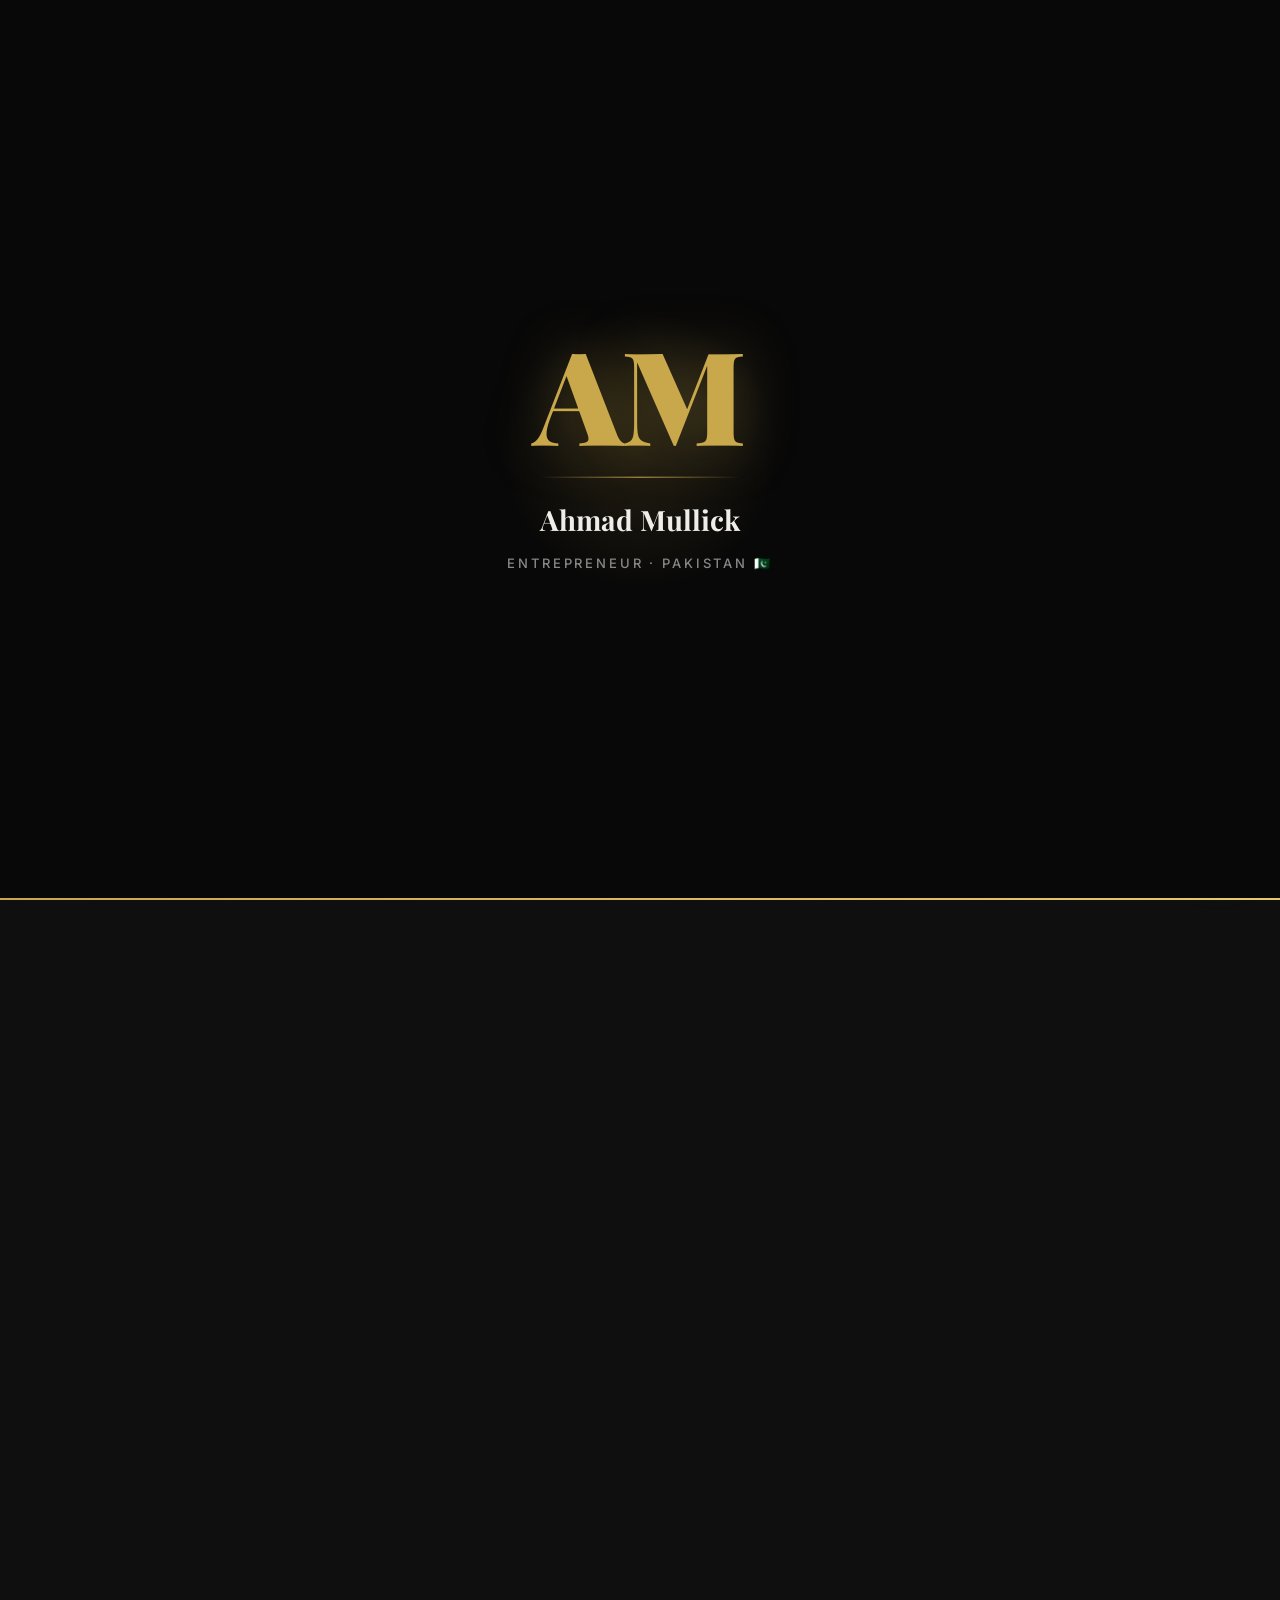
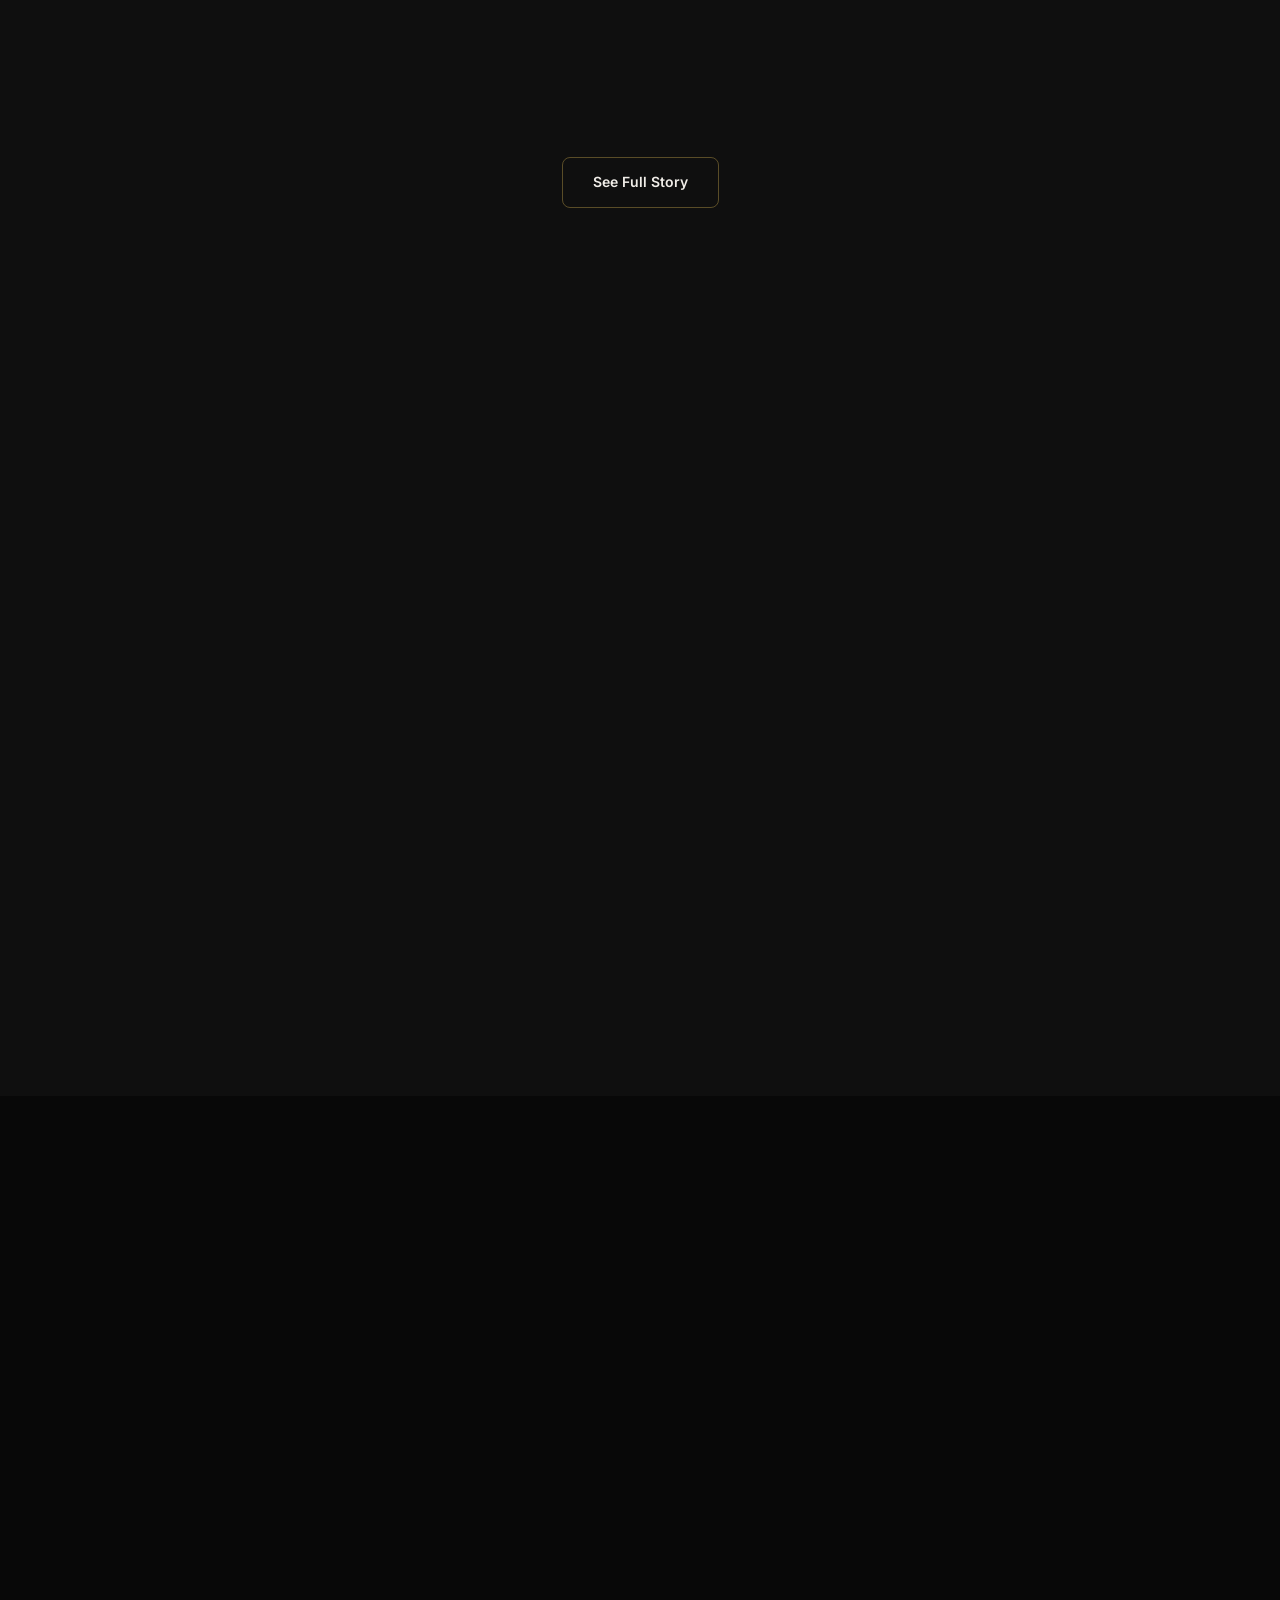
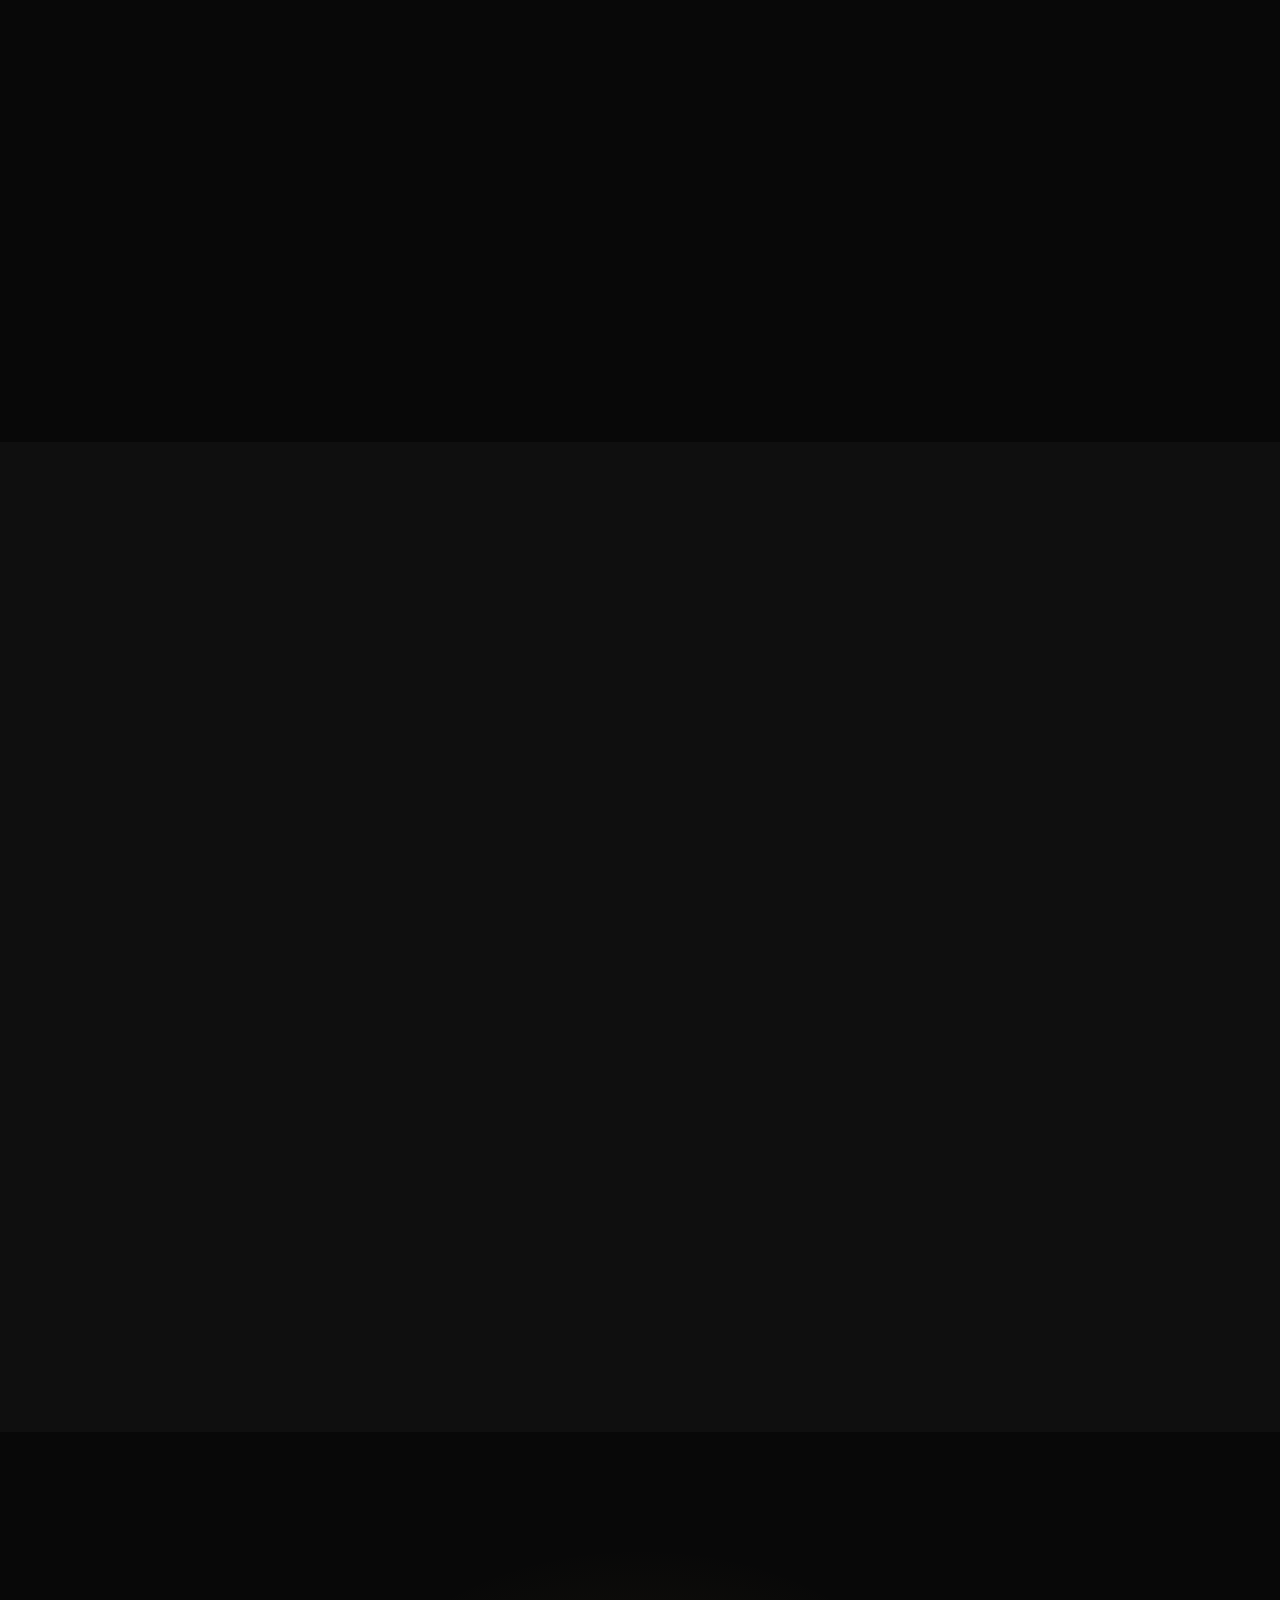
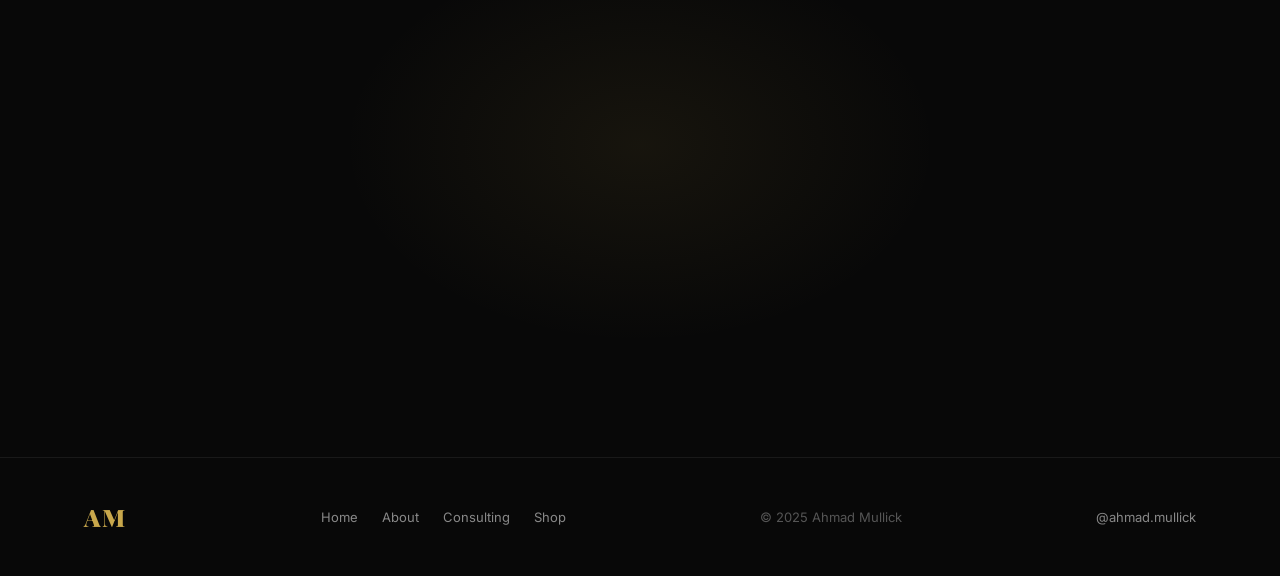
==== index.html @ a6bdb7a6 "Fix intro overlay mobile + comprehensive mobile layout Intro: absolute center content (works on all " ====
<!DOCTYPE html>
<html lang="en">
<head>
  <meta charset="UTF-8" />
  <meta name="viewport" content="width=device-width, initial-scale=1.0" />
  <title>Ahmad Mullick — Entrepreneur & Business Builder</title>
  <meta name="description" content="Ahmad Mullick — Pakistani entrepreneur who grew Airbnb to $300K/year, Race Wars winner, business builder and mentor." />
  <link rel="preconnect" href="https://fonts.googleapis.com" />
  <link rel="preconnect" href="https://fonts.gstatic.com" crossorigin />
  <link href="https://fonts.googleapis.com/css2?family=Playfair+Display:wght@400;700;900&family=Inter:wght@300;400;500;600&display=swap" rel="stylesheet" />
  <link rel="stylesheet" href="styles.css" />
</head>
<body class="is-intro">

  <!-- INTRO / OPENING OVERLAY -->
  <div class="intro-overlay" id="introOverlay">
    <div class="intro-glow"></div>
    <div class="intro-content">
      <div class="intro-logo">AM</div>
      <div class="intro-line"></div>
      <div class="intro-subtitle">Ahmad Mullick</div>
      <div class="intro-tagline-small">Entrepreneur · Pakistan 🇵🇰</div>
    </div>
    <div class="intro-progress"></div>
  </div>

  <!-- FLOATING WHATSAPP -->
  <div class="whatsapp-float">
    <span class="whatsapp-tooltip">Chat on WhatsApp</span>
    <a href="https://wa.me/923001234567?text=Hi%20Ahmad%2C%20I%20want%20to%20know%20more%20about%20your%20services!" target="_blank" class="whatsapp-bubble" aria-label="WhatsApp">
      <svg viewBox="0 0 24 24"><path d="M17.472 14.382c-.297-.149-1.758-.867-2.03-.967-.273-.099-.471-.148-.67.15-.197.297-.767.966-.94 1.164-.173.199-.347.223-.644.075-.297-.15-1.255-.463-2.39-1.475-.883-.788-1.48-1.761-1.653-2.059-.173-.297-.018-.458.13-.606.134-.133.298-.347.446-.52.149-.174.198-.298.298-.497.099-.198.05-.371-.025-.52-.075-.149-.669-1.612-.916-2.207-.242-.579-.487-.5-.669-.51-.173-.008-.371-.01-.57-.01-.198 0-.52.074-.792.372-.272.297-1.04 1.016-1.04 2.479 0 1.462 1.065 2.875 1.213 3.074.149.198 2.096 3.2 5.077 4.487.709.306 1.262.489 1.694.625.712.227 1.36.195 1.871.118.571-.085 1.758-.719 2.006-1.413.248-.694.248-1.289.173-1.413-.074-.124-.272-.198-.57-.347m-5.421 7.403h-.004a9.87 9.87 0 01-5.031-1.378l-.361-.214-3.741.982.998-3.648-.235-.374a9.86 9.86 0 01-1.51-5.26c.001-5.45 4.436-9.884 9.888-9.884 2.64 0 5.122 1.03 6.988 2.898a9.825 9.825 0 012.893 6.994c-.003 5.45-4.437 9.884-9.885 9.884m8.413-18.297A11.815 11.815 0 0012.05 0C5.495 0 .16 5.335.157 11.892c0 2.096.547 4.142 1.588 5.945L.057 24l6.305-1.654a11.882 11.882 0 005.683 1.448h.005c6.554 0 11.89-5.335 11.893-11.893a11.821 11.821 0 00-3.48-8.413z"/></svg>
    </a>
  </div>

  <!-- NAV -->
  <nav class="nav" id="nav">
    <div class="nav-inner">
      <a href="index.html" class="nav-logo">AM</a>
      <ul class="nav-links">
        <li><a href="index.html" class="active">Home</a></li>
        <li><a href="about.html">About</a></li>
        <li><a href="consulting.html">Consulting</a></li>
        <li><a href="shop.html">Shop</a></li>
      </ul>
      <a href="consulting.html" class="btn btn-primary btn-sm">Work With Me</a>
    </div>
  </nav>

  <!-- HERO -->
  <section class="hero" id="hero">
    <div class="hero-bg">
      <div class="hero-gradient"></div>
      <div class="grid-overlay"></div>
    </div>
    <div class="hero-content">
      <div class="hero-badge reveal">
        <span class="badge-dot"></span>
        Pakistan's Top Entrepreneur
      </div>
      <h1 class="hero-name reveal">Ahmad<br /><span class="gold">Mullick</span></h1>
      <p class="hero-tagline reveal">
        From Zero to <span class="gold">$300K/Year</span> on Airbnb.<br />
        Building businesses &amp; guiding people across Pakistan 🇵🇰
      </p>
      <div class="hero-stats reveal">
        <div class="stat">
          <span class="stat-num" data-target="25000">0</span>
          <span class="stat-label">Followers</span>
        </div>
        <div class="stat-divider"></div>
        <div class="stat">
          <span class="stat-num" data-target="300">0</span><span class="stat-suffix">K</span>
          <span class="stat-label">$/Year Airbnb</span>
        </div>
        <div class="stat-divider"></div>
        <div class="stat">
          <span class="stat-num" data-target="1">0</span><span class="stat-suffix"> Crore+</span>
          <span class="stat-label">Deals Cracked</span>
        </div>
      </div>
      <div class="hero-ctas reveal">
        <a href="consulting.html" class="btn btn-primary btn-lg">Work With Me</a>
        <a href="about.html" class="btn btn-outline btn-lg">My Story</a>
      </div>
    </div>
    <div class="scroll-hint">
      <div class="scroll-line"></div>
      <span>Scroll</span>
    </div>
  </section>

  <!-- LIFESTYLE TEASER -->
  <section class="section lifestyle-teaser">
    <div class="container">
      <p class="section-eyebrow center reveal">The Life</p>
      <h2 class="section-title center reveal">Built Different.<br /><span class="gold">Lives Different.</span></h2>
      <div class="gallery-grid reveal">

        <div class="gallery-item">
          <div class="gallery-placeholder gp-benz">
            <span class="gp-icon">🏎️</span>
            <span class="gp-label">The Benz Life</span>
            <span class="gp-sub">Mercedes-Benz</span>
          </div>
          <div class="gallery-overlay"><span>Benz Life 🔥</span></div>
        </div>

        <div class="gallery-item">
          <div class="gallery-placeholder gp-pakistan">
            <span class="gp-icon">🇵🇰</span>
            <span class="gp-label">Ahmad Mullick</span>
            <span class="gp-sub">The Pioneer</span>
          </div>
          <div class="gallery-overlay"><span>@ahmad.mullick</span></div>
        </div>

        <div class="gallery-item">
          <div class="gallery-placeholder gp-penthouse">
            <span class="gp-icon">🏙️</span>
            <span class="gp-label">Penthouse</span>
            <span class="gp-sub">Day 4 of my Penthouse</span>
          </div>
          <div class="gallery-overlay"><span>Penthouse Living</span></div>
        </div>

        <div class="gallery-item">
          <div class="gallery-placeholder gp-business">
            <span class="gp-icon">💰</span>
            <span class="gp-label">1 Crore+</span>
            <span class="gp-sub">Business Deals</span>
          </div>
          <div class="gallery-overlay"><span>What I Did with 1 Crore</span></div>
        </div>

        <div class="gallery-item">
          <div class="gallery-placeholder gp-lifestyle">
            <span class="gp-icon">🚀</span>
            <span class="gp-label">Race Wars</span>
            <span class="gp-sub">Champion 🏆</span>
          </div>
          <div class="gallery-overlay"><span>Race Wars Winner</span></div>
        </div>

      </div>
      <div style="text-align:center; margin-top:36px;">
        <a href="about.html" class="btn btn-outline">See Full Story</a>
      </div>
    </div>
  </section>

  <!-- ABOUT PREVIEW -->
  <section class="section about" id="about">
    <div class="container">
      <div class="about-grid">
        <div class="about-text">
          <p class="section-eyebrow reveal">The Story</p>
          <h2 class="section-title reveal">Built from<br /><span class="gold">Scratch.</span></h2>
          <p class="body-text reveal">
            Ahmad Mullick took the concept of Airbnb — largely untapped in Pakistan — and scaled it to <strong>$300,000 per year</strong>. No playbook, no roadmap. Just vision and relentless execution.
          </p>
          <p class="body-text reveal">
            Beyond Airbnb, he's a <strong>Race Wars Pakistan champion</strong> and a content creator who documents real business milestones so the next generation of Pakistani entrepreneurs can follow the same blueprint.
          </p>
          <div class="about-flags reveal">
            <span class="flag-pill">🇵🇰 Pakistan</span>
            <span class="flag-pill">🏠 Airbnb Pioneer</span>
            <span class="flag-pill">🏎️ Race Wars Winner</span>
            <span class="flag-pill">💼 Business Builder</span>
          </div>
          <div style="margin-top:32px;" class="reveal">
            <a href="about.html" class="btn btn-primary">Full Story →</a>
          </div>
        </div>
        <div class="about-visual reveal">
          <div class="visual-card">
            <div class="vc-inner">
              <div class="vc-avatar">AM</div>
              <div class="vc-name">Ahmad Mullick</div>
              <div class="vc-handle">@ahmad.mullick</div>
              <div class="vc-verified">
                <svg viewBox="0 0 24 24" fill="#1da1f2" width="14" height="14"><path d="M22.25 12c0-1.43-.88-2.67-2.19-3.34.46-1.39.2-2.9-.81-3.91s-2.52-1.27-3.91-.81c-.66-1.31-1.91-2.19-3.34-2.19s-2.67.88-3.33 2.19c-1.4-.46-2.91-.2-3.92.81s-1.26 2.52-.8 3.91c-1.31.67-2.2 1.91-2.2 3.34s.89 2.67 2.2 3.34c-.46 1.39-.21 2.9.8 3.91s2.52 1.26 3.91.81c.67 1.31 1.91 2.19 3.34 2.19s2.68-.88 3.33-2.19c1.4.45 2.91.19 3.92-.81s1.26-2.52.8-3.91c1.31-.67 2.19-1.91 2.19-3.34zm-11.71 4.2L6.8 12.46l1.41-1.42 2.26 2.26 4.8-5.23 1.47 1.36-6.2 6.77z"/></svg>
                Verified
              </div>
              <div class="vc-quote">"I started Airbnb in Pakistan 🇵🇰<br />grew it to $300k/Year"</div>
            </div>
            <div class="vc-glow"></div>
          </div>
        </div>
      </div>
    </div>
  </section>

  <!-- ACHIEVEMENTS -->
  <section class="section achievements">
    <div class="container">
      <p class="section-eyebrow center reveal">Track Record</p>
      <h2 class="section-title center reveal">The <span class="gold">Wins.</span></h2>
      <div class="wins-grid">
        <div class="win-card reveal">
          <div class="win-icon">💰</div>
          <div class="win-number">$300K</div>
          <div class="win-label">Annual Airbnb Revenue</div>
          <p class="win-desc">Built Pakistan's most successful Airbnb operation from the ground up — zero to fully scaled hospitality business.</p>
        </div>
        <div class="win-card reveal featured">
          <div class="win-badge">Flagship Win</div>
          <div class="win-icon">🏎️</div>
          <div class="win-number">Champion</div>
          <div class="win-label">Race Wars Pakistan</div>
          <p class="win-desc">Winner at @racewars.pk — one of Pakistan's most prestigious racing events. Competitor in every arena.</p>
        </div>
        <div class="win-card reveal">
          <div class="win-icon">🚀</div>
          <div class="win-number">1 Crore+</div>
          <div class="win-label">Business Deals</div>
          <p class="win-desc">Documented crore-level milestones, showing his audience how deals at scale are structured in Pakistan.</p>
        </div>
        <div class="win-card reveal">
          <div class="win-icon">👥</div>
          <div class="win-number">25K+</div>
          <div class="win-label">Community</div>
          <p class="win-desc">A loyal community of entrepreneurs applying his frameworks and following his real-time business journey.</p>
        </div>
        <div class="win-card reveal">
          <div class="win-icon">🏠</div>
          <div class="win-number">Penthouse</div>
          <div class="win-label">Lifestyle Unlocked</div>
          <p class="win-desc">From humble beginnings to penthouse living — the dream life is the motivation and proof of concept.</p>
        </div>
        <div class="win-card reveal">
          <div class="win-icon">🌍</div>
          <div class="win-number">Pioneer</div>
          <div class="win-label">Airbnb in Pakistan</div>
          <p class="win-desc">One of the earliest entrepreneurs to spot the Airbnb opportunity in Pakistan and systematically scale it.</p>
        </div>
      </div>
    </div>
  </section>

  <!-- CONTENT PREVIEW -->
  <section class="section content-section">
    <div class="container">
      <p class="section-eyebrow center reveal">What He Creates</p>
      <h2 class="section-title center reveal">Real Content.<br /><span class="gold">Real Results.</span></h2>
      <p class="section-subtitle center reveal">No fluff, no fake gurus. Ahmad documents the actual journey.</p>
      <div class="content-grid">
        <div class="content-card reveal"><div class="cc-icon">🏠</div><h3>Airbnb Blueprint</h3><p>Step-by-step breakdowns of how he built his Airbnb empire in Pakistan — from property selection to pricing to guest experience.</p></div>
        <div class="content-card reveal"><div class="cc-icon">💼</div><h3>Business Building</h3><p>Real-world tactics for Pakistani entrepreneurs. Finding opportunities, structuring deals, and scaling without fluff.</p></div>
        <div class="content-card reveal"><div class="cc-icon">💰</div><h3>Money Milestones</h3><p>Transparent documentation of crore-level business moments. What it takes and what comes after hitting major numbers.</p></div>
        <div class="content-card reveal"><div class="cc-icon">🧴</div><h3>Men's Lifestyle</h3><p>Skincare, fitness, style and the habits that fuel high performance — because how you show up matters.</p></div>
        <div class="content-card reveal"><div class="cc-icon">🧠</div><h3>Mindset & Identity</h3><p>The psychological side of success — introvert energy, identity shifts, and the inner work required to build at scale.</p></div>
        <div class="content-card reveal"><div class="cc-icon">🏎️</div><h3>Passion & Lifestyle</h3><p>Cars, racing, penthouse life. Ahmad doesn't separate his passions from his work — the dream life is the proof.</p></div>
      </div>
    </div>
  </section>

  <!-- MINI CTA -->
  <section class="section contact">
    <div class="container">
      <div class="contact-inner">
        <div class="contact-glow"></div>
        <p class="section-eyebrow center reveal">Ready?</p>
        <h2 class="section-title center reveal">Let's Build<br /><span class="gold">Something Together.</span></h2>
        <p class="section-subtitle center reveal">Whether you want mentorship, a course, or just to follow the journey — start here.</p>
        <div class="contact-ctas reveal">
          <a href="consulting.html" class="btn btn-primary btn-lg">Get Consulting</a>
          <a href="shop.html" class="btn btn-outline btn-lg">Browse Shop</a>
          <a href="https://wa.me/923001234567?text=Hi%20Ahmad!" target="_blank" class="btn btn-whatsapp btn-lg">
            <svg viewBox="0 0 24 24" fill="currentColor" width="18" height="18"><path d="M17.472 14.382c-.297-.149-1.758-.867-2.03-.967-.273-.099-.471-.148-.67.15-.197.297-.767.966-.94 1.164-.173.199-.347.223-.644.075-.297-.15-1.255-.463-2.39-1.475-.883-.788-1.48-1.761-1.653-2.059-.173-.297-.018-.458.13-.606.134-.133.298-.347.446-.52.149-.174.198-.298.298-.497.099-.198.05-.371-.025-.52-.075-.149-.669-1.612-.916-2.207-.242-.579-.487-.5-.669-.51-.173-.008-.371-.01-.57-.01-.198 0-.52.074-.792.372-.272.297-1.04 1.016-1.04 2.479 0 1.462 1.065 2.875 1.213 3.074.149.198 2.096 3.2 5.077 4.487.709.306 1.262.489 1.694.625.712.227 1.36.195 1.871.118.571-.085 1.758-.719 2.006-1.413.248-.694.248-1.289.173-1.413-.074-.124-.272-.198-.57-.347m-5.421 7.403h-.004a9.87 9.87 0 01-5.031-1.378l-.361-.214-3.741.982.998-3.648-.235-.374a9.86 9.86 0 01-1.51-5.26c.001-5.45 4.436-9.884 9.888-9.884 2.64 0 5.122 1.03 6.988 2.898a9.825 9.825 0 012.893 6.994c-.003 5.45-4.437 9.884-9.885 9.884m8.413-18.297A11.815 11.815 0 0012.05 0C5.495 0 .16 5.335.157 11.892c0 2.096.547 4.142 1.588 5.945L.057 24l6.305-1.654a11.882 11.882 0 005.683 1.448h.005c6.554 0 11.89-5.335 11.893-11.893a11.821 11.821 0 00-3.48-8.413z"/></svg>
            WhatsApp
          </a>
        </div>
        <div class="contact-flags reveal">
          <span>🇵🇰 Based in Pakistan</span>
          <span>·</span>
          <span>Building Globally</span>
        </div>
      </div>
    </div>
  </section>

  <!-- FOOTER -->
  <footer class="footer">
    <div class="container">
      <div class="footer-inner">
        <div class="footer-logo">AM</div>
        <div class="footer-links">
          <a href="index.html">Home</a>
          <a href="about.html">About</a>
          <a href="consulting.html">Consulting</a>
          <a href="shop.html">Shop</a>
        </div>
        <p class="footer-copy">© 2025 Ahmad Mullick</p>
        <a href="https://www.instagram.com/ahmad.mullick" target="_blank" class="footer-ig">@ahmad.mullick</a>
      </div>
    </div>
  </footer>

  <script src="script.js"></script>
</body>
</html>
---- styles.css ----
/* ─── RESET & BASE ─────────────────────────────── */
*, *::before, *::after { box-sizing: border-box; margin: 0; padding: 0; }

:root {
  --gold: #C9A84C;
  --gold-light: #E8C96A;
  --gold-dim: rgba(201,168,76,0.15);
  --gold-border: rgba(201,168,76,0.25);
  --bg: #080808;
  --bg-2: #0F0F0F;
  --bg-3: #161616;
  --bg-4: #1C1C1C;
  --text: #F0EDE8;
  --text-muted: #888;
  --text-dim: #555;
  --border: rgba(255,255,255,0.07);
  --radius: 16px;
  --radius-lg: 24px;
  --transition: 0.35s cubic-bezier(0.4,0,0.2,1);
  --whatsapp: #25D366;
}

html { scroll-behavior: smooth; }

body {
  background: var(--bg);
  color: var(--text);
  font-family: 'Inter', system-ui, sans-serif;
  font-size: 16px;
  line-height: 1.6;
  -webkit-font-smoothing: antialiased;
  overflow-x: hidden;
}

a { text-decoration: none; color: inherit; }
img { max-width: 100%; display: block; }
.gold { color: var(--gold); }

/* ─── TYPOGRAPHY ─────────────────────────────── */
h1, h2, h3, h4 { font-family: 'Playfair Display', serif; line-height: 1.1; }

.section-eyebrow {
  font-size: 11px;
  font-weight: 600;
  letter-spacing: 0.22em;
  text-transform: uppercase;
  color: var(--gold);
  margin-bottom: 14px;
  display: block;
}
.section-title {
  font-size: clamp(34px, 5vw, 58px);
  font-weight: 900;
  color: var(--text);
  margin-bottom: 20px;
}
.section-subtitle {
  font-size: 17px;
  color: var(--text-muted);
  max-width: 560px;
  margin: 0 auto 56px;
  line-height: 1.7;
}
.center { text-align: center; }
.body-text { color: var(--text-muted); font-size: 16px; line-height: 1.8; margin-bottom: 18px; }
.body-text strong { color: var(--text); font-weight: 600; }

/* ─── LAYOUT ─────────────────────────────── */
.container { max-width: 1160px; margin: 0 auto; padding: 0 24px; }
.section { padding: 110px 0; }

/* ─── BUTTONS ─────────────────────────────── */
.btn {
  display: inline-flex;
  align-items: center;
  gap: 8px;
  padding: 13px 30px;
  border-radius: 8px;
  font-size: 14px;
  font-weight: 600;
  text-decoration: none;
  transition: var(--transition);
  cursor: pointer;
  border: none;
  white-space: nowrap;
  font-family: 'Inter', sans-serif;
}
.btn-primary {
  background: linear-gradient(135deg, var(--gold), var(--gold-light));
  color: #0A0A0A;
}
.btn-primary:hover { transform: translateY(-2px); box-shadow: 0 14px 44px rgba(201,168,76,0.38); }
.btn-outline { background: transparent; color: var(--text); border: 1px solid var(--border); }
.btn-outline:hover { border-color: var(--gold); color: var(--gold); transform: translateY(-2px); }
.btn-whatsapp { background: var(--whatsapp); color: #fff; }
.btn-whatsapp:hover { transform: translateY(-2px); box-shadow: 0 12px 36px rgba(37,211,102,0.35); }
.btn-sm  { padding: 9px 20px; font-size: 13px; }
.btn-lg  { padding: 17px 40px; font-size: 16px; }
.btn-xl  { padding: 20px 52px; font-size: 17px; border-radius: 12px; }

/* ─── REVEAL ANIMATION ─────────────────────────────── */
.reveal {
  opacity: 0;
  transform: translateY(28px);
  transition: opacity 0.7s ease, transform 0.7s ease;
}
.reveal.visible { opacity: 1; transform: translateY(0); }

/* ─── FLOATING WHATSAPP ─────────────────────────────── */
.whatsapp-float {
  position: fixed;
  bottom: 32px;
  right: 32px;
  z-index: 999;
  display: flex;
  flex-direction: column;
  align-items: flex-end;
  gap: 12px;
}
.whatsapp-bubble {
  background: var(--whatsapp);
  width: 60px;
  height: 60px;
  border-radius: 50%;
  display: flex;
  align-items: center;
  justify-content: center;
  box-shadow: 0 8px 32px rgba(37,211,102,0.4);
  transition: var(--transition);
  cursor: pointer;
  animation: waPulse 3s ease-in-out infinite;
}
.whatsapp-bubble:hover { transform: scale(1.1); box-shadow: 0 12px 48px rgba(37,211,102,0.55); }
.whatsapp-bubble svg { width: 30px; height: 30px; fill: #fff; }
.whatsapp-tooltip {
  background: var(--bg-3);
  border: 1px solid var(--border);
  border-radius: 100px;
  padding: 8px 16px;
  font-size: 13px;
  font-weight: 500;
  color: var(--text);
  white-space: nowrap;
  opacity: 0;
  transform: translateX(10px);
  transition: var(--transition);
  pointer-events: none;
}
.whatsapp-float:hover .whatsapp-tooltip { opacity: 1; transform: translateX(0); }
@keyframes waPulse {
  0%, 100% { box-shadow: 0 8px 32px rgba(37,211,102,0.4); }
  50% { box-shadow: 0 8px 48px rgba(37,211,102,0.65); }
}

/* ─── NAV ─────────────────────────────── */
.nav {
  position: fixed;
  top: 0; left: 0; right: 0;
  z-index: 100;
  transition: all var(--transition);
  padding: 20px 0;
}
.nav.scrolled {
  background: rgba(8,8,8,0.9);
  backdrop-filter: blur(24px);
  border-bottom: 1px solid var(--border);
  padding: 13px 0;
}
.nav-inner {
  display: flex;
  align-items: center;
  justify-content: space-between;
  max-width: 1160px;
  margin: 0 auto;
  padding: 0 24px;
}
.nav-logo {
  font-family: 'Playfair Display', serif;
  font-size: 26px;
  font-weight: 900;
  color: var(--gold);
  letter-spacing: 0.05em;
}
.nav-links {
  display: flex;
  list-style: none;
  gap: 32px;
  align-items: center;
}
.nav-links a {
  color: var(--text-muted);
  font-size: 14px;
  font-weight: 500;
  transition: color var(--transition);
  position: relative;
}
.nav-links a::after {
  content: '';
  position: absolute;
  bottom: -3px; left: 0;
  width: 0; height: 1px;
  background: var(--gold);
  transition: width var(--transition);
}
.nav-links a:hover, .nav-links a.active { color: var(--text); }
.nav-links a:hover::after, .nav-links a.active::after { width: 100%; }
.nav-links a.active { color: var(--gold); }
@media (max-width: 760px) { .nav-links { display: none; } }

/* ─── PAGE HERO (inner pages) ─────────────────────────────── */
.page-hero {
  padding: 160px 0 80px;
  text-align: center;
  position: relative;
  overflow: hidden;
}
.page-hero::before {
  content: '';
  position: absolute;
  inset: 0;
  background: radial-gradient(ellipse 70% 50% at 50% 0%, rgba(201,168,76,0.1) 0%, transparent 70%);
  pointer-events: none;
}
.page-hero .grid-overlay {
  position: absolute;
  inset: 0;
  background-image:
    linear-gradient(rgba(255,255,255,0.02) 1px, transparent 1px),
    linear-gradient(90deg, rgba(255,255,255,0.02) 1px, transparent 1px);
  background-size: 60px 60px;
  mask-image: radial-gradient(ellipse 80% 80% at 50% 50%, black 0%, transparent 100%);
}

/* ─── HERO (home) ─────────────────────────────── */
.hero {
  position: relative;
  min-height: 100vh;
  display: flex;
  align-items: center;
  justify-content: center;
  overflow: hidden;
}
.hero-bg { position: absolute; inset: 0; z-index: 0; }
.hero-gradient {
  position: absolute; inset: 0;
  background:
    radial-gradient(ellipse 80% 60% at 50% 0%, rgba(201,168,76,0.13) 0%, transparent 70%),
    radial-gradient(ellipse 40% 40% at 80% 20%, rgba(201,168,76,0.05) 0%, transparent 60%);
}
.grid-overlay {
  position: absolute; inset: 0;
  background-image:
    linear-gradient(rgba(255,255,255,0.025) 1px, transparent 1px),
    linear-gradient(90deg, rgba(255,255,255,0.025) 1px, transparent 1px);
  background-size: 60px 60px;
  mask-image: radial-gradient(ellipse 80% 80% at 50% 50%, black 0%, transparent 100%);
}
.hero-content {
  position: relative;
  z-index: 1;
  text-align: center;
  padding: 120px 24px 60px;
}
.hero-badge {
  display: inline-flex;
  align-items: center;
  gap: 8px;
  background: rgba(201,168,76,0.1);
  border: 1px solid rgba(201,168,76,0.25);
  border-radius: 100px;
  padding: 6px 18px;
  font-size: 12px;
  font-weight: 600;
  letter-spacing: 0.12em;
  text-transform: uppercase;
  color: var(--gold);
  margin-bottom: 32px;
}
.badge-dot {
  width: 6px; height: 6px;
  border-radius: 50%;
  background: var(--gold);
  animation: pulse 2s infinite;
}
@keyframes pulse {
  0%, 100% { opacity: 1; transform: scale(1); }
  50% { opacity: 0.4; transform: scale(1.4); }
}
.hero-name {
  font-size: clamp(54px, 12vw, 120px);
  font-weight: 900;
  line-height: 1;
  letter-spacing: -0.02em;
  margin-bottom: 24px;
}
.hero-tagline {
  font-size: clamp(16px, 2.5vw, 21px);
  color: var(--text-muted);
  max-width: 620px;
  margin: 0 auto 48px;
  line-height: 1.65;
}
.hero-stats {
  display: flex;
  align-items: center;
  justify-content: center;
  gap: 44px;
  margin-bottom: 48px;
  flex-wrap: wrap;
}
.stat { text-align: center; }
.stat-num {
  display: inline;
  font-family: 'Playfair Display', serif;
  font-size: 38px;
  font-weight: 900;
  color: var(--gold);
  line-height: 1;
}
.stat-suffix {
  font-family: 'Playfair Display', serif;
  font-size: 38px;
  font-weight: 900;
  color: var(--gold);
}
.stat-label {
  display: block;
  font-size: 11px;
  color: var(--text-muted);
  letter-spacing: 0.1em;
  text-transform: uppercase;
  margin-top: 6px;
}
.stat-divider { width: 1px; height: 52px; background: var(--border); }
.hero-ctas { display: flex; gap: 16px; justify-content: center; flex-wrap: wrap; }
.scroll-hint {
  position: absolute;
  bottom: 40px; left: 50%;
  transform: translateX(-50%);
  display: flex;
  flex-direction: column;
  align-items: center;
  gap: 8px;
  color: var(--text-dim);
  font-size: 11px;
  letter-spacing: 0.18em;
  text-transform: uppercase;
  animation: scrollBounce 2.5s ease-in-out infinite;
}
.scroll-line {
  width: 1px; height: 36px;
  background: linear-gradient(to bottom, var(--gold), transparent);
}
@keyframes scrollBounce {
  0%, 100% { transform: translateX(-50%) translateY(0); }
  50% { transform: translateX(-50%) translateY(8px); }
}

/* ─── LIFESTYLE TEASER / GALLERY ─────────────────────────────── */
.lifestyle-teaser { background: var(--bg-2); }
.gallery-grid {
  display: grid;
  grid-template-columns: repeat(12, 1fr);
  grid-template-rows: 240px 240px;
  gap: 16px;
  margin-top: 56px;
}
.gallery-item {
  border-radius: var(--radius);
  overflow: hidden;
  position: relative;
  cursor: pointer;
}
.gallery-item:nth-child(1) { grid-column: 1 / 6; grid-row: 1 / 2; }
.gallery-item:nth-child(2) { grid-column: 6 / 9; grid-row: 1 / 2; }
.gallery-item:nth-child(3) { grid-column: 9 / 13; grid-row: 1 / 3; }
.gallery-item:nth-child(4) { grid-column: 1 / 4; grid-row: 2 / 3; }
.gallery-item:nth-child(5) { grid-column: 4 / 9; grid-row: 2 / 3; }

.gallery-photo {
  width: 100%; height: 100%;
  object-fit: cover;
  transition: transform 0.5s ease;
}
.gallery-item:hover .gallery-photo { transform: scale(1.05); }

.gallery-placeholder {
  width: 100%; height: 100%;
  display: flex;
  flex-direction: column;
  align-items: center;
  justify-content: center;
  gap: 12px;
  transition: transform 0.5s ease;
}
.gallery-item:hover .gallery-placeholder { transform: scale(1.03); }

.gp-benz { background: linear-gradient(135deg, #1a1a1a 0%, #2a2520 50%, #1a1500 100%); }
.gp-penthouse { background: linear-gradient(135deg, #0d1520 0%, #1a2535 60%, #0a0f1a 100%); }
.gp-pakistan { background: linear-gradient(135deg, #0a1a0a 0%, #1a2a1a 60%, #002000 100%); }
.gp-business { background: linear-gradient(135deg, #1a0a00 0%, #2a1500 60%, #1a0800 100%); }
.gp-lifestyle { background: linear-gradient(135deg, #1a1a2a 0%, #0a0a1a 60%, #150015 100%); }

.gallery-placeholder .gp-icon { font-size: 48px; }
.gallery-placeholder .gp-label {
  font-family: 'Playfair Display', serif;
  font-size: 18px;
  font-weight: 700;
  color: var(--gold);
}
.gallery-placeholder .gp-sub {
  font-size: 12px;
  color: var(--text-muted);
  letter-spacing: 0.1em;
  text-transform: uppercase;
}

.gallery-overlay {
  position: absolute;
  inset: 0;
  background: linear-gradient(to top, rgba(0,0,0,0.7) 0%, transparent 50%);
  display: flex;
  align-items: flex-end;
  padding: 20px;
  opacity: 0;
  transition: opacity var(--transition);
}
.gallery-item:hover .gallery-overlay { opacity: 1; }
.gallery-overlay span {
  font-size: 13px;
  font-weight: 600;
  color: var(--text);
  letter-spacing: 0.06em;
}

@media (max-width: 900px) {
  .gallery-grid {
    grid-template-columns: 1fr 1fr;
    grid-template-rows: auto;
  }
  .gallery-item:nth-child(1) { grid-column: 1 / 2; grid-row: auto; }
  .gallery-item:nth-child(2) { grid-column: 2 / 3; grid-row: auto; }
  .gallery-item:nth-child(3) { grid-column: 1 / 3; grid-row: auto; height: 280px; }
  .gallery-item:nth-child(4) { grid-column: 1 / 2; grid-row: auto; }
  .gallery-item:nth-child(5) { grid-column: 2 / 3; grid-row: auto; }
  .gallery-item { height: 200px; }
}
@media (max-width: 560px) {
  .gallery-grid { grid-template-columns: 1fr; }
  .gallery-item:nth-child(n) { grid-column: 1; grid-row: auto; height: 220px; }
}

/* ─── ABOUT SECTION ─────────────────────────────── */
.about { background: var(--bg-2); }
.about-grid {
  display: grid;
  grid-template-columns: 1fr 1fr;
  gap: 80px;
  align-items: center;
}
@media (max-width: 768px) { .about-grid { grid-template-columns: 1fr; gap: 48px; } }
.about-flags { display: flex; flex-wrap: wrap; gap: 10px; margin-top: 28px; }
.flag-pill {
  background: var(--bg-3);
  border: 1px solid var(--border);
  border-radius: 100px;
  padding: 6px 16px;
  font-size: 13px;
  color: var(--text-muted);
  transition: var(--transition);
}
.flag-pill:hover { border-color: var(--gold); color: var(--gold); }

/* About visual card */
.about-visual { display: flex; justify-content: center; }
.visual-card { position: relative; width: 320px; max-width: 100%; }
.vc-inner {
  position: relative; z-index: 1;
  background: var(--bg-3);
  border: 1px solid var(--border);
  border-radius: var(--radius-lg);
  padding: 40px 32px;
  text-align: center;
  transition: transform var(--transition);
}
.vc-inner:hover { transform: translateY(-8px); }
.vc-avatar {
  width: 88px; height: 88px;
  border-radius: 50%;
  background: linear-gradient(135deg, var(--gold), var(--gold-light));
  display: flex;
  align-items: center;
  justify-content: center;
  margin: 0 auto 16px;
  font-family: 'Playfair Display', serif;
  font-size: 30px;
  font-weight: 900;
  color: #0A0A0A;
  border: 3px solid rgba(201,168,76,0.3);
}
.vc-name { font-family: 'Playfair Display', serif; font-size: 20px; font-weight: 700; margin-bottom: 4px; }
.vc-handle { font-size: 13px; color: var(--text-muted); margin-bottom: 10px; }
.vc-verified {
  display: inline-flex;
  align-items: center;
  gap: 4px;
  font-size: 12px;
  color: #1da1f2;
  margin-bottom: 20px;
}
.vc-quote {
  font-style: italic;
  font-size: 14px;
  color: var(--text-muted);
  line-height: 1.65;
  padding-top: 20px;
  border-top: 1px solid var(--border);
}
.vc-glow {
  position: absolute;
  inset: -1px;
  border-radius: 25px;
  background: linear-gradient(135deg, rgba(201,168,76,0.2), transparent, rgba(201,168,76,0.1));
  z-index: 0;
  filter: blur(14px);
  opacity: 0.5;
}

/* ─── ACHIEVEMENTS ─────────────────────────────── */
.achievements { background: var(--bg); }
.wins-grid {
  display: grid;
  grid-template-columns: repeat(3, 1fr);
  gap: 24px;
  margin-top: 60px;
}
@media (max-width: 900px) { .wins-grid { grid-template-columns: repeat(2, 1fr); } }
@media (max-width: 560px) { .wins-grid { grid-template-columns: 1fr; } }
.win-card {
  background: var(--bg-2);
  border: 1px solid var(--border);
  border-radius: var(--radius);
  padding: 32px 28px;
  position: relative;
  transition: var(--transition);
  overflow: hidden;
}
.win-card::before {
  content: '';
  position: absolute;
  top: 0; left: 0; right: 0;
  height: 2px;
  background: linear-gradient(90deg, transparent, var(--gold), transparent);
  opacity: 0;
  transition: opacity var(--transition);
}
.win-card:hover::before { opacity: 1; }
.win-card:hover {
  border-color: var(--gold-border);
  transform: translateY(-4px);
  box-shadow: 0 24px 60px rgba(0,0,0,0.5);
}
.win-card.featured {
  background: linear-gradient(135deg, rgba(201,168,76,0.08), rgba(201,168,76,0.02));
  border-color: rgba(201,168,76,0.3);
}
.win-badge {
  position: absolute;
  top: 16px; right: 16px;
  background: var(--gold);
  color: #0A0A0A;
  font-size: 10px;
  font-weight: 700;
  letter-spacing: 0.1em;
  text-transform: uppercase;
  padding: 4px 10px;
  border-radius: 100px;
}
.win-icon { font-size: 32px; margin-bottom: 16px; }
.win-number {
  font-family: 'Playfair Display', serif;
  font-size: 32px;
  font-weight: 900;
  color: var(--gold);
  margin-bottom: 6px;
  line-height: 1;
}
.win-label {
  font-size: 12px;
  font-weight: 600;
  color: var(--text);
  text-transform: uppercase;
  letter-spacing: 0.1em;
  margin-bottom: 14px;
}
.win-desc { font-size: 14px; color: var(--text-muted); line-height: 1.65; }

/* ─── CONTENT SECTION ─────────────────────────────── */
.content-section { background: var(--bg-2); }
.content-grid {
  display: grid;
  grid-template-columns: repeat(3, 1fr);
  gap: 24px;
}
@media (max-width: 900px) { .content-grid { grid-template-columns: repeat(2, 1fr); } }
@media (max-width: 560px) { .content-grid { grid-template-columns: 1fr; } }
.content-card {
  background: var(--bg-3);
  border: 1px solid var(--border);
  border-radius: var(--radius);
  padding: 32px 28px;
  transition: var(--transition);
}
.content-card:hover {
  border-color: rgba(201,168,76,0.2);
  transform: translateY(-4px);
  box-shadow: 0 20px 50px rgba(0,0,0,0.3);
}
.cc-icon { font-size: 36px; margin-bottom: 16px; }
.content-card h3 {
  font-family: 'Playfair Display', serif;
  font-size: 20px;
  font-weight: 700;
  margin-bottom: 10px;
}
.content-card p { font-size: 14px; color: var(--text-muted); line-height: 1.65; }

/* ─── ABOUT PAGE – TIMELINE ─────────────────────────────── */
.timeline { position: relative; padding-left: 32px; }
.timeline::before {
  content: '';
  position: absolute;
  left: 0; top: 0; bottom: 0;
  width: 1px;
  background: linear-gradient(to bottom, var(--gold), transparent);
}
.timeline-item { position: relative; margin-bottom: 48px; }
.timeline-dot {
  position: absolute;
  left: -36px; top: 6px;
  width: 10px; height: 10px;
  border-radius: 50%;
  background: var(--gold);
  box-shadow: 0 0 0 4px rgba(201,168,76,0.15);
}
.timeline-year {
  font-size: 11px;
  font-weight: 700;
  letter-spacing: 0.15em;
  text-transform: uppercase;
  color: var(--gold);
  margin-bottom: 6px;
}
.timeline-title {
  font-family: 'Playfair Display', serif;
  font-size: 22px;
  font-weight: 700;
  color: var(--text);
  margin-bottom: 8px;
}
.timeline-text { font-size: 15px; color: var(--text-muted); line-height: 1.75; }

/* ─── ABOUT PAGE – LIFESTYLE GALLERY FULL ─────────────────────────────── */
.lifestyle-full { background: var(--bg); }
.lifestyle-header { margin-bottom: 48px; }
.car-showcase {
  display: grid;
  grid-template-columns: 1.4fr 1fr;
  gap: 24px;
  margin-bottom: 24px;
}
@media (max-width: 760px) { .car-showcase { grid-template-columns: 1fr; } }
.car-main {
  border-radius: var(--radius-lg);
  overflow: hidden;
  height: 420px;
  position: relative;
}
.car-side {
  display: flex;
  flex-direction: column;
  gap: 24px;
}
.car-thumb {
  border-radius: var(--radius);
  overflow: hidden;
  flex: 1;
  min-height: 120px;
  position: relative;
}
.life-photo {
  width: 100%; height: 100%;
  object-fit: cover;
  transition: transform 0.5s ease;
}
.car-main:hover .life-photo, .car-thumb:hover .life-photo { transform: scale(1.04); }

.car-placeholder {
  width: 100%; height: 100%;
  display: flex;
  flex-direction: column;
  align-items: center;
  justify-content: center;
  gap: 10px;
  transition: transform 0.5s ease;
}
.car-main:hover .car-placeholder, .car-thumb:hover .car-placeholder { transform: scale(1.03); }

.cp-1 { background: linear-gradient(135deg, #0d0d00, #1a1a00, #0a0a00); }
.cp-2 { background: linear-gradient(135deg, #0a0a1a, #111130, #060614); }
.cp-3 { background: linear-gradient(135deg, #0d1a0d, #1a3020, #081508); }
.cp-4 { background: linear-gradient(135deg, #1a0d00, #2a1800, #0f0800); }

.car-placeholder .cp-icon { font-size: 52px; }
.car-placeholder .cp-label {
  font-family: 'Playfair Display', serif;
  font-size: 20px;
  font-weight: 700;
  color: var(--gold);
  text-align: center;
}
.car-placeholder .cp-tag {
  font-size: 11px;
  letter-spacing: 0.15em;
  text-transform: uppercase;
  color: var(--text-muted);
}
.car-caption {
  position: absolute;
  bottom: 0; left: 0; right: 0;
  padding: 20px 24px;
  background: linear-gradient(to top, rgba(0,0,0,0.85), transparent);
}
.car-caption h4 { font-size: 18px; font-weight: 700; color: #fff; }
.car-caption p { font-size: 13px; color: rgba(255,255,255,0.6); margin-top: 2px; }

/* ─── CONSULTING PAGE ─────────────────────────────── */
.consulting-services { background: var(--bg); }
.services-grid {
  display: grid;
  grid-template-columns: repeat(3, 1fr);
  gap: 24px;
  margin-top: 56px;
}
@media (max-width: 900px) { .services-grid { grid-template-columns: 1fr 1fr; } }
@media (max-width: 580px) { .services-grid { grid-template-columns: 1fr; } }
.service-card {
  background: var(--bg-2);
  border: 1px solid var(--border);
  border-radius: var(--radius-lg);
  padding: 36px 28px;
  position: relative;
  transition: var(--transition);
  display: flex;
  flex-direction: column;
}
.service-card:hover {
  border-color: var(--gold-border);
  transform: translateY(-6px);
  box-shadow: 0 28px 70px rgba(0,0,0,0.5);
}
.service-card.popular {
  border-color: rgba(201,168,76,0.4);
  background: linear-gradient(145deg, rgba(201,168,76,0.07) 0%, var(--bg-2) 100%);
}
.popular-tag {
  position: absolute;
  top: -1px; left: 50%; transform: translateX(-50%);
  background: linear-gradient(135deg, var(--gold), var(--gold-light));
  color: #0A0A0A;
  font-size: 11px;
  font-weight: 700;
  letter-spacing: 0.12em;
  text-transform: uppercase;
  padding: 5px 16px;
  border-radius: 0 0 10px 10px;
}
.service-icon { font-size: 40px; margin-bottom: 20px; }
.service-name {
  font-family: 'Playfair Display', serif;
  font-size: 22px;
  font-weight: 700;
  margin-bottom: 8px;
}
.service-price {
  font-family: 'Playfair Display', serif;
  font-size: 36px;
  font-weight: 900;
  color: var(--gold);
  line-height: 1;
  margin-bottom: 4px;
}
.service-price-note { font-size: 13px; color: var(--text-muted); margin-bottom: 20px; }
.service-desc { font-size: 14px; color: var(--text-muted); line-height: 1.7; margin-bottom: 24px; }
.service-features { list-style: none; margin-bottom: 28px; flex: 1; }
.service-features li {
  display: flex;
  align-items: flex-start;
  gap: 10px;
  font-size: 14px;
  color: var(--text-muted);
  padding: 7px 0;
  border-bottom: 1px solid var(--border);
}
.service-features li:last-child { border-bottom: none; }
.service-features li::before {
  content: '✓';
  color: var(--gold);
  font-weight: 700;
  font-size: 13px;
  flex-shrink: 0;
  margin-top: 1px;
}

/* How it works */
.how-it-works { background: var(--bg-2); }
.steps-grid {
  display: grid;
  grid-template-columns: repeat(4, 1fr);
  gap: 24px;
  margin-top: 56px;
  position: relative;
}
.steps-grid::before {
  content: '';
  position: absolute;
  top: 40px; left: 12%;
  width: 76%;
  height: 1px;
  background: linear-gradient(90deg, transparent, var(--gold-border), transparent);
}
@media (max-width: 840px) {
  .steps-grid { grid-template-columns: repeat(2, 1fr); }
  .steps-grid::before { display: none; }
}
@media (max-width: 520px) { .steps-grid { grid-template-columns: 1fr; } }
.step-card { text-align: center; padding: 0 16px; position: relative; z-index: 1; }
.step-num {
  width: 80px; height: 80px;
  border-radius: 50%;
  background: var(--bg-3);
  border: 1px solid var(--gold-border);
  display: flex;
  align-items: center;
  justify-content: center;
  margin: 0 auto 20px;
  font-family: 'Playfair Display', serif;
  font-size: 28px;
  font-weight: 900;
  color: var(--gold);
}
.step-title {
  font-family: 'Playfair Display', serif;
  font-size: 18px;
  font-weight: 700;
  margin-bottom: 10px;
}
.step-text { font-size: 14px; color: var(--text-muted); line-height: 1.65; }

/* Testimonials */
.testimonials { background: var(--bg); }
.testimonials-grid {
  display: grid;
  grid-template-columns: repeat(3, 1fr);
  gap: 24px;
  margin-top: 56px;
}
@media (max-width: 900px) { .testimonials-grid { grid-template-columns: 1fr 1fr; } }
@media (max-width: 560px) { .testimonials-grid { grid-template-columns: 1fr; } }
.testi-card {
  background: var(--bg-2);
  border: 1px solid var(--border);
  border-radius: var(--radius);
  padding: 28px;
  transition: var(--transition);
}
.testi-card:hover { border-color: var(--gold-border); transform: translateY(-4px); }
.testi-stars { color: var(--gold); font-size: 16px; margin-bottom: 14px; letter-spacing: 2px; }
.testi-text {
  font-size: 15px;
  color: var(--text-muted);
  line-height: 1.7;
  font-style: italic;
  margin-bottom: 20px;
}
.testi-author { display: flex; align-items: center; gap: 12px; }
.testi-avatar {
  width: 44px; height: 44px;
  border-radius: 50%;
  background: linear-gradient(135deg, var(--gold-dim), rgba(201,168,76,0.25));
  border: 1px solid var(--gold-border);
  display: flex;
  align-items: center;
  justify-content: center;
  font-weight: 700;
  font-size: 14px;
  color: var(--gold);
  flex-shrink: 0;
}
.testi-name { font-weight: 600; font-size: 14px; color: var(--text); }
.testi-loc { font-size: 12px; color: var(--text-muted); }

/* ─── SHOP PAGE ─────────────────────────────── */
.shop-hero { background: var(--bg); }
.shop-featured { background: var(--bg); }
.featured-product {
  display: grid;
  grid-template-columns: 1fr 1fr;
  gap: 64px;
  align-items: center;
  background: var(--bg-2);
  border: 1px solid var(--gold-border);
  border-radius: var(--radius-lg);
  overflow: hidden;
  margin-top: 40px;
}
@media (max-width: 760px) { .featured-product { grid-template-columns: 1fr; } }
.fp-visual {
  height: 440px;
  background: linear-gradient(135deg, #0a0800, #1a1400, #0d0a00);
  display: flex;
  align-items: center;
  justify-content: center;
  flex-direction: column;
  gap: 16px;
  position: relative;
  overflow: hidden;
}
.fp-visual::before {
  content: '';
  position: absolute;
  inset: 0;
  background: radial-gradient(ellipse 60% 60% at 50% 50%, rgba(201,168,76,0.15) 0%, transparent 70%);
}
.fp-icon { font-size: 80px; position: relative; z-index: 1; }
.fp-badge-inner {
  position: relative; z-index: 1;
  background: var(--gold);
  color: #0A0A0A;
  font-size: 11px;
  font-weight: 800;
  letter-spacing: 0.15em;
  text-transform: uppercase;
  padding: 6px 18px;
  border-radius: 100px;
}
.fp-content { padding: 48px 48px 48px 0; }
@media (max-width: 760px) { .fp-content { padding: 32px; } }
.fp-tag {
  font-size: 11px;
  font-weight: 700;
  letter-spacing: 0.18em;
  text-transform: uppercase;
  color: var(--gold);
  margin-bottom: 10px;
}
.fp-title {
  font-family: 'Playfair Display', serif;
  font-size: 36px;
  font-weight: 900;
  margin-bottom: 14px;
  line-height: 1.15;
}
.fp-desc { font-size: 15px; color: var(--text-muted); line-height: 1.75; margin-bottom: 28px; }
.fp-includes { margin-bottom: 32px; }
.fp-includes-title { font-size: 13px; font-weight: 600; color: var(--text); margin-bottom: 12px; text-transform: uppercase; letter-spacing: 0.08em; }
.fp-includes ul { list-style: none; display: grid; grid-template-columns: 1fr 1fr; gap: 8px; }
.fp-includes li {
  display: flex;
  align-items: center;
  gap: 8px;
  font-size: 14px;
  color: var(--text-muted);
}
.fp-includes li::before { content: '✓'; color: var(--gold); font-weight: 700; }
.fp-price { margin-bottom: 28px; }
.fp-price-main {
  font-family: 'Playfair Display', serif;
  font-size: 48px;
  font-weight: 900;
  color: var(--gold);
  line-height: 1;
}
.fp-price-note { font-size: 14px; color: var(--text-muted); margin-top: 4px; }
.fp-ctas { display: flex; gap: 12px; flex-wrap: wrap; }

/* Products grid */
.all-products { background: var(--bg-2); }
.products-grid {
  display: grid;
  grid-template-columns: repeat(3, 1fr);
  gap: 24px;
  margin-top: 56px;
}
@media (max-width: 900px) { .products-grid { grid-template-columns: repeat(2, 1fr); } }
@media (max-width: 560px) { .products-grid { grid-template-columns: 1fr; } }
.product-card {
  background: var(--bg-3);
  border: 1px solid var(--border);
  border-radius: var(--radius);
  overflow: hidden;
  transition: var(--transition);
  display: flex;
  flex-direction: column;
}
.product-card:hover {
  border-color: var(--gold-border);
  transform: translateY(-6px);
  box-shadow: 0 28px 70px rgba(0,0,0,0.5);
}
.product-thumb {
  height: 180px;
  display: flex;
  align-items: center;
  justify-content: center;
  font-size: 60px;
  position: relative;
}
.pt-1 { background: linear-gradient(135deg, #0a0800, #1a1200); }
.pt-2 { background: linear-gradient(135deg, #080a00, #141800); }
.pt-3 { background: linear-gradient(135deg, #0a0015, #100a20); }
.pt-4 { background: linear-gradient(135deg, #00100a, #001a12); }
.pt-5 { background: linear-gradient(135deg, #100008, #1a0010); }
.pt-6 { background: linear-gradient(135deg, #080000, #150500); }
.product-label {
  position: absolute;
  top: 12px; right: 12px;
  font-size: 10px;
  font-weight: 700;
  letter-spacing: 0.12em;
  text-transform: uppercase;
  padding: 4px 10px;
  border-radius: 100px;
  background: var(--gold);
  color: #0A0A0A;
}
.product-body { padding: 24px; flex: 1; display: flex; flex-direction: column; }
.product-category {
  font-size: 11px;
  font-weight: 600;
  letter-spacing: 0.15em;
  text-transform: uppercase;
  color: var(--gold);
  margin-bottom: 6px;
}
.product-name {
  font-family: 'Playfair Display', serif;
  font-size: 20px;
  font-weight: 700;
  margin-bottom: 10px;
  line-height: 1.25;
}
.product-desc { font-size: 13px; color: var(--text-muted); line-height: 1.65; margin-bottom: 20px; flex: 1; }
.product-footer {
  display: flex;
  align-items: center;
  justify-content: space-between;
  padding-top: 16px;
  border-top: 1px solid var(--border);
}
.product-price {
  font-family: 'Playfair Display', serif;
  font-size: 24px;
  font-weight: 900;
  color: var(--gold);
}
.product-price-sub { font-size: 12px; color: var(--text-muted); }

/* Shop CTA / guarantee */
.shop-guarantee { background: var(--bg); }
.guarantee-inner {
  background: var(--bg-2);
  border: 1px solid var(--gold-border);
  border-radius: var(--radius-lg);
  padding: 60px 48px;
  text-align: center;
  position: relative;
  overflow: hidden;
}
.guarantee-inner::before {
  content: '';
  position: absolute;
  inset: 0;
  background: radial-gradient(ellipse 60% 60% at 50% 50%, rgba(201,168,76,0.06) 0%, transparent 70%);
}
.guarantee-icon { font-size: 56px; margin-bottom: 20px; position: relative; }
.guarantee-title {
  font-family: 'Playfair Display', serif;
  font-size: 36px;
  font-weight: 900;
  position: relative;
  margin-bottom: 16px;
}
.guarantee-text {
  font-size: 16px;
  color: var(--text-muted);
  max-width: 600px;
  margin: 0 auto 36px;
  line-height: 1.75;
  position: relative;
}

/* ─── CONTACT CTA ─────────────────────────────── */
.contact { background: var(--bg); }
.contact-inner {
  position: relative;
  max-width: 720px;
  margin: 0 auto;
  text-align: center;
}
.contact-glow {
  position: absolute;
  top: 50%; left: 50%;
  transform: translate(-50%, -50%);
  width: 600px; height: 400px;
  background: radial-gradient(ellipse, rgba(201,168,76,0.08) 0%, transparent 70%);
  pointer-events: none;
}
.contact-ctas { display: flex; gap: 14px; justify-content: center; flex-wrap: wrap; margin-bottom: 28px; }
.contact-flags { display: flex; align-items: center; gap: 12px; justify-content: center; font-size: 14px; color: var(--text-muted); }

/* Consulting CTA block */
.cta-block {
  background: linear-gradient(135deg, rgba(201,168,76,0.08) 0%, rgba(201,168,76,0.02) 100%);
  border: 1px solid var(--gold-border);
  border-radius: var(--radius-lg);
  padding: 60px 48px;
  text-align: center;
  position: relative;
  overflow: hidden;
  margin-top: 60px;
}
.cta-block::before {
  content: '';
  position: absolute;
  inset: 0;
  background: radial-gradient(ellipse 70% 70% at 50% 50%, rgba(201,168,76,0.05) 0%, transparent 70%);
  pointer-events: none;
}
.cta-block-title {
  font-family: 'Playfair Display', serif;
  font-size: clamp(28px, 4vw, 44px);
  font-weight: 900;
  margin-bottom: 16px;
  position: relative;
}
.cta-block-text {
  font-size: 16px;
  color: var(--text-muted);
  max-width: 520px;
  margin: 0 auto 32px;
  line-height: 1.75;
  position: relative;
}
.cta-block-btns { display: flex; gap: 14px; justify-content: center; flex-wrap: wrap; position: relative; }

/* ─── FOOTER ─────────────────────────────── */
.footer {
  border-top: 1px solid var(--border);
  padding: 40px 0;
  background: var(--bg);
}
.footer-inner {
  display: flex;
  align-items: center;
  justify-content: space-between;
  gap: 20px;
  flex-wrap: wrap;
}
.footer-logo {
  font-family: 'Playfair Display', serif;
  font-size: 24px;
  font-weight: 900;
  color: var(--gold);
  letter-spacing: 0.05em;
}
.footer-links { display: flex; gap: 24px; }
.footer-links a { font-size: 13px; color: var(--text-muted); transition: color var(--transition); }
.footer-links a:hover { color: var(--gold); }
.footer-copy { font-size: 13px; color: var(--text-dim); }
.footer-ig { font-size: 13px; color: var(--text-muted); transition: color var(--transition); }
.footer-ig:hover { color: var(--gold); }

/* ─── SCROLLBAR ─────────────────────────────── */
::-webkit-scrollbar { width: 5px; }
::-webkit-scrollbar-track { background: var(--bg); }
::-webkit-scrollbar-thumb { background: var(--gold-dim); border-radius: 3px; }
::-webkit-scrollbar-thumb:hover { background: rgba(201,168,76,0.35); }

/* ─── INTRO / OPENING OVERLAY ─────────────────────────────── */
/* Lock body scroll when intro is active */
body.is-intro {
  overflow: hidden !important;
  position: fixed;
  width: 100%;
}

.intro-overlay {
  position: fixed;
  top: 0;
  left: 0;
  right: 0;
  bottom: 0;
  width: 100%;
  height: 100%;
  z-index: 9999;
  background: #080808;
  overflow: hidden;
}
.intro-overlay.exit {
  animation: introSlideUp 0.85s cubic-bezier(0.76, 0, 0.24, 1) forwards;
}
.intro-overlay.gone { display: none !important; }
@keyframes introSlideUp {
  from { transform: translateY(0); }
  to   { transform: translateY(-100%); }
}

/* Center content reliably across all mobile browsers */
.intro-content {
  position: absolute;
  top: 50%;
  left: 50%;
  transform: translate(-50%, -50%);
  text-align: center;
  width: 90%;
  max-width: 480px;
}

.intro-logo {
  font-family: 'Playfair Display', serif;
  font-size: clamp(80px, 20vw, 130px);
  font-weight: 900;
  color: var(--gold);
  line-height: 1;
  opacity: 0;
  text-shadow: 0 0 60px rgba(201,168,76,0.35);
  animation: introFadeUp 0.7s 0.3s cubic-bezier(0.4,0,0.2,1) forwards;
}
.intro-line {
  width: 0;
  height: 1px;
  background: linear-gradient(90deg, transparent, var(--gold), transparent);
  margin: 20px auto;
  animation: introExpand 0.55s 1s ease forwards;
}
@keyframes introExpand { to { width: 200px; } }
.intro-subtitle {
  font-family: 'Playfair Display', serif;
  font-size: clamp(20px, 5vw, 28px);
  font-weight: 700;
  color: var(--text);
  opacity: 0;
  animation: introFadeUp 0.6s 1.25s ease forwards;
  margin-bottom: 10px;
}
.intro-tagline-small {
  font-size: clamp(11px, 3vw, 13px);
  font-weight: 500;
  letter-spacing: 0.22em;
  text-transform: uppercase;
  color: var(--text-muted);
  opacity: 0;
  animation: introFadeUp 0.6s 1.55s ease forwards;
}
@keyframes introFadeUp {
  from { opacity: 0; transform: translateY(16px); }
  to   { opacity: 1; transform: translateY(0); }
}
/* Gold glow behind the AM logo */
.intro-glow {
  position: absolute;
  top: 50%; left: 50%;
  transform: translate(-50%, -50%);
  width: 280px; height: 280px;
  background: radial-gradient(ellipse, rgba(201,168,76,0.14) 0%, transparent 70%);
  animation: glowPulse 2s ease-in-out infinite alternate;
  pointer-events: none;
}
@keyframes glowPulse {
  from { opacity: 0.6; transform: translate(-50%,-50%) scale(0.9); }
  to   { opacity: 1;   transform: translate(-50%,-50%) scale(1.15); }
}
/* Progress bar at bottom of overlay */
.intro-progress {
  position: absolute;
  bottom: 0; left: 0;
  height: 2px;
  width: 0;
  background: linear-gradient(90deg, var(--gold), var(--gold-light));
  animation: introBar 2.6s linear forwards;
}
@keyframes introBar { from { width: 0; } to { width: 100%; } }

/* ─── GLOBAL MOBILE FIXES ─────────────────────────────── */

/* btn-outline: make border clearly visible */
.btn-outline {
  border-color: rgba(201,168,76,0.4) !important;
}
.btn-outline:hover { border-color: var(--gold) !important; color: var(--gold); }

/* ── 640px and below (phones) ── */
@media (max-width: 640px) {

  /* Nav: hide CTA button, show only logo */
  .nav-inner .btn { display: none; }
  .nav-inner { padding: 0 16px; }

  /* Hero */
  .hero-content { padding: 90px 16px 56px; }
  .hero-name { font-size: clamp(52px, 14vw, 80px); margin-bottom: 16px; }
  .hero-tagline { font-size: 14px; margin-bottom: 32px; }
  .hero-badge { font-size: 10px; padding: 5px 14px; margin-bottom: 20px; }

  /* Stats: 3 in a row, no dividers */
  .hero-stats { width: 100%; gap: 0; justify-content: space-evenly; flex-wrap: nowrap; padding: 0; margin-bottom: 32px; }
  .stat-divider { display: none; }
  .stat { flex: 1; padding: 0 4px; }
  .stat-num { font-size: 22px; }
  .stat-suffix { font-size: 22px; }
  .stat-label { font-size: 9px; letter-spacing: 0.05em; }

  /* Hero CTAs: stack full-width */
  .hero-ctas { flex-direction: column; align-items: stretch; gap: 10px; padding: 0 20px; }
  .hero-ctas .btn { width: 100%; justify-content: center; padding: 14px; }

  /* Scroll hint */
  .scroll-hint { bottom: 20px; }

  /* Sections */
  .section { padding: 64px 0; }
  .container { padding: 0 16px; }
  .section-title { font-size: clamp(28px, 9vw, 42px); }
  .section-subtitle { font-size: 14px; margin-bottom: 36px; }

  /* Gallery: 2 cols + 1 wide feature */
  .gallery-grid {
    grid-template-columns: 1fr 1fr !important;
    grid-template-rows: 160px 200px 160px !important;
    gap: 10px;
  }
  .gallery-item { height: auto !important; }
  .gallery-item:nth-child(1) { grid-column: 1 / 2 !important; grid-row: 1 !important; }
  .gallery-item:nth-child(2) { grid-column: 2 / 3 !important; grid-row: 1 !important; }
  .gallery-item:nth-child(3) { grid-column: 1 / 3 !important; grid-row: 2 !important; }
  .gallery-item:nth-child(4) { grid-column: 1 / 2 !important; grid-row: 3 !important; }
  .gallery-item:nth-child(5) { grid-column: 2 / 3 !important; grid-row: 3 !important; }
  .gallery-placeholder { height: 100%; }

  /* About: single column, hide decorative card */
  .about-grid { grid-template-columns: 1fr !important; gap: 32px; }
  .about-visual { display: none; }
  .about-flags { gap: 8px; }
  .flag-pill { font-size: 12px; padding: 5px 12px; }

  /* Wins grid */
  .wins-grid { grid-template-columns: 1fr !important; gap: 14px; }
  .win-card { padding: 24px 20px; }
  .win-number { font-size: 26px; }

  /* Content grid */
  .content-grid { grid-template-columns: 1fr !important; gap: 12px; }
  .content-card { padding: 24px 20px; }

  /* Services, products, steps */
  .services-grid { grid-template-columns: 1fr !important; gap: 16px; }
  .products-grid { grid-template-columns: 1fr !important; gap: 14px; }
  .steps-grid { grid-template-columns: 1fr 1fr !important; gap: 20px; }

  /* Car showcase on about page */
  .car-showcase { grid-template-columns: 1fr !important; }
  .car-main { height: 240px !important; }
  .car-side { flex-direction: row; }
  .car-thumb { min-height: 140px !important; }

  /* Testimonials */
  .testimonials-grid { grid-template-columns: 1fr !important; }

  /* Contact CTAs */
  .contact-ctas { flex-direction: column; align-items: stretch; gap: 10px; }
  .contact-ctas .btn { justify-content: center; }
  .cta-block-btns { flex-direction: column; align-items: stretch; }
  .cta-block-btns .btn { justify-content: center; }
  .cta-block { padding: 36px 20px; }
  .fp-ctas { flex-direction: column; }
  .fp-ctas .btn { justify-content: center; }
  .featured-product { grid-template-columns: 1fr !important; }
  .fp-content { padding: 24px !important; }
  .fp-title { font-size: 24px; }
  .fp-includes ul { grid-template-columns: 1fr !important; }

  /* Footer */
  .footer-inner { flex-direction: column; align-items: center; text-align: center; gap: 12px; }
  .footer-links { flex-wrap: wrap; justify-content: center; gap: 16px; }

  /* WhatsApp bubble smaller */
  .whatsapp-float { bottom: 20px; right: 16px; }
  .whatsapp-bubble { width: 50px; height: 50px; }
  .whatsapp-bubble svg { width: 25px; height: 25px; }
  .whatsapp-tooltip { display: none; }

  /* Page hero (inner pages) */
  .page-hero { padding: 130px 0 56px; }

  /* How it works steps */
  .steps-grid::before { display: none; }
  .step-num { width: 60px; height: 60px; font-size: 22px; }

  /* Guarantee */
  .guarantee-inner { padding: 36px 20px; }
  .guarantee-title { font-size: 26px; }
}

/* ── Tablet 641–900px ── */
@media (min-width: 641px) and (max-width: 900px) {
  .wins-grid, .content-grid { grid-template-columns: 1fr 1fr; }
  .hero-stats { gap: 20px; }
  .stat-divider { height: 40px; }
  .services-grid { grid-template-columns: 1fr 1fr; }
  .products-grid { grid-template-columns: 1fr 1fr; }
  .steps-grid { grid-template-columns: 1fr 1fr; }
  .steps-grid::before { display: none; }
  .about-visual { display: none; }
  .about-grid { grid-template-columns: 1fr; }
}
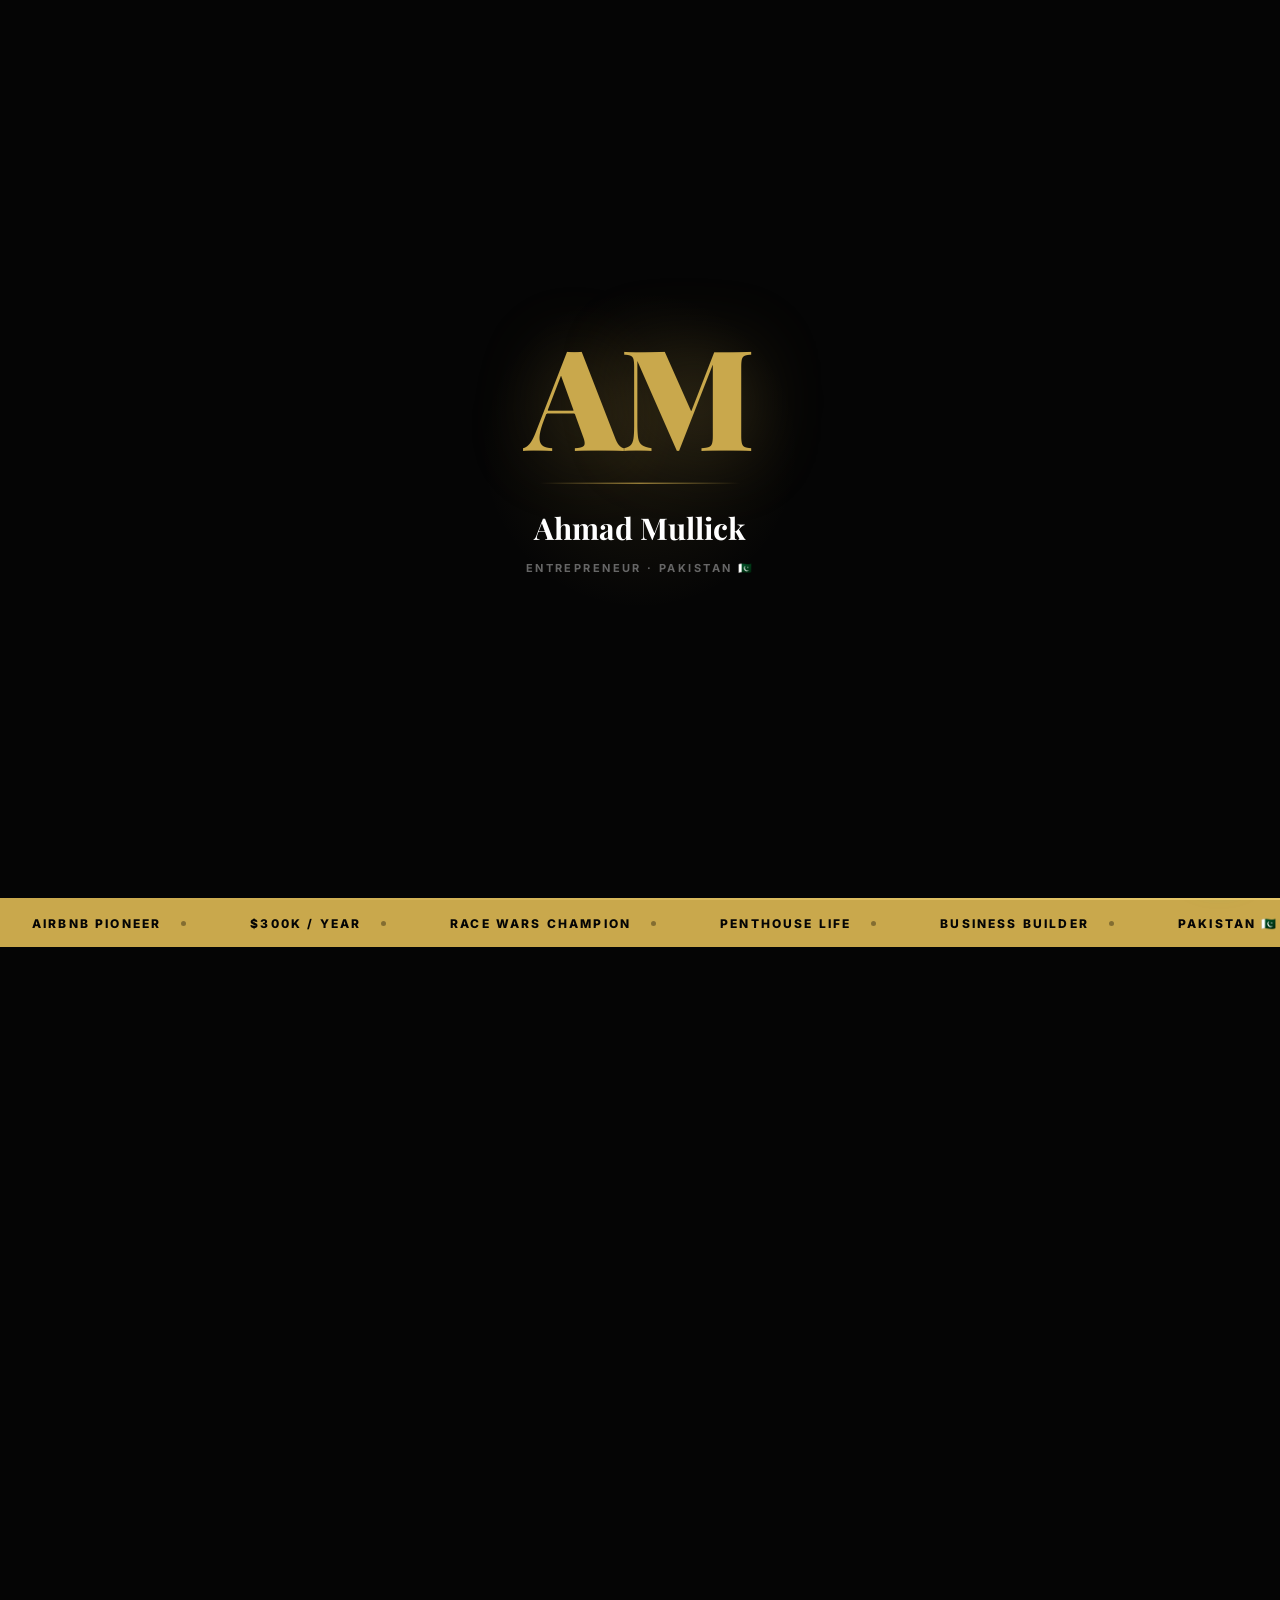
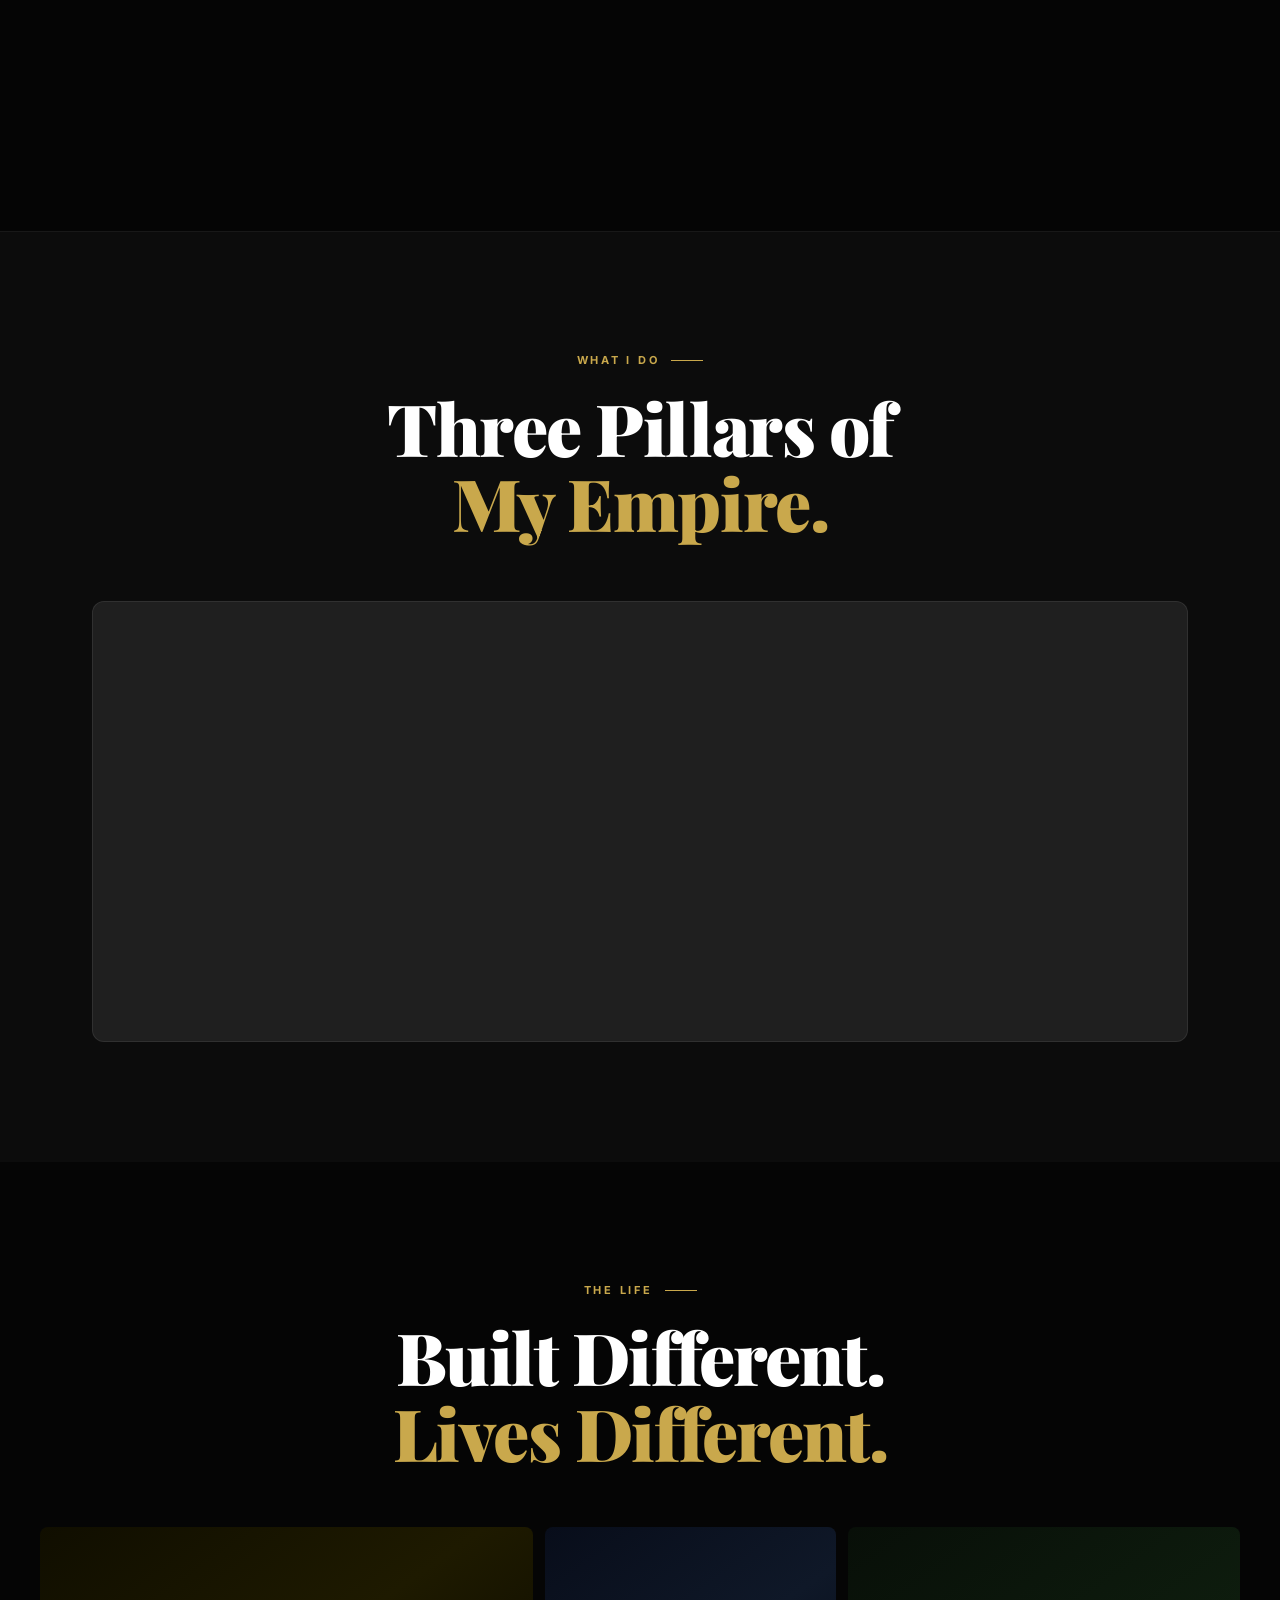
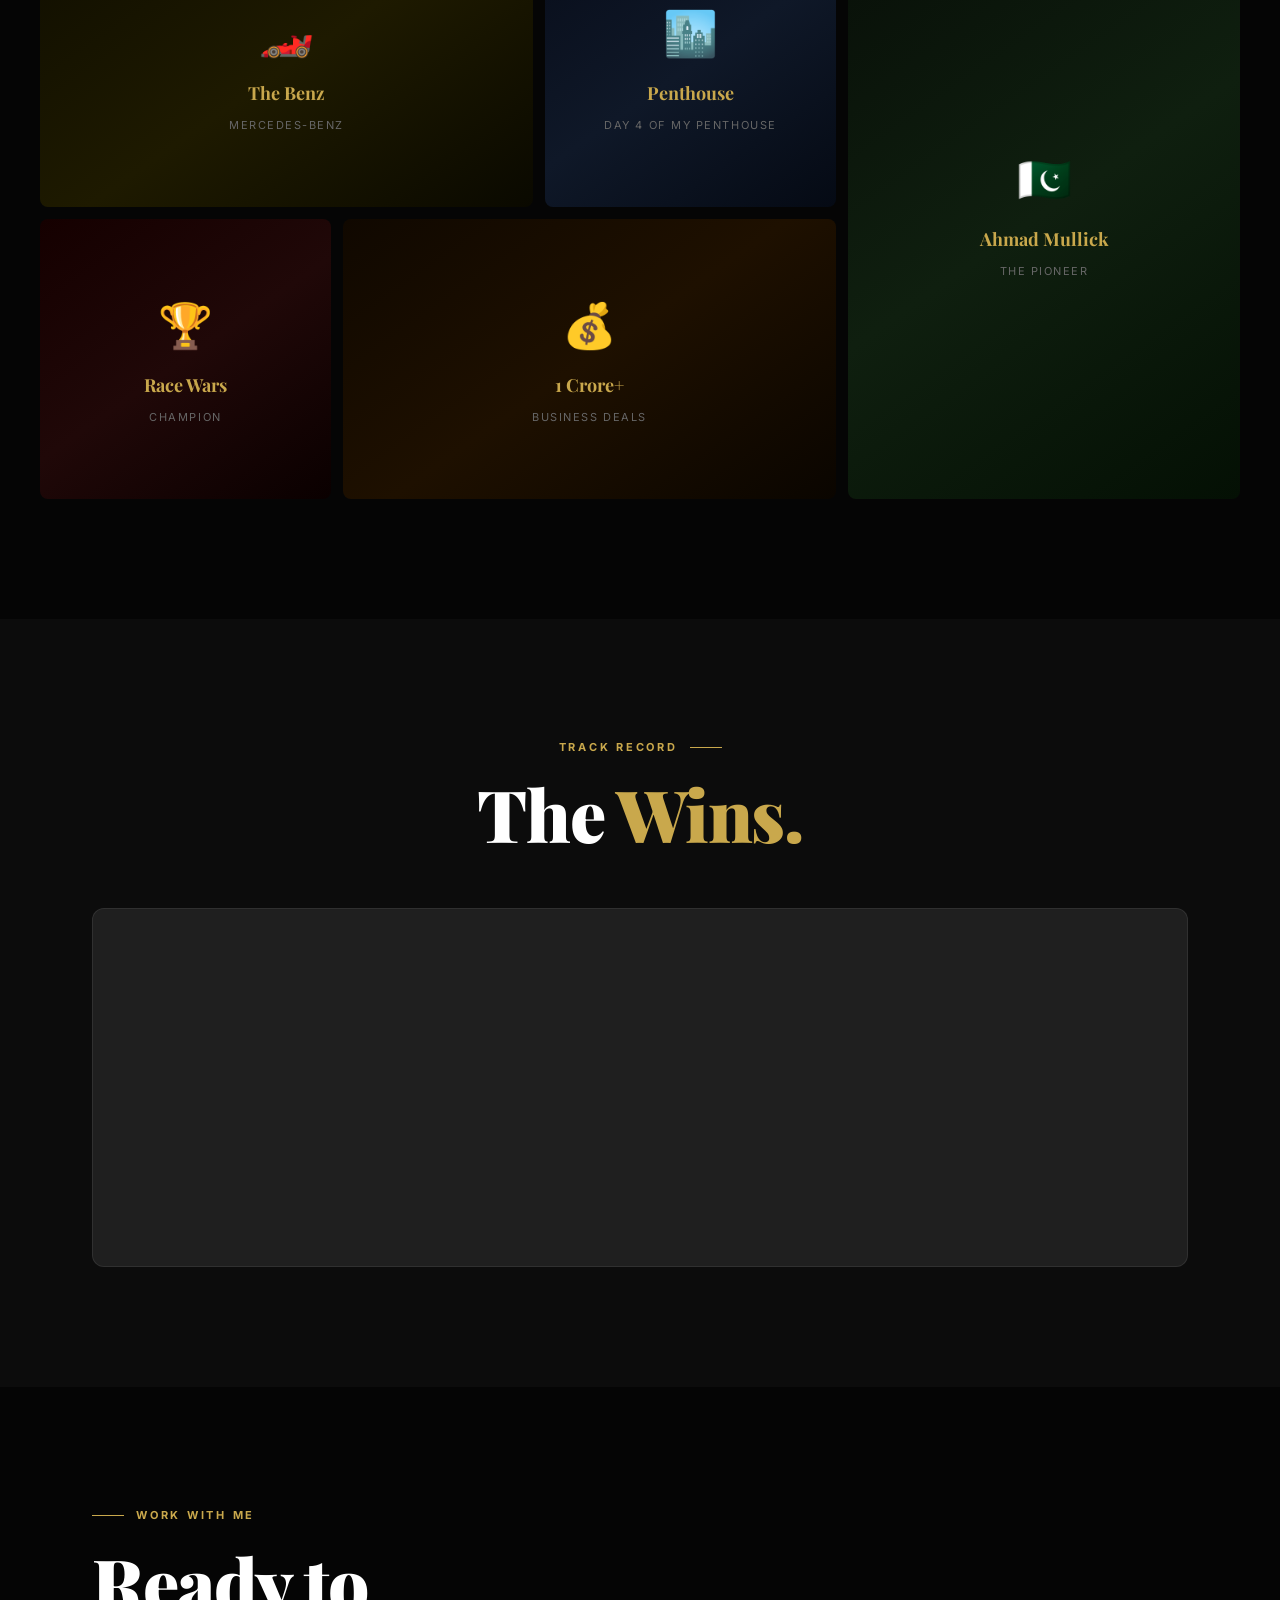
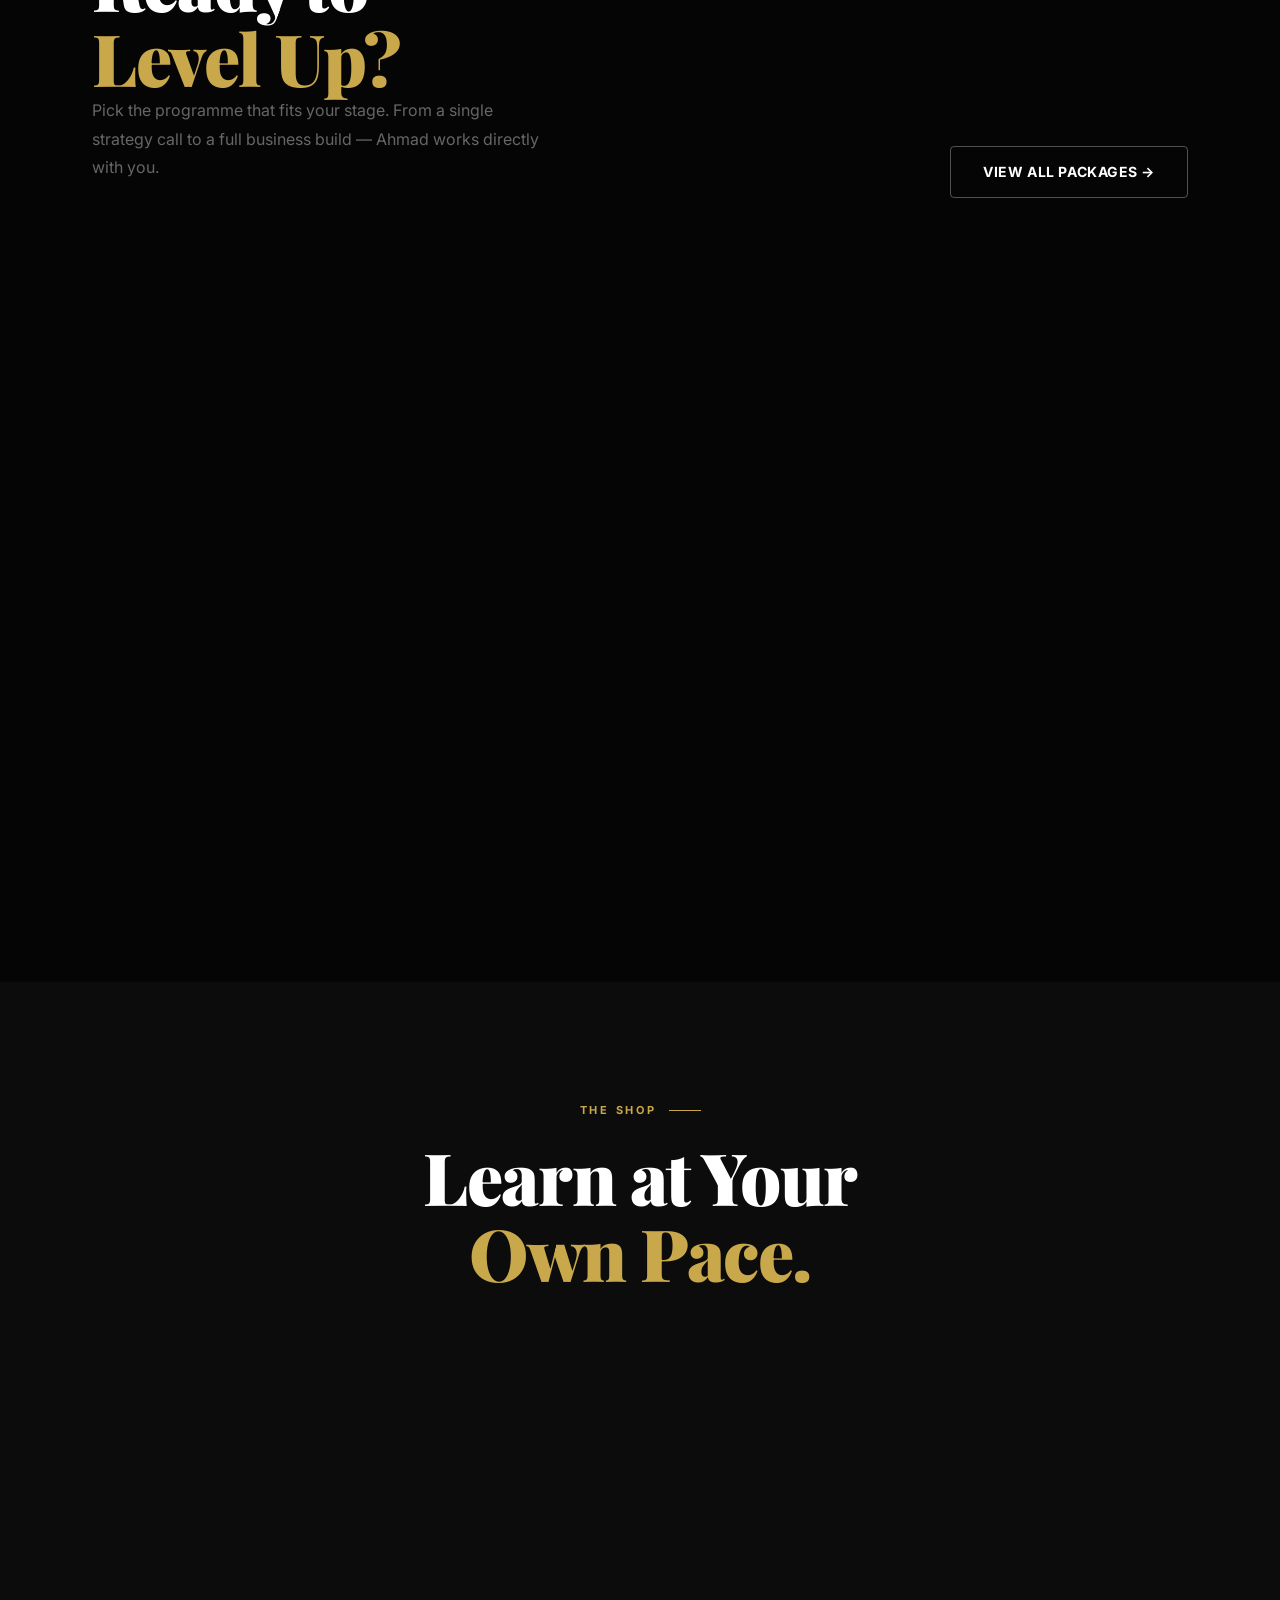
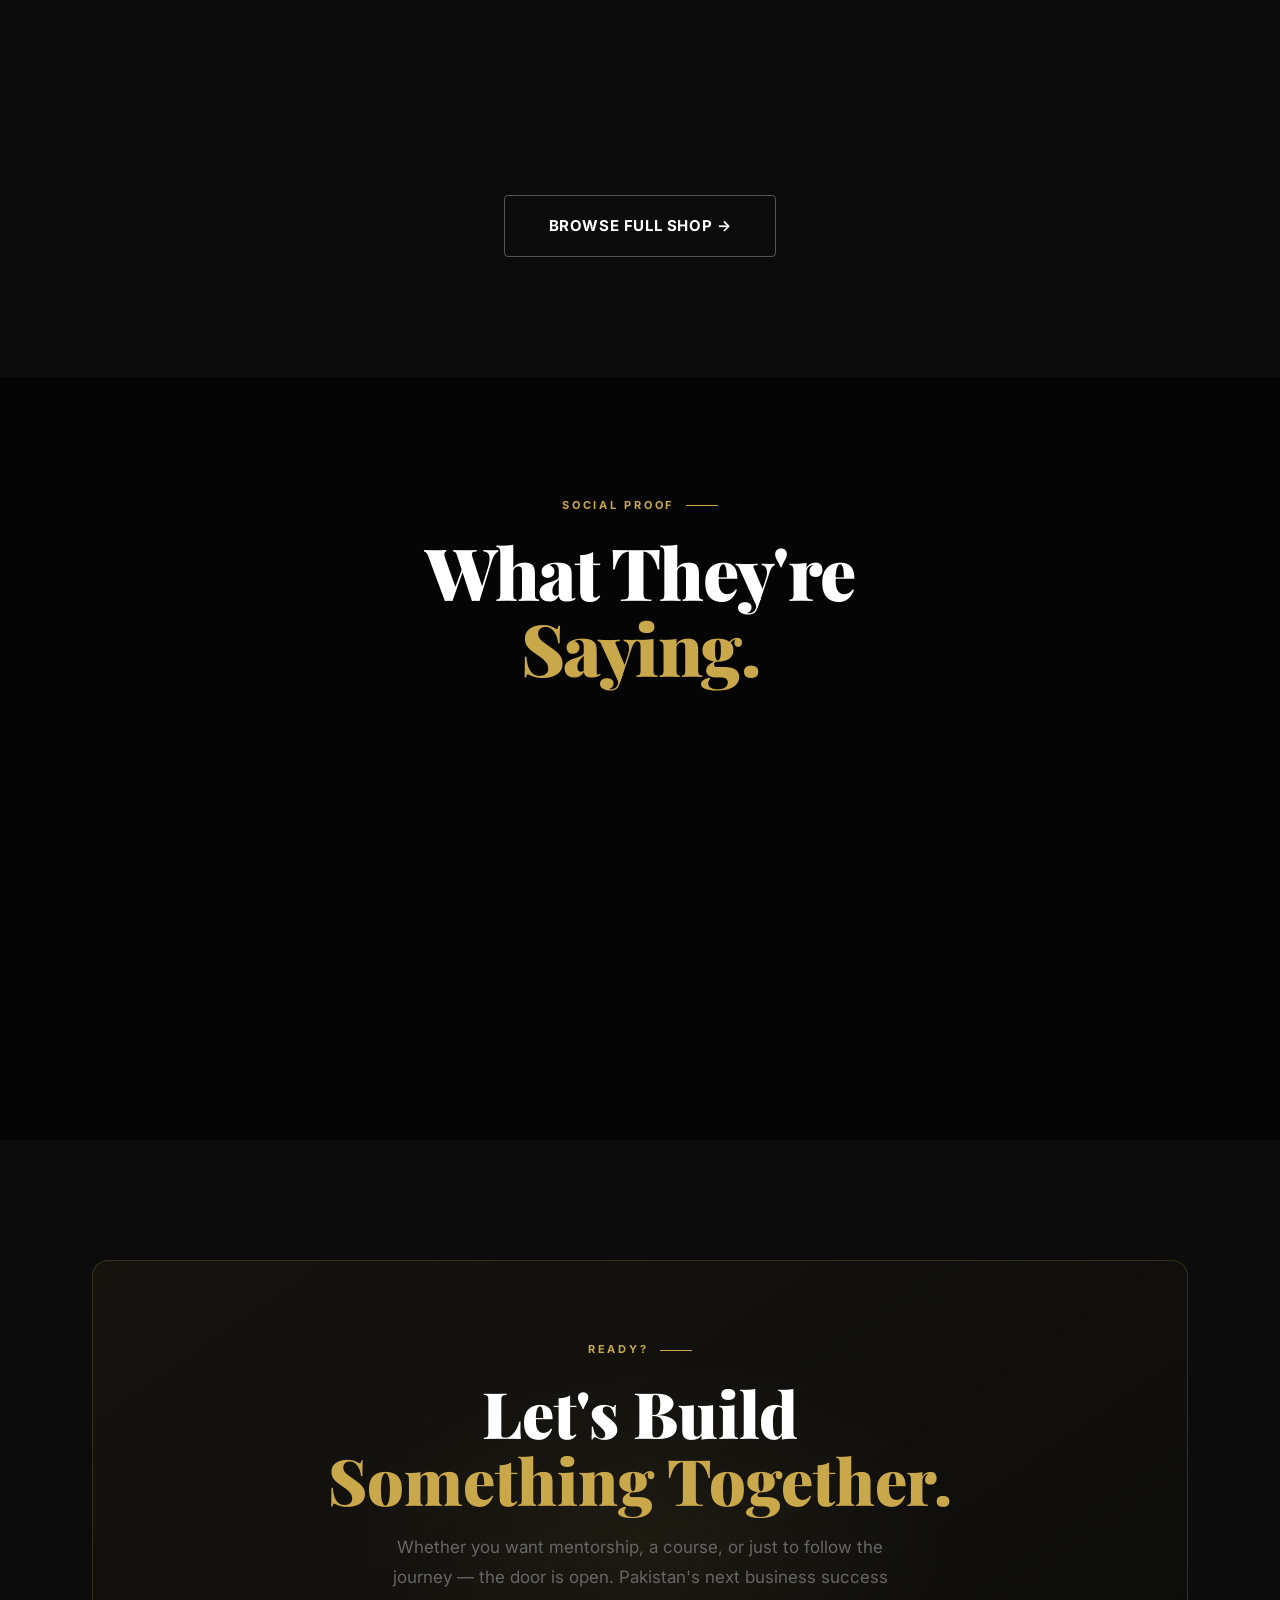
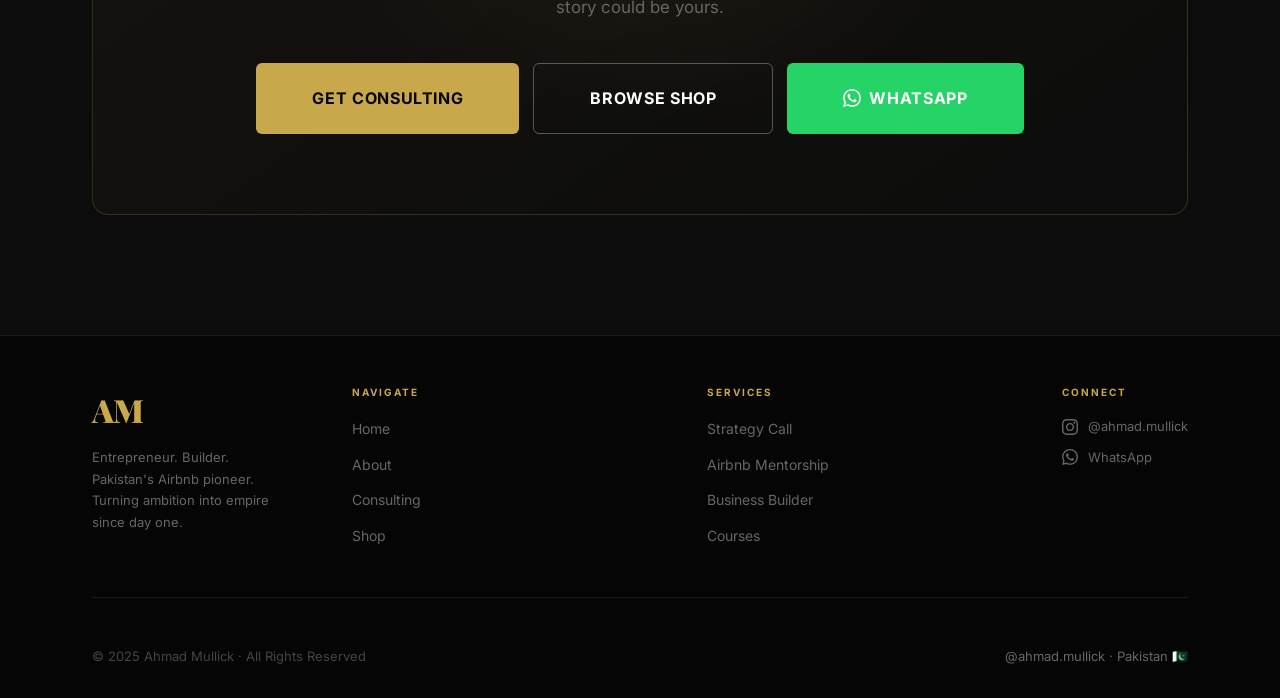
==== commit ae934d61: "Redesign: chaiwala.com-inspired dark luxury rebrand - index.html: complete rewrite with new design s" ====
--- a/index.html
+++ b/index.html
@@ -7,32 +7,32 @@
   <meta name="description" content="Ahmad Mullick — Pakistani entrepreneur who grew Airbnb to $300K/year, Race Wars winner, business builder and mentor." />
   <link rel="preconnect" href="https://fonts.googleapis.com" />
   <link rel="preconnect" href="https://fonts.gstatic.com" crossorigin />
-  <link href="https://fonts.googleapis.com/css2?family=Playfair+Display:wght@400;700;900&family=Inter:wght@300;400;500;600&display=swap" rel="stylesheet" />
+  <link href="https://fonts.googleapis.com/css2?family=Playfair+Display:ital,wght@0,400;0,700;0,900;1,700&family=Inter:wght@300;400;500;600;700&display=swap" rel="stylesheet" />
   <link rel="stylesheet" href="styles.css" />
 </head>
 <body class="is-intro">
 
-  <!-- INTRO / OPENING OVERLAY -->
+  <!-- ─── INTRO OVERLAY ─── -->
   <div class="intro-overlay" id="introOverlay">
     <div class="intro-glow"></div>
     <div class="intro-content">
       <div class="intro-logo">AM</div>
       <div class="intro-line"></div>
-      <div class="intro-subtitle">Ahmad Mullick</div>
-      <div class="intro-tagline-small">Entrepreneur · Pakistan 🇵🇰</div>
-    </div>
-    <div class="intro-progress"></div>
+      <div class="intro-name">Ahmad Mullick</div>
+      <div class="intro-sub">Entrepreneur · Pakistan 🇵🇰</div>
+    </div>
+    <div class="intro-bar"></div>
   </div>
 
-  <!-- FLOATING WHATSAPP -->
+  <!-- ─── FLOATING WHATSAPP ─── -->
   <div class="whatsapp-float">
-    <span class="whatsapp-tooltip">Chat on WhatsApp</span>
-    <a href="https://wa.me/923001234567?text=Hi%20Ahmad%2C%20I%20want%20to%20know%20more%20about%20your%20services!" target="_blank" class="whatsapp-bubble" aria-label="WhatsApp">
+    <span class="wa-tip">Chat on WhatsApp</span>
+    <a href="https://wa.me/923001234567?text=Hi%20Ahmad%2C%20I%20want%20to%20know%20more%20about%20your%20services!" target="_blank" class="wa-bubble" aria-label="WhatsApp">
       <svg viewBox="0 0 24 24"><path d="M17.472 14.382c-.297-.149-1.758-.867-2.03-.967-.273-.099-.471-.148-.67.15-.197.297-.767.966-.94 1.164-.173.199-.347.223-.644.075-.297-.15-1.255-.463-2.39-1.475-.883-.788-1.48-1.761-1.653-2.059-.173-.297-.018-.458.13-.606.134-.133.298-.347.446-.52.149-.174.198-.298.298-.497.099-.198.05-.371-.025-.52-.075-.149-.669-1.612-.916-2.207-.242-.579-.487-.5-.669-.51-.173-.008-.371-.01-.57-.01-.198 0-.52.074-.792.372-.272.297-1.04 1.016-1.04 2.479 0 1.462 1.065 2.875 1.213 3.074.149.198 2.096 3.2 5.077 4.487.709.306 1.262.489 1.694.625.712.227 1.36.195 1.871.118.571-.085 1.758-.719 2.006-1.413.248-.694.248-1.289.173-1.413-.074-.124-.272-.198-.57-.347m-5.421 7.403h-.004a9.87 9.87 0 01-5.031-1.378l-.361-.214-3.741.982.998-3.648-.235-.374a9.86 9.86 0 01-1.51-5.26c.001-5.45 4.436-9.884 9.888-9.884 2.64 0 5.122 1.03 6.988 2.898a9.825 9.825 0 012.893 6.994c-.003 5.45-4.437 9.884-9.885 9.884m8.413-18.297A11.815 11.815 0 0012.05 0C5.495 0 .16 5.335.157 11.892c0 2.096.547 4.142 1.588 5.945L.057 24l6.305-1.654a11.882 11.882 0 005.683 1.448h.005c6.554 0 11.89-5.335 11.893-11.893a11.821 11.821 0 00-3.48-8.413z"/></svg>
     </a>
   </div>
 
-  <!-- NAV -->
+  <!-- ─── NAV ─── -->
   <nav class="nav" id="nav">
     <div class="nav-inner">
       <a href="index.html" class="nav-logo">AM</a>
@@ -42,256 +42,542 @@
         <li><a href="consulting.html">Consulting</a></li>
         <li><a href="shop.html">Shop</a></li>
       </ul>
-      <a href="consulting.html" class="btn btn-primary btn-sm">Work With Me</a>
+      <a href="consulting.html" class="btn btn-gold btn-sm">Work With Me</a>
     </div>
   </nav>
 
-  <!-- HERO -->
+  <!-- ─── HERO ─── -->
   <section class="hero" id="hero">
-    <div class="hero-bg">
-      <div class="hero-gradient"></div>
-      <div class="grid-overlay"></div>
-    </div>
-    <div class="hero-content">
-      <div class="hero-badge reveal">
-        <span class="badge-dot"></span>
-        Pakistan's Top Entrepreneur
-      </div>
-      <h1 class="hero-name reveal">Ahmad<br /><span class="gold">Mullick</span></h1>
-      <p class="hero-tagline reveal">
-        From Zero to <span class="gold">$300K/Year</span> on Airbnb.<br />
-        Building businesses &amp; guiding people across Pakistan 🇵🇰
-      </p>
-      <div class="hero-stats reveal">
-        <div class="stat">
-          <span class="stat-num" data-target="25000">0</span>
-          <span class="stat-label">Followers</span>
-        </div>
-        <div class="stat-divider"></div>
-        <div class="stat">
-          <span class="stat-num" data-target="300">0</span><span class="stat-suffix">K</span>
-          <span class="stat-label">$/Year Airbnb</span>
-        </div>
-        <div class="stat-divider"></div>
-        <div class="stat">
-          <span class="stat-num" data-target="1">0</span><span class="stat-suffix"> Crore+</span>
-          <span class="stat-label">Deals Cracked</span>
-        </div>
-      </div>
-      <div class="hero-ctas reveal">
-        <a href="consulting.html" class="btn btn-primary btn-lg">Work With Me</a>
-        <a href="about.html" class="btn btn-outline btn-lg">My Story</a>
-      </div>
-    </div>
-    <div class="scroll-hint">
-      <div class="scroll-line"></div>
-      <span>Scroll</span>
-    </div>
-  </section>
-
-  <!-- LIFESTYLE TEASER -->
-  <section class="section lifestyle-teaser">
-    <div class="container">
-      <p class="section-eyebrow center reveal">The Life</p>
-      <h2 class="section-title center reveal">Built Different.<br /><span class="gold">Lives Different.</span></h2>
-      <div class="gallery-grid reveal">
-
-        <div class="gallery-item">
-          <div class="gallery-placeholder gp-benz">
-            <span class="gp-icon">🏎️</span>
-            <span class="gp-label">The Benz Life</span>
-            <span class="gp-sub">Mercedes-Benz</span>
-          </div>
-          <div class="gallery-overlay"><span>Benz Life 🔥</span></div>
-        </div>
-
-        <div class="gallery-item">
-          <div class="gallery-placeholder gp-pakistan">
-            <span class="gp-icon">🇵🇰</span>
-            <span class="gp-label">Ahmad Mullick</span>
-            <span class="gp-sub">The Pioneer</span>
-          </div>
-          <div class="gallery-overlay"><span>@ahmad.mullick</span></div>
-        </div>
-
-        <div class="gallery-item">
-          <div class="gallery-placeholder gp-penthouse">
-            <span class="gp-icon">🏙️</span>
-            <span class="gp-label">Penthouse</span>
-            <span class="gp-sub">Day 4 of my Penthouse</span>
-          </div>
-          <div class="gallery-overlay"><span>Penthouse Living</span></div>
-        </div>
-
-        <div class="gallery-item">
-          <div class="gallery-placeholder gp-business">
-            <span class="gp-icon">💰</span>
-            <span class="gp-label">1 Crore+</span>
-            <span class="gp-sub">Business Deals</span>
-          </div>
-          <div class="gallery-overlay"><span>What I Did with 1 Crore</span></div>
-        </div>
-
-        <div class="gallery-item">
-          <div class="gallery-placeholder gp-lifestyle">
-            <span class="gp-icon">🚀</span>
-            <span class="gp-label">Race Wars</span>
-            <span class="gp-sub">Champion 🏆</span>
-          </div>
-          <div class="gallery-overlay"><span>Race Wars Winner</span></div>
-        </div>
-
-      </div>
-      <div style="text-align:center; margin-top:36px;">
-        <a href="about.html" class="btn btn-outline">See Full Story</a>
-      </div>
-    </div>
-  </section>
-
-  <!-- ABOUT PREVIEW -->
-  <section class="section about" id="about">
-    <div class="container">
-      <div class="about-grid">
-        <div class="about-text">
-          <p class="section-eyebrow reveal">The Story</p>
-          <h2 class="section-title reveal">Built from<br /><span class="gold">Scratch.</span></h2>
-          <p class="body-text reveal">
-            Ahmad Mullick took the concept of Airbnb — largely untapped in Pakistan — and scaled it to <strong>$300,000 per year</strong>. No playbook, no roadmap. Just vision and relentless execution.
+    <div class="hero-bg"></div>
+    <div class="hero-grid-bg"></div>
+
+    <!-- Ghost watermark name -->
+    <div class="hero-name-wrap">
+      <div class="hero-name-bg">AHMAD<br />MULLICK</div>
+    </div>
+
+    <!-- Actual content -->
+    <div class="hero-inner">
+      <div class="hero-text">
+        <div class="hero-badge reveal">
+          <span class="hero-badge-dot"></span>
+          Pakistan's Top Entrepreneur
+        </div>
+
+        <h1 class="hero-headline reveal">
+          Ahmad<br />
+          <span class="line-gold">Mullick.</span>
+        </h1>
+
+        <p class="hero-statement reveal">
+          From <strong>zero to $300K/year</strong> on Airbnb. Race Wars Pakistan champion.
+          Building businesses and guiding the next generation of Pakistani entrepreneurs.
+        </p>
+
+        <div class="hero-ctas reveal">
+          <a href="consulting.html" class="btn btn-gold btn-lg">Work With Me</a>
+          <a href="about.html" class="btn btn-outline btn-lg">My Story</a>
+        </div>
+
+        <div class="hero-stats-row reveal">
+          <div class="hero-stat-item">
+            <div class="hsi-num">
+              <span class="stat-num" data-target="25">0</span><span class="suffix">K+</span>
+            </div>
+            <div class="hsi-label">Followers</div>
+          </div>
+          <div class="hero-stat-item">
+            <div class="hsi-num">
+              <span class="stat-num" data-target="300">0</span><span class="suffix">K</span>
+            </div>
+            <div class="hsi-label">$/Year Airbnb</div>
+          </div>
+          <div class="hero-stat-item">
+            <div class="hsi-num">
+              <span class="stat-num" data-target="1">0</span><span class="suffix"> Cr+</span>
+            </div>
+            <div class="hsi-label">Business Deals</div>
+          </div>
+        </div>
+      </div>
+
+      <div class="hero-photo-frame reveal">
+        <div class="hero-photo-inner">
+          <div class="photo-placeholder">
+            <div class="photo-initials">AM</div>
+            <div class="photo-label">Ahmad Mullick</div>
+          </div>
+          <div class="photo-tag">
+            <div class="photo-tag-name">@ahmad.mullick</div>
+            <div class="photo-tag-stat">25K Followers<br />Pakistan 🇵🇰</div>
+          </div>
+        </div>
+      </div>
+    </div>
+  </section>
+
+  <!-- ─── TICKER ─── -->
+  <div class="ticker-wrap">
+    <div class="ticker-track">
+      <span class="ticker-item">Airbnb Pioneer<span class="ticker-dot"></span></span>
+      <span class="ticker-item">$300K / Year<span class="ticker-dot"></span></span>
+      <span class="ticker-item">Race Wars Champion<span class="ticker-dot"></span></span>
+      <span class="ticker-item">Penthouse Life<span class="ticker-dot"></span></span>
+      <span class="ticker-item">Business Builder<span class="ticker-dot"></span></span>
+      <span class="ticker-item">Pakistan 🇵🇰<span class="ticker-dot"></span></span>
+      <span class="ticker-item">1 Crore+ Deals<span class="ticker-dot"></span></span>
+      <span class="ticker-item">Mercedes-Benz<span class="ticker-dot"></span></span>
+      <span class="ticker-item">Airbnb Pioneer<span class="ticker-dot"></span></span>
+      <span class="ticker-item">$300K / Year<span class="ticker-dot"></span></span>
+      <span class="ticker-item">Race Wars Champion<span class="ticker-dot"></span></span>
+      <span class="ticker-item">Penthouse Life<span class="ticker-dot"></span></span>
+      <span class="ticker-item">Business Builder<span class="ticker-dot"></span></span>
+      <span class="ticker-item">Pakistan 🇵🇰<span class="ticker-dot"></span></span>
+      <span class="ticker-item">1 Crore+ Deals<span class="ticker-dot"></span></span>
+      <span class="ticker-item">Mercedes-Benz<span class="ticker-dot"></span></span>
+    </div>
+  </div>
+
+  <!-- ─── STORY ─── -->
+  <section class="section story-section">
+    <div class="container">
+      <div class="story-grid">
+        <!-- Photo collage -->
+        <div class="story-visual reveal-left">
+          <div class="story-photo-main">
+            <div class="photo-initials" style="font-size:60px;opacity:0.3;">AM</div>
+          </div>
+          <div class="story-photo-accent">
+            <div class="sa-icon">🏠</div>
+            <div class="sa-num">$300K</div>
+            <div class="sa-label">Annual Revenue</div>
+          </div>
+        </div>
+
+        <!-- Text -->
+        <div class="story-text reveal-right">
+          <div class="eyebrow">The Story</div>
+          <h2 class="display-title" style="margin-bottom:24px;">
+            Built from<br /><span class="gold-word">Scratch.</span>
+          </h2>
+
+          <blockquote class="story-quote">
+            "I started Airbnb in Pakistan 🇵🇰<br />
+            and grew it to <span class="highlight">$300K a year</span>."
+          </blockquote>
+
+          <p class="body-text">
+            Ahmad Mullick took a concept largely untapped in Pakistan and scaled it into a
+            <strong>$300,000/year hospitality empire</strong>. No playbook, no roadmap. Just
+            relentless execution and a vision others thought was impossible.
           </p>
-          <p class="body-text reveal">
-            Beyond Airbnb, he's a <strong>Race Wars Pakistan champion</strong> and a content creator who documents real business milestones so the next generation of Pakistani entrepreneurs can follow the same blueprint.
+          <p class="body-text">
+            Beyond business, he's a <strong>Race Wars Pakistan champion</strong>, a content creator
+            documenting real milestones, and a mentor turning his blueprint into generational wealth
+            for the next wave of Pakistani entrepreneurs.
           </p>
-          <div class="about-flags reveal">
-            <span class="flag-pill">🇵🇰 Pakistan</span>
-            <span class="flag-pill">🏠 Airbnb Pioneer</span>
-            <span class="flag-pill">🏎️ Race Wars Winner</span>
-            <span class="flag-pill">💼 Business Builder</span>
-          </div>
-          <div style="margin-top:32px;" class="reveal">
-            <a href="about.html" class="btn btn-primary">Full Story →</a>
-          </div>
-        </div>
-        <div class="about-visual reveal">
-          <div class="visual-card">
-            <div class="vc-inner">
-              <div class="vc-avatar">AM</div>
-              <div class="vc-name">Ahmad Mullick</div>
-              <div class="vc-handle">@ahmad.mullick</div>
-              <div class="vc-verified">
-                <svg viewBox="0 0 24 24" fill="#1da1f2" width="14" height="14"><path d="M22.25 12c0-1.43-.88-2.67-2.19-3.34.46-1.39.2-2.9-.81-3.91s-2.52-1.27-3.91-.81c-.66-1.31-1.91-2.19-3.34-2.19s-2.67.88-3.33 2.19c-1.4-.46-2.91-.2-3.92.81s-1.26 2.52-.8 3.91c-1.31.67-2.2 1.91-2.2 3.34s.89 2.67 2.2 3.34c-.46 1.39-.21 2.9.8 3.91s2.52 1.26 3.91.81c.67 1.31 1.91 2.19 3.34 2.19s2.68-.88 3.33-2.19c1.4.45 2.91.19 3.92-.81s1.26-2.52.8-3.91c1.31-.67 2.19-1.91 2.19-3.34zm-11.71 4.2L6.8 12.46l1.41-1.42 2.26 2.26 4.8-5.23 1.47 1.36-6.2 6.77z"/></svg>
-                Verified
+
+          <a href="about.html" class="btn btn-gold" style="margin-top:16px;">Full Story →</a>
+        </div>
+      </div>
+    </div>
+  </section>
+
+  <hr class="section-divider" />
+
+  <!-- ─── WHAT I DO ─── -->
+  <section class="section pillars-section">
+    <div class="container">
+      <div class="eyebrow center">What I Do</div>
+      <h2 class="display-title" style="text-align:center;margin-bottom:0;">
+        Three Pillars of<br /><span class="gold-word">My Empire.</span>
+      </h2>
+
+      <div class="pillars-grid">
+        <div class="pillar-card reveal">
+          <div class="pillar-num">01</div>
+          <span class="pillar-icon">🏠</span>
+          <h3 class="pillar-title">Airbnb Business</h3>
+          <p class="pillar-desc">
+            Pakistan's most successful Airbnb operator. I built the systems, cracked the pricing,
+            and scaled to $300K/year. Now I teach others how to replicate it.
+          </p>
+          <a href="consulting.html" class="pillar-link">Get Consulting →</a>
+        </div>
+
+        <div class="pillar-card reveal">
+          <div class="pillar-num">02</div>
+          <span class="pillar-icon">🎥</span>
+          <h3 class="pillar-title">Content & Brand</h3>
+          <p class="pillar-desc">
+            25K+ followers watching the real journey unfold — penthouse, Benz, race wins,
+            1 Crore deals. No fake guru energy. Just proof of what's possible.
+          </p>
+          <a href="https://www.instagram.com/ahmad.mullick" target="_blank" class="pillar-link">Follow Along →</a>
+        </div>
+
+        <div class="pillar-card reveal">
+          <div class="pillar-num">03</div>
+          <span class="pillar-icon">🚀</span>
+          <h3 class="pillar-title">Mentorship</h3>
+          <p class="pillar-desc">
+            Courses, 1-on-1 sessions, and group mentorship programmes turning ambitious
+            Pakistanis into business owners. Your blueprint, my experience.
+          </p>
+          <a href="shop.html" class="pillar-link">Browse Courses →</a>
+        </div>
+      </div>
+    </div>
+  </section>
+
+  <!-- ─── LIFESTYLE GALLERY ─── -->
+  <section class="section life-section">
+    <div class="container-wide">
+      <div class="eyebrow center">The Life</div>
+      <h2 class="display-title" style="text-align:center;margin-bottom:0;">
+        Built Different.<br /><span class="gold-word">Lives Different.</span>
+      </h2>
+
+      <div class="life-grid">
+        <div class="life-item">
+          <div class="life-fill lf-benz">
+            <div class="life-icon">🏎️</div>
+            <div class="life-label">The Benz</div>
+            <div class="life-sub">Mercedes-Benz</div>
+          </div>
+          <div class="life-overlay"><span>Benz Life 🔥</span></div>
+        </div>
+
+        <div class="life-item">
+          <div class="life-fill lf-penthouse">
+            <div class="life-icon">🏙️</div>
+            <div class="life-label">Penthouse</div>
+            <div class="life-sub">Day 4 of my Penthouse</div>
+          </div>
+          <div class="life-overlay"><span>Penthouse Living</span></div>
+        </div>
+
+        <div class="life-item">
+          <div class="life-fill lf-pakistan">
+            <div class="life-icon">🇵🇰</div>
+            <div class="life-label">Ahmad Mullick</div>
+            <div class="life-sub">The Pioneer</div>
+          </div>
+          <div class="life-overlay"><span>@ahmad.mullick</span></div>
+        </div>
+
+        <div class="life-item">
+          <div class="life-fill lf-race">
+            <div class="life-icon">🏆</div>
+            <div class="life-label">Race Wars</div>
+            <div class="life-sub">Champion</div>
+          </div>
+          <div class="life-overlay"><span>Race Wars Winner</span></div>
+        </div>
+
+        <div class="life-item">
+          <div class="life-fill lf-business">
+            <div class="life-icon">💰</div>
+            <div class="life-label">1 Crore+</div>
+            <div class="life-sub">Business Deals</div>
+          </div>
+          <div class="life-overlay"><span>What I Did with 1 Crore</span></div>
+        </div>
+      </div>
+    </div>
+  </section>
+
+  <!-- ─── WINS / NUMBERS ─── -->
+  <section class="section wins-section">
+    <div class="container">
+      <div class="eyebrow center">Track Record</div>
+      <h2 class="display-title" style="text-align:center;margin-bottom:0;">
+        The <span class="gold-word">Wins.</span>
+      </h2>
+
+      <div class="wins-row">
+        <div class="win-item reveal">
+          <div class="wi-icon">💰</div>
+          <div class="wi-num">$300K</div>
+          <div class="wi-label">Annual Airbnb Revenue</div>
+          <div class="wi-desc">Built Pakistan's most successful Airbnb operation from ground zero to fully scaled.</div>
+        </div>
+        <div class="win-item reveal">
+          <div class="wi-icon">🏎️</div>
+          <div class="wi-num">Champion</div>
+          <div class="wi-label">Race Wars Pakistan</div>
+          <div class="wi-desc">Winner at @racewars.pk — one of Pakistan's most prestigious racing events.</div>
+        </div>
+        <div class="win-item reveal">
+          <div class="wi-icon">🚀</div>
+          <div class="wi-num">1 Crore+</div>
+          <div class="wi-label">Business Deals</div>
+          <div class="wi-desc">Documented crore-level milestones showing how deals at scale are structured.</div>
+        </div>
+        <div class="win-item reveal">
+          <div class="wi-icon">👥</div>
+          <div class="wi-num">25K+</div>
+          <div class="wi-label">Community</div>
+          <div class="wi-desc">A loyal community of entrepreneurs applying his frameworks in real time.</div>
+        </div>
+      </div>
+    </div>
+  </section>
+
+  <!-- ─── CONSULTING PREVIEW ─── -->
+  <section class="section consult-section">
+    <div class="container">
+      <div class="consult-intro">
+        <div>
+          <div class="eyebrow">Work With Me</div>
+          <h2 class="display-title">
+            Ready to<br /><span class="gold-word">Level Up?</span>
+          </h2>
+          <p class="body-text" style="max-width:460px;">
+            Pick the programme that fits your stage. From a single strategy call to a
+            full business build — Ahmad works directly with you.
+          </p>
+        </div>
+        <div>
+          <a href="consulting.html" class="btn btn-outline">View All Packages →</a>
+        </div>
+      </div>
+
+      <div class="packages-grid">
+        <div class="pkg-card reveal">
+          <div class="pkg-icon">📞</div>
+          <div class="pkg-name">Strategy Call</div>
+          <div class="pkg-price">₨15K</div>
+          <div class="pkg-note">One-time · 60 minutes</div>
+          <p class="pkg-desc">A focused deep-dive into your business. Ahmad diagnoses, prescribes, and gives you a clear action plan.</p>
+          <ul class="pkg-features">
+            <li>60-minute 1-on-1 call</li>
+            <li>Business audit</li>
+            <li>Action plan document</li>
+            <li>Follow-up voice note</li>
+          </ul>
+          <a href="https://wa.me/923001234567?text=Hi%20Ahmad%2C%20I%20want%20to%20book%20a%20Strategy%20Call!" target="_blank" class="btn btn-outline" style="width:100%;justify-content:center;">Book via WhatsApp</a>
+        </div>
+
+        <div class="pkg-card featured reveal">
+          <div class="pkg-popular">Most Popular</div>
+          <div class="pkg-icon">🏠</div>
+          <div class="pkg-name">Airbnb Mentorship</div>
+          <div class="pkg-price">₨50K</div>
+          <div class="pkg-note">4 weeks · Full access</div>
+          <p class="pkg-desc">Ahmad's complete Airbnb playbook delivered as a live mentorship. From zero to your first booking.</p>
+          <ul class="pkg-features">
+            <li>4 weekly video calls</li>
+            <li>Property selection help</li>
+            <li>Pricing & listing setup</li>
+            <li>Guest management SOPs</li>
+            <li>WhatsApp support</li>
+          </ul>
+          <a href="https://wa.me/923001234567?text=Hi%20Ahmad%2C%20I%20want%20to%20join%20Airbnb%20Mentorship!" target="_blank" class="btn btn-gold" style="width:100%;justify-content:center;">Start Now</a>
+        </div>
+
+        <div class="pkg-card reveal">
+          <div class="pkg-icon">🚀</div>
+          <div class="pkg-name">Business Builder</div>
+          <div class="pkg-price">₨1.2L</div>
+          <div class="pkg-note">3 months · All-in</div>
+          <p class="pkg-desc">Full business co-build. Ahmad gets into the trenches with you to build, launch, and scale your operation.</p>
+          <ul class="pkg-features">
+            <li>Bi-weekly 1-on-1 calls</li>
+            <li>Business model design</li>
+            <li>Investor deck help</li>
+            <li>Deal structure support</li>
+            <li>Direct line access</li>
+          </ul>
+          <a href="https://wa.me/923001234567?text=Hi%20Ahmad%2C%20I%20want%20Business%20Builder%20programme!" target="_blank" class="btn btn-outline" style="width:100%;justify-content:center;">Apply Now</a>
+        </div>
+      </div>
+    </div>
+  </section>
+
+  <!-- ─── COURSES PREVIEW ─── -->
+  <section class="section shop-section">
+    <div class="container">
+      <div class="eyebrow center">The Shop</div>
+      <h2 class="display-title" style="text-align:center;margin-bottom:0;">
+        Learn at Your<br /><span class="gold-word">Own Pace.</span>
+      </h2>
+
+      <div class="courses-grid">
+        <div class="course-card reveal">
+          <div class="course-thumb ct-1">
+            🏠
+            <span class="course-tag">Bestseller</span>
+          </div>
+          <div class="course-body">
+            <div class="course-cat">Airbnb</div>
+            <div class="course-name">Airbnb Mastery Pakistan</div>
+            <p class="course-desc">The complete step-by-step system Ahmad used to hit $300K/year. Zero to scaled, filmed live.</p>
+            <div class="course-footer">
+              <div class="course-price">
+                <span class="course-price-old">₨29,999</span>
+                ₨19,999
               </div>
-              <div class="vc-quote">"I started Airbnb in Pakistan 🇵🇰<br />grew it to $300k/Year"</div>
-            </div>
-            <div class="vc-glow"></div>
-          </div>
-        </div>
-      </div>
-    </div>
-  </section>
-
-  <!-- ACHIEVEMENTS -->
-  <section class="section achievements">
-    <div class="container">
-      <p class="section-eyebrow center reveal">Track Record</p>
-      <h2 class="section-title center reveal">The <span class="gold">Wins.</span></h2>
-      <div class="wins-grid">
-        <div class="win-card reveal">
-          <div class="win-icon">💰</div>
-          <div class="win-number">$300K</div>
-          <div class="win-label">Annual Airbnb Revenue</div>
-          <p class="win-desc">Built Pakistan's most successful Airbnb operation from the ground up — zero to fully scaled hospitality business.</p>
-        </div>
-        <div class="win-card reveal featured">
-          <div class="win-badge">Flagship Win</div>
-          <div class="win-icon">🏎️</div>
-          <div class="win-number">Champion</div>
-          <div class="win-label">Race Wars Pakistan</div>
-          <p class="win-desc">Winner at @racewars.pk — one of Pakistan's most prestigious racing events. Competitor in every arena.</p>
-        </div>
-        <div class="win-card reveal">
-          <div class="win-icon">🚀</div>
-          <div class="win-number">1 Crore+</div>
-          <div class="win-label">Business Deals</div>
-          <p class="win-desc">Documented crore-level milestones, showing his audience how deals at scale are structured in Pakistan.</p>
-        </div>
-        <div class="win-card reveal">
-          <div class="win-icon">👥</div>
-          <div class="win-number">25K+</div>
-          <div class="win-label">Community</div>
-          <p class="win-desc">A loyal community of entrepreneurs applying his frameworks and following his real-time business journey.</p>
-        </div>
-        <div class="win-card reveal">
-          <div class="win-icon">🏠</div>
-          <div class="win-number">Penthouse</div>
-          <div class="win-label">Lifestyle Unlocked</div>
-          <p class="win-desc">From humble beginnings to penthouse living — the dream life is the motivation and proof of concept.</p>
-        </div>
-        <div class="win-card reveal">
-          <div class="win-icon">🌍</div>
-          <div class="win-number">Pioneer</div>
-          <div class="win-label">Airbnb in Pakistan</div>
-          <p class="win-desc">One of the earliest entrepreneurs to spot the Airbnb opportunity in Pakistan and systematically scale it.</p>
-        </div>
-      </div>
-    </div>
-  </section>
-
-  <!-- CONTENT PREVIEW -->
-  <section class="section content-section">
-    <div class="container">
-      <p class="section-eyebrow center reveal">What He Creates</p>
-      <h2 class="section-title center reveal">Real Content.<br /><span class="gold">Real Results.</span></h2>
-      <p class="section-subtitle center reveal">No fluff, no fake gurus. Ahmad documents the actual journey.</p>
-      <div class="content-grid">
-        <div class="content-card reveal"><div class="cc-icon">🏠</div><h3>Airbnb Blueprint</h3><p>Step-by-step breakdowns of how he built his Airbnb empire in Pakistan — from property selection to pricing to guest experience.</p></div>
-        <div class="content-card reveal"><div class="cc-icon">💼</div><h3>Business Building</h3><p>Real-world tactics for Pakistani entrepreneurs. Finding opportunities, structuring deals, and scaling without fluff.</p></div>
-        <div class="content-card reveal"><div class="cc-icon">💰</div><h3>Money Milestones</h3><p>Transparent documentation of crore-level business moments. What it takes and what comes after hitting major numbers.</p></div>
-        <div class="content-card reveal"><div class="cc-icon">🧴</div><h3>Men's Lifestyle</h3><p>Skincare, fitness, style and the habits that fuel high performance — because how you show up matters.</p></div>
-        <div class="content-card reveal"><div class="cc-icon">🧠</div><h3>Mindset & Identity</h3><p>The psychological side of success — introvert energy, identity shifts, and the inner work required to build at scale.</p></div>
-        <div class="content-card reveal"><div class="cc-icon">🏎️</div><h3>Passion & Lifestyle</h3><p>Cars, racing, penthouse life. Ahmad doesn't separate his passions from his work — the dream life is the proof.</p></div>
-      </div>
-    </div>
-  </section>
-
-  <!-- MINI CTA -->
-  <section class="section contact">
-    <div class="container">
-      <div class="contact-inner">
-        <div class="contact-glow"></div>
-        <p class="section-eyebrow center reveal">Ready?</p>
-        <h2 class="section-title center reveal">Let's Build<br /><span class="gold">Something Together.</span></h2>
-        <p class="section-subtitle center reveal">Whether you want mentorship, a course, or just to follow the journey — start here.</p>
-        <div class="contact-ctas reveal">
-          <a href="consulting.html" class="btn btn-primary btn-lg">Get Consulting</a>
-          <a href="shop.html" class="btn btn-outline btn-lg">Browse Shop</a>
-          <a href="https://wa.me/923001234567?text=Hi%20Ahmad!" target="_blank" class="btn btn-whatsapp btn-lg">
+              <a href="shop.html" class="btn btn-gold btn-sm">Buy Now</a>
+            </div>
+          </div>
+        </div>
+
+        <div class="course-card reveal">
+          <div class="course-thumb ct-2">
+            💼
+            <span class="course-tag">New</span>
+          </div>
+          <div class="course-body">
+            <div class="course-cat">Business</div>
+            <div class="course-name">Deal-Making Fundamentals</div>
+            <p class="course-desc">How to structure, negotiate, and close deals at scale in Pakistan's business landscape.</p>
+            <div class="course-footer">
+              <div class="course-price">₨12,999</div>
+              <a href="shop.html" class="btn btn-gold btn-sm">Buy Now</a>
+            </div>
+          </div>
+        </div>
+
+        <div class="course-card reveal">
+          <div class="course-thumb ct-3">
+            🧠
+          </div>
+          <div class="course-body">
+            <div class="course-cat">Mindset</div>
+            <div class="course-name">Introvert Entrepreneur</div>
+            <p class="course-desc">Build big without burning out. Ahmad's guide to scaling a business as a quiet, focused operator.</p>
+            <div class="course-footer">
+              <div class="course-price">₨8,999</div>
+              <a href="shop.html" class="btn btn-gold btn-sm">Buy Now</a>
+            </div>
+          </div>
+        </div>
+      </div>
+
+      <div style="text-align:center;margin-top:40px;">
+        <a href="shop.html" class="btn btn-outline btn-lg">Browse Full Shop →</a>
+      </div>
+    </div>
+  </section>
+
+  <!-- ─── TESTIMONIALS ─── -->
+  <section class="section testi-section">
+    <div class="container">
+      <div class="eyebrow center">Social Proof</div>
+      <h2 class="display-title" style="text-align:center;margin-bottom:0;">
+        What They're<br /><span class="gold-word">Saying.</span>
+      </h2>
+
+      <div class="testi-grid">
+        <div class="testi-card reveal">
+          <div class="testi-stars">★★★★★</div>
+          <p class="testi-quote">"Ahmad's Airbnb mentorship changed my life. I went from a 9-5 job to my first property earning ₨80K/month in just 6 weeks."</p>
+          <div class="testi-person">
+            <div class="testi-avatar">RK</div>
+            <div>
+              <div class="testi-name">Raza Khan</div>
+              <div class="testi-loc">Lahore, Pakistan</div>
+            </div>
+          </div>
+        </div>
+
+        <div class="testi-card reveal">
+          <div class="testi-stars">★★★★★</div>
+          <p class="testi-quote">"The Strategy Call alone was worth 10x the price. Ahmad spotted 3 problems in my business in the first 15 minutes. Mind-blowing clarity."</p>
+          <div class="testi-person">
+            <div class="testi-avatar">SA</div>
+            <div>
+              <div class="testi-name">Sana Aslam</div>
+              <div class="testi-loc">Karachi, Pakistan</div>
+            </div>
+          </div>
+        </div>
+
+        <div class="testi-card reveal">
+          <div class="testi-stars">★★★★★</div>
+          <p class="testi-quote">"I followed Ahmad for 6 months before investing in his course. Best decision I ever made. Real knowledge, real results, no BS."</p>
+          <div class="testi-person">
+            <div class="testi-avatar">UA</div>
+            <div>
+              <div class="testi-name">Usman Ahmed</div>
+              <div class="testi-loc">Islamabad, Pakistan</div>
+            </div>
+          </div>
+        </div>
+      </div>
+    </div>
+  </section>
+
+  <!-- ─── BIG CTA ─── -->
+  <section class="section cta-section">
+    <div class="container">
+      <div class="cta-inner">
+        <div class="cta-glow"></div>
+        <div class="eyebrow center">Ready?</div>
+        <h2 class="cta-title">
+          Let's Build<br /><span class="gold">Something Together.</span>
+        </h2>
+        <p class="cta-sub">Whether you want mentorship, a course, or just to follow the journey — the door is open. Pakistan's next business success story could be yours.</p>
+        <div class="cta-btns">
+          <a href="consulting.html" class="btn btn-gold btn-xl">Get Consulting</a>
+          <a href="shop.html" class="btn btn-outline btn-xl">Browse Shop</a>
+          <a href="https://wa.me/923001234567?text=Hi%20Ahmad!" target="_blank" class="btn btn-wa btn-xl">
             <svg viewBox="0 0 24 24" fill="currentColor" width="18" height="18"><path d="M17.472 14.382c-.297-.149-1.758-.867-2.03-.967-.273-.099-.471-.148-.67.15-.197.297-.767.966-.94 1.164-.173.199-.347.223-.644.075-.297-.15-1.255-.463-2.39-1.475-.883-.788-1.48-1.761-1.653-2.059-.173-.297-.018-.458.13-.606.134-.133.298-.347.446-.52.149-.174.198-.298.298-.497.099-.198.05-.371-.025-.52-.075-.149-.669-1.612-.916-2.207-.242-.579-.487-.5-.669-.51-.173-.008-.371-.01-.57-.01-.198 0-.52.074-.792.372-.272.297-1.04 1.016-1.04 2.479 0 1.462 1.065 2.875 1.213 3.074.149.198 2.096 3.2 5.077 4.487.709.306 1.262.489 1.694.625.712.227 1.36.195 1.871.118.571-.085 1.758-.719 2.006-1.413.248-.694.248-1.289.173-1.413-.074-.124-.272-.198-.57-.347m-5.421 7.403h-.004a9.87 9.87 0 01-5.031-1.378l-.361-.214-3.741.982.998-3.648-.235-.374a9.86 9.86 0 01-1.51-5.26c.001-5.45 4.436-9.884 9.888-9.884 2.64 0 5.122 1.03 6.988 2.898a9.825 9.825 0 012.893 6.994c-.003 5.45-4.437 9.884-9.885 9.884m8.413-18.297A11.815 11.815 0 0012.05 0C5.495 0 .16 5.335.157 11.892c0 2.096.547 4.142 1.588 5.945L.057 24l6.305-1.654a11.882 11.882 0 005.683 1.448h.005c6.554 0 11.89-5.335 11.893-11.893a11.821 11.821 0 00-3.48-8.413z"/></svg>
             WhatsApp
           </a>
         </div>
-        <div class="contact-flags reveal">
-          <span>🇵🇰 Based in Pakistan</span>
-          <span>·</span>
-          <span>Building Globally</span>
-        </div>
-      </div>
-    </div>
-  </section>
-
-  <!-- FOOTER -->
+      </div>
+    </div>
+  </section>
+
+  <!-- ─── FOOTER ─── -->
   <footer class="footer">
     <div class="container">
-      <div class="footer-inner">
-        <div class="footer-logo">AM</div>
-        <div class="footer-links">
-          <a href="index.html">Home</a>
-          <a href="about.html">About</a>
-          <a href="consulting.html">Consulting</a>
-          <a href="shop.html">Shop</a>
-        </div>
-        <p class="footer-copy">© 2025 Ahmad Mullick</p>
-        <a href="https://www.instagram.com/ahmad.mullick" target="_blank" class="footer-ig">@ahmad.mullick</a>
+      <div class="footer-top">
+        <div class="footer-brand">
+          <div class="footer-logo">AM</div>
+          <p class="footer-tagline">Entrepreneur. Builder. Pakistan's Airbnb pioneer. Turning ambition into empire since day one.</p>
+        </div>
+
+        <div class="footer-col">
+          <div class="footer-col-title">Navigate</div>
+          <ul>
+            <li><a href="index.html">Home</a></li>
+            <li><a href="about.html">About</a></li>
+            <li><a href="consulting.html">Consulting</a></li>
+            <li><a href="shop.html">Shop</a></li>
+          </ul>
+        </div>
+
+        <div class="footer-col">
+          <div class="footer-col-title">Services</div>
+          <ul>
+            <li><a href="consulting.html">Strategy Call</a></li>
+            <li><a href="consulting.html">Airbnb Mentorship</a></li>
+            <li><a href="consulting.html">Business Builder</a></li>
+            <li><a href="shop.html">Courses</a></li>
+          </ul>
+        </div>
+
+        <div>
+          <div class="footer-col-title">Connect</div>
+          <div class="footer-social">
+            <a href="https://www.instagram.com/ahmad.mullick" target="_blank">
+              <svg viewBox="0 0 24 24"><path d="M12 2.163c3.204 0 3.584.012 4.85.07 3.252.148 4.771 1.691 4.919 4.919.058 1.265.069 1.645.069 4.849 0 3.205-.012 3.584-.069 4.849-.149 3.225-1.664 4.771-4.919 4.919-1.266.058-1.644.07-4.85.07-3.204 0-3.584-.012-4.849-.07-3.26-.149-4.771-1.699-4.919-4.92-.058-1.265-.07-1.644-.07-4.849 0-3.204.013-3.583.07-4.849.149-3.227 1.664-4.771 4.919-4.919 1.266-.057 1.645-.069 4.849-.069zm0-2.163c-3.259 0-3.667.014-4.947.072-4.358.2-6.78 2.618-6.98 6.98-.059 1.281-.073 1.689-.073 4.948 0 3.259.014 3.668.072 4.948.2 4.358 2.618 6.78 6.98 6.98 1.281.058 1.689.072 4.948.072 3.259 0 3.668-.014 4.948-.072 4.354-.2 6.782-2.618 6.979-6.98.059-1.28.073-1.689.073-4.948 0-3.259-.014-3.667-.072-4.947-.196-4.354-2.617-6.78-6.979-6.98-1.281-.059-1.69-.073-4.949-.073zm0 5.838c-3.403 0-6.162 2.759-6.162 6.162s2.759 6.163 6.162 6.163 6.162-2.759 6.162-6.163c0-3.403-2.759-6.162-6.162-6.162zm0 10.162c-2.209 0-4-1.79-4-4 0-2.209 1.791-4 4-4s4 1.791 4 4c0 2.21-1.791 4-4 4zm6.406-11.845c-.796 0-1.441.645-1.441 1.44s.645 1.44 1.441 1.44c.795 0 1.439-.645 1.439-1.44s-.644-1.44-1.439-1.44z"/></svg>
+              @ahmad.mullick
+            </a>
+            <a href="https://wa.me/923001234567" target="_blank">
+              <svg viewBox="0 0 24 24"><path d="M17.472 14.382c-.297-.149-1.758-.867-2.03-.967-.273-.099-.471-.148-.67.15-.197.297-.767.966-.94 1.164-.173.199-.347.223-.644.075-.297-.15-1.255-.463-2.39-1.475-.883-.788-1.48-1.761-1.653-2.059-.173-.297-.018-.458.13-.606.134-.133.298-.347.446-.52.149-.174.198-.298.298-.497.099-.198.05-.371-.025-.52-.075-.149-.669-1.612-.916-2.207-.242-.579-.487-.5-.669-.51-.173-.008-.371-.01-.57-.01-.198 0-.52.074-.792.372-.272.297-1.04 1.016-1.04 2.479 0 1.462 1.065 2.875 1.213 3.074.149.198 2.096 3.2 5.077 4.487.709.306 1.262.489 1.694.625.712.227 1.36.195 1.871.118.571-.085 1.758-.719 2.006-1.413.248-.694.248-1.289.173-1.413-.074-.124-.272-.198-.57-.347m-5.421 7.403h-.004a9.87 9.87 0 01-5.031-1.378l-.361-.214-3.741.982.998-3.648-.235-.374a9.86 9.86 0 01-1.51-5.26c.001-5.45 4.436-9.884 9.888-9.884 2.64 0 5.122 1.03 6.988 2.898a9.825 9.825 0 012.893 6.994c-.003 5.45-4.437 9.884-9.885 9.884m8.413-18.297A11.815 11.815 0 0012.05 0C5.495 0 .16 5.335.157 11.892c0 2.096.547 4.142 1.588 5.945L.057 24l6.305-1.654a11.882 11.882 0 005.683 1.448h.005c6.554 0 11.89-5.335 11.893-11.893a11.821 11.821 0 00-3.48-8.413z"/></svg>
+              WhatsApp
+            </a>
+          </div>
+        </div>
+      </div>
+
+      <div class="footer-bottom">
+        <p class="footer-copy">© 2025 Ahmad Mullick · All Rights Reserved</p>
+        <a href="https://www.instagram.com/ahmad.mullick" target="_blank" class="footer-ig">@ahmad.mullick · Pakistan 🇵🇰</a>
       </div>
     </div>
   </footer>
--- a/styles.css
+++ b/styles.css
@@ -1,170 +1,220 @@
-/* ─── RESET & BASE ─────────────────────────────── */
+/* ─── RESET & VARIABLES ─────────── */
 *, *::before, *::after { box-sizing: border-box; margin: 0; padding: 0; }
 
 :root {
+  --black: #050505;
+  --black-2: #0C0C0C;
+  --black-3: #141414;
+  --black-4: #1E1E1E;
+  --white: #FFFFFF;
+  --off-white: #E8E3DA;
   --gold: #C9A84C;
   --gold-light: #E8C96A;
-  --gold-dim: rgba(201,168,76,0.15);
+  --gold-dim: rgba(201,168,76,0.12);
   --gold-border: rgba(201,168,76,0.25);
-  --bg: #080808;
-  --bg-2: #0F0F0F;
-  --bg-3: #161616;
-  --bg-4: #1C1C1C;
-  --text: #F0EDE8;
-  --text-muted: #888;
-  --text-dim: #555;
-  --border: rgba(255,255,255,0.07);
-  --radius: 16px;
-  --radius-lg: 24px;
-  --transition: 0.35s cubic-bezier(0.4,0,0.2,1);
+  --muted: #666;
+  --muted-2: #444;
+  --border: rgba(255,255,255,0.08);
+  --border-gold: rgba(201,168,76,0.2);
   --whatsapp: #25D366;
+  --radius: 12px;
+  --transition: 0.4s cubic-bezier(0.4,0,0.2,1);
 }
 
 html { scroll-behavior: smooth; }
 
 body {
-  background: var(--bg);
-  color: var(--text);
+  background: var(--black);
+  color: var(--white);
   font-family: 'Inter', system-ui, sans-serif;
   font-size: 16px;
   line-height: 1.6;
   -webkit-font-smoothing: antialiased;
   overflow-x: hidden;
 }
+body.is-intro { overflow: hidden !important; position: fixed; width: 100%; }
 
 a { text-decoration: none; color: inherit; }
 img { max-width: 100%; display: block; }
 .gold { color: var(--gold); }
 
-/* ─── TYPOGRAPHY ─────────────────────────────── */
-h1, h2, h3, h4 { font-family: 'Playfair Display', serif; line-height: 1.1; }
-
-.section-eyebrow {
+/* ─── TYPOGRAPHY ─────────── */
+h1, h2, h3, h4 { font-family: 'Playfair Display', serif; line-height: 1.05; }
+
+.eyebrow {
+  display: flex;
+  align-items: center;
+  gap: 12px;
   font-size: 11px;
-  font-weight: 600;
-  letter-spacing: 0.22em;
+  font-weight: 700;
+  letter-spacing: 0.25em;
   text-transform: uppercase;
   color: var(--gold);
-  margin-bottom: 14px;
+  margin-bottom: 20px;
+}
+.eyebrow::before {
+  content: '';
   display: block;
-}
-.section-title {
-  font-size: clamp(34px, 5vw, 58px);
+  width: 32px;
+  height: 1px;
+  background: var(--gold);
+  flex-shrink: 0;
+}
+.eyebrow.center { justify-content: center; }
+.eyebrow.center::before { display: none; }
+.eyebrow.center::after {
+  content: '';
+  display: block;
+  width: 32px;
+  height: 1px;
+  background: var(--gold);
+  flex-shrink: 0;
+}
+
+.display-title {
+  font-size: clamp(42px, 6vw, 72px);
   font-weight: 900;
-  color: var(--text);
-  margin-bottom: 20px;
-}
-.section-subtitle {
-  font-size: 17px;
-  color: var(--text-muted);
-  max-width: 560px;
-  margin: 0 auto 56px;
-  line-height: 1.7;
-}
-.center { text-align: center; }
-.body-text { color: var(--text-muted); font-size: 16px; line-height: 1.8; margin-bottom: 18px; }
-.body-text strong { color: var(--text); font-weight: 600; }
-
-/* ─── LAYOUT ─────────────────────────────── */
-.container { max-width: 1160px; margin: 0 auto; padding: 0 24px; }
-.section { padding: 110px 0; }
-
-/* ─── BUTTONS ─────────────────────────────── */
+  color: var(--white);
+  line-height: 1.05;
+  letter-spacing: -0.02em;
+}
+.display-title .gold-word { color: var(--gold); }
+
+.body-text {
+  color: var(--muted);
+  font-size: 16px;
+  line-height: 1.8;
+  margin-bottom: 16px;
+}
+.body-text strong { color: var(--white); font-weight: 600; }
+
+/* ─── LAYOUT ─────────── */
+.container { max-width: 1160px; margin: 0 auto; padding: 0 32px; }
+.container-wide { max-width: 1400px; margin: 0 auto; padding: 0 40px; }
+.section { padding: 120px 0; }
+.section-sm { padding: 80px 0; }
+
+/* ─── BUTTONS ─────────── */
 .btn {
   display: inline-flex;
   align-items: center;
   gap: 8px;
-  padding: 13px 30px;
-  border-radius: 8px;
+  font-family: 'Inter', sans-serif;
   font-size: 14px;
-  font-weight: 600;
-  text-decoration: none;
+  font-weight: 700;
+  letter-spacing: 0.04em;
+  text-transform: uppercase;
+  padding: 14px 32px;
+  border-radius: 4px;
   transition: var(--transition);
   cursor: pointer;
   border: none;
   white-space: nowrap;
-  font-family: 'Inter', sans-serif;
-}
-.btn-primary {
-  background: linear-gradient(135deg, var(--gold), var(--gold-light));
-  color: #0A0A0A;
-}
-.btn-primary:hover { transform: translateY(-2px); box-shadow: 0 14px 44px rgba(201,168,76,0.38); }
-.btn-outline { background: transparent; color: var(--text); border: 1px solid var(--border); }
+}
+.btn-gold {
+  background: var(--gold);
+  color: var(--black);
+}
+.btn-gold:hover { background: var(--gold-light); transform: translateY(-2px); box-shadow: 0 12px 40px rgba(201,168,76,0.3); }
+
+.btn-white {
+  background: var(--white);
+  color: var(--black);
+}
+.btn-white:hover { background: var(--off-white); transform: translateY(-2px); }
+
+.btn-outline {
+  background: transparent;
+  color: var(--white);
+  border: 1px solid rgba(255,255,255,0.3);
+}
 .btn-outline:hover { border-color: var(--gold); color: var(--gold); transform: translateY(-2px); }
-.btn-whatsapp { background: var(--whatsapp); color: #fff; }
-.btn-whatsapp:hover { transform: translateY(-2px); box-shadow: 0 12px 36px rgba(37,211,102,0.35); }
-.btn-sm  { padding: 9px 20px; font-size: 13px; }
-.btn-lg  { padding: 17px 40px; font-size: 16px; }
-.btn-xl  { padding: 20px 52px; font-size: 17px; border-radius: 12px; }
-
-/* ─── REVEAL ANIMATION ─────────────────────────────── */
+
+.btn-ghost {
+  background: transparent;
+  color: var(--muted);
+  border: 1px solid var(--border);
+  font-size: 13px;
+}
+.btn-ghost:hover { color: var(--white); border-color: rgba(255,255,255,0.25); }
+
+.btn-wa {
+  background: var(--whatsapp);
+  color: var(--white);
+}
+.btn-wa:hover { transform: translateY(-2px); box-shadow: 0 12px 36px rgba(37,211,102,0.35); }
+
+.btn-sm  { padding: 10px 22px; font-size: 12px; }
+.btn-lg  { padding: 18px 44px; font-size: 15px; }
+.btn-xl  { padding: 22px 56px; font-size: 16px; border-radius: 6px; }
+
+/* ─── REVEAL ANIMATION ─────────── */
 .reveal {
   opacity: 0;
-  transform: translateY(28px);
-  transition: opacity 0.7s ease, transform 0.7s ease;
+  transform: translateY(24px);
+  transition: opacity 0.75s ease, transform 0.75s ease;
 }
 .reveal.visible { opacity: 1; transform: translateY(0); }
-
-/* ─── FLOATING WHATSAPP ─────────────────────────────── */
+.reveal-left { opacity: 0; transform: translateX(-30px); transition: opacity 0.75s ease, transform 0.75s ease; }
+.reveal-left.visible { opacity: 1; transform: translateX(0); }
+.reveal-right { opacity: 0; transform: translateX(30px); transition: opacity 0.75s ease, transform 0.75s ease; }
+.reveal-right.visible { opacity: 1; transform: translateX(0); }
+
+/* ─── FLOATING WHATSAPP ─────────── */
 .whatsapp-float {
   position: fixed;
-  bottom: 32px;
-  right: 32px;
+  bottom: 32px; right: 32px;
   z-index: 999;
   display: flex;
   flex-direction: column;
   align-items: flex-end;
-  gap: 12px;
-}
-.whatsapp-bubble {
+  gap: 10px;
+}
+.wa-bubble {
+  width: 58px; height: 58px;
+  border-radius: 50%;
   background: var(--whatsapp);
-  width: 60px;
-  height: 60px;
-  border-radius: 50%;
   display: flex;
   align-items: center;
   justify-content: center;
   box-shadow: 0 8px 32px rgba(37,211,102,0.4);
   transition: var(--transition);
-  cursor: pointer;
   animation: waPulse 3s ease-in-out infinite;
 }
-.whatsapp-bubble:hover { transform: scale(1.1); box-shadow: 0 12px 48px rgba(37,211,102,0.55); }
-.whatsapp-bubble svg { width: 30px; height: 30px; fill: #fff; }
-.whatsapp-tooltip {
-  background: var(--bg-3);
+.wa-bubble:hover { transform: scale(1.1); }
+.wa-bubble svg { width: 28px; height: 28px; fill: #fff; }
+.wa-tip {
+  background: var(--black-3);
   border: 1px solid var(--border);
   border-radius: 100px;
-  padding: 8px 16px;
-  font-size: 13px;
-  font-weight: 500;
-  color: var(--text);
+  padding: 7px 14px;
+  font-size: 12px;
+  color: var(--white);
   white-space: nowrap;
   opacity: 0;
-  transform: translateX(10px);
+  transform: translateX(8px);
   transition: var(--transition);
   pointer-events: none;
 }
-.whatsapp-float:hover .whatsapp-tooltip { opacity: 1; transform: translateX(0); }
+.whatsapp-float:hover .wa-tip { opacity: 1; transform: translateX(0); }
 @keyframes waPulse {
   0%, 100% { box-shadow: 0 8px 32px rgba(37,211,102,0.4); }
   50% { box-shadow: 0 8px 48px rgba(37,211,102,0.65); }
 }
 
-/* ─── NAV ─────────────────────────────── */
+/* ─── NAV ─────────── */
 .nav {
   position: fixed;
   top: 0; left: 0; right: 0;
   z-index: 100;
-  transition: all var(--transition);
-  padding: 20px 0;
+  padding: 24px 0;
+  transition: var(--transition);
 }
 .nav.scrolled {
-  background: rgba(8,8,8,0.9);
-  backdrop-filter: blur(24px);
+  background: rgba(5,5,5,0.92);
+  backdrop-filter: blur(20px);
   border-bottom: 1px solid var(--border);
-  padding: 13px 0;
+  padding: 16px 0;
 }
 .nav-inner {
   display: flex;
@@ -172,1255 +222,1336 @@
   justify-content: space-between;
   max-width: 1160px;
   margin: 0 auto;
-  padding: 0 24px;
+  padding: 0 32px;
 }
 .nav-logo {
   font-family: 'Playfair Display', serif;
-  font-size: 26px;
+  font-size: 28px;
   font-weight: 900;
   color: var(--gold);
-  letter-spacing: 0.05em;
+  letter-spacing: 0.04em;
 }
 .nav-links {
   display: flex;
   list-style: none;
-  gap: 32px;
+  gap: 36px;
   align-items: center;
 }
 .nav-links a {
-  color: var(--text-muted);
-  font-size: 14px;
-  font-weight: 500;
+  font-size: 12px;
+  font-weight: 700;
+  letter-spacing: 0.15em;
+  text-transform: uppercase;
+  color: var(--muted);
   transition: color var(--transition);
-  position: relative;
-}
-.nav-links a::after {
-  content: '';
-  position: absolute;
-  bottom: -3px; left: 0;
+}
+.nav-links a:hover, .nav-links a.active { color: var(--white); }
+
+/* ─── INTRO OVERLAY ─────────── */
+body.is-intro { overflow: hidden !important; position: fixed; width: 100%; }
+.intro-overlay {
+  position: fixed;
+  top: 0; left: 0; right: 0; bottom: 0;
+  width: 100%; height: 100%;
+  z-index: 9999;
+  background: var(--black);
+  overflow: hidden;
+}
+.intro-overlay.exit { animation: introUp 0.85s cubic-bezier(0.76,0,0.24,1) forwards; }
+.intro-overlay.gone { display: none !important; }
+@keyframes introUp { from { transform: translateY(0); } to { transform: translateY(-100%); } }
+.intro-content {
+  position: absolute;
+  top: 50%; left: 50%;
+  transform: translate(-50%, -50%);
+  text-align: center;
+  width: 90%;
+}
+.intro-logo {
+  font-family: 'Playfair Display', serif;
+  font-size: clamp(80px, 20vw, 140px);
+  font-weight: 900;
+  color: var(--gold);
+  line-height: 1;
+  opacity: 0;
+  text-shadow: 0 0 80px rgba(201,168,76,0.3);
+  animation: iFadeUp 0.7s 0.3s ease forwards;
+}
+.intro-line {
   width: 0; height: 1px;
-  background: var(--gold);
-  transition: width var(--transition);
-}
-.nav-links a:hover, .nav-links a.active { color: var(--text); }
-.nav-links a:hover::after, .nav-links a.active::after { width: 100%; }
-.nav-links a.active { color: var(--gold); }
-@media (max-width: 760px) { .nav-links { display: none; } }
-
-/* ─── PAGE HERO (inner pages) ─────────────────────────────── */
-.page-hero {
-  padding: 160px 0 80px;
-  text-align: center;
-  position: relative;
-  overflow: hidden;
-}
-.page-hero::before {
-  content: '';
-  position: absolute;
-  inset: 0;
-  background: radial-gradient(ellipse 70% 50% at 50% 0%, rgba(201,168,76,0.1) 0%, transparent 70%);
-  pointer-events: none;
-}
-.page-hero .grid-overlay {
-  position: absolute;
-  inset: 0;
-  background-image:
-    linear-gradient(rgba(255,255,255,0.02) 1px, transparent 1px),
-    linear-gradient(90deg, rgba(255,255,255,0.02) 1px, transparent 1px);
-  background-size: 60px 60px;
-  mask-image: radial-gradient(ellipse 80% 80% at 50% 50%, black 0%, transparent 100%);
-}
-
-/* ─── HERO (home) ─────────────────────────────── */
+  background: linear-gradient(90deg, transparent, var(--gold), transparent);
+  margin: 20px auto;
+  animation: iExpand 0.5s 1s ease forwards;
+}
+@keyframes iExpand { to { width: 200px; } }
+.intro-name {
+  font-family: 'Playfair Display', serif;
+  font-size: clamp(20px, 5vw, 30px);
+  font-weight: 700;
+  color: var(--white);
+  opacity: 0;
+  margin-bottom: 8px;
+  animation: iFadeUp 0.6s 1.25s ease forwards;
+}
+.intro-sub {
+  font-size: 11px;
+  font-weight: 700;
+  letter-spacing: 0.22em;
+  text-transform: uppercase;
+  color: var(--muted);
+  opacity: 0;
+  animation: iFadeUp 0.6s 1.5s ease forwards;
+}
+@keyframes iFadeUp {
+  from { opacity: 0; transform: translateY(16px); }
+  to   { opacity: 1; transform: translateY(0); }
+}
+.intro-glow {
+  position: absolute;
+  top: 50%; left: 50%;
+  transform: translate(-50%,-50%);
+  width: 320px; height: 320px;
+  background: radial-gradient(ellipse, rgba(201,168,76,0.1) 0%, transparent 70%);
+  animation: glowPulse 2s ease-in-out infinite alternate;
+}
+@keyframes glowPulse {
+  from { opacity: 0.6; transform: translate(-50%,-50%) scale(0.9); }
+  to   { opacity: 1; transform: translate(-50%,-50%) scale(1.2); }
+}
+.intro-bar {
+  position: absolute;
+  bottom: 0; left: 0;
+  height: 2px; width: 0;
+  background: linear-gradient(90deg, var(--gold), var(--gold-light));
+  animation: iBar 2.6s linear forwards;
+}
+@keyframes iBar { from { width: 0; } to { width: 100%; } }
+
+/* ─── HERO ─────────── */
 .hero {
   position: relative;
   min-height: 100vh;
   display: flex;
-  align-items: center;
-  justify-content: center;
+  flex-direction: column;
+  justify-content: flex-end;
+  padding-bottom: 80px;
   overflow: hidden;
 }
-.hero-bg { position: absolute; inset: 0; z-index: 0; }
-.hero-gradient {
-  position: absolute; inset: 0;
-  background:
-    radial-gradient(ellipse 80% 60% at 50% 0%, rgba(201,168,76,0.13) 0%, transparent 70%),
-    radial-gradient(ellipse 40% 40% at 80% 20%, rgba(201,168,76,0.05) 0%, transparent 60%);
-}
-.grid-overlay {
-  position: absolute; inset: 0;
+.hero-bg {
+  position: absolute;
+  inset: 0;
+  background: radial-gradient(ellipse 70% 60% at 30% 40%, rgba(201,168,76,0.06) 0%, transparent 65%);
+}
+.hero-grid-bg {
+  position: absolute;
+  inset: 0;
   background-image:
-    linear-gradient(rgba(255,255,255,0.025) 1px, transparent 1px),
-    linear-gradient(90deg, rgba(255,255,255,0.025) 1px, transparent 1px);
-  background-size: 60px 60px;
-  mask-image: radial-gradient(ellipse 80% 80% at 50% 50%, black 0%, transparent 100%);
-}
-.hero-content {
+    linear-gradient(rgba(255,255,255,0.018) 1px, transparent 1px),
+    linear-gradient(90deg, rgba(255,255,255,0.018) 1px, transparent 1px);
+  background-size: 80px 80px;
+}
+
+/* Big name that fills viewport */
+.hero-name-wrap {
+  position: absolute;
+  top: 50%;
+  left: 0; right: 0;
+  transform: translateY(-60%);
+  text-align: center;
+  padding: 0 20px;
+  pointer-events: none;
+  z-index: 0;
+}
+.hero-name-bg {
+  font-family: 'Playfair Display', serif;
+  font-size: clamp(72px, 16vw, 200px);
+  font-weight: 900;
+  line-height: 0.88;
+  letter-spacing: -0.03em;
+  color: transparent;
+  -webkit-text-stroke: 1px rgba(255,255,255,0.06);
+  user-select: none;
+}
+
+/* Actual hero content */
+.hero-inner {
   position: relative;
   z-index: 1;
-  text-align: center;
-  padding: 120px 24px 60px;
-}
+  display: grid;
+  grid-template-columns: 1fr 400px;
+  gap: 60px;
+  align-items: flex-end;
+  max-width: 1160px;
+  margin: 0 auto;
+  padding: 0 32px;
+  width: 100%;
+}
+.hero-text { padding-bottom: 8px; }
 .hero-badge {
   display: inline-flex;
   align-items: center;
   gap: 8px;
-  background: rgba(201,168,76,0.1);
-  border: 1px solid rgba(201,168,76,0.25);
-  border-radius: 100px;
-  padding: 6px 18px;
-  font-size: 12px;
-  font-weight: 600;
-  letter-spacing: 0.12em;
+  font-size: 11px;
+  font-weight: 700;
+  letter-spacing: 0.2em;
   text-transform: uppercase;
   color: var(--gold);
-  margin-bottom: 32px;
-}
-.badge-dot {
+  margin-bottom: 28px;
+}
+.hero-badge-dot {
   width: 6px; height: 6px;
   border-radius: 50%;
   background: var(--gold);
-  animation: pulse 2s infinite;
-}
-@keyframes pulse {
-  0%, 100% { opacity: 1; transform: scale(1); }
-  50% { opacity: 0.4; transform: scale(1.4); }
-}
-.hero-name {
-  font-size: clamp(54px, 12vw, 120px);
+  animation: dotPulse 2s ease-in-out infinite;
+}
+@keyframes dotPulse {
+  0%, 100% { transform: scale(1); opacity: 1; }
+  50% { transform: scale(1.5); opacity: 0.5; }
+}
+.hero-headline {
+  font-family: 'Playfair Display', serif;
+  font-size: clamp(52px, 8vw, 96px);
   font-weight: 900;
+  line-height: 0.95;
+  letter-spacing: -0.025em;
+  color: var(--white);
+  margin-bottom: 28px;
+}
+.hero-headline .line-gold { color: var(--gold); display: block; }
+
+.hero-statement {
+  font-size: clamp(15px, 2vw, 18px);
+  color: var(--muted);
+  line-height: 1.7;
+  max-width: 500px;
+  margin-bottom: 40px;
+}
+.hero-statement strong { color: var(--white); }
+
+.hero-ctas { display: flex; gap: 12px; flex-wrap: wrap; align-items: center; margin-bottom: 56px; }
+
+.hero-stats-row {
+  display: flex;
+  gap: 40px;
+  padding-top: 32px;
+  border-top: 1px solid var(--border);
+}
+.hero-stat-item { }
+.hsi-num {
+  font-family: 'Playfair Display', serif;
+  font-size: 32px;
+  font-weight: 900;
+  color: var(--white);
   line-height: 1;
-  letter-spacing: -0.02em;
-  margin-bottom: 24px;
-}
-.hero-tagline {
-  font-size: clamp(16px, 2.5vw, 21px);
-  color: var(--text-muted);
-  max-width: 620px;
-  margin: 0 auto 48px;
-  line-height: 1.65;
-}
-.hero-stats {
-  display: flex;
+  display: flex;
+  align-items: baseline;
+  gap: 2px;
+}
+.hsi-num .suffix { font-size: 24px; color: var(--gold); }
+.hsi-label {
+  font-size: 10px;
+  font-weight: 700;
+  letter-spacing: 0.14em;
+  text-transform: uppercase;
+  color: var(--muted);
+  margin-top: 4px;
+}
+
+/* Photo frame */
+.hero-photo-frame {
+  position: relative;
+  height: 520px;
+  flex-shrink: 0;
+}
+.hero-photo-inner {
+  width: 100%;
+  height: 100%;
+  border-radius: 8px;
+  overflow: hidden;
+  position: relative;
+}
+.photo-placeholder {
+  width: 100%;
+  height: 100%;
+  background: linear-gradient(145deg, var(--black-3) 0%, var(--black-4) 50%, #1a1200 100%);
+  display: flex;
+  flex-direction: column;
   align-items: center;
   justify-content: center;
-  gap: 44px;
-  margin-bottom: 48px;
-  flex-wrap: wrap;
-}
-.stat { text-align: center; }
-.stat-num {
-  display: inline;
-  font-family: 'Playfair Display', serif;
-  font-size: 38px;
+  gap: 12px;
+  position: relative;
+}
+.photo-placeholder::before {
+  content: '';
+  position: absolute;
+  inset: 0;
+  background: radial-gradient(ellipse 60% 60% at 50% 40%, rgba(201,168,76,0.08) 0%, transparent 70%);
+}
+.photo-initials {
+  font-family: 'Playfair Display', serif;
+  font-size: 80px;
   font-weight: 900;
   color: var(--gold);
+  opacity: 0.4;
   line-height: 1;
-}
-.stat-suffix {
-  font-family: 'Playfair Display', serif;
-  font-size: 38px;
-  font-weight: 900;
+  position: relative;
+}
+.photo-label {
+  font-size: 11px;
+  font-weight: 700;
+  letter-spacing: 0.2em;
+  text-transform: uppercase;
+  color: var(--muted);
+  position: relative;
+}
+
+/* Gold border accent on photo */
+.hero-photo-frame::before {
+  content: '';
+  position: absolute;
+  top: -8px; right: -8px;
+  width: 60%;
+  height: 60%;
+  border-top: 1px solid var(--gold);
+  border-right: 1px solid var(--gold);
+  border-radius: 0 8px 0 0;
+  opacity: 0.4;
+}
+.hero-photo-frame::after {
+  content: '';
+  position: absolute;
+  bottom: -8px; left: -8px;
+  width: 60%;
+  height: 60%;
+  border-bottom: 1px solid var(--gold);
+  border-left: 1px solid var(--gold);
+  border-radius: 0 0 0 8px;
+  opacity: 0.4;
+}
+
+/* Photo overlay tag */
+.photo-tag {
+  position: absolute;
+  bottom: 20px;
+  left: 20px;
+  right: 20px;
+  background: rgba(5,5,5,0.85);
+  backdrop-filter: blur(10px);
+  border: 1px solid var(--border-gold);
+  border-radius: 8px;
+  padding: 14px 18px;
+  display: flex;
+  justify-content: space-between;
+  align-items: center;
+}
+.photo-tag-name {
+  font-family: 'Playfair Display', serif;
+  font-size: 16px;
+  font-weight: 700;
+  color: var(--white);
+}
+.photo-tag-stat {
+  font-size: 12px;
+  font-weight: 700;
   color: var(--gold);
-}
-.stat-label {
-  display: block;
-  font-size: 11px;
-  color: var(--text-muted);
-  letter-spacing: 0.1em;
-  text-transform: uppercase;
-  margin-top: 6px;
-}
-.stat-divider { width: 1px; height: 52px; background: var(--border); }
-.hero-ctas { display: flex; gap: 16px; justify-content: center; flex-wrap: wrap; }
-.scroll-hint {
-  position: absolute;
-  bottom: 40px; left: 50%;
-  transform: translateX(-50%);
-  display: flex;
-  flex-direction: column;
-  align-items: center;
-  gap: 8px;
-  color: var(--text-dim);
-  font-size: 11px;
+  text-align: right;
+  letter-spacing: 0.05em;
+}
+
+/* ─── TICKER ─────────── */
+.ticker-wrap {
+  background: var(--gold);
+  padding: 14px 0;
+  overflow: hidden;
+  position: relative;
+}
+.ticker-track {
+  display: flex;
+  gap: 0;
+  width: max-content;
+  animation: tickerScroll 28s linear infinite;
+}
+.ticker-track:hover { animation-play-state: paused; }
+@keyframes tickerScroll {
+  from { transform: translateX(0); }
+  to   { transform: translateX(-50%); }
+}
+.ticker-item {
+  display: flex;
+  align-items: center;
+  gap: 20px;
+  padding: 0 32px;
+  font-size: 12px;
+  font-weight: 800;
   letter-spacing: 0.18em;
   text-transform: uppercase;
-  animation: scrollBounce 2.5s ease-in-out infinite;
-}
-.scroll-line {
-  width: 1px; height: 36px;
-  background: linear-gradient(to bottom, var(--gold), transparent);
-}
-@keyframes scrollBounce {
-  0%, 100% { transform: translateX(-50%) translateY(0); }
-  50% { transform: translateX(-50%) translateY(8px); }
-}
-
-/* ─── LIFESTYLE TEASER / GALLERY ─────────────────────────────── */
-.lifestyle-teaser { background: var(--bg-2); }
-.gallery-grid {
-  display: grid;
-  grid-template-columns: repeat(12, 1fr);
-  grid-template-rows: 240px 240px;
-  gap: 16px;
-  margin-top: 56px;
-}
-.gallery-item {
-  border-radius: var(--radius);
-  overflow: hidden;
-  position: relative;
-  cursor: pointer;
-}
-.gallery-item:nth-child(1) { grid-column: 1 / 6; grid-row: 1 / 2; }
-.gallery-item:nth-child(2) { grid-column: 6 / 9; grid-row: 1 / 2; }
-.gallery-item:nth-child(3) { grid-column: 9 / 13; grid-row: 1 / 3; }
-.gallery-item:nth-child(4) { grid-column: 1 / 4; grid-row: 2 / 3; }
-.gallery-item:nth-child(5) { grid-column: 4 / 9; grid-row: 2 / 3; }
-
-.gallery-photo {
-  width: 100%; height: 100%;
-  object-fit: cover;
-  transition: transform 0.5s ease;
-}
-.gallery-item:hover .gallery-photo { transform: scale(1.05); }
-
-.gallery-placeholder {
-  width: 100%; height: 100%;
-  display: flex;
-  flex-direction: column;
-  align-items: center;
-  justify-content: center;
-  gap: 12px;
-  transition: transform 0.5s ease;
-}
-.gallery-item:hover .gallery-placeholder { transform: scale(1.03); }
-
-.gp-benz { background: linear-gradient(135deg, #1a1a1a 0%, #2a2520 50%, #1a1500 100%); }
-.gp-penthouse { background: linear-gradient(135deg, #0d1520 0%, #1a2535 60%, #0a0f1a 100%); }
-.gp-pakistan { background: linear-gradient(135deg, #0a1a0a 0%, #1a2a1a 60%, #002000 100%); }
-.gp-business { background: linear-gradient(135deg, #1a0a00 0%, #2a1500 60%, #1a0800 100%); }
-.gp-lifestyle { background: linear-gradient(135deg, #1a1a2a 0%, #0a0a1a 60%, #150015 100%); }
-
-.gallery-placeholder .gp-icon { font-size: 48px; }
-.gallery-placeholder .gp-label {
-  font-family: 'Playfair Display', serif;
-  font-size: 18px;
-  font-weight: 700;
-  color: var(--gold);
-}
-.gallery-placeholder .gp-sub {
-  font-size: 12px;
-  color: var(--text-muted);
-  letter-spacing: 0.1em;
-  text-transform: uppercase;
-}
-
-.gallery-overlay {
-  position: absolute;
-  inset: 0;
-  background: linear-gradient(to top, rgba(0,0,0,0.7) 0%, transparent 50%);
-  display: flex;
-  align-items: flex-end;
-  padding: 20px;
-  opacity: 0;
-  transition: opacity var(--transition);
-}
-.gallery-item:hover .gallery-overlay { opacity: 1; }
-.gallery-overlay span {
-  font-size: 13px;
-  font-weight: 600;
-  color: var(--text);
-  letter-spacing: 0.06em;
-}
-
-@media (max-width: 900px) {
-  .gallery-grid {
-    grid-template-columns: 1fr 1fr;
-    grid-template-rows: auto;
-  }
-  .gallery-item:nth-child(1) { grid-column: 1 / 2; grid-row: auto; }
-  .gallery-item:nth-child(2) { grid-column: 2 / 3; grid-row: auto; }
-  .gallery-item:nth-child(3) { grid-column: 1 / 3; grid-row: auto; height: 280px; }
-  .gallery-item:nth-child(4) { grid-column: 1 / 2; grid-row: auto; }
-  .gallery-item:nth-child(5) { grid-column: 2 / 3; grid-row: auto; }
-  .gallery-item { height: 200px; }
-}
-@media (max-width: 560px) {
-  .gallery-grid { grid-template-columns: 1fr; }
-  .gallery-item:nth-child(n) { grid-column: 1; grid-row: auto; height: 220px; }
-}
-
-/* ─── ABOUT SECTION ─────────────────────────────── */
-.about { background: var(--bg-2); }
-.about-grid {
+  color: var(--black);
+  white-space: nowrap;
+}
+.ticker-dot {
+  width: 5px; height: 5px;
+  border-radius: 50%;
+  background: rgba(0,0,0,0.35);
+  flex-shrink: 0;
+}
+
+/* ─── SECTION DIVIDER ─────────── */
+.section-divider {
+  border: none;
+  border-top: 1px solid var(--border);
+  margin: 0;
+}
+
+/* ─── STORY SECTION ─────────── */
+.story-section { background: var(--black); }
+.story-grid {
   display: grid;
   grid-template-columns: 1fr 1fr;
-  gap: 80px;
-  align-items: center;
-}
-@media (max-width: 768px) { .about-grid { grid-template-columns: 1fr; gap: 48px; } }
-.about-flags { display: flex; flex-wrap: wrap; gap: 10px; margin-top: 28px; }
-.flag-pill {
-  background: var(--bg-3);
-  border: 1px solid var(--border);
-  border-radius: 100px;
-  padding: 6px 16px;
-  font-size: 13px;
-  color: var(--text-muted);
-  transition: var(--transition);
-}
-.flag-pill:hover { border-color: var(--gold); color: var(--gold); }
-
-/* About visual card */
-.about-visual { display: flex; justify-content: center; }
-.visual-card { position: relative; width: 320px; max-width: 100%; }
-.vc-inner {
-  position: relative; z-index: 1;
-  background: var(--bg-3);
-  border: 1px solid var(--border);
-  border-radius: var(--radius-lg);
-  padding: 40px 32px;
+  gap: 100px;
+  align-items: center;
+}
+.story-visual {
+  position: relative;
+  height: 560px;
+}
+.story-photo-main {
+  width: 75%;
+  height: 420px;
+  background: linear-gradient(145deg, var(--black-3), var(--black-4), #1a1200);
+  border-radius: 8px;
+  position: absolute;
+  bottom: 0; left: 0;
+  display: flex;
+  align-items: center;
+  justify-content: center;
+  overflow: hidden;
+}
+.story-photo-main::before {
+  content: '';
+  position: absolute;
+  inset: 0;
+  background: radial-gradient(ellipse 70% 60% at 50% 50%, rgba(201,168,76,0.07) 0%, transparent 70%);
+}
+.story-photo-accent {
+  width: 55%;
+  height: 280px;
+  background: linear-gradient(145deg, #0a0a1a, var(--black-3), #001a0a);
+  border-radius: 8px;
+  border: 1px solid var(--border-gold);
+  position: absolute;
+  top: 0; right: 0;
+  display: flex;
+  flex-direction: column;
+  align-items: center;
+  justify-content: center;
+  gap: 8px;
+  padding: 24px;
   text-align: center;
-  transition: transform var(--transition);
-}
-.vc-inner:hover { transform: translateY(-8px); }
-.vc-avatar {
-  width: 88px; height: 88px;
-  border-radius: 50%;
-  background: linear-gradient(135deg, var(--gold), var(--gold-light));
-  display: flex;
-  align-items: center;
-  justify-content: center;
-  margin: 0 auto 16px;
-  font-family: 'Playfair Display', serif;
-  font-size: 30px;
-  font-weight: 900;
-  color: #0A0A0A;
-  border: 3px solid rgba(201,168,76,0.3);
-}
-.vc-name { font-family: 'Playfair Display', serif; font-size: 20px; font-weight: 700; margin-bottom: 4px; }
-.vc-handle { font-size: 13px; color: var(--text-muted); margin-bottom: 10px; }
-.vc-verified {
-  display: inline-flex;
-  align-items: center;
-  gap: 4px;
-  font-size: 12px;
-  color: #1da1f2;
-  margin-bottom: 20px;
-}
-.vc-quote {
+}
+.sa-icon { font-size: 40px; }
+.sa-num { font-family: 'Playfair Display', serif; font-size: 36px; font-weight: 900; color: var(--gold); }
+.sa-label { font-size: 11px; font-weight: 700; letter-spacing: 0.14em; text-transform: uppercase; color: var(--muted); }
+
+.story-quote {
+  font-family: 'Playfair Display', serif;
+  font-size: clamp(20px, 3vw, 28px);
+  font-weight: 700;
+  color: var(--white);
+  line-height: 1.4;
+  margin-bottom: 24px;
   font-style: italic;
-  font-size: 14px;
-  color: var(--text-muted);
-  line-height: 1.65;
-  padding-top: 20px;
-  border-top: 1px solid var(--border);
-}
-.vc-glow {
-  position: absolute;
-  inset: -1px;
-  border-radius: 25px;
-  background: linear-gradient(135deg, rgba(201,168,76,0.2), transparent, rgba(201,168,76,0.1));
-  z-index: 0;
-  filter: blur(14px);
-  opacity: 0.5;
-}
-
-/* ─── ACHIEVEMENTS ─────────────────────────────── */
-.achievements { background: var(--bg); }
-.wins-grid {
+}
+.story-quote .highlight { color: var(--gold); }
+
+/* ─── WHAT I DO ─────────── */
+.pillars-section { background: var(--black-2); }
+.pillars-grid {
   display: grid;
   grid-template-columns: repeat(3, 1fr);
-  gap: 24px;
+  gap: 1px;
+  background: var(--border);
+  border: 1px solid var(--border);
+  border-radius: 12px;
+  overflow: hidden;
   margin-top: 60px;
 }
-@media (max-width: 900px) { .wins-grid { grid-template-columns: repeat(2, 1fr); } }
-@media (max-width: 560px) { .wins-grid { grid-template-columns: 1fr; } }
-.win-card {
-  background: var(--bg-2);
-  border: 1px solid var(--border);
-  border-radius: var(--radius);
-  padding: 32px 28px;
+.pillar-card {
+  background: var(--black-2);
+  padding: 48px 36px;
+  transition: var(--transition);
   position: relative;
-  transition: var(--transition);
-  overflow: hidden;
-}
-.win-card::before {
+}
+.pillar-card::after {
   content: '';
   position: absolute;
-  top: 0; left: 0; right: 0;
+  bottom: 0; left: 36px; right: 36px;
   height: 2px;
   background: linear-gradient(90deg, transparent, var(--gold), transparent);
   opacity: 0;
   transition: opacity var(--transition);
 }
-.win-card:hover::before { opacity: 1; }
-.win-card:hover {
-  border-color: var(--gold-border);
-  transform: translateY(-4px);
+.pillar-card:hover { background: var(--black-3); }
+.pillar-card:hover::after { opacity: 1; }
+.pillar-num {
+  font-family: 'Playfair Display', serif;
+  font-size: 64px;
+  font-weight: 900;
+  color: transparent;
+  -webkit-text-stroke: 1px rgba(201,168,76,0.2);
+  line-height: 1;
+  margin-bottom: 20px;
+}
+.pillar-icon { font-size: 40px; margin-bottom: 16px; display: block; }
+.pillar-title {
+  font-family: 'Playfair Display', serif;
+  font-size: 26px;
+  font-weight: 700;
+  color: var(--white);
+  margin-bottom: 12px;
+}
+.pillar-desc { font-size: 14px; color: var(--muted); line-height: 1.75; }
+.pillar-link {
+  display: inline-flex;
+  align-items: center;
+  gap: 6px;
+  margin-top: 20px;
+  font-size: 12px;
+  font-weight: 700;
+  letter-spacing: 0.12em;
+  text-transform: uppercase;
+  color: var(--gold);
+  transition: gap var(--transition);
+}
+.pillar-link:hover { gap: 10px; }
+
+/* ─── LIFESTYLE GALLERY ─────────── */
+.life-section { background: var(--black); }
+.life-grid {
+  display: grid;
+  grid-template-columns: repeat(12, 1fr);
+  grid-template-rows: 280px 280px;
+  gap: 12px;
+  margin-top: 56px;
+}
+.life-item {
+  border-radius: 8px;
+  overflow: hidden;
+  position: relative;
+  cursor: pointer;
+}
+.life-item:nth-child(1) { grid-column: 1 / 6; grid-row: 1; }
+.life-item:nth-child(2) { grid-column: 6 / 9; grid-row: 1; }
+.life-item:nth-child(3) { grid-column: 9 / 13; grid-row: 1 / 3; }
+.life-item:nth-child(4) { grid-column: 1 / 4; grid-row: 2; }
+.life-item:nth-child(5) { grid-column: 4 / 9; grid-row: 2; }
+
+.life-fill {
+  width: 100%; height: 100%;
+  display: flex;
+  flex-direction: column;
+  align-items: center;
+  justify-content: center;
+  gap: 10px;
+  transition: transform 0.5s ease;
+}
+.life-item:hover .life-fill { transform: scale(1.04); }
+.lf-benz { background: linear-gradient(145deg, #100e00, #1e1a00, #0a0900); }
+.lf-penthouse { background: linear-gradient(145deg, #080d1a, #0f1828, #050a14); }
+.lf-pakistan { background: linear-gradient(145deg, #080f08, #0f1f0f, #041004); }
+.lf-race { background: linear-gradient(145deg, #150000, #200808, #0a0000); }
+.lf-business { background: linear-gradient(145deg, #100800, #1e1000, #0a0500); }
+.life-icon { font-size: 44px; }
+.life-label {
+  font-family: 'Playfair Display', serif;
+  font-size: 18px;
+  font-weight: 700;
+  color: var(--gold);
+}
+.life-sub { font-size: 11px; letter-spacing: 0.14em; text-transform: uppercase; color: var(--muted); }
+.life-overlay {
+  position: absolute;
+  inset: 0;
+  background: linear-gradient(to top, rgba(0,0,0,0.75) 0%, transparent 55%);
+  display: flex;
+  align-items: flex-end;
+  padding: 18px;
+  opacity: 0;
+  transition: opacity var(--transition);
+}
+.life-item:hover .life-overlay { opacity: 1; }
+.life-overlay span { font-size: 12px; font-weight: 700; letter-spacing: 0.1em; text-transform: uppercase; color: #fff; }
+
+/* ─── WINS / NUMBERS ─────────── */
+.wins-section { background: var(--black-2); }
+.wins-row {
+  display: grid;
+  grid-template-columns: repeat(4, 1fr);
+  gap: 1px;
+  background: var(--border);
+  border: 1px solid var(--border);
+  border-radius: 12px;
+  overflow: hidden;
+  margin-top: 56px;
+}
+.win-item {
+  background: var(--black-2);
+  padding: 48px 32px;
+  text-align: center;
+  transition: background var(--transition);
+}
+.win-item:hover { background: var(--black-3); }
+.wi-icon { font-size: 28px; margin-bottom: 16px; }
+.wi-num {
+  font-family: 'Playfair Display', serif;
+  font-size: clamp(36px, 4vw, 52px);
+  font-weight: 900;
+  color: var(--gold);
+  line-height: 1;
+  margin-bottom: 8px;
+}
+.wi-label {
+  font-size: 11px;
+  font-weight: 700;
+  letter-spacing: 0.14em;
+  text-transform: uppercase;
+  color: var(--muted);
+  margin-bottom: 10px;
+}
+.wi-desc { font-size: 13px; color: var(--muted-2); line-height: 1.6; }
+
+/* ─── CONSULTING PREVIEW ─────────── */
+.consult-section { background: var(--black); }
+.consult-intro {
+  display: grid;
+  grid-template-columns: 1fr auto;
+  gap: 40px;
+  align-items: flex-end;
+  margin-bottom: 56px;
+}
+.packages-grid {
+  display: grid;
+  grid-template-columns: repeat(3, 1fr);
+  gap: 16px;
+}
+.pkg-card {
+  background: var(--black-2);
+  border: 1px solid var(--border);
+  border-radius: 12px;
+  padding: 36px 28px;
+  position: relative;
+  transition: var(--transition);
+  display: flex;
+  flex-direction: column;
+}
+.pkg-card:hover {
+  border-color: var(--border-gold);
+  transform: translateY(-6px);
   box-shadow: 0 24px 60px rgba(0,0,0,0.5);
 }
-.win-card.featured {
-  background: linear-gradient(135deg, rgba(201,168,76,0.08), rgba(201,168,76,0.02));
-  border-color: rgba(201,168,76,0.3);
-}
-.win-badge {
-  position: absolute;
-  top: 16px; right: 16px;
+.pkg-card.featured {
+  border-color: rgba(201,168,76,0.4);
+  background: linear-gradient(145deg, rgba(201,168,76,0.06) 0%, var(--black-2) 100%);
+}
+.pkg-popular {
+  position: absolute;
+  top: -1px; left: 50%;
+  transform: translateX(-50%);
   background: var(--gold);
-  color: #0A0A0A;
+  color: var(--black);
   font-size: 10px;
-  font-weight: 700;
+  font-weight: 800;
+  letter-spacing: 0.14em;
+  text-transform: uppercase;
+  padding: 5px 16px;
+  border-radius: 0 0 8px 8px;
+}
+.pkg-icon { font-size: 36px; margin-bottom: 16px; }
+.pkg-name {
+  font-family: 'Playfair Display', serif;
+  font-size: 22px;
+  font-weight: 700;
+  color: var(--white);
+  margin-bottom: 6px;
+}
+.pkg-price {
+  font-family: 'Playfair Display', serif;
+  font-size: 40px;
+  font-weight: 900;
+  color: var(--gold);
+  line-height: 1;
+  margin-bottom: 4px;
+}
+.pkg-note { font-size: 12px; color: var(--muted); margin-bottom: 16px; }
+.pkg-desc { font-size: 14px; color: var(--muted); line-height: 1.7; margin-bottom: 20px; flex: 1; }
+.pkg-features { list-style: none; margin-bottom: 28px; }
+.pkg-features li {
+  font-size: 13px;
+  color: var(--muted);
+  padding: 6px 0;
+  border-bottom: 1px solid var(--border);
+  display: flex;
+  align-items: flex-start;
+  gap: 8px;
+}
+.pkg-features li:last-child { border-bottom: none; }
+.pkg-features li::before { content: '✓'; color: var(--gold); font-weight: 700; flex-shrink: 0; }
+
+/* ─── SHOP PREVIEW ─────────── */
+.shop-section { background: var(--black-2); }
+.courses-grid {
+  display: grid;
+  grid-template-columns: repeat(3, 1fr);
+  gap: 16px;
+  margin-top: 56px;
+}
+.course-card {
+  background: var(--black-3);
+  border: 1px solid var(--border);
+  border-radius: 12px;
+  overflow: hidden;
+  transition: var(--transition);
+}
+.course-card:hover {
+  border-color: var(--border-gold);
+  transform: translateY(-5px);
+  box-shadow: 0 20px 50px rgba(0,0,0,0.5);
+}
+.course-thumb {
+  height: 180px;
+  display: flex;
+  align-items: center;
+  justify-content: center;
+  font-size: 56px;
+  position: relative;
+}
+.ct-1 { background: linear-gradient(135deg, #0a0800, #1a1200); }
+.ct-2 { background: linear-gradient(135deg, #080a00, #141800); }
+.ct-3 { background: linear-gradient(135deg, #0a0015, #100a20); }
+.course-tag {
+  position: absolute;
+  top: 12px; right: 12px;
+  background: var(--gold);
+  color: var(--black);
+  font-size: 10px;
+  font-weight: 800;
   letter-spacing: 0.1em;
   text-transform: uppercase;
   padding: 4px 10px;
-  border-radius: 100px;
-}
-.win-icon { font-size: 32px; margin-bottom: 16px; }
-.win-number {
+  border-radius: 4px;
+}
+.course-body { padding: 22px; }
+.course-cat {
+  font-size: 10px;
+  font-weight: 700;
+  letter-spacing: 0.15em;
+  text-transform: uppercase;
+  color: var(--gold);
+  margin-bottom: 6px;
+}
+.course-name {
+  font-family: 'Playfair Display', serif;
+  font-size: 19px;
+  font-weight: 700;
+  color: var(--white);
+  margin-bottom: 8px;
+  line-height: 1.25;
+}
+.course-desc { font-size: 13px; color: var(--muted); line-height: 1.65; margin-bottom: 16px; }
+.course-footer {
+  display: flex;
+  justify-content: space-between;
+  align-items: center;
+  padding-top: 14px;
+  border-top: 1px solid var(--border);
+}
+.course-price {
+  font-family: 'Playfair Display', serif;
+  font-size: 22px;
+  font-weight: 900;
+  color: var(--gold);
+}
+.course-price-old { font-size: 12px; color: var(--muted); text-decoration: line-through; display: block; }
+
+/* ─── TESTIMONIALS ─────────── */
+.testi-section { background: var(--black); }
+.testi-grid {
+  display: grid;
+  grid-template-columns: repeat(3, 1fr);
+  gap: 16px;
+  margin-top: 56px;
+}
+.testi-card {
+  background: var(--black-2);
+  border: 1px solid var(--border);
+  border-radius: 12px;
+  padding: 32px 28px;
+  transition: var(--transition);
+}
+.testi-card:hover { border-color: var(--border-gold); transform: translateY(-4px); }
+.testi-stars { color: var(--gold); font-size: 15px; letter-spacing: 3px; margin-bottom: 16px; }
+.testi-quote {
+  font-size: 15px;
+  color: var(--muted);
+  line-height: 1.75;
+  font-style: italic;
+  margin-bottom: 24px;
+}
+.testi-person { display: flex; align-items: center; gap: 12px; }
+.testi-avatar {
+  width: 44px; height: 44px;
+  border-radius: 50%;
+  background: var(--gold-dim);
+  border: 1px solid var(--border-gold);
+  display: flex;
+  align-items: center;
+  justify-content: center;
+  font-weight: 700;
+  font-size: 14px;
+  color: var(--gold);
+  flex-shrink: 0;
+}
+.testi-name { font-size: 14px; font-weight: 600; color: var(--white); }
+.testi-loc { font-size: 12px; color: var(--muted); }
+
+/* ─── BIG CTA ─────────── */
+.cta-section { background: var(--black-2); }
+.cta-inner {
+  border: 1px solid var(--border-gold);
+  border-radius: 16px;
+  padding: 80px 60px;
+  text-align: center;
+  position: relative;
+  overflow: hidden;
+  background: linear-gradient(145deg, rgba(201,168,76,0.05) 0%, var(--black-2) 100%);
+}
+.cta-glow {
+  position: absolute;
+  top: 50%; left: 50%;
+  transform: translate(-50%,-50%);
+  width: 700px; height: 400px;
+  background: radial-gradient(ellipse, rgba(201,168,76,0.07) 0%, transparent 65%);
+  pointer-events: none;
+}
+.cta-title {
+  font-family: 'Playfair Display', serif;
+  font-size: clamp(36px, 5vw, 64px);
+  font-weight: 900;
+  color: var(--white);
+  line-height: 1.05;
+  margin-bottom: 20px;
+  position: relative;
+}
+.cta-sub { font-size: 17px; color: var(--muted); max-width: 520px; margin: 0 auto 40px; line-height: 1.75; position: relative; }
+.cta-btns { display: flex; gap: 14px; justify-content: center; flex-wrap: wrap; position: relative; }
+
+/* ─── FOOTER ─────────── */
+.footer {
+  background: var(--black);
+  border-top: 1px solid var(--border);
+  padding: 48px 0 32px;
+}
+.footer-top {
+  display: grid;
+  grid-template-columns: 200px 1fr 1fr auto;
+  gap: 60px;
+  margin-bottom: 48px;
+  padding-bottom: 48px;
+  border-bottom: 1px solid var(--border);
+}
+.footer-brand {}
+.footer-logo {
   font-family: 'Playfair Display', serif;
   font-size: 32px;
   font-weight: 900;
   color: var(--gold);
-  margin-bottom: 6px;
-  line-height: 1;
-}
-.win-label {
+  margin-bottom: 12px;
+}
+.footer-tagline { font-size: 13px; color: var(--muted); line-height: 1.65; }
+.footer-col-title {
+  font-size: 10px;
+  font-weight: 700;
+  letter-spacing: 0.2em;
+  text-transform: uppercase;
+  color: var(--gold);
+  margin-bottom: 16px;
+}
+.footer-col ul { list-style: none; display: flex; flex-direction: column; gap: 10px; }
+.footer-col ul a { font-size: 14px; color: var(--muted); transition: color var(--transition); }
+.footer-col ul a:hover { color: var(--white); }
+.footer-social { display: flex; flex-direction: column; gap: 10px; }
+.footer-social a {
+  display: flex;
+  align-items: center;
+  gap: 10px;
+  font-size: 13px;
+  color: var(--muted);
+  transition: color var(--transition);
+}
+.footer-social a:hover { color: var(--gold); }
+.footer-social svg { width: 16px; height: 16px; fill: currentColor; }
+.footer-bottom {
+  display: flex;
+  align-items: center;
+  justify-content: space-between;
+  gap: 20px;
+  flex-wrap: wrap;
+}
+.footer-copy { font-size: 13px; color: var(--muted-2); }
+.footer-ig { font-size: 13px; color: var(--muted); transition: color var(--transition); }
+.footer-ig:hover { color: var(--gold); }
+
+/* ─── PAGE HERO (inner pages) ─────────── */
+.page-hero {
+  padding: 160px 0 80px;
+  position: relative;
+  overflow: hidden;
+}
+.page-hero-bg {
+  position: absolute;
+  inset: 0;
+  background: radial-gradient(ellipse 70% 50% at 50% 0%, rgba(201,168,76,0.08) 0%, transparent 65%);
+  pointer-events: none;
+}
+.ph-grid {
+  position: absolute; inset: 0;
+  background-image:
+    linear-gradient(rgba(255,255,255,0.018) 1px, transparent 1px),
+    linear-gradient(90deg, rgba(255,255,255,0.018) 1px, transparent 1px);
+  background-size: 80px 80px;
+}
+
+/* ─── SCROLLBAR ─────────── */
+::-webkit-scrollbar { width: 4px; }
+::-webkit-scrollbar-track { background: var(--black); }
+::-webkit-scrollbar-thumb { background: var(--gold-dim); border-radius: 2px; }
+::-webkit-scrollbar-thumb:hover { background: rgba(201,168,76,0.3); }
+
+/* ─── MOBILE RESPONSIVE ─────────── */
+@media (max-width: 900px) {
+  .hero-inner { grid-template-columns: 1fr; }
+  .hero-photo-frame { height: 320px; width: 100%; max-width: 420px; margin: 0 auto; }
+  .story-grid { grid-template-columns: 1fr; }
+  .story-visual { height: 300px; }
+  .pillars-grid { grid-template-columns: 1fr; }
+  .life-grid { grid-template-columns: 1fr 1fr; grid-template-rows: auto; }
+  .life-item:nth-child(n) { grid-column: auto !important; grid-row: auto !important; height: 200px; }
+  .life-item:nth-child(3) { grid-column: 1 / 3 !important; height: 220px; }
+  .wins-row { grid-template-columns: 1fr 1fr; }
+  .packages-grid { grid-template-columns: 1fr; }
+  .courses-grid { grid-template-columns: 1fr 1fr; }
+  .testi-grid { grid-template-columns: 1fr; }
+  .footer-top { grid-template-columns: 1fr 1fr; }
+  .consult-intro { grid-template-columns: 1fr; }
+}
+
+@media (max-width: 640px) {
+  body.is-intro { overflow: hidden !important; }
+  .nav-inner { padding: 0 16px; }
+  .nav-inner .btn { display: none; }
+  .container { padding: 0 16px; }
+  .section { padding: 72px 0; }
+  .section-sm { padding: 56px 0; }
+
+  /* Hero */
+  .hero { min-height: 100svh; padding-bottom: 48px; }
+  .hero-name-bg { font-size: clamp(56px, 18vw, 100px); }
+  .hero-inner { padding: 0 16px; gap: 36px; }
+  .hero-headline { font-size: clamp(44px, 12vw, 68px); }
+  .hero-statement { font-size: 14px; }
+  .hero-ctas { flex-direction: column; }
+  .hero-ctas .btn { width: 100%; justify-content: center; }
+  .hero-stats-row { gap: 24px; flex-wrap: wrap; }
+  .hsi-num { font-size: 24px; }
+  .hero-photo-frame { height: 260px; }
+
+  /* Ticker */
+  .ticker-item { font-size: 11px; padding: 0 20px; }
+
+  /* Story */
+  .story-visual { display: none; }
+  .story-quote { font-size: 18px; }
+
+  /* Pillars */
+  .pillars-grid { grid-template-columns: 1fr !important; gap: 0; }
+  .pillar-card { padding: 32px 24px; }
+  .pillar-num { font-size: 48px; }
+
+  /* Life gallery */
+  .life-grid { grid-template-columns: 1fr 1fr !important; grid-template-rows: 160px 200px 160px !important; gap: 8px; }
+  .life-item:nth-child(1) { grid-column: 1 / 2 !important; grid-row: 1 !important; }
+  .life-item:nth-child(2) { grid-column: 2 / 3 !important; grid-row: 1 !important; }
+  .life-item:nth-child(3) { grid-column: 1 / 3 !important; grid-row: 2 !important; }
+  .life-item:nth-child(4) { grid-column: 1 / 2 !important; grid-row: 3 !important; }
+  .life-item:nth-child(5) { grid-column: 2 / 3 !important; grid-row: 3 !important; }
+  .life-item { height: auto !important; }
+  .life-icon { font-size: 32px; }
+  .life-label { font-size: 14px; }
+
+  /* Wins */
+  .wins-row { grid-template-columns: 1fr 1fr !important; }
+  .win-item { padding: 28px 16px; }
+  .wi-num { font-size: 30px; }
+
+  /* Packages */
+  .packages-grid { grid-template-columns: 1fr !important; }
+  .pkg-card { padding: 28px 20px; }
+
+  /* Courses */
+  .courses-grid { grid-template-columns: 1fr !important; }
+
+  /* Testimonials */
+  .testi-grid { grid-template-columns: 1fr !important; }
+
+  /* CTA */
+  .cta-inner { padding: 48px 20px; }
+  .cta-title { font-size: clamp(30px, 8vw, 44px); }
+  .cta-btns { flex-direction: column; align-items: stretch; }
+  .cta-btns .btn { justify-content: center; }
+
+  /* Footer */
+  .footer-top { grid-template-columns: 1fr; gap: 32px; }
+  .footer-bottom { flex-direction: column; text-align: center; gap: 8px; }
+
+  /* WhatsApp */
+  .whatsapp-float { bottom: 20px; right: 14px; }
+  .wa-bubble { width: 50px; height: 50px; }
+  .wa-bubble svg { width: 24px; height: 24px; }
+  .wa-tip { display: none; }
+
+  /* Page hero */
+  .page-hero { padding: 130px 0 56px; }
+  .display-title { font-size: clamp(28px, 8vw, 44px); }
+}
+
+/* ─── INNER PAGE COMPATIBILITY ─────────── */
+
+/* CSS variable aliases for inner pages */
+:root {
+  --bg: var(--black);
+  --bg-2: var(--black-2);
+  --bg-3: var(--black-3);
+  --text-muted: var(--muted);
+}
+
+/* Button class aliases */
+.btn-primary { background: var(--gold); color: var(--black); }
+.btn-primary:hover { background: var(--gold-light); transform: translateY(-2px); box-shadow: 0 12px 40px rgba(201,168,76,0.3); }
+.btn-whatsapp { background: var(--whatsapp); color: var(--white); }
+.btn-whatsapp:hover { transform: translateY(-2px); box-shadow: 0 12px 36px rgba(37,211,102,0.35); }
+
+/* WhatsApp aliases */
+.whatsapp-bubble {
+  width: 58px; height: 58px;
+  border-radius: 50%;
+  background: var(--whatsapp);
+  display: flex; align-items: center; justify-content: center;
+  box-shadow: 0 8px 32px rgba(37,211,102,0.4);
+  transition: var(--transition);
+  animation: waPulse 3s ease-in-out infinite;
+}
+.whatsapp-bubble:hover { transform: scale(1.1); }
+.whatsapp-bubble svg { width: 28px; height: 28px; fill: #fff; }
+.whatsapp-tooltip {
+  background: var(--black-3);
+  border: 1px solid var(--border);
+  border-radius: 100px;
+  padding: 7px 14px;
   font-size: 12px;
-  font-weight: 600;
-  color: var(--text);
-  text-transform: uppercase;
-  letter-spacing: 0.1em;
-  margin-bottom: 14px;
-}
-.win-desc { font-size: 14px; color: var(--text-muted); line-height: 1.65; }
-
-/* ─── CONTENT SECTION ─────────────────────────────── */
-.content-section { background: var(--bg-2); }
-.content-grid {
-  display: grid;
-  grid-template-columns: repeat(3, 1fr);
-  gap: 24px;
-}
-@media (max-width: 900px) { .content-grid { grid-template-columns: repeat(2, 1fr); } }
-@media (max-width: 560px) { .content-grid { grid-template-columns: 1fr; } }
+  color: var(--white);
+  white-space: nowrap;
+  opacity: 0;
+  transform: translateX(8px);
+  transition: var(--transition);
+  pointer-events: none;
+}
+.whatsapp-float:hover .whatsapp-tooltip { opacity: 1; transform: translateX(0); }
+
+/* Grid overlay */
+.grid-overlay {
+  position: absolute;
+  inset: 0;
+  background-image:
+    linear-gradient(rgba(255,255,255,0.018) 1px, transparent 1px),
+    linear-gradient(90deg, rgba(255,255,255,0.018) 1px, transparent 1px);
+  background-size: 80px 80px;
+  pointer-events: none;
+}
+
+/* Old section eyebrow/title */
+.section-eyebrow {
+  display: flex; align-items: center; gap: 12px;
+  font-size: 11px; font-weight: 700;
+  letter-spacing: 0.25em; text-transform: uppercase;
+  color: var(--gold); margin-bottom: 16px;
+}
+.section-eyebrow::before { content: ''; display: block; width: 32px; height: 1px; background: var(--gold); flex-shrink: 0; }
+.section-eyebrow.center { justify-content: center; }
+.section-eyebrow.center::before { display: none; }
+.section-eyebrow.center::after { content: ''; display: block; width: 32px; height: 1px; background: var(--gold); flex-shrink: 0; }
+.section-title {
+  font-family: 'Playfair Display', serif;
+  font-size: clamp(36px, 5vw, 64px);
+  font-weight: 900; line-height: 1.05; color: var(--white);
+  letter-spacing: -0.02em; margin-bottom: 20px;
+}
+.section-title.center { text-align: center; }
+.section-subtitle { font-size: 17px; color: var(--muted); max-width: 580px; margin: 0 auto 40px; text-align: center; line-height: 1.75; }
+
+/* Old footer structure */
+.footer-inner {
+  display: flex; align-items: center; justify-content: space-between;
+  flex-wrap: wrap; gap: 24px; padding: 8px 0;
+}
+.footer-links { display: flex; gap: 28px; flex-wrap: wrap; }
+.footer-links a { font-size: 14px; color: var(--muted); transition: color var(--transition); }
+.footer-links a:hover { color: var(--white); }
+
+/* ─── ABOUT PAGE ─────────── */
+.about-grid { display: grid; grid-template-columns: 1fr 1fr; gap: 80px; align-items: start; }
+@media (max-width: 900px) { .about-grid { grid-template-columns: 1fr; } }
+
+.timeline { display: flex; flex-direction: column; gap: 0; margin-top: 40px; }
+.timeline-item {
+  position: relative; padding: 0 0 40px 32px;
+  border-left: 1px solid var(--border);
+}
+.timeline-item:last-child { border-left-color: transparent; }
+.timeline-dot {
+  position: absolute; left: -5px; top: 4px;
+  width: 10px; height: 10px; border-radius: 50%;
+  background: var(--gold); border: 2px solid var(--black);
+  box-shadow: 0 0 0 3px rgba(201,168,76,0.2);
+}
+.timeline-year {
+  font-size: 10px; font-weight: 700;
+  letter-spacing: 0.16em; text-transform: uppercase;
+  color: var(--gold); margin-bottom: 6px;
+}
+.timeline-title { font-family: 'Playfair Display', serif; font-size: 20px; font-weight: 700; color: var(--white); margin-bottom: 10px; }
+.timeline-text { font-size: 14px; color: var(--muted); line-height: 1.75; }
+
+/* Lifestyle / car showcase */
+.lifestyle-header { margin-bottom: 48px; }
+.car-showcase { display: grid; grid-template-columns: 1fr 1fr; gap: 24px; }
+.car-main { position: relative; border-radius: var(--radius); overflow: hidden; height: 420px; }
+.car-side { display: flex; flex-direction: column; gap: 24px; }
+.car-thumb { position: relative; border-radius: var(--radius); overflow: hidden; flex: 1; min-height: 180px; }
+.car-placeholder {
+  width: 100%; height: 100%;
+  display: flex; flex-direction: column;
+  align-items: center; justify-content: center; gap: 8px;
+  background: linear-gradient(145deg, var(--black-3), var(--black-4));
+}
+.cp-1 { background: linear-gradient(145deg, #100e00, #1e1a00); }
+.cp-2 { background: linear-gradient(145deg, #080d1a, #0f1828); }
+.cp-3 { background: linear-gradient(145deg, #150000, #200808); }
+.cp-4 { background: linear-gradient(145deg, #100800, #1e1000); }
+.cp-icon { font-size: 48px; }
+.cp-label { font-family: 'Playfair Display', serif; font-size: 18px; font-weight: 700; color: var(--gold); }
+.cp-tag { font-size: 11px; letter-spacing: 0.14em; text-transform: uppercase; color: var(--muted); }
+.car-caption {
+  position: absolute; bottom: 0; left: 0; right: 0;
+  background: linear-gradient(to top, rgba(0,0,0,0.8) 0%, transparent 100%);
+  padding: 20px 20px 16px;
+}
+.car-caption h4 { font-family: 'Playfair Display', serif; font-size: 18px; color: var(--white); margin-bottom: 2px; }
+.car-caption p { font-size: 12px; color: var(--muted); }
+
+/* Values / content cards */
 .content-card {
-  background: var(--bg-3);
+  background: var(--black-2);
   border: 1px solid var(--border);
   border-radius: var(--radius);
   padding: 32px 28px;
   transition: var(--transition);
 }
-.content-card:hover {
-  border-color: rgba(201,168,76,0.2);
-  transform: translateY(-4px);
-  box-shadow: 0 20px 50px rgba(0,0,0,0.3);
-}
+.content-card:hover { border-color: var(--border-gold); transform: translateY(-4px); }
 .cc-icon { font-size: 36px; margin-bottom: 16px; }
-.content-card h3 {
-  font-family: 'Playfair Display', serif;
-  font-size: 20px;
-  font-weight: 700;
-  margin-bottom: 10px;
-}
-.content-card p { font-size: 14px; color: var(--text-muted); line-height: 1.65; }
-
-/* ─── ABOUT PAGE – TIMELINE ─────────────────────────────── */
-.timeline { position: relative; padding-left: 32px; }
-.timeline::before {
-  content: '';
-  position: absolute;
-  left: 0; top: 0; bottom: 0;
-  width: 1px;
-  background: linear-gradient(to bottom, var(--gold), transparent);
-}
-.timeline-item { position: relative; margin-bottom: 48px; }
-.timeline-dot {
-  position: absolute;
-  left: -36px; top: 6px;
-  width: 10px; height: 10px;
-  border-radius: 50%;
-  background: var(--gold);
-  box-shadow: 0 0 0 4px rgba(201,168,76,0.15);
-}
-.timeline-year {
-  font-size: 11px;
-  font-weight: 700;
-  letter-spacing: 0.15em;
-  text-transform: uppercase;
-  color: var(--gold);
-  margin-bottom: 6px;
-}
-.timeline-title {
-  font-family: 'Playfair Display', serif;
-  font-size: 22px;
-  font-weight: 700;
-  color: var(--text);
-  margin-bottom: 8px;
-}
-.timeline-text { font-size: 15px; color: var(--text-muted); line-height: 1.75; }
-
-/* ─── ABOUT PAGE – LIFESTYLE GALLERY FULL ─────────────────────────────── */
-.lifestyle-full { background: var(--bg); }
-.lifestyle-header { margin-bottom: 48px; }
-.car-showcase {
-  display: grid;
-  grid-template-columns: 1.4fr 1fr;
-  gap: 24px;
-  margin-bottom: 24px;
-}
-@media (max-width: 760px) { .car-showcase { grid-template-columns: 1fr; } }
-.car-main {
-  border-radius: var(--radius-lg);
-  overflow: hidden;
-  height: 420px;
-  position: relative;
-}
-.car-side {
-  display: flex;
-  flex-direction: column;
-  gap: 24px;
-}
-.car-thumb {
-  border-radius: var(--radius);
-  overflow: hidden;
-  flex: 1;
-  min-height: 120px;
-  position: relative;
-}
-.life-photo {
-  width: 100%; height: 100%;
-  object-fit: cover;
-  transition: transform 0.5s ease;
-}
-.car-main:hover .life-photo, .car-thumb:hover .life-photo { transform: scale(1.04); }
-
-.car-placeholder {
-  width: 100%; height: 100%;
-  display: flex;
-  flex-direction: column;
-  align-items: center;
-  justify-content: center;
-  gap: 10px;
-  transition: transform 0.5s ease;
-}
-.car-main:hover .car-placeholder, .car-thumb:hover .car-placeholder { transform: scale(1.03); }
-
-.cp-1 { background: linear-gradient(135deg, #0d0d00, #1a1a00, #0a0a00); }
-.cp-2 { background: linear-gradient(135deg, #0a0a1a, #111130, #060614); }
-.cp-3 { background: linear-gradient(135deg, #0d1a0d, #1a3020, #081508); }
-.cp-4 { background: linear-gradient(135deg, #1a0d00, #2a1800, #0f0800); }
-
-.car-placeholder .cp-icon { font-size: 52px; }
-.car-placeholder .cp-label {
-  font-family: 'Playfair Display', serif;
-  font-size: 20px;
-  font-weight: 700;
-  color: var(--gold);
-  text-align: center;
-}
-.car-placeholder .cp-tag {
-  font-size: 11px;
-  letter-spacing: 0.15em;
-  text-transform: uppercase;
-  color: var(--text-muted);
-}
-.car-caption {
-  position: absolute;
-  bottom: 0; left: 0; right: 0;
-  padding: 20px 24px;
-  background: linear-gradient(to top, rgba(0,0,0,0.85), transparent);
-}
-.car-caption h4 { font-size: 18px; font-weight: 700; color: #fff; }
-.car-caption p { font-size: 13px; color: rgba(255,255,255,0.6); margin-top: 2px; }
-
-/* ─── CONSULTING PAGE ─────────────────────────────── */
-.consulting-services { background: var(--bg); }
-.services-grid {
-  display: grid;
-  grid-template-columns: repeat(3, 1fr);
-  gap: 24px;
-  margin-top: 56px;
-}
-@media (max-width: 900px) { .services-grid { grid-template-columns: 1fr 1fr; } }
-@media (max-width: 580px) { .services-grid { grid-template-columns: 1fr; } }
+.content-card h3 { font-family: 'Playfair Display', serif; font-size: 22px; font-weight: 700; color: var(--white); margin-bottom: 10px; }
+.content-card p { font-size: 14px; color: var(--muted); line-height: 1.75; }
+
+/* Contact CTA (inner pages) */
+.contact-inner {
+  text-align: center; max-width: 720px; margin: 0 auto;
+  position: relative; padding: 80px 0;
+}
+.contact-glow {
+  position: absolute; top: 0; left: 50%; transform: translateX(-50%);
+  width: 500px; height: 300px;
+  background: radial-gradient(ellipse, rgba(201,168,76,0.07) 0%, transparent 65%);
+  pointer-events: none;
+}
+.contact-ctas { display: flex; gap: 14px; justify-content: center; flex-wrap: wrap; margin-top: 36px; }
+.contact-flags { display: flex; gap: 16px; justify-content: center; margin-top: 24px; font-size: 13px; color: var(--muted); }
+
+/* ─── CONSULTING PAGE ─────────── */
+.services-grid { display: grid; grid-template-columns: repeat(3, 1fr); gap: 16px; margin-top: 56px; }
+@media (max-width: 900px) { .services-grid { grid-template-columns: 1fr; } }
+
 .service-card {
-  background: var(--bg-2);
-  border: 1px solid var(--border);
-  border-radius: var(--radius-lg);
-  padding: 36px 28px;
-  position: relative;
-  transition: var(--transition);
-  display: flex;
-  flex-direction: column;
-}
-.service-card:hover {
-  border-color: var(--gold-border);
-  transform: translateY(-6px);
-  box-shadow: 0 28px 70px rgba(0,0,0,0.5);
-}
-.service-card.popular {
-  border-color: rgba(201,168,76,0.4);
-  background: linear-gradient(145deg, rgba(201,168,76,0.07) 0%, var(--bg-2) 100%);
-}
+  background: var(--black-2); border: 1px solid var(--border);
+  border-radius: var(--radius); padding: 36px 28px;
+  position: relative; transition: var(--transition); display: flex; flex-direction: column;
+}
+.service-card:hover { border-color: var(--border-gold); transform: translateY(-6px); box-shadow: 0 24px 60px rgba(0,0,0,0.5); }
+.service-card.popular { border-color: rgba(201,168,76,0.4); background: linear-gradient(145deg, rgba(201,168,76,0.06), var(--black-2)); }
 .popular-tag {
-  position: absolute;
-  top: -1px; left: 50%; transform: translateX(-50%);
-  background: linear-gradient(135deg, var(--gold), var(--gold-light));
-  color: #0A0A0A;
-  font-size: 11px;
-  font-weight: 700;
-  letter-spacing: 0.12em;
-  text-transform: uppercase;
-  padding: 5px 16px;
-  border-radius: 0 0 10px 10px;
-}
-.service-icon { font-size: 40px; margin-bottom: 20px; }
-.service-name {
-  font-family: 'Playfair Display', serif;
-  font-size: 22px;
-  font-weight: 700;
-  margin-bottom: 8px;
-}
-.service-price {
-  font-family: 'Playfair Display', serif;
-  font-size: 36px;
-  font-weight: 900;
-  color: var(--gold);
-  line-height: 1;
-  margin-bottom: 4px;
-}
-.service-price-note { font-size: 13px; color: var(--text-muted); margin-bottom: 20px; }
-.service-desc { font-size: 14px; color: var(--text-muted); line-height: 1.7; margin-bottom: 24px; }
-.service-features { list-style: none; margin-bottom: 28px; flex: 1; }
+  position: absolute; top: -1px; left: 50%; transform: translateX(-50%);
+  background: var(--gold); color: var(--black);
+  font-size: 10px; font-weight: 800; letter-spacing: 0.14em; text-transform: uppercase;
+  padding: 5px 16px; border-radius: 0 0 8px 8px;
+}
+.service-icon { font-size: 36px; margin-bottom: 16px; }
+.service-name { font-family: 'Playfair Display', serif; font-size: 22px; font-weight: 700; color: var(--white); margin-bottom: 6px; }
+.service-price { font-family: 'Playfair Display', serif; font-size: 40px; font-weight: 900; color: var(--gold); line-height: 1; margin-bottom: 4px; }
+.service-price-note { font-size: 12px; color: var(--muted); margin-bottom: 16px; }
+.service-desc { font-size: 14px; color: var(--muted); line-height: 1.7; margin-bottom: 20px; flex: 1; }
+.service-features { list-style: none; margin-bottom: 28px; }
 .service-features li {
-  display: flex;
-  align-items: flex-start;
-  gap: 10px;
-  font-size: 14px;
-  color: var(--text-muted);
-  padding: 7px 0;
-  border-bottom: 1px solid var(--border);
+  font-size: 13px; color: var(--muted);
+  padding: 6px 0; border-bottom: 1px solid var(--border);
+  display: flex; align-items: flex-start; gap: 8px;
 }
 .service-features li:last-child { border-bottom: none; }
-.service-features li::before {
-  content: '✓';
-  color: var(--gold);
-  font-weight: 700;
-  font-size: 13px;
-  flex-shrink: 0;
-  margin-top: 1px;
-}
-
-/* How it works */
-.how-it-works { background: var(--bg-2); }
-.steps-grid {
-  display: grid;
-  grid-template-columns: repeat(4, 1fr);
-  gap: 24px;
-  margin-top: 56px;
-  position: relative;
-}
-.steps-grid::before {
-  content: '';
-  position: absolute;
-  top: 40px; left: 12%;
-  width: 76%;
-  height: 1px;
-  background: linear-gradient(90deg, transparent, var(--gold-border), transparent);
-}
-@media (max-width: 840px) {
-  .steps-grid { grid-template-columns: repeat(2, 1fr); }
-  .steps-grid::before { display: none; }
-}
-@media (max-width: 520px) { .steps-grid { grid-template-columns: 1fr; } }
-.step-card { text-align: center; padding: 0 16px; position: relative; z-index: 1; }
-.step-num {
-  width: 80px; height: 80px;
-  border-radius: 50%;
-  background: var(--bg-3);
-  border: 1px solid var(--gold-border);
-  display: flex;
-  align-items: center;
-  justify-content: center;
-  margin: 0 auto 20px;
-  font-family: 'Playfair Display', serif;
-  font-size: 28px;
-  font-weight: 900;
-  color: var(--gold);
-}
-.step-title {
-  font-family: 'Playfair Display', serif;
-  font-size: 18px;
-  font-weight: 700;
-  margin-bottom: 10px;
-}
-.step-text { font-size: 14px; color: var(--text-muted); line-height: 1.65; }
-
-/* Testimonials */
-.testimonials { background: var(--bg); }
-.testimonials-grid {
-  display: grid;
-  grid-template-columns: repeat(3, 1fr);
-  gap: 24px;
-  margin-top: 56px;
-}
-@media (max-width: 900px) { .testimonials-grid { grid-template-columns: 1fr 1fr; } }
-@media (max-width: 560px) { .testimonials-grid { grid-template-columns: 1fr; } }
-.testi-card {
-  background: var(--bg-2);
-  border: 1px solid var(--border);
-  border-radius: var(--radius);
-  padding: 28px;
-  transition: var(--transition);
-}
-.testi-card:hover { border-color: var(--gold-border); transform: translateY(-4px); }
-.testi-stars { color: var(--gold); font-size: 16px; margin-bottom: 14px; letter-spacing: 2px; }
-.testi-text {
-  font-size: 15px;
-  color: var(--text-muted);
-  line-height: 1.7;
-  font-style: italic;
-  margin-bottom: 20px;
-}
+.service-features li::before { content: '✓'; color: var(--gold); font-weight: 700; flex-shrink: 0; }
+
+/* Steps */
+.steps-grid { display: grid; grid-template-columns: repeat(4, 1fr); gap: 1px; background: var(--border); border: 1px solid var(--border); border-radius: var(--radius); overflow: hidden; margin-top: 56px; }
+@media (max-width: 900px) { .steps-grid { grid-template-columns: 1fr 1fr; } }
+@media (max-width: 640px) { .steps-grid { grid-template-columns: 1fr; } }
+.step-card { background: var(--black-2); padding: 40px 28px; transition: background var(--transition); }
+.step-card:hover { background: var(--black-3); }
+.step-num { font-family: 'Playfair Display', serif; font-size: 56px; font-weight: 900; color: transparent; -webkit-text-stroke: 1px rgba(201,168,76,0.25); line-height: 1; margin-bottom: 16px; }
+.step-title { font-family: 'Playfair Display', serif; font-size: 20px; font-weight: 700; color: var(--white); margin-bottom: 10px; }
+.step-text { font-size: 14px; color: var(--muted); line-height: 1.75; }
+
+/* Testimonials alias */
+.testimonials-grid { display: grid; grid-template-columns: repeat(3, 1fr); gap: 16px; margin-top: 56px; }
+@media (max-width: 900px) { .testimonials-grid { grid-template-columns: 1fr; } }
+.testi-text { font-size: 15px; color: var(--muted); line-height: 1.75; font-style: italic; margin-bottom: 24px; }
 .testi-author { display: flex; align-items: center; gap: 12px; }
-.testi-avatar {
-  width: 44px; height: 44px;
-  border-radius: 50%;
-  background: linear-gradient(135deg, var(--gold-dim), rgba(201,168,76,0.25));
-  border: 1px solid var(--gold-border);
-  display: flex;
-  align-items: center;
-  justify-content: center;
-  font-weight: 700;
-  font-size: 14px;
-  color: var(--gold);
-  flex-shrink: 0;
-}
-.testi-name { font-weight: 600; font-size: 14px; color: var(--text); }
-.testi-loc { font-size: 12px; color: var(--text-muted); }
-
-/* ─── SHOP PAGE ─────────────────────────────── */
-.shop-hero { background: var(--bg); }
-.shop-featured { background: var(--bg); }
-.featured-product {
-  display: grid;
-  grid-template-columns: 1fr 1fr;
-  gap: 64px;
-  align-items: center;
-  background: var(--bg-2);
-  border: 1px solid var(--gold-border);
-  border-radius: var(--radius-lg);
-  overflow: hidden;
-  margin-top: 40px;
-}
-@media (max-width: 760px) { .featured-product { grid-template-columns: 1fr; } }
-.fp-visual {
-  height: 440px;
-  background: linear-gradient(135deg, #0a0800, #1a1400, #0d0a00);
-  display: flex;
-  align-items: center;
-  justify-content: center;
-  flex-direction: column;
-  gap: 16px;
-  position: relative;
-  overflow: hidden;
-}
-.fp-visual::before {
-  content: '';
-  position: absolute;
-  inset: 0;
-  background: radial-gradient(ellipse 60% 60% at 50% 50%, rgba(201,168,76,0.15) 0%, transparent 70%);
-}
-.fp-icon { font-size: 80px; position: relative; z-index: 1; }
-.fp-badge-inner {
-  position: relative; z-index: 1;
-  background: var(--gold);
-  color: #0A0A0A;
-  font-size: 11px;
-  font-weight: 800;
-  letter-spacing: 0.15em;
-  text-transform: uppercase;
-  padding: 6px 18px;
-  border-radius: 100px;
-}
-.fp-content { padding: 48px 48px 48px 0; }
-@media (max-width: 760px) { .fp-content { padding: 32px; } }
-.fp-tag {
-  font-size: 11px;
-  font-weight: 700;
-  letter-spacing: 0.18em;
-  text-transform: uppercase;
-  color: var(--gold);
-  margin-bottom: 10px;
-}
-.fp-title {
-  font-family: 'Playfair Display', serif;
-  font-size: 36px;
-  font-weight: 900;
-  margin-bottom: 14px;
-  line-height: 1.15;
-}
-.fp-desc { font-size: 15px; color: var(--text-muted); line-height: 1.75; margin-bottom: 28px; }
-.fp-includes { margin-bottom: 32px; }
-.fp-includes-title { font-size: 13px; font-weight: 600; color: var(--text); margin-bottom: 12px; text-transform: uppercase; letter-spacing: 0.08em; }
-.fp-includes ul { list-style: none; display: grid; grid-template-columns: 1fr 1fr; gap: 8px; }
-.fp-includes li {
-  display: flex;
-  align-items: center;
-  gap: 8px;
-  font-size: 14px;
-  color: var(--text-muted);
-}
-.fp-includes li::before { content: '✓'; color: var(--gold); font-weight: 700; }
-.fp-price { margin-bottom: 28px; }
-.fp-price-main {
-  font-family: 'Playfair Display', serif;
-  font-size: 48px;
-  font-weight: 900;
-  color: var(--gold);
-  line-height: 1;
-}
-.fp-price-note { font-size: 14px; color: var(--text-muted); margin-top: 4px; }
-.fp-ctas { display: flex; gap: 12px; flex-wrap: wrap; }
-
-/* Products grid */
-.all-products { background: var(--bg-2); }
-.products-grid {
-  display: grid;
-  grid-template-columns: repeat(3, 1fr);
-  gap: 24px;
-  margin-top: 56px;
-}
-@media (max-width: 900px) { .products-grid { grid-template-columns: repeat(2, 1fr); } }
-@media (max-width: 560px) { .products-grid { grid-template-columns: 1fr; } }
+
+/* CTA block */
+.cta-block {
+  text-align: center; max-width: 760px; margin: 0 auto;
+  border: 1px solid var(--border-gold); border-radius: 16px;
+  padding: 80px 60px; position: relative; overflow: hidden;
+  background: linear-gradient(145deg, rgba(201,168,76,0.05), var(--black-2));
+}
+@media (max-width: 640px) { .cta-block { padding: 48px 20px; } }
+.cta-block-title { font-family: 'Playfair Display', serif; font-size: clamp(32px, 5vw, 56px); font-weight: 900; color: var(--white); line-height: 1.05; margin-bottom: 16px; }
+.cta-block-text { font-size: 16px; color: var(--muted); line-height: 1.8; max-width: 580px; margin: 0 auto 36px; }
+.cta-block-btns { display: flex; gap: 14px; justify-content: center; flex-wrap: wrap; }
+
+/* ─── SHOP PAGE ─────────── */
+.products-grid { display: grid; grid-template-columns: repeat(3, 1fr); gap: 16px; }
+@media (max-width: 900px) { .products-grid { grid-template-columns: 1fr 1fr; } }
+@media (max-width: 640px) { .products-grid { grid-template-columns: 1fr; } }
+
 .product-card {
-  background: var(--bg-3);
-  border: 1px solid var(--border);
-  border-radius: var(--radius);
-  overflow: hidden;
-  transition: var(--transition);
-  display: flex;
-  flex-direction: column;
-}
-.product-card:hover {
-  border-color: var(--gold-border);
-  transform: translateY(-6px);
-  box-shadow: 0 28px 70px rgba(0,0,0,0.5);
-}
+  background: var(--black-2); border: 1px solid var(--border);
+  border-radius: var(--radius); overflow: hidden; transition: var(--transition);
+}
+.product-card:hover { border-color: var(--border-gold); transform: translateY(-5px); box-shadow: 0 20px 50px rgba(0,0,0,0.5); }
 .product-thumb {
-  height: 180px;
-  display: flex;
-  align-items: center;
-  justify-content: center;
-  font-size: 60px;
-  position: relative;
+  height: 180px; display: flex; align-items: center; justify-content: center;
+  font-size: 56px; position: relative;
 }
 .pt-1 { background: linear-gradient(135deg, #0a0800, #1a1200); }
 .pt-2 { background: linear-gradient(135deg, #080a00, #141800); }
 .pt-3 { background: linear-gradient(135deg, #0a0015, #100a20); }
-.pt-4 { background: linear-gradient(135deg, #00100a, #001a12); }
-.pt-5 { background: linear-gradient(135deg, #100008, #1a0010); }
-.pt-6 { background: linear-gradient(135deg, #080000, #150500); }
+.pt-4 { background: linear-gradient(135deg, #001010, #001a1a); }
+.pt-5 { background: linear-gradient(135deg, #100000, #1a0808); }
+.pt-6 { background: linear-gradient(135deg, #081018, #0f1828); }
 .product-label {
-  position: absolute;
-  top: 12px; right: 12px;
-  font-size: 10px;
-  font-weight: 700;
-  letter-spacing: 0.12em;
-  text-transform: uppercase;
-  padding: 4px 10px;
-  border-radius: 100px;
-  background: var(--gold);
-  color: #0A0A0A;
-}
-.product-body { padding: 24px; flex: 1; display: flex; flex-direction: column; }
-.product-category {
-  font-size: 11px;
-  font-weight: 600;
-  letter-spacing: 0.15em;
-  text-transform: uppercase;
-  color: var(--gold);
-  margin-bottom: 6px;
-}
-.product-name {
-  font-family: 'Playfair Display', serif;
-  font-size: 20px;
-  font-weight: 700;
-  margin-bottom: 10px;
-  line-height: 1.25;
-}
-.product-desc { font-size: 13px; color: var(--text-muted); line-height: 1.65; margin-bottom: 20px; flex: 1; }
-.product-footer {
-  display: flex;
-  align-items: center;
-  justify-content: space-between;
-  padding-top: 16px;
-  border-top: 1px solid var(--border);
-}
-.product-price {
-  font-family: 'Playfair Display', serif;
-  font-size: 24px;
-  font-weight: 900;
-  color: var(--gold);
-}
-.product-price-sub { font-size: 12px; color: var(--text-muted); }
-
-/* Shop CTA / guarantee */
-.shop-guarantee { background: var(--bg); }
+  position: absolute; top: 12px; right: 12px;
+  background: var(--gold); color: var(--black);
+  font-size: 10px; font-weight: 800; letter-spacing: 0.1em; text-transform: uppercase;
+  padding: 4px 10px; border-radius: 4px;
+}
+.product-body { padding: 22px; }
+.product-category { font-size: 10px; font-weight: 700; letter-spacing: 0.15em; text-transform: uppercase; color: var(--gold); margin-bottom: 6px; }
+.product-name { font-family: 'Playfair Display', serif; font-size: 18px; font-weight: 700; color: var(--white); margin-bottom: 8px; line-height: 1.25; }
+.product-desc { font-size: 13px; color: var(--muted); line-height: 1.65; margin-bottom: 16px; }
+.product-footer { display: flex; justify-content: space-between; align-items: flex-end; padding-top: 14px; border-top: 1px solid var(--border); }
+.product-price { font-family: 'Playfair Display', serif; font-size: 22px; font-weight: 900; color: var(--gold); }
+.product-price-sub { font-size: 11px; color: var(--muted); margin-top: 2px; }
+
+/* Featured product */
+.featured-product {
+  display: grid; grid-template-columns: 340px 1fr; gap: 60px; align-items: center;
+  background: var(--black-2); border: 1px solid var(--border-gold);
+  border-radius: 16px; padding: 48px; margin-top: 56px;
+}
+@media (max-width: 900px) { .featured-product { grid-template-columns: 1fr; } }
+.fp-visual {
+  height: 320px; border-radius: 12px;
+  background: linear-gradient(145deg, #0a0800, #1a1200, #0a0900);
+  display: flex; flex-direction: column; align-items: center; justify-content: center;
+  gap: 16px; position: relative;
+}
+.fp-icon { font-size: 80px; }
+.fp-badge-inner {
+  position: absolute; top: 16px; right: 16px;
+  background: var(--gold); color: var(--black);
+  font-size: 10px; font-weight: 800; letter-spacing: 0.14em; text-transform: uppercase;
+  padding: 6px 14px; border-radius: 4px;
+}
+.fp-tag { font-size: 11px; font-weight: 700; letter-spacing: 0.15em; text-transform: uppercase; color: var(--gold); margin-bottom: 8px; }
+.fp-title { font-family: 'Playfair Display', serif; font-size: clamp(28px, 3.5vw, 42px); font-weight: 900; color: var(--white); line-height: 1.1; margin-bottom: 16px; }
+.fp-desc { font-size: 15px; color: var(--muted); line-height: 1.8; margin-bottom: 24px; }
+.fp-includes { margin-bottom: 24px; }
+.fp-includes-title { font-size: 11px; font-weight: 700; letter-spacing: 0.14em; text-transform: uppercase; color: var(--muted); margin-bottom: 12px; }
+.fp-includes ul { list-style: none; display: grid; grid-template-columns: 1fr 1fr; gap: 6px 20px; }
+.fp-includes li { font-size: 13px; color: var(--muted); display: flex; align-items: center; gap: 6px; }
+.fp-includes li::before { content: '✓'; color: var(--gold); font-weight: 700; }
+.fp-price { margin-bottom: 24px; }
+.fp-price-main { font-family: 'Playfair Display', serif; font-size: 40px; font-weight: 900; color: var(--gold); }
+.fp-price-note { font-size: 13px; color: var(--muted); margin-top: 4px; }
+.fp-ctas { display: flex; gap: 12px; flex-wrap: wrap; }
+.price-old { text-decoration: line-through; color: var(--muted); font-size: 14px; margin-right: 8px; }
+
+/* Guarantee */
 .guarantee-inner {
-  background: var(--bg-2);
-  border: 1px solid var(--gold-border);
-  border-radius: var(--radius-lg);
-  padding: 60px 48px;
-  text-align: center;
-  position: relative;
-  overflow: hidden;
-}
-.guarantee-inner::before {
-  content: '';
-  position: absolute;
-  inset: 0;
-  background: radial-gradient(ellipse 60% 60% at 50% 50%, rgba(201,168,76,0.06) 0%, transparent 70%);
-}
-.guarantee-icon { font-size: 56px; margin-bottom: 20px; position: relative; }
-.guarantee-title {
-  font-family: 'Playfair Display', serif;
-  font-size: 36px;
-  font-weight: 900;
-  position: relative;
-  margin-bottom: 16px;
-}
-.guarantee-text {
-  font-size: 16px;
-  color: var(--text-muted);
-  max-width: 600px;
-  margin: 0 auto 36px;
-  line-height: 1.75;
-  position: relative;
-}
-
-/* ─── CONTACT CTA ─────────────────────────────── */
-.contact { background: var(--bg); }
-.contact-inner {
-  position: relative;
-  max-width: 720px;
-  margin: 0 auto;
-  text-align: center;
-}
-.contact-glow {
-  position: absolute;
-  top: 50%; left: 50%;
-  transform: translate(-50%, -50%);
-  width: 600px; height: 400px;
-  background: radial-gradient(ellipse, rgba(201,168,76,0.08) 0%, transparent 70%);
-  pointer-events: none;
-}
-.contact-ctas { display: flex; gap: 14px; justify-content: center; flex-wrap: wrap; margin-bottom: 28px; }
-.contact-flags { display: flex; align-items: center; gap: 12px; justify-content: center; font-size: 14px; color: var(--text-muted); }
-
-/* Consulting CTA block */
-.cta-block {
-  background: linear-gradient(135deg, rgba(201,168,76,0.08) 0%, rgba(201,168,76,0.02) 100%);
-  border: 1px solid var(--gold-border);
-  border-radius: var(--radius-lg);
-  padding: 60px 48px;
-  text-align: center;
-  position: relative;
-  overflow: hidden;
-  margin-top: 60px;
-}
-.cta-block::before {
-  content: '';
-  position: absolute;
-  inset: 0;
-  background: radial-gradient(ellipse 70% 70% at 50% 50%, rgba(201,168,76,0.05) 0%, transparent 70%);
-  pointer-events: none;
-}
-.cta-block-title {
-  font-family: 'Playfair Display', serif;
-  font-size: clamp(28px, 4vw, 44px);
-  font-weight: 900;
-  margin-bottom: 16px;
-  position: relative;
-}
-.cta-block-text {
-  font-size: 16px;
-  color: var(--text-muted);
-  max-width: 520px;
-  margin: 0 auto 32px;
-  line-height: 1.75;
-  position: relative;
-}
-.cta-block-btns { display: flex; gap: 14px; justify-content: center; flex-wrap: wrap; position: relative; }
-
-/* ─── FOOTER ─────────────────────────────── */
-.footer {
-  border-top: 1px solid var(--border);
-  padding: 40px 0;
-  background: var(--bg);
-}
-.footer-inner {
-  display: flex;
-  align-items: center;
-  justify-content: space-between;
-  gap: 20px;
-  flex-wrap: wrap;
-}
-.footer-logo {
-  font-family: 'Playfair Display', serif;
-  font-size: 24px;
-  font-weight: 900;
-  color: var(--gold);
-  letter-spacing: 0.05em;
-}
-.footer-links { display: flex; gap: 24px; }
-.footer-links a { font-size: 13px; color: var(--text-muted); transition: color var(--transition); }
-.footer-links a:hover { color: var(--gold); }
-.footer-copy { font-size: 13px; color: var(--text-dim); }
-.footer-ig { font-size: 13px; color: var(--text-muted); transition: color var(--transition); }
-.footer-ig:hover { color: var(--gold); }
-
-/* ─── SCROLLBAR ─────────────────────────────── */
-::-webkit-scrollbar { width: 5px; }
-::-webkit-scrollbar-track { background: var(--bg); }
-::-webkit-scrollbar-thumb { background: var(--gold-dim); border-radius: 3px; }
-::-webkit-scrollbar-thumb:hover { background: rgba(201,168,76,0.35); }
-
-/* ─── INTRO / OPENING OVERLAY ─────────────────────────────── */
-/* Lock body scroll when intro is active */
-body.is-intro {
-  overflow: hidden !important;
-  position: fixed;
-  width: 100%;
-}
-
-.intro-overlay {
-  position: fixed;
-  top: 0;
-  left: 0;
-  right: 0;
-  bottom: 0;
-  width: 100%;
-  height: 100%;
-  z-index: 9999;
-  background: #080808;
-  overflow: hidden;
-}
-.intro-overlay.exit {
-  animation: introSlideUp 0.85s cubic-bezier(0.76, 0, 0.24, 1) forwards;
-}
-.intro-overlay.gone { display: none !important; }
-@keyframes introSlideUp {
-  from { transform: translateY(0); }
-  to   { transform: translateY(-100%); }
-}
-
-/* Center content reliably across all mobile browsers */
-.intro-content {
-  position: absolute;
-  top: 50%;
-  left: 50%;
-  transform: translate(-50%, -50%);
-  text-align: center;
-  width: 90%;
-  max-width: 480px;
-}
-
-.intro-logo {
-  font-family: 'Playfair Display', serif;
-  font-size: clamp(80px, 20vw, 130px);
-  font-weight: 900;
-  color: var(--gold);
-  line-height: 1;
-  opacity: 0;
-  text-shadow: 0 0 60px rgba(201,168,76,0.35);
-  animation: introFadeUp 0.7s 0.3s cubic-bezier(0.4,0,0.2,1) forwards;
-}
-.intro-line {
-  width: 0;
-  height: 1px;
-  background: linear-gradient(90deg, transparent, var(--gold), transparent);
-  margin: 20px auto;
-  animation: introExpand 0.55s 1s ease forwards;
-}
-@keyframes introExpand { to { width: 200px; } }
-.intro-subtitle {
-  font-family: 'Playfair Display', serif;
-  font-size: clamp(20px, 5vw, 28px);
-  font-weight: 700;
-  color: var(--text);
-  opacity: 0;
-  animation: introFadeUp 0.6s 1.25s ease forwards;
-  margin-bottom: 10px;
-}
-.intro-tagline-small {
-  font-size: clamp(11px, 3vw, 13px);
-  font-weight: 500;
-  letter-spacing: 0.22em;
-  text-transform: uppercase;
-  color: var(--text-muted);
-  opacity: 0;
-  animation: introFadeUp 0.6s 1.55s ease forwards;
-}
-@keyframes introFadeUp {
-  from { opacity: 0; transform: translateY(16px); }
-  to   { opacity: 1; transform: translateY(0); }
-}
-/* Gold glow behind the AM logo */
-.intro-glow {
-  position: absolute;
-  top: 50%; left: 50%;
-  transform: translate(-50%, -50%);
-  width: 280px; height: 280px;
-  background: radial-gradient(ellipse, rgba(201,168,76,0.14) 0%, transparent 70%);
-  animation: glowPulse 2s ease-in-out infinite alternate;
-  pointer-events: none;
-}
-@keyframes glowPulse {
-  from { opacity: 0.6; transform: translate(-50%,-50%) scale(0.9); }
-  to   { opacity: 1;   transform: translate(-50%,-50%) scale(1.15); }
-}
-/* Progress bar at bottom of overlay */
-.intro-progress {
-  position: absolute;
-  bottom: 0; left: 0;
-  height: 2px;
-  width: 0;
-  background: linear-gradient(90deg, var(--gold), var(--gold-light));
-  animation: introBar 2.6s linear forwards;
-}
-@keyframes introBar { from { width: 0; } to { width: 100%; } }
-
-/* ─── GLOBAL MOBILE FIXES ─────────────────────────────── */
-
-/* btn-outline: make border clearly visible */
-.btn-outline {
-  border-color: rgba(201,168,76,0.4) !important;
-}
-.btn-outline:hover { border-color: var(--gold) !important; color: var(--gold); }
-
-/* ── 640px and below (phones) ── */
+  text-align: center; max-width: 680px; margin: 0 auto;
+  background: var(--black-2); border: 1px solid var(--border-gold);
+  border-radius: 16px; padding: 60px 48px;
+}
+@media (max-width: 640px) { .guarantee-inner { padding: 36px 20px; } }
+.guarantee-icon { font-size: 56px; margin-bottom: 20px; }
+.guarantee-title { font-family: 'Playfair Display', serif; font-size: clamp(28px, 4vw, 40px); font-weight: 900; color: var(--white); margin-bottom: 16px; }
+.guarantee-text { font-size: 16px; color: var(--muted); line-height: 1.8; margin-bottom: 32px; }
+
+/* Category tabs fix */
+.cat-tab {
+  padding: 8px 20px; border-radius: 100px;
+  font-size: 13px; font-weight: 600;
+  border: 1px solid var(--border);
+  color: var(--muted); cursor: pointer; transition: var(--transition);
+  background: transparent; font-family: 'Inter', sans-serif;
+}
+.cat-tab:hover, .cat-tab.active { background: var(--gold); border-color: var(--gold); color: var(--black); }
+
+/* Cart badge */
+.cart-badge {
+  display: inline-flex; align-items: center; gap: 6px;
+  background: var(--black-3); border: 1px solid var(--border);
+  border-radius: 100px; padding: 6px 14px;
+  font-size: 13px; font-weight: 600; color: var(--muted);
+  cursor: pointer; transition: var(--transition);
+}
+.cart-badge:hover { border-color: var(--gold); color: var(--gold); }
+
+/* Trust row */
+.trust-row { display: flex; gap: 32px; justify-content: center; flex-wrap: wrap; margin-top: 48px; }
+.trust-item { display: flex; align-items: center; gap: 10px; font-size: 14px; color: var(--muted); }
+.trust-icon { font-size: 20px; }
+
 @media (max-width: 640px) {
-
-  /* Nav: hide CTA button, show only logo */
-  .nav-inner .btn { display: none; }
-  .nav-inner { padding: 0 16px; }
-
-  /* Hero */
-  .hero-content { padding: 90px 16px 56px; }
-  .hero-name { font-size: clamp(52px, 14vw, 80px); margin-bottom: 16px; }
-  .hero-tagline { font-size: 14px; margin-bottom: 32px; }
-  .hero-badge { font-size: 10px; padding: 5px 14px; margin-bottom: 20px; }
-
-  /* Stats: 3 in a row, no dividers */
-  .hero-stats { width: 100%; gap: 0; justify-content: space-evenly; flex-wrap: nowrap; padding: 0; margin-bottom: 32px; }
-  .stat-divider { display: none; }
-  .stat { flex: 1; padding: 0 4px; }
-  .stat-num { font-size: 22px; }
-  .stat-suffix { font-size: 22px; }
-  .stat-label { font-size: 9px; letter-spacing: 0.05em; }
-
-  /* Hero CTAs: stack full-width */
-  .hero-ctas { flex-direction: column; align-items: stretch; gap: 10px; padding: 0 20px; }
-  .hero-ctas .btn { width: 100%; justify-content: center; padding: 14px; }
-
-  /* Scroll hint */
-  .scroll-hint { bottom: 20px; }
-
-  /* Sections */
-  .section { padding: 64px 0; }
-  .container { padding: 0 16px; }
-  .section-title { font-size: clamp(28px, 9vw, 42px); }
-  .section-subtitle { font-size: 14px; margin-bottom: 36px; }
-
-  /* Gallery: 2 cols + 1 wide feature */
-  .gallery-grid {
-    grid-template-columns: 1fr 1fr !important;
-    grid-template-rows: 160px 200px 160px !important;
-    gap: 10px;
-  }
-  .gallery-item { height: auto !important; }
-  .gallery-item:nth-child(1) { grid-column: 1 / 2 !important; grid-row: 1 !important; }
-  .gallery-item:nth-child(2) { grid-column: 2 / 3 !important; grid-row: 1 !important; }
-  .gallery-item:nth-child(3) { grid-column: 1 / 3 !important; grid-row: 2 !important; }
-  .gallery-item:nth-child(4) { grid-column: 1 / 2 !important; grid-row: 3 !important; }
-  .gallery-item:nth-child(5) { grid-column: 2 / 3 !important; grid-row: 3 !important; }
-  .gallery-placeholder { height: 100%; }
-
-  /* About: single column, hide decorative card */
-  .about-grid { grid-template-columns: 1fr !important; gap: 32px; }
-  .about-visual { display: none; }
-  .about-flags { gap: 8px; }
-  .flag-pill { font-size: 12px; padding: 5px 12px; }
-
-  /* Wins grid */
-  .wins-grid { grid-template-columns: 1fr !important; gap: 14px; }
-  .win-card { padding: 24px 20px; }
-  .win-number { font-size: 26px; }
-
-  /* Content grid */
-  .content-grid { grid-template-columns: 1fr !important; gap: 12px; }
-  .content-card { padding: 24px 20px; }
-
-  /* Services, products, steps */
-  .services-grid { grid-template-columns: 1fr !important; gap: 16px; }
-  .products-grid { grid-template-columns: 1fr !important; gap: 14px; }
-  .steps-grid { grid-template-columns: 1fr 1fr !important; gap: 20px; }
-
-  /* Car showcase on about page */
-  .car-showcase { grid-template-columns: 1fr !important; }
-  .car-main { height: 240px !important; }
-  .car-side { flex-direction: row; }
-  .car-thumb { min-height: 140px !important; }
-
-  /* Testimonials */
-  .testimonials-grid { grid-template-columns: 1fr !important; }
-
-  /* Contact CTAs */
-  .contact-ctas { flex-direction: column; align-items: stretch; gap: 10px; }
-  .contact-ctas .btn { justify-content: center; }
+  .car-showcase { grid-template-columns: 1fr; }
+  .about-grid { grid-template-columns: 1fr; }
+  .consulting-services .services-grid { grid-template-columns: 1fr !important; }
+  .fp-includes ul { grid-template-columns: 1fr; }
+  .contact-ctas { flex-direction: column; align-items: center; }
   .cta-block-btns { flex-direction: column; align-items: stretch; }
-  .cta-block-btns .btn { justify-content: center; }
-  .cta-block { padding: 36px 20px; }
-  .fp-ctas { flex-direction: column; }
-  .fp-ctas .btn { justify-content: center; }
-  .featured-product { grid-template-columns: 1fr !important; }
-  .fp-content { padding: 24px !important; }
-  .fp-title { font-size: 24px; }
-  .fp-includes ul { grid-template-columns: 1fr !important; }
-
-  /* Footer */
-  .footer-inner { flex-direction: column; align-items: center; text-align: center; gap: 12px; }
-  .footer-links { flex-wrap: wrap; justify-content: center; gap: 16px; }
-
-  /* WhatsApp bubble smaller */
-  .whatsapp-float { bottom: 20px; right: 16px; }
-  .whatsapp-bubble { width: 50px; height: 50px; }
-  .whatsapp-bubble svg { width: 25px; height: 25px; }
-  .whatsapp-tooltip { display: none; }
-
-  /* Page hero (inner pages) */
-  .page-hero { padding: 130px 0 56px; }
-
-  /* How it works steps */
-  .steps-grid::before { display: none; }
-  .step-num { width: 60px; height: 60px; font-size: 22px; }
-
-  /* Guarantee */
-  .guarantee-inner { padding: 36px 20px; }
-  .guarantee-title { font-size: 26px; }
-}
-
-/* ── Tablet 641–900px ── */
-@media (min-width: 641px) and (max-width: 900px) {
-  .wins-grid, .content-grid { grid-template-columns: 1fr 1fr; }
-  .hero-stats { gap: 20px; }
-  .stat-divider { height: 40px; }
-  .services-grid { grid-template-columns: 1fr 1fr; }
-  .products-grid { grid-template-columns: 1fr 1fr; }
-  .steps-grid { grid-template-columns: 1fr 1fr; }
-  .steps-grid::before { display: none; }
-  .about-visual { display: none; }
-  .about-grid { grid-template-columns: 1fr; }
-}
+}
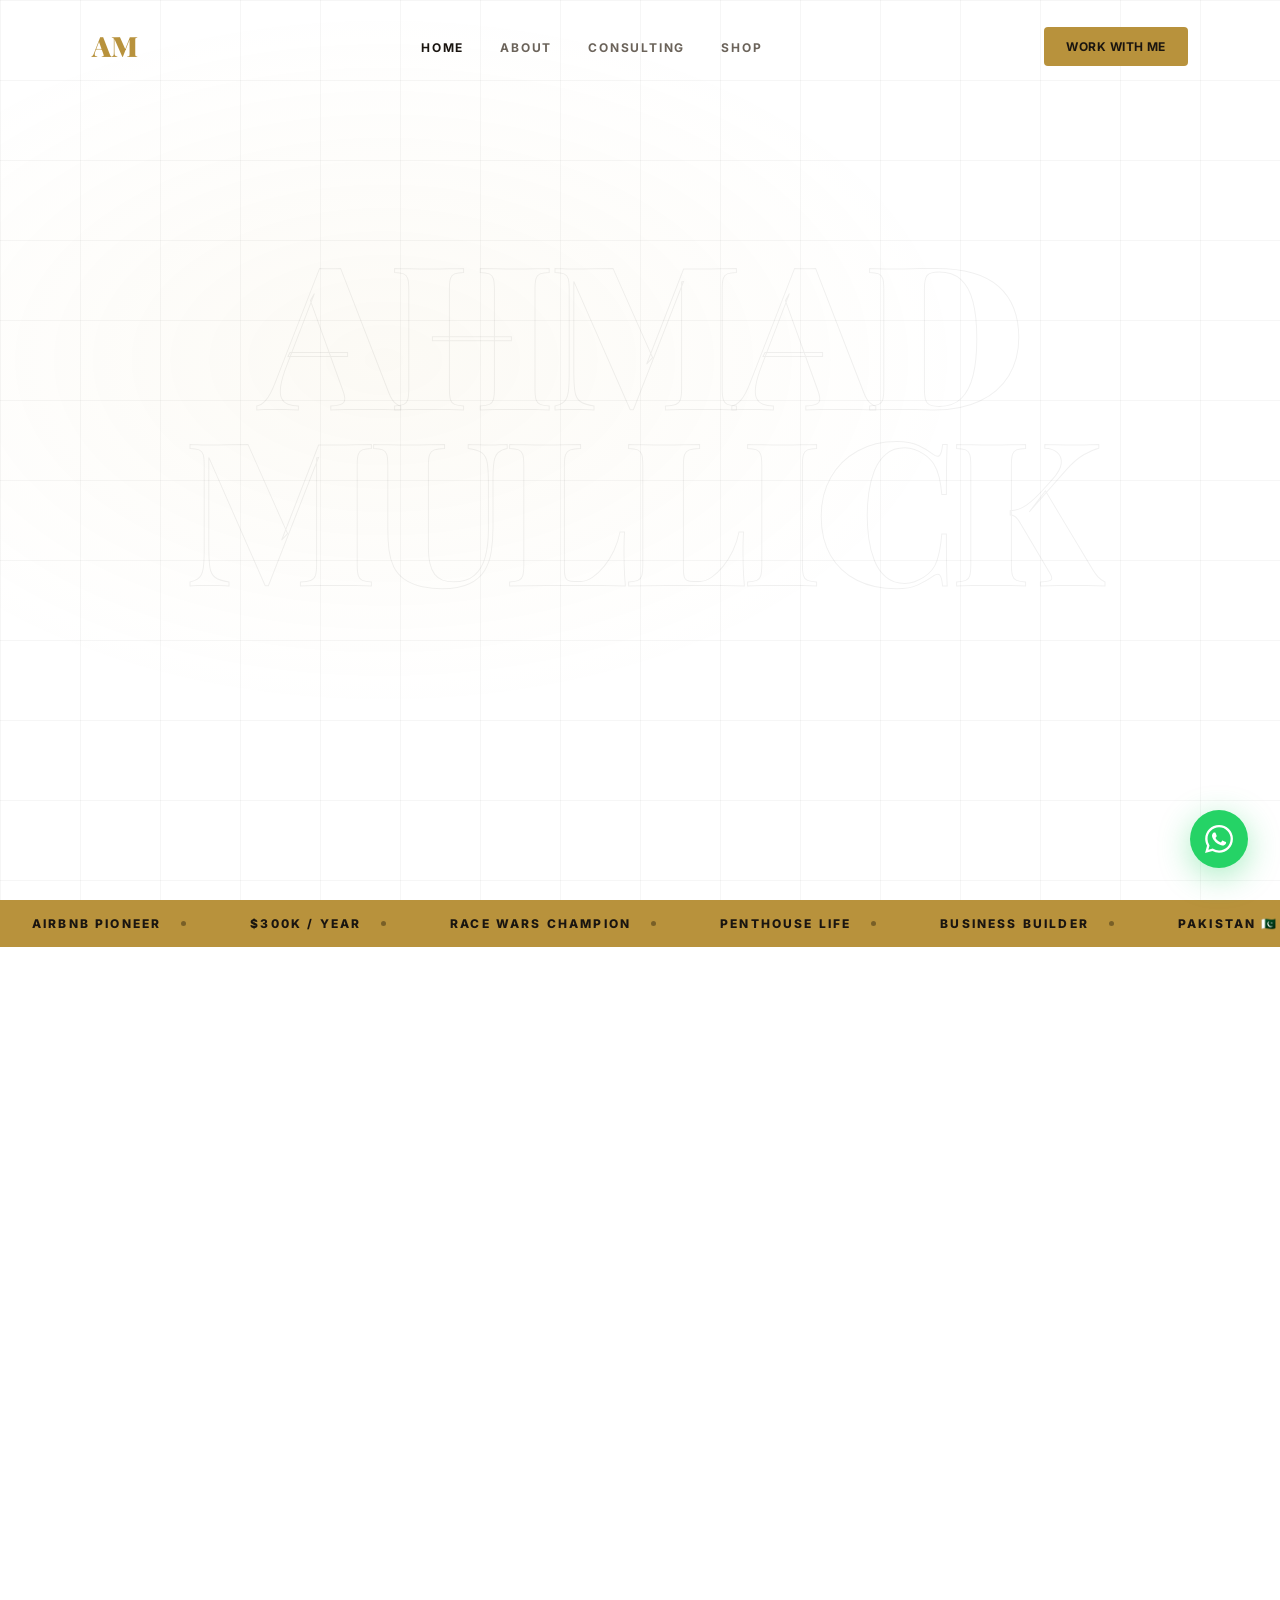
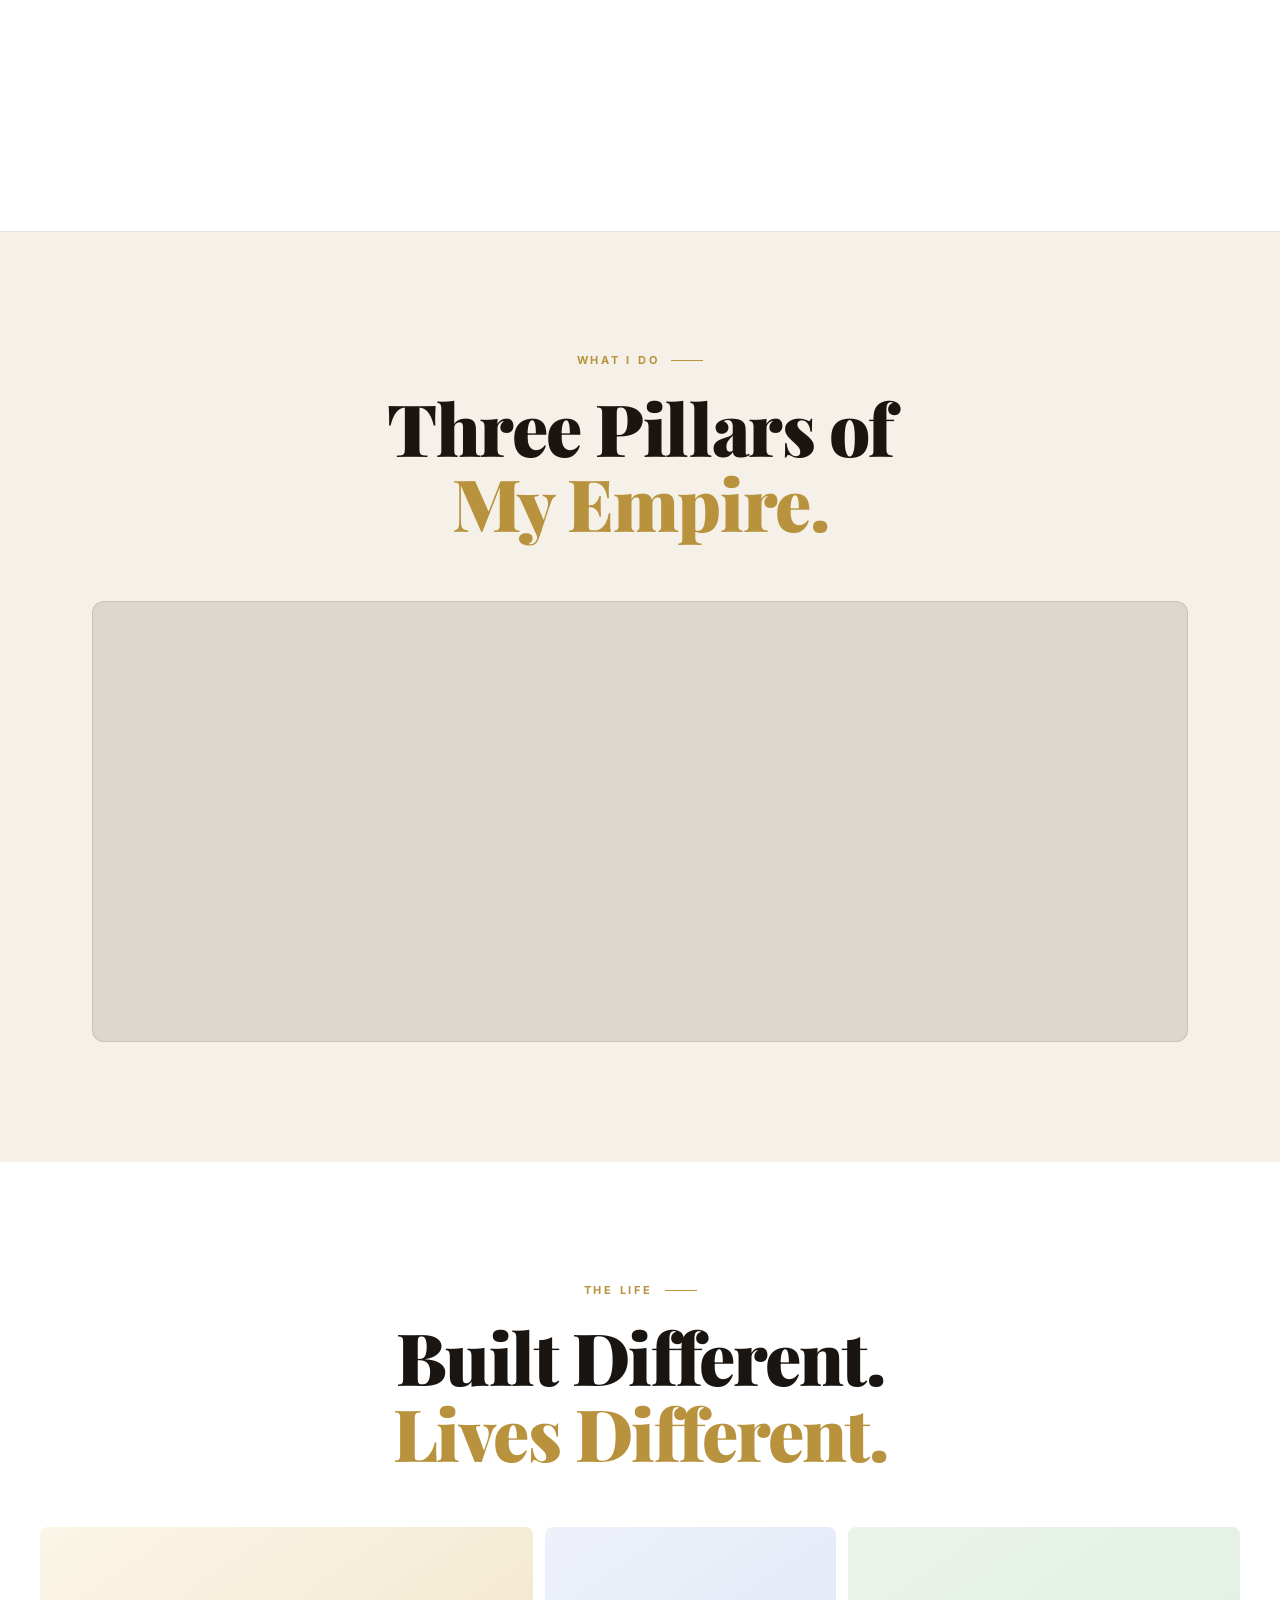
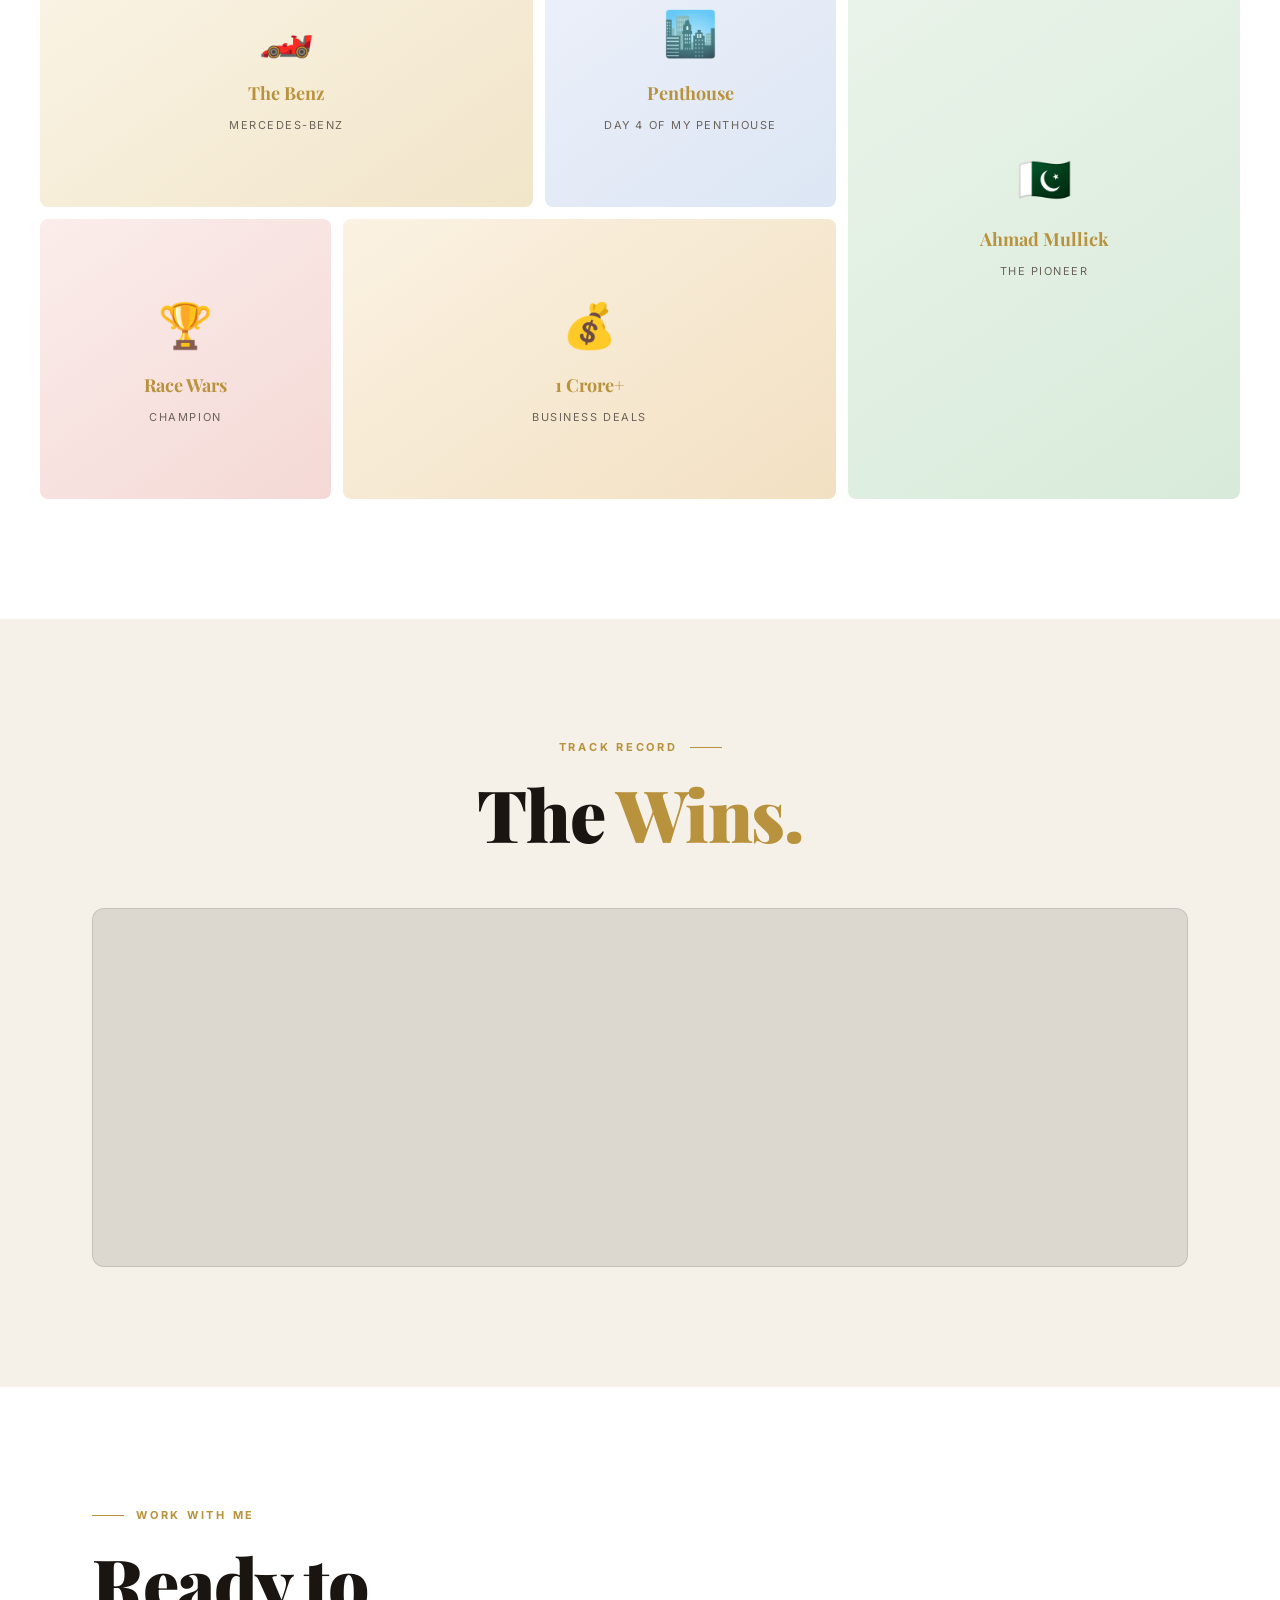
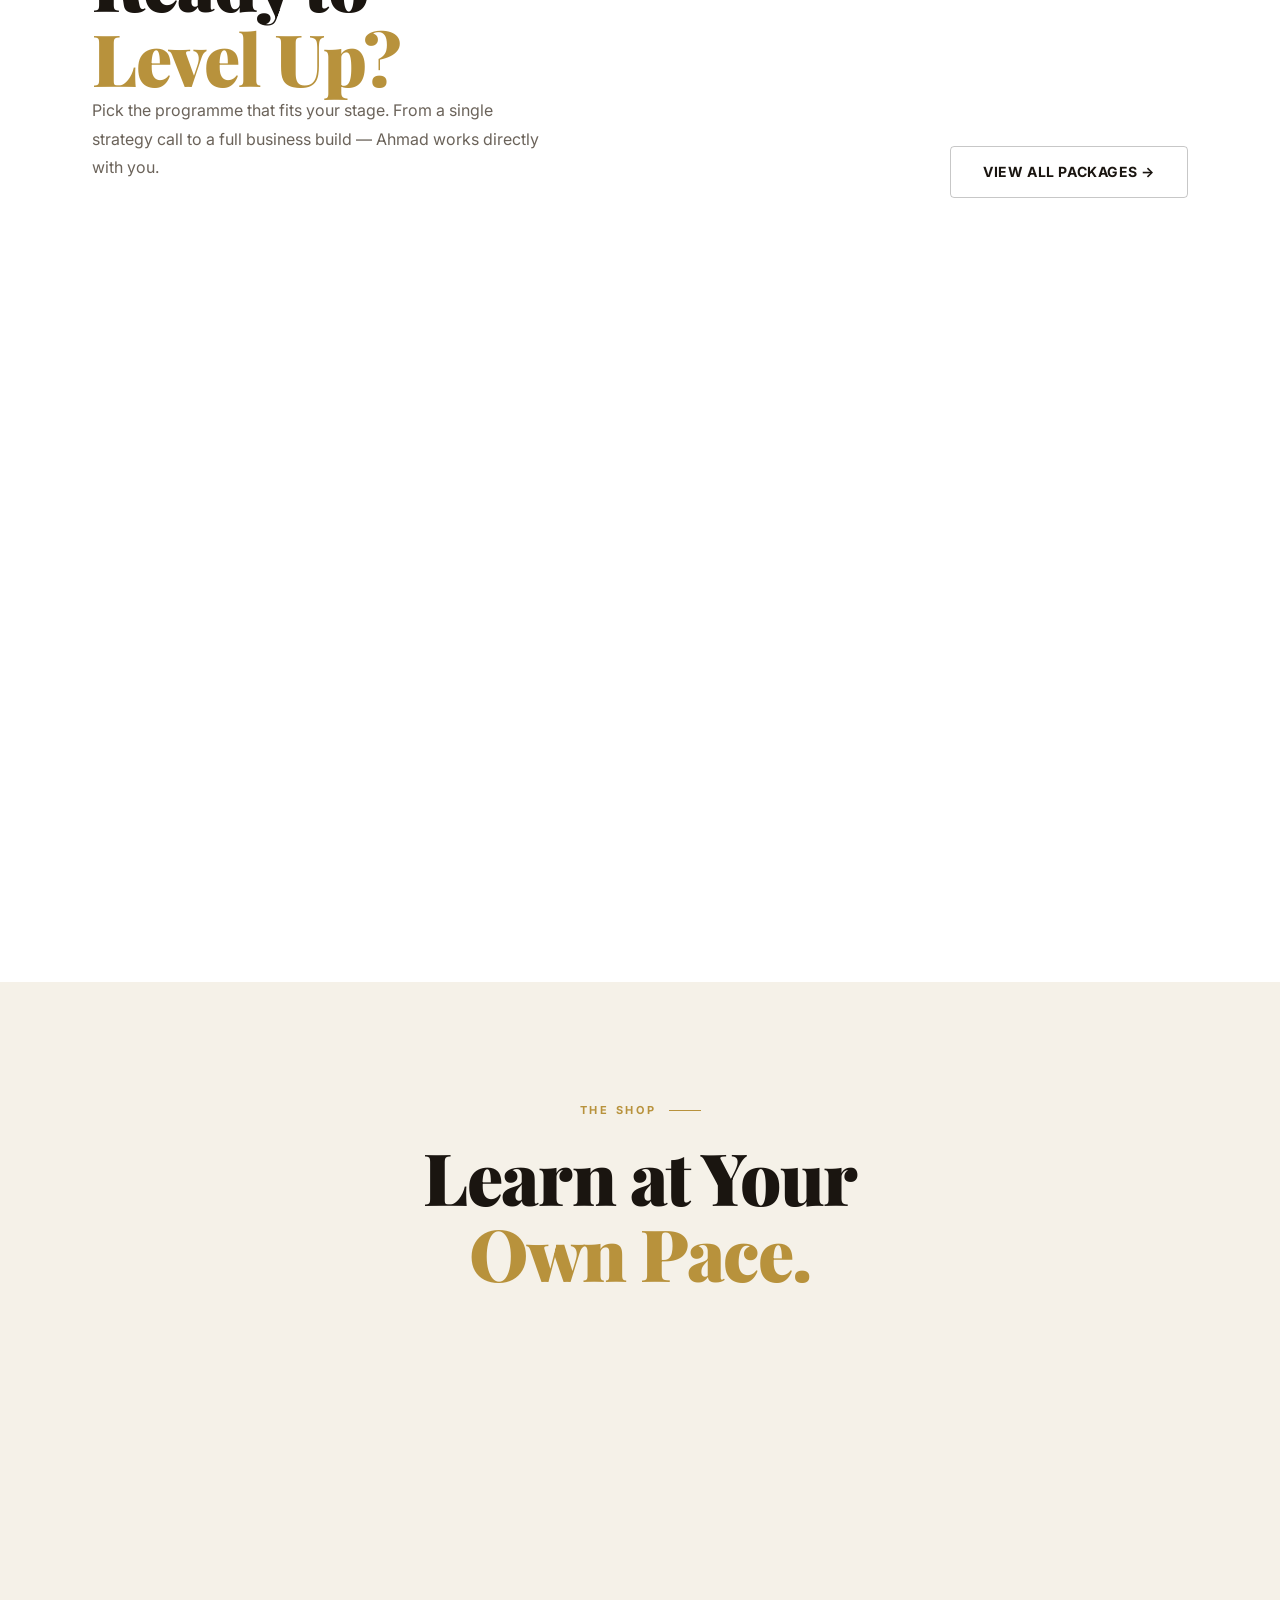
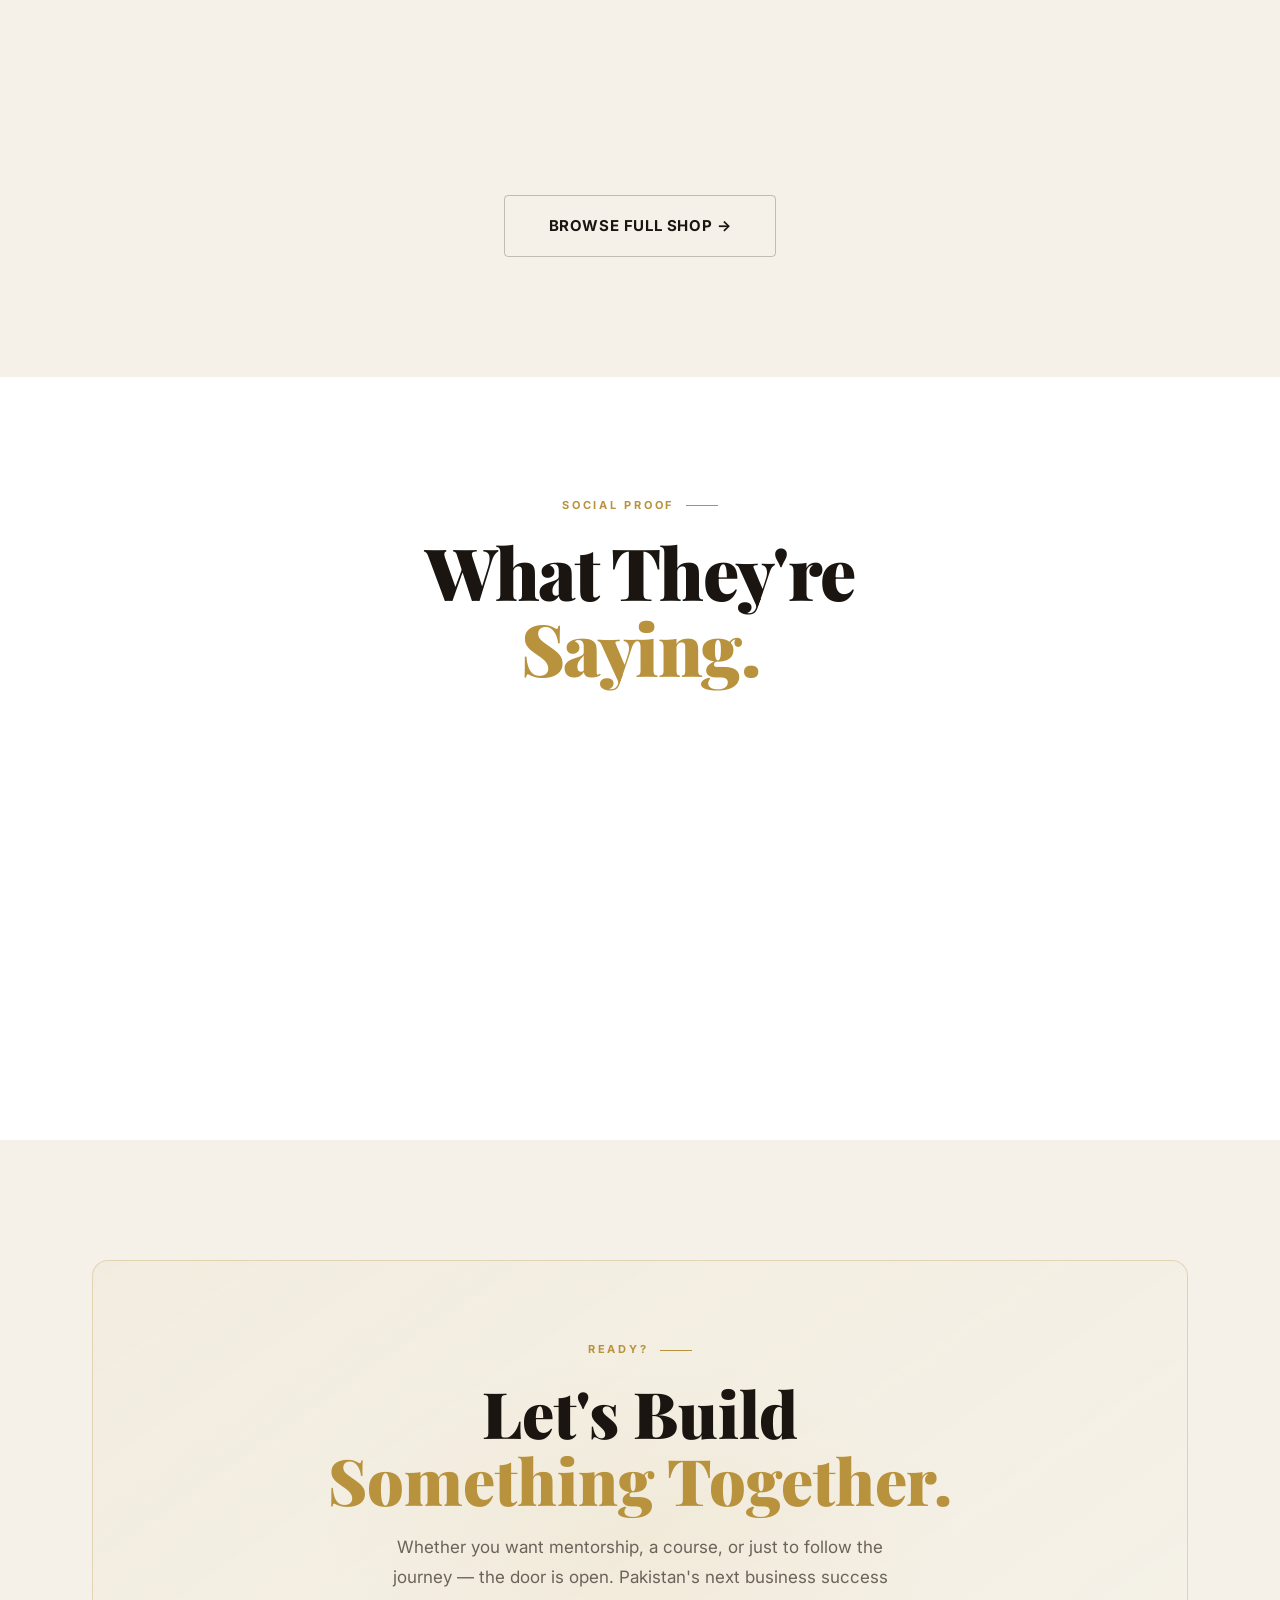
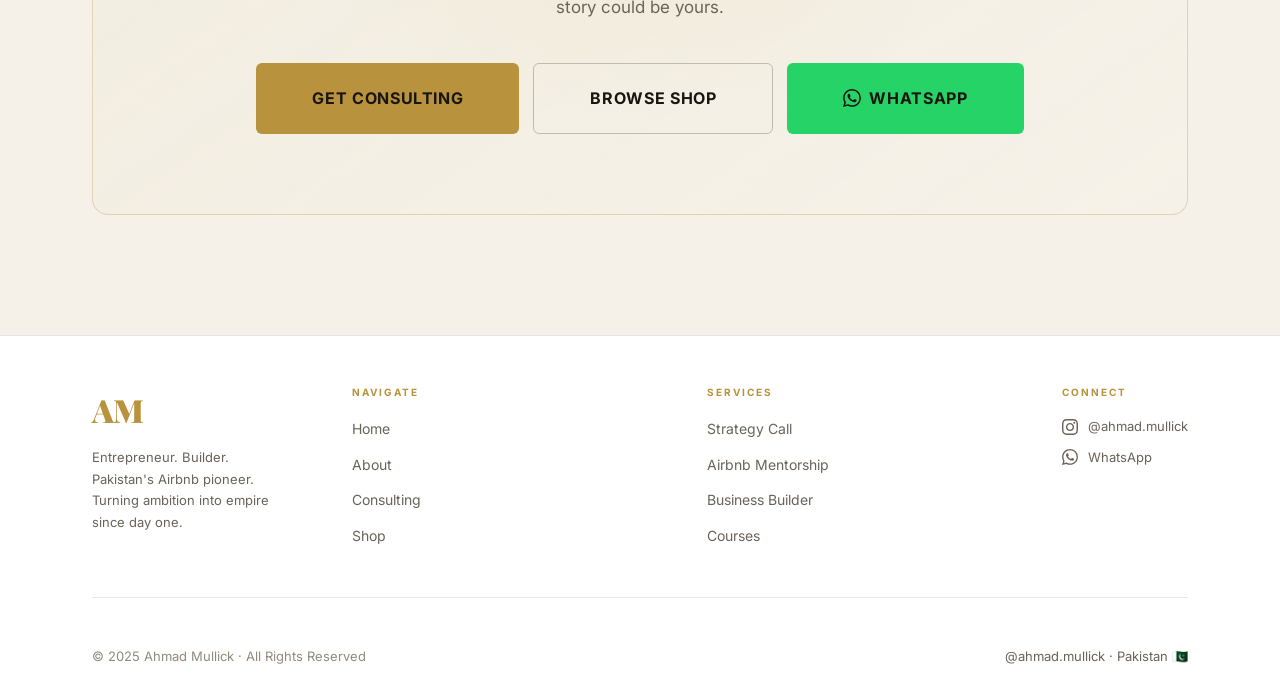
==== commit 6538d6ec: "Switch to light theme, fix hero gap, fix blank story section - Light theme: flipped design tokens (w" ====
--- a/index.html
+++ b/index.html
@@ -61,7 +61,7 @@
       <div class="hero-text">
         <div class="hero-badge reveal">
           <span class="hero-badge-dot"></span>
-          Pakistan's Top Entrepreneur
+          Pakistan's Top Influencer
         </div>
 
         <h1 class="hero-headline reveal">
@@ -145,7 +145,7 @@
         <!-- Photo collage -->
         <div class="story-visual reveal-left">
           <div class="story-photo-main">
-            <div class="photo-initials" style="font-size:60px;opacity:0.3;">AM</div>
+            <div class="photo-initials" style="font-size:60px;opacity:0.5;">AM</div>
           </div>
           <div class="story-photo-accent">
             <div class="sa-icon">🏠</div>
--- a/styles.css
+++ b/styles.css
@@ -2,20 +2,21 @@
 *, *::before, *::after { box-sizing: border-box; margin: 0; padding: 0; }
 
 :root {
-  --black: #050505;
-  --black-2: #0C0C0C;
-  --black-3: #141414;
-  --black-4: #1E1E1E;
-  --white: #FFFFFF;
-  --off-white: #E8E3DA;
-  --gold: #C9A84C;
-  --gold-light: #E8C96A;
-  --gold-dim: rgba(201,168,76,0.12);
-  --gold-border: rgba(201,168,76,0.25);
-  --muted: #666;
-  --muted-2: #444;
-  --border: rgba(255,255,255,0.08);
-  --border-gold: rgba(201,168,76,0.2);
+  --black: #FFFFFF;          /* page base — now light */
+  --black-2: #F5F1E8;        /* warm cream surface */
+  --black-3: #FFFFFF;        /* card surface */
+  --black-4: #ECE6D9;        /* light surface */
+  --white: #1A1510;          /* primary text — now dark ink */
+  --off-white: #2E2820;
+  --ink: #1A1510;            /* dark text on gold / light surfaces */
+  --gold: #B8923C;           /* deeper gold for contrast on light */
+  --gold-light: #CBA64E;
+  --gold-dim: rgba(184,146,60,0.12);
+  --gold-border: rgba(184,146,60,0.32);
+  --muted: #6B635A;          /* muted text */
+  --muted-2: #938A7E;
+  --border: rgba(0,0,0,0.10);
+  --border-gold: rgba(184,146,60,0.30);
   --whatsapp: #25D366;
   --radius: 12px;
   --transition: 0.4s cubic-bezier(0.4,0,0.2,1);
@@ -113,20 +114,20 @@
 }
 .btn-gold {
   background: var(--gold);
-  color: var(--black);
+  color: var(--ink);
 }
 .btn-gold:hover { background: var(--gold-light); transform: translateY(-2px); box-shadow: 0 12px 40px rgba(201,168,76,0.3); }
 
 .btn-white {
-  background: var(--white);
-  color: var(--black);
-}
-.btn-white:hover { background: var(--off-white); transform: translateY(-2px); }
+  background: var(--ink);
+  color: #fff;
+}
+.btn-white:hover { background: #000; transform: translateY(-2px); }
 
 .btn-outline {
   background: transparent;
   color: var(--white);
-  border: 1px solid rgba(255,255,255,0.3);
+  border: 1px solid rgba(0,0,0,0.22);
 }
 .btn-outline:hover { border-color: var(--gold); color: var(--gold); transform: translateY(-2px); }
 
@@ -136,7 +137,7 @@
   border: 1px solid var(--border);
   font-size: 13px;
 }
-.btn-ghost:hover { color: var(--white); border-color: rgba(255,255,255,0.25); }
+.btn-ghost:hover { color: var(--white); border-color: rgba(0,0,0,0.2); }
 
 .btn-wa {
   background: var(--whatsapp);
@@ -211,9 +212,10 @@
   transition: var(--transition);
 }
 .nav.scrolled {
-  background: rgba(5,5,5,0.92);
+  background: rgba(255,255,255,0.9);
   backdrop-filter: blur(20px);
   border-bottom: 1px solid var(--border);
+  box-shadow: 0 4px 24px rgba(0,0,0,0.05);
   padding: 16px 0;
 }
 .nav-inner {
@@ -333,8 +335,8 @@
   min-height: 100vh;
   display: flex;
   flex-direction: column;
-  justify-content: flex-end;
-  padding-bottom: 80px;
+  justify-content: center;
+  padding: 150px 0 80px;
   overflow: hidden;
 }
 .hero-bg {
@@ -346,8 +348,8 @@
   position: absolute;
   inset: 0;
   background-image:
-    linear-gradient(rgba(255,255,255,0.018) 1px, transparent 1px),
-    linear-gradient(90deg, rgba(255,255,255,0.018) 1px, transparent 1px);
+    linear-gradient(rgba(0,0,0,0.035) 1px, transparent 1px),
+    linear-gradient(90deg, rgba(0,0,0,0.035) 1px, transparent 1px);
   background-size: 80px 80px;
 }
 
@@ -369,7 +371,7 @@
   line-height: 0.88;
   letter-spacing: -0.03em;
   color: transparent;
-  -webkit-text-stroke: 1px rgba(255,255,255,0.06);
+  -webkit-text-stroke: 1px rgba(0,0,0,0.06);
   user-select: none;
 }
 
@@ -473,7 +475,7 @@
 .photo-placeholder {
   width: 100%;
   height: 100%;
-  background: linear-gradient(145deg, var(--black-3) 0%, var(--black-4) 50%, #1a1200 100%);
+  background: linear-gradient(145deg, #FBF6EA 0%, #F2E7CE 50%, #EADcae 100%);
   display: flex;
   flex-direction: column;
   align-items: center;
@@ -492,7 +494,7 @@
   font-size: 80px;
   font-weight: 900;
   color: var(--gold);
-  opacity: 0.4;
+  opacity: 0.55;
   line-height: 1;
   position: relative;
 }
@@ -535,7 +537,7 @@
   bottom: 20px;
   left: 20px;
   right: 20px;
-  background: rgba(5,5,5,0.85);
+  background: rgba(255,255,255,0.92);
   backdrop-filter: blur(10px);
   border: 1px solid var(--border-gold);
   border-radius: 8px;
@@ -585,7 +587,7 @@
   font-weight: 800;
   letter-spacing: 0.18em;
   text-transform: uppercase;
-  color: var(--black);
+  color: var(--ink);
   white-space: nowrap;
 }
 .ticker-dot {
@@ -617,7 +619,7 @@
 .story-photo-main {
   width: 75%;
   height: 420px;
-  background: linear-gradient(145deg, var(--black-3), var(--black-4), #1a1200);
+  background: linear-gradient(145deg, #FBF6EA, #F2E7CE, #EADcae);
   border-radius: 8px;
   position: absolute;
   bottom: 0; left: 0;
@@ -635,7 +637,7 @@
 .story-photo-accent {
   width: 55%;
   height: 280px;
-  background: linear-gradient(145deg, #0a0a1a, var(--black-3), #001a0a);
+  background: linear-gradient(145deg, #EEF1FA, #FFFFFF, #EDF5ED);
   border-radius: 8px;
   border: 1px solid var(--border-gold);
   position: absolute;
@@ -755,11 +757,11 @@
   transition: transform 0.5s ease;
 }
 .life-item:hover .life-fill { transform: scale(1.04); }
-.lf-benz { background: linear-gradient(145deg, #100e00, #1e1a00, #0a0900); }
-.lf-penthouse { background: linear-gradient(145deg, #080d1a, #0f1828, #050a14); }
-.lf-pakistan { background: linear-gradient(145deg, #080f08, #0f1f0f, #041004); }
-.lf-race { background: linear-gradient(145deg, #150000, #200808, #0a0000); }
-.lf-business { background: linear-gradient(145deg, #100800, #1e1000, #0a0500); }
+.lf-benz { background: linear-gradient(145deg, #FBF5E7, #F1E5C9); }
+.lf-penthouse { background: linear-gradient(145deg, #EEF1FA, #DCE6F4); }
+.lf-pakistan { background: linear-gradient(145deg, #EBF4EB, #D8EBDA); }
+.lf-race { background: linear-gradient(145deg, #FBEDEB, #F4D9D5); }
+.lf-business { background: linear-gradient(145deg, #FBF2E2, #F2E0C2); }
 .life-icon { font-size: 44px; }
 .life-label {
   font-family: 'Playfair Display', serif;
@@ -846,7 +848,7 @@
 .pkg-card:hover {
   border-color: var(--border-gold);
   transform: translateY(-6px);
-  box-shadow: 0 24px 60px rgba(0,0,0,0.5);
+  box-shadow: 0 24px 60px rgba(0,0,0,0.12);
 }
 .pkg-card.featured {
   border-color: rgba(201,168,76,0.4);
@@ -857,7 +859,7 @@
   top: -1px; left: 50%;
   transform: translateX(-50%);
   background: var(--gold);
-  color: var(--black);
+  color: var(--ink);
   font-size: 10px;
   font-weight: 800;
   letter-spacing: 0.14em;
@@ -914,7 +916,7 @@
 .course-card:hover {
   border-color: var(--border-gold);
   transform: translateY(-5px);
-  box-shadow: 0 20px 50px rgba(0,0,0,0.5);
+  box-shadow: 0 20px 50px rgba(0,0,0,0.1);
 }
 .course-thumb {
   height: 180px;
@@ -924,14 +926,14 @@
   font-size: 56px;
   position: relative;
 }
-.ct-1 { background: linear-gradient(135deg, #0a0800, #1a1200); }
-.ct-2 { background: linear-gradient(135deg, #080a00, #141800); }
-.ct-3 { background: linear-gradient(135deg, #0a0015, #100a20); }
+.ct-1 { background: linear-gradient(135deg, #FBF5E7, #F1E5C9); }
+.ct-2 { background: linear-gradient(135deg, #EBF4EB, #D8EBDA); }
+.ct-3 { background: linear-gradient(135deg, #F1ECFA, #E3D8F2); }
 .course-tag {
   position: absolute;
   top: 12px; right: 12px;
   background: var(--gold);
-  color: var(--black);
+  color: var(--ink);
   font-size: 10px;
   font-weight: 800;
   letter-spacing: 0.1em;
@@ -1115,8 +1117,8 @@
 .ph-grid {
   position: absolute; inset: 0;
   background-image:
-    linear-gradient(rgba(255,255,255,0.018) 1px, transparent 1px),
-    linear-gradient(90deg, rgba(255,255,255,0.018) 1px, transparent 1px);
+    linear-gradient(rgba(0,0,0,0.035) 1px, transparent 1px),
+    linear-gradient(90deg, rgba(0,0,0,0.035) 1px, transparent 1px);
   background-size: 80px 80px;
 }
 
@@ -1153,7 +1155,7 @@
   .section-sm { padding: 56px 0; }
 
   /* Hero */
-  .hero { min-height: 100svh; padding-bottom: 48px; }
+  .hero { min-height: 100svh; padding: 120px 0 48px; }
   .hero-name-bg { font-size: clamp(56px, 18vw, 100px); }
   .hero-inner { padding: 0 16px; gap: 36px; }
   .hero-headline { font-size: clamp(44px, 12vw, 68px); }
@@ -1234,7 +1236,7 @@
 }
 
 /* Button class aliases */
-.btn-primary { background: var(--gold); color: var(--black); }
+.btn-primary { background: var(--gold); color: var(--ink); }
 .btn-primary:hover { background: var(--gold-light); transform: translateY(-2px); box-shadow: 0 12px 40px rgba(201,168,76,0.3); }
 .btn-whatsapp { background: var(--whatsapp); color: var(--white); }
 .btn-whatsapp:hover { transform: translateY(-2px); box-shadow: 0 12px 36px rgba(37,211,102,0.35); }
@@ -1271,8 +1273,8 @@
   position: absolute;
   inset: 0;
   background-image:
-    linear-gradient(rgba(255,255,255,0.018) 1px, transparent 1px),
-    linear-gradient(90deg, rgba(255,255,255,0.018) 1px, transparent 1px);
+    linear-gradient(rgba(0,0,0,0.035) 1px, transparent 1px),
+    linear-gradient(90deg, rgba(0,0,0,0.035) 1px, transparent 1px);
   background-size: 80px 80px;
   pointer-events: none;
 }
@@ -1342,10 +1344,10 @@
   align-items: center; justify-content: center; gap: 8px;
   background: linear-gradient(145deg, var(--black-3), var(--black-4));
 }
-.cp-1 { background: linear-gradient(145deg, #100e00, #1e1a00); }
-.cp-2 { background: linear-gradient(145deg, #080d1a, #0f1828); }
-.cp-3 { background: linear-gradient(145deg, #150000, #200808); }
-.cp-4 { background: linear-gradient(145deg, #100800, #1e1000); }
+.cp-1 { background: linear-gradient(145deg, #FBF5E7, #F1E5C9); }
+.cp-2 { background: linear-gradient(145deg, #EEF1FA, #DCE6F4); }
+.cp-3 { background: linear-gradient(145deg, #FBEDEB, #F4D9D5); }
+.cp-4 { background: linear-gradient(145deg, #FBF2E2, #F2E0C2); }
 .cp-icon { font-size: 48px; }
 .cp-label { font-family: 'Playfair Display', serif; font-size: 18px; font-weight: 700; color: var(--gold); }
 .cp-tag { font-size: 11px; letter-spacing: 0.14em; text-transform: uppercase; color: var(--muted); }
@@ -1393,11 +1395,11 @@
   border-radius: var(--radius); padding: 36px 28px;
   position: relative; transition: var(--transition); display: flex; flex-direction: column;
 }
-.service-card:hover { border-color: var(--border-gold); transform: translateY(-6px); box-shadow: 0 24px 60px rgba(0,0,0,0.5); }
+.service-card:hover { border-color: var(--border-gold); transform: translateY(-6px); box-shadow: 0 24px 60px rgba(0,0,0,0.12); }
 .service-card.popular { border-color: rgba(201,168,76,0.4); background: linear-gradient(145deg, rgba(201,168,76,0.06), var(--black-2)); }
 .popular-tag {
   position: absolute; top: -1px; left: 50%; transform: translateX(-50%);
-  background: var(--gold); color: var(--black);
+  background: var(--gold); color: var(--ink);
   font-size: 10px; font-weight: 800; letter-spacing: 0.14em; text-transform: uppercase;
   padding: 5px 16px; border-radius: 0 0 8px 8px;
 }
@@ -1452,20 +1454,20 @@
   background: var(--black-2); border: 1px solid var(--border);
   border-radius: var(--radius); overflow: hidden; transition: var(--transition);
 }
-.product-card:hover { border-color: var(--border-gold); transform: translateY(-5px); box-shadow: 0 20px 50px rgba(0,0,0,0.5); }
+.product-card:hover { border-color: var(--border-gold); transform: translateY(-5px); box-shadow: 0 20px 50px rgba(0,0,0,0.1); }
 .product-thumb {
   height: 180px; display: flex; align-items: center; justify-content: center;
   font-size: 56px; position: relative;
 }
-.pt-1 { background: linear-gradient(135deg, #0a0800, #1a1200); }
-.pt-2 { background: linear-gradient(135deg, #080a00, #141800); }
-.pt-3 { background: linear-gradient(135deg, #0a0015, #100a20); }
-.pt-4 { background: linear-gradient(135deg, #001010, #001a1a); }
-.pt-5 { background: linear-gradient(135deg, #100000, #1a0808); }
-.pt-6 { background: linear-gradient(135deg, #081018, #0f1828); }
+.pt-1 { background: linear-gradient(135deg, #FBF5E7, #F1E5C9); }
+.pt-2 { background: linear-gradient(135deg, #EBF4EB, #D8EBDA); }
+.pt-3 { background: linear-gradient(135deg, #F1ECFA, #E3D8F2); }
+.pt-4 { background: linear-gradient(135deg, #E6F3F3, #D2E9E9); }
+.pt-5 { background: linear-gradient(135deg, #FBEDEB, #F4D9D5); }
+.pt-6 { background: linear-gradient(135deg, #EEF1FA, #DCE6F4); }
 .product-label {
   position: absolute; top: 12px; right: 12px;
-  background: var(--gold); color: var(--black);
+  background: var(--gold); color: var(--ink);
   font-size: 10px; font-weight: 800; letter-spacing: 0.1em; text-transform: uppercase;
   padding: 4px 10px; border-radius: 4px;
 }
@@ -1486,14 +1488,14 @@
 @media (max-width: 900px) { .featured-product { grid-template-columns: 1fr; } }
 .fp-visual {
   height: 320px; border-radius: 12px;
-  background: linear-gradient(145deg, #0a0800, #1a1200, #0a0900);
+  background: linear-gradient(145deg, #FBF6EA, #F2E7CE, #EADCAE);
   display: flex; flex-direction: column; align-items: center; justify-content: center;
   gap: 16px; position: relative;
 }
 .fp-icon { font-size: 80px; }
 .fp-badge-inner {
   position: absolute; top: 16px; right: 16px;
-  background: var(--gold); color: var(--black);
+  background: var(--gold); color: var(--ink);
   font-size: 10px; font-weight: 800; letter-spacing: 0.14em; text-transform: uppercase;
   padding: 6px 14px; border-radius: 4px;
 }
@@ -1530,7 +1532,7 @@
   color: var(--muted); cursor: pointer; transition: var(--transition);
   background: transparent; font-family: 'Inter', sans-serif;
 }
-.cat-tab:hover, .cat-tab.active { background: var(--gold); border-color: var(--gold); color: var(--black); }
+.cat-tab:hover, .cat-tab.active { background: var(--gold); border-color: var(--gold); color: var(--ink); }
 
 /* Cart badge */
 .cart-badge {
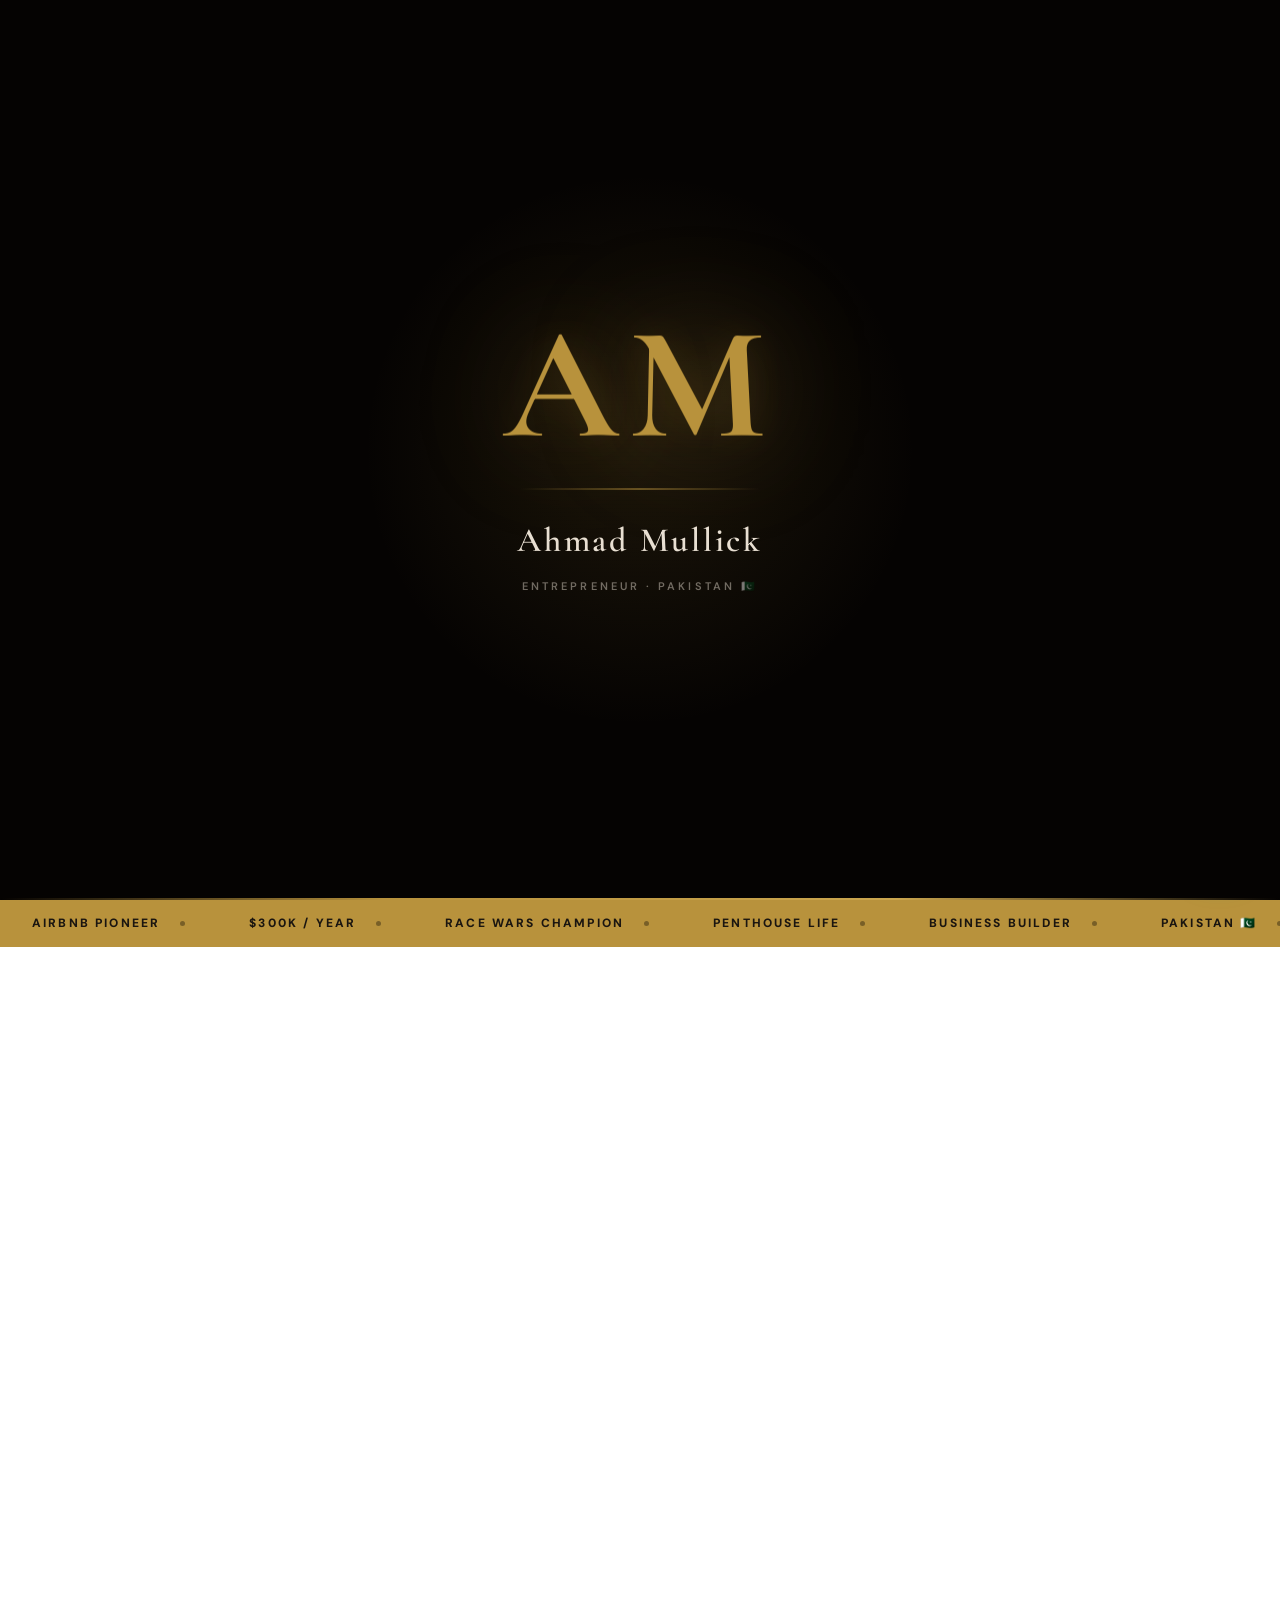
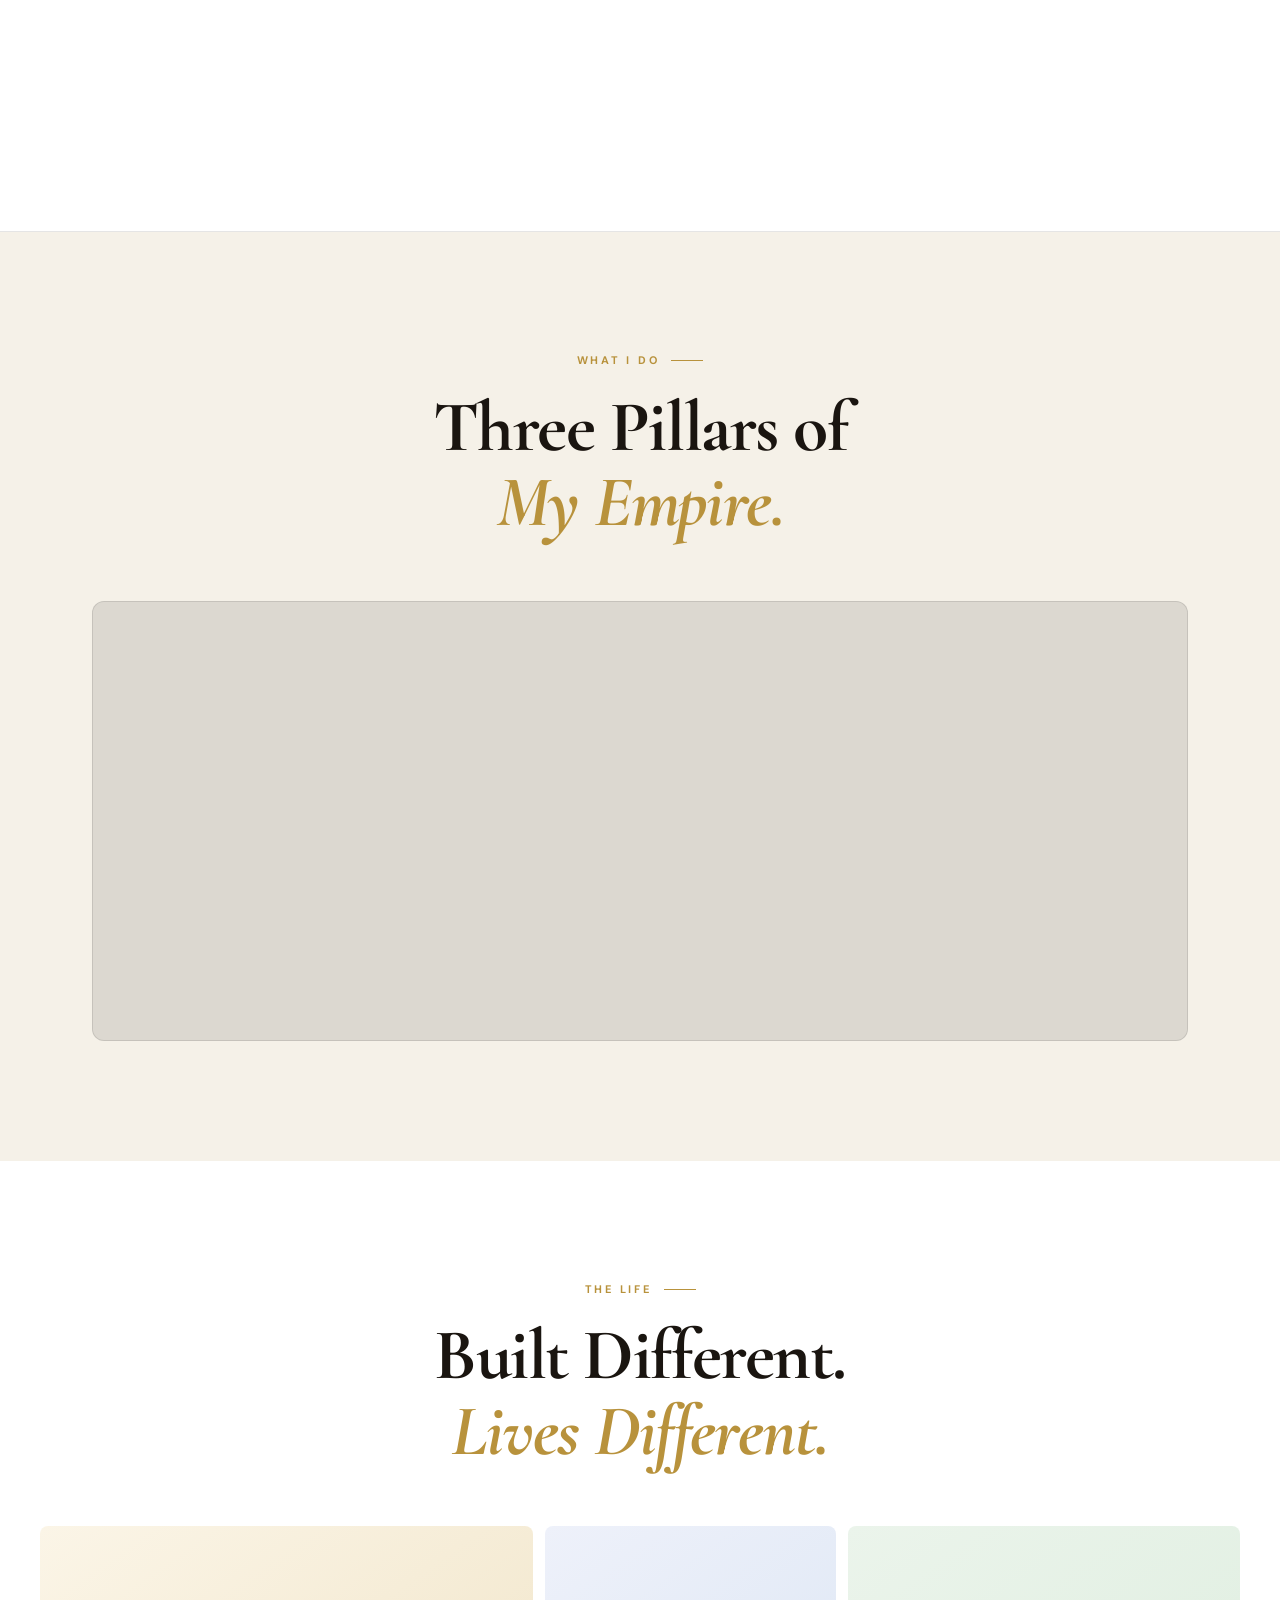
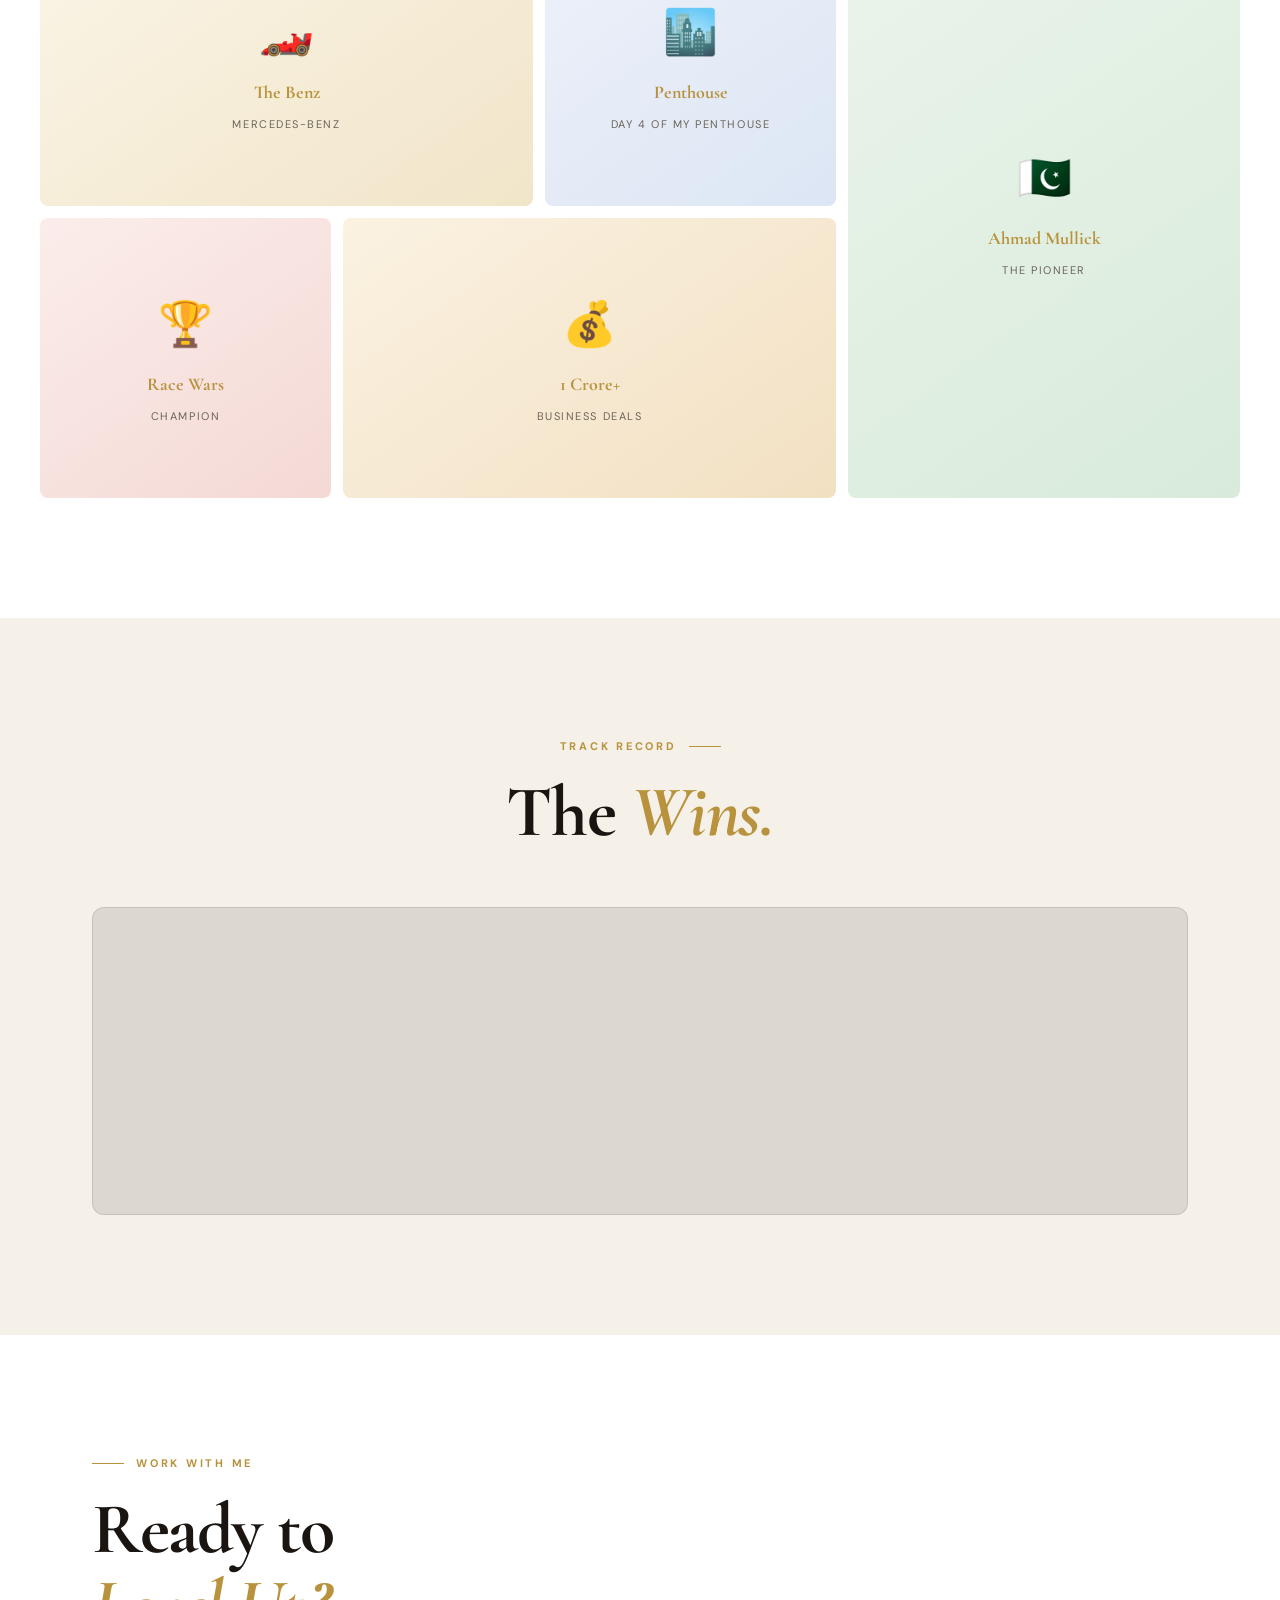
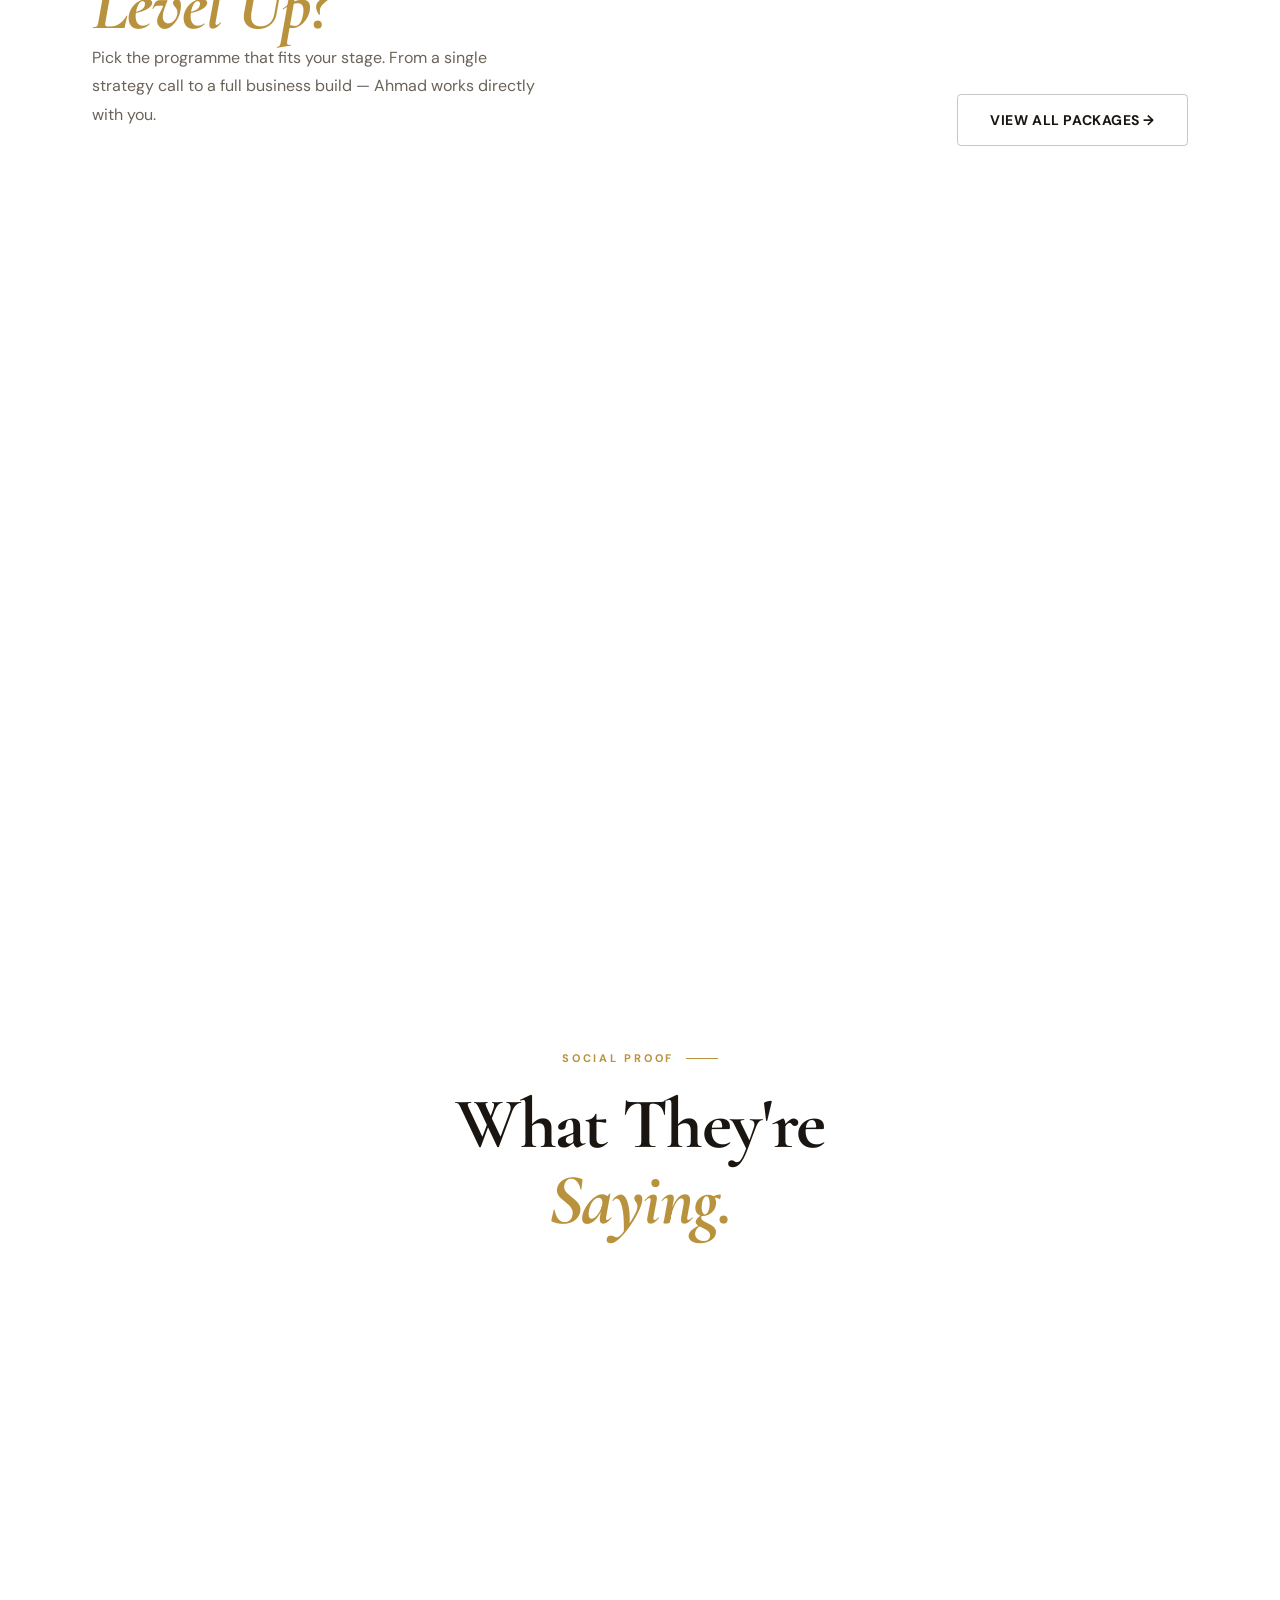
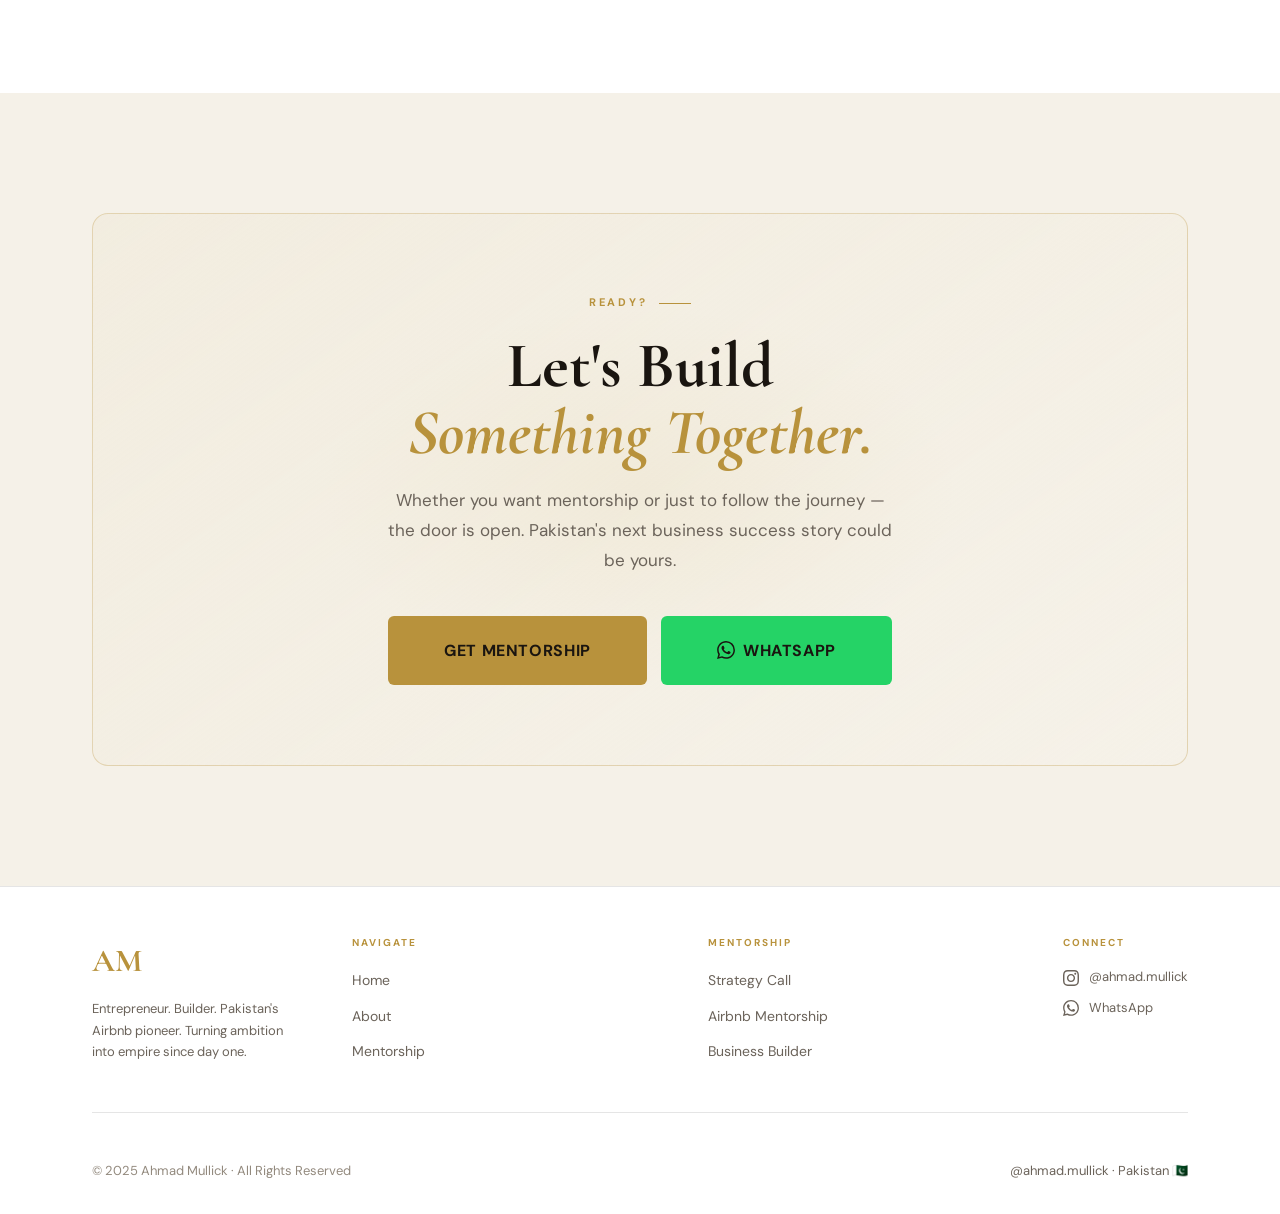
==== commit 8a6fd934: "Premium redesign: Cormorant Garamond font, mentorship page, dark intro, session skip - Replace Playf" ====
--- a/index.html
+++ b/index.html
@@ -7,7 +7,7 @@
   <meta name="description" content="Ahmad Mullick — Pakistani entrepreneur who grew Airbnb to $300K/year, Race Wars winner, business builder and mentor." />
   <link rel="preconnect" href="https://fonts.googleapis.com" />
   <link rel="preconnect" href="https://fonts.gstatic.com" crossorigin />
-  <link href="https://fonts.googleapis.com/css2?family=Playfair+Display:ital,wght@0,400;0,700;0,900;1,700&family=Inter:wght@300;400;500;600;700&display=swap" rel="stylesheet" />
+  <link href="https://fonts.googleapis.com/css2?family=Cormorant+Garamond:ital,wght@0,400;0,600;0,700;1,400;1,600;1,700&family=DM+Sans:wght@300;400;500;600;700&display=swap" rel="stylesheet" />
   <link rel="stylesheet" href="styles.css" />
 </head>
 <body class="is-intro">
@@ -27,7 +27,7 @@
   <!-- ─── FLOATING WHATSAPP ─── -->
   <div class="whatsapp-float">
     <span class="wa-tip">Chat on WhatsApp</span>
-    <a href="https://wa.me/923001234567?text=Hi%20Ahmad%2C%20I%20want%20to%20know%20more%20about%20your%20services!" target="_blank" class="wa-bubble" aria-label="WhatsApp">
+    <a href="https://wa.me/923001234567?text=Hi%20Ahmad%2C%20I%20want%20to%20know%20more%20about%20your%20mentorship!" target="_blank" class="wa-bubble" aria-label="WhatsApp">
       <svg viewBox="0 0 24 24"><path d="M17.472 14.382c-.297-.149-1.758-.867-2.03-.967-.273-.099-.471-.148-.67.15-.197.297-.767.966-.94 1.164-.173.199-.347.223-.644.075-.297-.15-1.255-.463-2.39-1.475-.883-.788-1.48-1.761-1.653-2.059-.173-.297-.018-.458.13-.606.134-.133.298-.347.446-.52.149-.174.198-.298.298-.497.099-.198.05-.371-.025-.52-.075-.149-.669-1.612-.916-2.207-.242-.579-.487-.5-.669-.51-.173-.008-.371-.01-.57-.01-.198 0-.52.074-.792.372-.272.297-1.04 1.016-1.04 2.479 0 1.462 1.065 2.875 1.213 3.074.149.198 2.096 3.2 5.077 4.487.709.306 1.262.489 1.694.625.712.227 1.36.195 1.871.118.571-.085 1.758-.719 2.006-1.413.248-.694.248-1.289.173-1.413-.074-.124-.272-.198-.57-.347m-5.421 7.403h-.004a9.87 9.87 0 01-5.031-1.378l-.361-.214-3.741.982.998-3.648-.235-.374a9.86 9.86 0 01-1.51-5.26c.001-5.45 4.436-9.884 9.888-9.884 2.64 0 5.122 1.03 6.988 2.898a9.825 9.825 0 012.893 6.994c-.003 5.45-4.437 9.884-9.885 9.884m8.413-18.297A11.815 11.815 0 0012.05 0C5.495 0 .16 5.335.157 11.892c0 2.096.547 4.142 1.588 5.945L.057 24l6.305-1.654a11.882 11.882 0 005.683 1.448h.005c6.554 0 11.89-5.335 11.893-11.893a11.821 11.821 0 00-3.48-8.413z"/></svg>
     </a>
   </div>
@@ -39,10 +39,9 @@
       <ul class="nav-links">
         <li><a href="index.html" class="active">Home</a></li>
         <li><a href="about.html">About</a></li>
-        <li><a href="consulting.html">Consulting</a></li>
-        <li><a href="shop.html">Shop</a></li>
+        <li><a href="mentorship.html">Mentorship</a></li>
       </ul>
-      <a href="consulting.html" class="btn btn-gold btn-sm">Work With Me</a>
+      <a href="mentorship.html" class="btn btn-gold btn-sm">Work With Me</a>
     </div>
   </nav>
 
@@ -51,12 +50,10 @@
     <div class="hero-bg"></div>
     <div class="hero-grid-bg"></div>
 
-    <!-- Ghost watermark name -->
     <div class="hero-name-wrap">
       <div class="hero-name-bg">AHMAD<br />MULLICK</div>
     </div>
 
-    <!-- Actual content -->
     <div class="hero-inner">
       <div class="hero-text">
         <div class="hero-badge reveal">
@@ -66,7 +63,7 @@
 
         <h1 class="hero-headline reveal">
           Ahmad<br />
-          <span class="line-gold">Mullick.</span>
+          <span class="line-gold"><em>Mullick.</em></span>
         </h1>
 
         <p class="hero-statement reveal">
@@ -75,7 +72,7 @@
         </p>
 
         <div class="hero-ctas reveal">
-          <a href="consulting.html" class="btn btn-gold btn-lg">Work With Me</a>
+          <a href="mentorship.html" class="btn btn-gold btn-lg">Work With Me</a>
           <a href="about.html" class="btn btn-outline btn-lg">My Story</a>
         </div>
 
@@ -142,7 +139,6 @@
   <section class="section story-section">
     <div class="container">
       <div class="story-grid">
-        <!-- Photo collage -->
         <div class="story-visual reveal-left">
           <div class="story-photo-main">
             <div class="photo-initials" style="font-size:60px;opacity:0.5;">AM</div>
@@ -154,11 +150,10 @@
           </div>
         </div>
 
-        <!-- Text -->
         <div class="story-text reveal-right">
           <div class="eyebrow">The Story</div>
           <h2 class="display-title" style="margin-bottom:24px;">
-            Built from<br /><span class="gold-word">Scratch.</span>
+            Built from<br /><span class="gold-word"><em>Scratch.</em></span>
           </h2>
 
           <blockquote class="story-quote">
@@ -190,7 +185,7 @@
     <div class="container">
       <div class="eyebrow center">What I Do</div>
       <h2 class="display-title" style="text-align:center;margin-bottom:0;">
-        Three Pillars of<br /><span class="gold-word">My Empire.</span>
+        Three Pillars of<br /><span class="gold-word"><em>My Empire.</em></span>
       </h2>
 
       <div class="pillars-grid">
@@ -202,7 +197,7 @@
             Pakistan's most successful Airbnb operator. I built the systems, cracked the pricing,
             and scaled to $300K/year. Now I teach others how to replicate it.
           </p>
-          <a href="consulting.html" class="pillar-link">Get Consulting →</a>
+          <a href="mentorship.html" class="pillar-link">Get Mentorship →</a>
         </div>
 
         <div class="pillar-card reveal">
@@ -221,10 +216,10 @@
           <span class="pillar-icon">🚀</span>
           <h3 class="pillar-title">Mentorship</h3>
           <p class="pillar-desc">
-            Courses, 1-on-1 sessions, and group mentorship programmes turning ambitious
-            Pakistanis into business owners. Your blueprint, my experience.
+            1-on-1 sessions and group mentorship programmes turning ambitious
+            Pakistanis into business owners. Your goals, my experience.
           </p>
-          <a href="shop.html" class="pillar-link">Browse Courses →</a>
+          <a href="mentorship.html" class="pillar-link">Join Mentorship →</a>
         </div>
       </div>
     </div>
@@ -235,7 +230,7 @@
     <div class="container-wide">
       <div class="eyebrow center">The Life</div>
       <h2 class="display-title" style="text-align:center;margin-bottom:0;">
-        Built Different.<br /><span class="gold-word">Lives Different.</span>
+        Built Different.<br /><span class="gold-word"><em>Lives Different.</em></span>
       </h2>
 
       <div class="life-grid">
@@ -292,7 +287,7 @@
     <div class="container">
       <div class="eyebrow center">Track Record</div>
       <h2 class="display-title" style="text-align:center;margin-bottom:0;">
-        The <span class="gold-word">Wins.</span>
+        The <span class="gold-word"><em>Wins.</em></span>
       </h2>
 
       <div class="wins-row">
@@ -324,14 +319,14 @@
     </div>
   </section>
 
-  <!-- ─── CONSULTING PREVIEW ─── -->
+  <!-- ─── MENTORSHIP PREVIEW ─── -->
   <section class="section consult-section">
     <div class="container">
       <div class="consult-intro">
         <div>
           <div class="eyebrow">Work With Me</div>
           <h2 class="display-title">
-            Ready to<br /><span class="gold-word">Level Up?</span>
+            Ready to<br /><span class="gold-word"><em>Level Up?</em></span>
           </h2>
           <p class="body-text" style="max-width:460px;">
             Pick the programme that fits your stage. From a single strategy call to a
@@ -339,7 +334,7 @@
           </p>
         </div>
         <div>
-          <a href="consulting.html" class="btn btn-outline">View All Packages →</a>
+          <a href="mentorship.html" class="btn btn-outline">View All Packages →</a>
         </div>
       </div>
 
@@ -395,78 +390,12 @@
     </div>
   </section>
 
-  <!-- ─── COURSES PREVIEW ─── -->
-  <section class="section shop-section">
-    <div class="container">
-      <div class="eyebrow center">The Shop</div>
-      <h2 class="display-title" style="text-align:center;margin-bottom:0;">
-        Learn at Your<br /><span class="gold-word">Own Pace.</span>
-      </h2>
-
-      <div class="courses-grid">
-        <div class="course-card reveal">
-          <div class="course-thumb ct-1">
-            🏠
-            <span class="course-tag">Bestseller</span>
-          </div>
-          <div class="course-body">
-            <div class="course-cat">Airbnb</div>
-            <div class="course-name">Airbnb Mastery Pakistan</div>
-            <p class="course-desc">The complete step-by-step system Ahmad used to hit $300K/year. Zero to scaled, filmed live.</p>
-            <div class="course-footer">
-              <div class="course-price">
-                <span class="course-price-old">₨29,999</span>
-                ₨19,999
-              </div>
-              <a href="shop.html" class="btn btn-gold btn-sm">Buy Now</a>
-            </div>
-          </div>
-        </div>
-
-        <div class="course-card reveal">
-          <div class="course-thumb ct-2">
-            💼
-            <span class="course-tag">New</span>
-          </div>
-          <div class="course-body">
-            <div class="course-cat">Business</div>
-            <div class="course-name">Deal-Making Fundamentals</div>
-            <p class="course-desc">How to structure, negotiate, and close deals at scale in Pakistan's business landscape.</p>
-            <div class="course-footer">
-              <div class="course-price">₨12,999</div>
-              <a href="shop.html" class="btn btn-gold btn-sm">Buy Now</a>
-            </div>
-          </div>
-        </div>
-
-        <div class="course-card reveal">
-          <div class="course-thumb ct-3">
-            🧠
-          </div>
-          <div class="course-body">
-            <div class="course-cat">Mindset</div>
-            <div class="course-name">Introvert Entrepreneur</div>
-            <p class="course-desc">Build big without burning out. Ahmad's guide to scaling a business as a quiet, focused operator.</p>
-            <div class="course-footer">
-              <div class="course-price">₨8,999</div>
-              <a href="shop.html" class="btn btn-gold btn-sm">Buy Now</a>
-            </div>
-          </div>
-        </div>
-      </div>
-
-      <div style="text-align:center;margin-top:40px;">
-        <a href="shop.html" class="btn btn-outline btn-lg">Browse Full Shop →</a>
-      </div>
-    </div>
-  </section>
-
   <!-- ─── TESTIMONIALS ─── -->
   <section class="section testi-section">
     <div class="container">
       <div class="eyebrow center">Social Proof</div>
       <h2 class="display-title" style="text-align:center;margin-bottom:0;">
-        What They're<br /><span class="gold-word">Saying.</span>
+        What They're<br /><span class="gold-word"><em>Saying.</em></span>
       </h2>
 
       <div class="testi-grid">
@@ -496,7 +425,7 @@
 
         <div class="testi-card reveal">
           <div class="testi-stars">★★★★★</div>
-          <p class="testi-quote">"I followed Ahmad for 6 months before investing in his course. Best decision I ever made. Real knowledge, real results, no BS."</p>
+          <p class="testi-quote">"I followed Ahmad for 6 months before investing in his mentorship. Best decision I ever made. Real knowledge, real results, no BS."</p>
           <div class="testi-person">
             <div class="testi-avatar">UA</div>
             <div>
@@ -516,12 +445,11 @@
         <div class="cta-glow"></div>
         <div class="eyebrow center">Ready?</div>
         <h2 class="cta-title">
-          Let's Build<br /><span class="gold">Something Together.</span>
+          Let's Build<br /><span class="gold"><em>Something Together.</em></span>
         </h2>
-        <p class="cta-sub">Whether you want mentorship, a course, or just to follow the journey — the door is open. Pakistan's next business success story could be yours.</p>
+        <p class="cta-sub">Whether you want mentorship or just to follow the journey — the door is open. Pakistan's next business success story could be yours.</p>
         <div class="cta-btns">
-          <a href="consulting.html" class="btn btn-gold btn-xl">Get Consulting</a>
-          <a href="shop.html" class="btn btn-outline btn-xl">Browse Shop</a>
+          <a href="mentorship.html" class="btn btn-gold btn-xl">Get Mentorship</a>
           <a href="https://wa.me/923001234567?text=Hi%20Ahmad!" target="_blank" class="btn btn-wa btn-xl">
             <svg viewBox="0 0 24 24" fill="currentColor" width="18" height="18"><path d="M17.472 14.382c-.297-.149-1.758-.867-2.03-.967-.273-.099-.471-.148-.67.15-.197.297-.767.966-.94 1.164-.173.199-.347.223-.644.075-.297-.15-1.255-.463-2.39-1.475-.883-.788-1.48-1.761-1.653-2.059-.173-.297-.018-.458.13-.606.134-.133.298-.347.446-.52.149-.174.198-.298.298-.497.099-.198.05-.371-.025-.52-.075-.149-.669-1.612-.916-2.207-.242-.579-.487-.5-.669-.51-.173-.008-.371-.01-.57-.01-.198 0-.52.074-.792.372-.272.297-1.04 1.016-1.04 2.479 0 1.462 1.065 2.875 1.213 3.074.149.198 2.096 3.2 5.077 4.487.709.306 1.262.489 1.694.625.712.227 1.36.195 1.871.118.571-.085 1.758-.719 2.006-1.413.248-.694.248-1.289.173-1.413-.074-.124-.272-.198-.57-.347m-5.421 7.403h-.004a9.87 9.87 0 01-5.031-1.378l-.361-.214-3.741.982.998-3.648-.235-.374a9.86 9.86 0 01-1.51-5.26c.001-5.45 4.436-9.884 9.888-9.884 2.64 0 5.122 1.03 6.988 2.898a9.825 9.825 0 012.893 6.994c-.003 5.45-4.437 9.884-9.885 9.884m8.413-18.297A11.815 11.815 0 0012.05 0C5.495 0 .16 5.335.157 11.892c0 2.096.547 4.142 1.588 5.945L.057 24l6.305-1.654a11.882 11.882 0 005.683 1.448h.005c6.554 0 11.89-5.335 11.893-11.893a11.821 11.821 0 00-3.48-8.413z"/></svg>
             WhatsApp
@@ -545,18 +473,16 @@
           <ul>
             <li><a href="index.html">Home</a></li>
             <li><a href="about.html">About</a></li>
-            <li><a href="consulting.html">Consulting</a></li>
-            <li><a href="shop.html">Shop</a></li>
+            <li><a href="mentorship.html">Mentorship</a></li>
           </ul>
         </div>
 
         <div class="footer-col">
-          <div class="footer-col-title">Services</div>
+          <div class="footer-col-title">Mentorship</div>
           <ul>
-            <li><a href="consulting.html">Strategy Call</a></li>
-            <li><a href="consulting.html">Airbnb Mentorship</a></li>
-            <li><a href="consulting.html">Business Builder</a></li>
-            <li><a href="shop.html">Courses</a></li>
+            <li><a href="mentorship.html#packages">Strategy Call</a></li>
+            <li><a href="mentorship.html#packages">Airbnb Mentorship</a></li>
+            <li><a href="mentorship.html#packages">Business Builder</a></li>
           </ul>
         </div>
 
--- a/styles.css
+++ b/styles.css
@@ -27,7 +27,7 @@
 body {
   background: var(--black);
   color: var(--white);
-  font-family: 'Inter', system-ui, sans-serif;
+  font-family: 'DM Sans', system-ui, sans-serif;
   font-size: 16px;
   line-height: 1.6;
   -webkit-font-smoothing: antialiased;
@@ -40,7 +40,7 @@
 .gold { color: var(--gold); }
 
 /* ─── TYPOGRAPHY ─────────── */
-h1, h2, h3, h4 { font-family: 'Playfair Display', serif; line-height: 1.05; }
+h1, h2, h3, h4 { font-family: 'Cormorant Garamond', serif; line-height: 1.05; }
 
 .eyebrow {
   display: flex;
@@ -100,7 +100,7 @@
   display: inline-flex;
   align-items: center;
   gap: 8px;
-  font-family: 'Inter', sans-serif;
+  font-family: 'DM Sans', sans-serif;
   font-size: 14px;
   font-weight: 700;
   letter-spacing: 0.04em;
@@ -227,11 +227,11 @@
   padding: 0 32px;
 }
 .nav-logo {
-  font-family: 'Playfair Display', serif;
-  font-size: 28px;
-  font-weight: 900;
+  font-family: 'Cormorant Garamond', serif;
+  font-size: 30px;
+  font-weight: 700;
   color: var(--gold);
-  letter-spacing: 0.04em;
+  letter-spacing: 0.06em;
 }
 .nav-links {
   display: flex;
@@ -256,76 +256,100 @@
   top: 0; left: 0; right: 0; bottom: 0;
   width: 100%; height: 100%;
   z-index: 9999;
-  background: var(--black);
+  background: #050302; /* hardcoded dark — never affected by light theme */
   overflow: hidden;
 }
-.intro-overlay.exit { animation: introUp 0.85s cubic-bezier(0.76,0,0.24,1) forwards; }
+/* Subtle scanline texture for cinematic feel */
+.intro-overlay::before {
+  content: '';
+  position: absolute;
+  inset: 0;
+  background: repeating-linear-gradient(
+    0deg,
+    transparent,
+    transparent 3px,
+    rgba(0,0,0,0.04) 3px,
+    rgba(0,0,0,0.04) 4px
+  );
+  pointer-events: none;
+  z-index: 1;
+}
+.intro-overlay.exit { animation: introUp 0.9s cubic-bezier(0.76,0,0.24,1) forwards; }
 .intro-overlay.gone { display: none !important; }
-@keyframes introUp { from { transform: translateY(0); } to { transform: translateY(-100%); } }
+@keyframes introUp { from { transform: translateY(0); clip-path: inset(0 0 0 0); } to { transform: translateY(-100%); } }
 .intro-content {
   position: absolute;
   top: 50%; left: 50%;
   transform: translate(-50%, -50%);
   text-align: center;
   width: 90%;
+  z-index: 2;
 }
 .intro-logo {
-  font-family: 'Playfair Display', serif;
-  font-size: clamp(80px, 20vw, 140px);
-  font-weight: 900;
+  font-family: 'Cormorant Garamond', serif;
+  font-size: clamp(100px, 22vw, 160px);
+  font-weight: 700;
   color: var(--gold);
   line-height: 1;
   opacity: 0;
-  text-shadow: 0 0 80px rgba(201,168,76,0.3);
-  animation: iFadeUp 0.7s 0.3s ease forwards;
+  letter-spacing: 0.06em;
+  text-shadow: 0 0 120px rgba(184,146,60,0.45), 0 0 40px rgba(184,146,60,0.2);
+  animation: iFadeScale 1s 0.2s cubic-bezier(0.16,1,0.3,1) forwards;
+}
+@keyframes iFadeScale {
+  from { opacity: 0; transform: scale(0.82) translateY(24px); filter: blur(8px); }
+  to   { opacity: 1; transform: scale(1) translateY(0); filter: blur(0); }
 }
 .intro-line {
   width: 0; height: 1px;
   background: linear-gradient(90deg, transparent, var(--gold), transparent);
-  margin: 20px auto;
-  animation: iExpand 0.5s 1s ease forwards;
-}
-@keyframes iExpand { to { width: 200px; } }
+  margin: 24px auto;
+  animation: iExpand 0.6s 1.15s cubic-bezier(0.4,0,0.2,1) forwards;
+}
+@keyframes iExpand { to { width: 240px; } }
 .intro-name {
-  font-family: 'Playfair Display', serif;
-  font-size: clamp(20px, 5vw, 30px);
-  font-weight: 700;
-  color: var(--white);
+  font-family: 'Cormorant Garamond', serif;
+  font-size: clamp(22px, 5vw, 34px);
+  font-weight: 600;
+  color: #e8dfd2; /* hardcoded light — dark intro background */
   opacity: 0;
-  margin-bottom: 8px;
-  animation: iFadeUp 0.6s 1.25s ease forwards;
+  margin-bottom: 10px;
+  letter-spacing: 0.08em;
+  animation: iFadeUp 0.7s 1.4s ease forwards;
 }
 .intro-sub {
   font-size: 11px;
-  font-weight: 700;
-  letter-spacing: 0.22em;
+  font-weight: 600;
+  letter-spacing: 0.28em;
   text-transform: uppercase;
-  color: var(--muted);
+  color: rgba(232,223,210,0.45); /* hardcoded — dark intro */
   opacity: 0;
-  animation: iFadeUp 0.6s 1.5s ease forwards;
+  animation: iFadeUp 0.7s 1.65s ease forwards;
 }
 @keyframes iFadeUp {
-  from { opacity: 0; transform: translateY(16px); }
+  from { opacity: 0; transform: translateY(18px); }
   to   { opacity: 1; transform: translateY(0); }
 }
 .intro-glow {
   position: absolute;
   top: 50%; left: 50%;
   transform: translate(-50%,-50%);
-  width: 320px; height: 320px;
-  background: radial-gradient(ellipse, rgba(201,168,76,0.1) 0%, transparent 70%);
-  animation: glowPulse 2s ease-in-out infinite alternate;
+  width: 600px; height: 600px;
+  background: radial-gradient(ellipse, rgba(184,146,60,0.13) 0%, transparent 65%);
+  animation: glowPulse 2.5s ease-in-out infinite alternate;
+  z-index: 0;
 }
 @keyframes glowPulse {
-  from { opacity: 0.6; transform: translate(-50%,-50%) scale(0.9); }
-  to   { opacity: 1; transform: translate(-50%,-50%) scale(1.2); }
+  from { opacity: 0.4; transform: translate(-50%,-50%) scale(0.82); }
+  to   { opacity: 1; transform: translate(-50%,-50%) scale(1.18); }
 }
 .intro-bar {
   position: absolute;
   bottom: 0; left: 0;
   height: 2px; width: 0;
-  background: linear-gradient(90deg, var(--gold), var(--gold-light));
+  background: linear-gradient(90deg, transparent 0%, var(--gold) 30%, var(--gold-light) 70%, transparent 100%);
   animation: iBar 2.6s linear forwards;
+  z-index: 2;
 }
 @keyframes iBar { from { width: 0; } to { width: 100%; } }
 
@@ -365,7 +389,7 @@
   z-index: 0;
 }
 .hero-name-bg {
-  font-family: 'Playfair Display', serif;
+  font-family: 'Cormorant Garamond', serif;
   font-size: clamp(72px, 16vw, 200px);
   font-weight: 900;
   line-height: 0.88;
@@ -411,7 +435,7 @@
   50% { transform: scale(1.5); opacity: 0.5; }
 }
 .hero-headline {
-  font-family: 'Playfair Display', serif;
+  font-family: 'Cormorant Garamond', serif;
   font-size: clamp(52px, 8vw, 96px);
   font-weight: 900;
   line-height: 0.95;
@@ -440,7 +464,7 @@
 }
 .hero-stat-item { }
 .hsi-num {
-  font-family: 'Playfair Display', serif;
+  font-family: 'Cormorant Garamond', serif;
   font-size: 32px;
   font-weight: 900;
   color: var(--white);
@@ -490,7 +514,7 @@
   background: radial-gradient(ellipse 60% 60% at 50% 40%, rgba(201,168,76,0.08) 0%, transparent 70%);
 }
 .photo-initials {
-  font-family: 'Playfair Display', serif;
+  font-family: 'Cormorant Garamond', serif;
   font-size: 80px;
   font-weight: 900;
   color: var(--gold);
@@ -547,7 +571,7 @@
   align-items: center;
 }
 .photo-tag-name {
-  font-family: 'Playfair Display', serif;
+  font-family: 'Cormorant Garamond', serif;
   font-size: 16px;
   font-weight: 700;
   color: var(--white);
@@ -651,11 +675,11 @@
   text-align: center;
 }
 .sa-icon { font-size: 40px; }
-.sa-num { font-family: 'Playfair Display', serif; font-size: 36px; font-weight: 900; color: var(--gold); }
+.sa-num { font-family: 'Cormorant Garamond', serif; font-size: 36px; font-weight: 900; color: var(--gold); }
 .sa-label { font-size: 11px; font-weight: 700; letter-spacing: 0.14em; text-transform: uppercase; color: var(--muted); }
 
 .story-quote {
-  font-family: 'Playfair Display', serif;
+  font-family: 'Cormorant Garamond', serif;
   font-size: clamp(20px, 3vw, 28px);
   font-weight: 700;
   color: var(--white);
@@ -695,7 +719,7 @@
 .pillar-card:hover { background: var(--black-3); }
 .pillar-card:hover::after { opacity: 1; }
 .pillar-num {
-  font-family: 'Playfair Display', serif;
+  font-family: 'Cormorant Garamond', serif;
   font-size: 64px;
   font-weight: 900;
   color: transparent;
@@ -705,7 +729,7 @@
 }
 .pillar-icon { font-size: 40px; margin-bottom: 16px; display: block; }
 .pillar-title {
-  font-family: 'Playfair Display', serif;
+  font-family: 'Cormorant Garamond', serif;
   font-size: 26px;
   font-weight: 700;
   color: var(--white);
@@ -764,7 +788,7 @@
 .lf-business { background: linear-gradient(145deg, #FBF2E2, #F2E0C2); }
 .life-icon { font-size: 44px; }
 .life-label {
-  font-family: 'Playfair Display', serif;
+  font-family: 'Cormorant Garamond', serif;
   font-size: 18px;
   font-weight: 700;
   color: var(--gold);
@@ -804,7 +828,7 @@
 .win-item:hover { background: var(--black-3); }
 .wi-icon { font-size: 28px; margin-bottom: 16px; }
 .wi-num {
-  font-family: 'Playfair Display', serif;
+  font-family: 'Cormorant Garamond', serif;
   font-size: clamp(36px, 4vw, 52px);
   font-weight: 900;
   color: var(--gold);
@@ -869,14 +893,14 @@
 }
 .pkg-icon { font-size: 36px; margin-bottom: 16px; }
 .pkg-name {
-  font-family: 'Playfair Display', serif;
+  font-family: 'Cormorant Garamond', serif;
   font-size: 22px;
   font-weight: 700;
   color: var(--white);
   margin-bottom: 6px;
 }
 .pkg-price {
-  font-family: 'Playfair Display', serif;
+  font-family: 'Cormorant Garamond', serif;
   font-size: 40px;
   font-weight: 900;
   color: var(--gold);
@@ -951,7 +975,7 @@
   margin-bottom: 6px;
 }
 .course-name {
-  font-family: 'Playfair Display', serif;
+  font-family: 'Cormorant Garamond', serif;
   font-size: 19px;
   font-weight: 700;
   color: var(--white);
@@ -967,7 +991,7 @@
   border-top: 1px solid var(--border);
 }
 .course-price {
-  font-family: 'Playfair Display', serif;
+  font-family: 'Cormorant Garamond', serif;
   font-size: 22px;
   font-weight: 900;
   color: var(--gold);
@@ -1035,7 +1059,7 @@
   pointer-events: none;
 }
 .cta-title {
-  font-family: 'Playfair Display', serif;
+  font-family: 'Cormorant Garamond', serif;
   font-size: clamp(36px, 5vw, 64px);
   font-weight: 900;
   color: var(--white);
@@ -1062,7 +1086,7 @@
 }
 .footer-brand {}
 .footer-logo {
-  font-family: 'Playfair Display', serif;
+  font-family: 'Cormorant Garamond', serif;
   font-size: 32px;
   font-weight: 900;
   color: var(--gold);
@@ -1291,7 +1315,7 @@
 .section-eyebrow.center::before { display: none; }
 .section-eyebrow.center::after { content: ''; display: block; width: 32px; height: 1px; background: var(--gold); flex-shrink: 0; }
 .section-title {
-  font-family: 'Playfair Display', serif;
+  font-family: 'Cormorant Garamond', serif;
   font-size: clamp(36px, 5vw, 64px);
   font-weight: 900; line-height: 1.05; color: var(--white);
   letter-spacing: -0.02em; margin-bottom: 20px;
@@ -1329,7 +1353,7 @@
   letter-spacing: 0.16em; text-transform: uppercase;
   color: var(--gold); margin-bottom: 6px;
 }
-.timeline-title { font-family: 'Playfair Display', serif; font-size: 20px; font-weight: 700; color: var(--white); margin-bottom: 10px; }
+.timeline-title { font-family: 'Cormorant Garamond', serif; font-size: 20px; font-weight: 700; color: var(--white); margin-bottom: 10px; }
 .timeline-text { font-size: 14px; color: var(--muted); line-height: 1.75; }
 
 /* Lifestyle / car showcase */
@@ -1349,14 +1373,14 @@
 .cp-3 { background: linear-gradient(145deg, #FBEDEB, #F4D9D5); }
 .cp-4 { background: linear-gradient(145deg, #FBF2E2, #F2E0C2); }
 .cp-icon { font-size: 48px; }
-.cp-label { font-family: 'Playfair Display', serif; font-size: 18px; font-weight: 700; color: var(--gold); }
+.cp-label { font-family: 'Cormorant Garamond', serif; font-size: 18px; font-weight: 700; color: var(--gold); }
 .cp-tag { font-size: 11px; letter-spacing: 0.14em; text-transform: uppercase; color: var(--muted); }
 .car-caption {
   position: absolute; bottom: 0; left: 0; right: 0;
   background: linear-gradient(to top, rgba(0,0,0,0.8) 0%, transparent 100%);
   padding: 20px 20px 16px;
 }
-.car-caption h4 { font-family: 'Playfair Display', serif; font-size: 18px; color: var(--white); margin-bottom: 2px; }
+.car-caption h4 { font-family: 'Cormorant Garamond', serif; font-size: 18px; color: var(--white); margin-bottom: 2px; }
 .car-caption p { font-size: 12px; color: var(--muted); }
 
 /* Values / content cards */
@@ -1369,7 +1393,7 @@
 }
 .content-card:hover { border-color: var(--border-gold); transform: translateY(-4px); }
 .cc-icon { font-size: 36px; margin-bottom: 16px; }
-.content-card h3 { font-family: 'Playfair Display', serif; font-size: 22px; font-weight: 700; color: var(--white); margin-bottom: 10px; }
+.content-card h3 { font-family: 'Cormorant Garamond', serif; font-size: 22px; font-weight: 700; color: var(--white); margin-bottom: 10px; }
 .content-card p { font-size: 14px; color: var(--muted); line-height: 1.75; }
 
 /* Contact CTA (inner pages) */
@@ -1404,8 +1428,8 @@
   padding: 5px 16px; border-radius: 0 0 8px 8px;
 }
 .service-icon { font-size: 36px; margin-bottom: 16px; }
-.service-name { font-family: 'Playfair Display', serif; font-size: 22px; font-weight: 700; color: var(--white); margin-bottom: 6px; }
-.service-price { font-family: 'Playfair Display', serif; font-size: 40px; font-weight: 900; color: var(--gold); line-height: 1; margin-bottom: 4px; }
+.service-name { font-family: 'Cormorant Garamond', serif; font-size: 22px; font-weight: 700; color: var(--white); margin-bottom: 6px; }
+.service-price { font-family: 'Cormorant Garamond', serif; font-size: 40px; font-weight: 900; color: var(--gold); line-height: 1; margin-bottom: 4px; }
 .service-price-note { font-size: 12px; color: var(--muted); margin-bottom: 16px; }
 .service-desc { font-size: 14px; color: var(--muted); line-height: 1.7; margin-bottom: 20px; flex: 1; }
 .service-features { list-style: none; margin-bottom: 28px; }
@@ -1423,8 +1447,8 @@
 @media (max-width: 640px) { .steps-grid { grid-template-columns: 1fr; } }
 .step-card { background: var(--black-2); padding: 40px 28px; transition: background var(--transition); }
 .step-card:hover { background: var(--black-3); }
-.step-num { font-family: 'Playfair Display', serif; font-size: 56px; font-weight: 900; color: transparent; -webkit-text-stroke: 1px rgba(201,168,76,0.25); line-height: 1; margin-bottom: 16px; }
-.step-title { font-family: 'Playfair Display', serif; font-size: 20px; font-weight: 700; color: var(--white); margin-bottom: 10px; }
+.step-num { font-family: 'Cormorant Garamond', serif; font-size: 56px; font-weight: 900; color: transparent; -webkit-text-stroke: 1px rgba(201,168,76,0.25); line-height: 1; margin-bottom: 16px; }
+.step-title { font-family: 'Cormorant Garamond', serif; font-size: 20px; font-weight: 700; color: var(--white); margin-bottom: 10px; }
 .step-text { font-size: 14px; color: var(--muted); line-height: 1.75; }
 
 /* Testimonials alias */
@@ -1441,7 +1465,7 @@
   background: linear-gradient(145deg, rgba(201,168,76,0.05), var(--black-2));
 }
 @media (max-width: 640px) { .cta-block { padding: 48px 20px; } }
-.cta-block-title { font-family: 'Playfair Display', serif; font-size: clamp(32px, 5vw, 56px); font-weight: 900; color: var(--white); line-height: 1.05; margin-bottom: 16px; }
+.cta-block-title { font-family: 'Cormorant Garamond', serif; font-size: clamp(32px, 5vw, 56px); font-weight: 900; color: var(--white); line-height: 1.05; margin-bottom: 16px; }
 .cta-block-text { font-size: 16px; color: var(--muted); line-height: 1.8; max-width: 580px; margin: 0 auto 36px; }
 .cta-block-btns { display: flex; gap: 14px; justify-content: center; flex-wrap: wrap; }
 
@@ -1473,10 +1497,10 @@
 }
 .product-body { padding: 22px; }
 .product-category { font-size: 10px; font-weight: 700; letter-spacing: 0.15em; text-transform: uppercase; color: var(--gold); margin-bottom: 6px; }
-.product-name { font-family: 'Playfair Display', serif; font-size: 18px; font-weight: 700; color: var(--white); margin-bottom: 8px; line-height: 1.25; }
+.product-name { font-family: 'Cormorant Garamond', serif; font-size: 18px; font-weight: 700; color: var(--white); margin-bottom: 8px; line-height: 1.25; }
 .product-desc { font-size: 13px; color: var(--muted); line-height: 1.65; margin-bottom: 16px; }
 .product-footer { display: flex; justify-content: space-between; align-items: flex-end; padding-top: 14px; border-top: 1px solid var(--border); }
-.product-price { font-family: 'Playfair Display', serif; font-size: 22px; font-weight: 900; color: var(--gold); }
+.product-price { font-family: 'Cormorant Garamond', serif; font-size: 22px; font-weight: 900; color: var(--gold); }
 .product-price-sub { font-size: 11px; color: var(--muted); margin-top: 2px; }
 
 /* Featured product */
@@ -1500,7 +1524,7 @@
   padding: 6px 14px; border-radius: 4px;
 }
 .fp-tag { font-size: 11px; font-weight: 700; letter-spacing: 0.15em; text-transform: uppercase; color: var(--gold); margin-bottom: 8px; }
-.fp-title { font-family: 'Playfair Display', serif; font-size: clamp(28px, 3.5vw, 42px); font-weight: 900; color: var(--white); line-height: 1.1; margin-bottom: 16px; }
+.fp-title { font-family: 'Cormorant Garamond', serif; font-size: clamp(28px, 3.5vw, 42px); font-weight: 900; color: var(--white); line-height: 1.1; margin-bottom: 16px; }
 .fp-desc { font-size: 15px; color: var(--muted); line-height: 1.8; margin-bottom: 24px; }
 .fp-includes { margin-bottom: 24px; }
 .fp-includes-title { font-size: 11px; font-weight: 700; letter-spacing: 0.14em; text-transform: uppercase; color: var(--muted); margin-bottom: 12px; }
@@ -1508,7 +1532,7 @@
 .fp-includes li { font-size: 13px; color: var(--muted); display: flex; align-items: center; gap: 6px; }
 .fp-includes li::before { content: '✓'; color: var(--gold); font-weight: 700; }
 .fp-price { margin-bottom: 24px; }
-.fp-price-main { font-family: 'Playfair Display', serif; font-size: 40px; font-weight: 900; color: var(--gold); }
+.fp-price-main { font-family: 'Cormorant Garamond', serif; font-size: 40px; font-weight: 900; color: var(--gold); }
 .fp-price-note { font-size: 13px; color: var(--muted); margin-top: 4px; }
 .fp-ctas { display: flex; gap: 12px; flex-wrap: wrap; }
 .price-old { text-decoration: line-through; color: var(--muted); font-size: 14px; margin-right: 8px; }
@@ -1521,7 +1545,7 @@
 }
 @media (max-width: 640px) { .guarantee-inner { padding: 36px 20px; } }
 .guarantee-icon { font-size: 56px; margin-bottom: 20px; }
-.guarantee-title { font-family: 'Playfair Display', serif; font-size: clamp(28px, 4vw, 40px); font-weight: 900; color: var(--white); margin-bottom: 16px; }
+.guarantee-title { font-family: 'Cormorant Garamond', serif; font-size: clamp(28px, 4vw, 40px); font-weight: 900; color: var(--white); margin-bottom: 16px; }
 .guarantee-text { font-size: 16px; color: var(--muted); line-height: 1.8; margin-bottom: 32px; }
 
 /* Category tabs fix */
@@ -1530,7 +1554,7 @@
   font-size: 13px; font-weight: 600;
   border: 1px solid var(--border);
   color: var(--muted); cursor: pointer; transition: var(--transition);
-  background: transparent; font-family: 'Inter', sans-serif;
+  background: transparent; font-family: 'DM Sans', sans-serif;
 }
 .cat-tab:hover, .cat-tab.active { background: var(--gold); border-color: var(--gold); color: var(--ink); }
 
@@ -1557,3 +1581,384 @@
   .contact-ctas { flex-direction: column; align-items: center; }
   .cta-block-btns { flex-direction: column; align-items: stretch; }
 }
+
+/* ─── MENTORSHIP PAGE ─────────── */
+.mentor-hero {
+  position: relative;
+  min-height: 100vh;
+  display: flex;
+  flex-direction: column;
+  justify-content: center;
+  padding: 150px 0 100px;
+  overflow: hidden;
+}
+.mh-bg {
+  position: absolute;
+  inset: 0;
+  background: radial-gradient(ellipse 80% 60% at 30% 40%, rgba(184,146,60,0.07) 0%, transparent 65%);
+}
+.mh-grid {
+  position: absolute; inset: 0;
+  background-image:
+    linear-gradient(rgba(0,0,0,0.03) 1px, transparent 1px),
+    linear-gradient(90deg, rgba(0,0,0,0.03) 1px, transparent 1px);
+  background-size: 80px 80px;
+}
+.mh-inner {
+  position: relative; z-index: 1;
+  display: grid;
+  grid-template-columns: 1fr 440px;
+  gap: 80px;
+  align-items: center;
+  max-width: 1160px;
+  margin: 0 auto;
+  padding: 0 32px;
+  width: 100%;
+}
+.mh-badge {
+  display: inline-flex;
+  align-items: center;
+  gap: 10px;
+  font-size: 11px;
+  font-weight: 700;
+  letter-spacing: 0.22em;
+  text-transform: uppercase;
+  color: var(--gold);
+  margin-bottom: 28px;
+  padding: 8px 20px;
+  border: 1px solid var(--border-gold);
+  border-radius: 100px;
+  background: var(--gold-dim);
+}
+.mh-badge-dot {
+  width: 6px; height: 6px;
+  border-radius: 50%;
+  background: var(--gold);
+  animation: dotPulse 2s ease-in-out infinite;
+}
+.mh-headline {
+  font-family: 'Cormorant Garamond', serif;
+  font-size: clamp(48px, 7.5vw, 92px);
+  font-weight: 700;
+  line-height: 1.0;
+  letter-spacing: -0.02em;
+  color: var(--white);
+  margin-bottom: 28px;
+}
+.mh-headline .gold-word { color: var(--gold); font-style: italic; }
+.mh-sub {
+  font-size: clamp(15px, 1.8vw, 18px);
+  color: var(--muted);
+  line-height: 1.75;
+  max-width: 520px;
+  margin-bottom: 40px;
+}
+.mh-sub strong { color: var(--white); }
+.mh-ctas { display: flex; gap: 14px; flex-wrap: wrap; align-items: center; margin-bottom: 52px; }
+.mh-trust {
+  display: flex;
+  align-items: center;
+  gap: 32px;
+  padding-top: 32px;
+  border-top: 1px solid var(--border);
+}
+.mt-item { }
+.mt-num {
+  font-family: 'Cormorant Garamond', serif;
+  font-size: 30px;
+  font-weight: 700;
+  color: var(--white);
+  line-height: 1;
+}
+.mt-label {
+  font-size: 10px;
+  font-weight: 700;
+  letter-spacing: 0.14em;
+  text-transform: uppercase;
+  color: var(--muted);
+  margin-top: 4px;
+}
+.mt-divider {
+  width: 1px; height: 40px;
+  background: var(--border);
+  flex-shrink: 0;
+}
+
+/* Mentor card */
+.mh-card {
+  position: relative;
+}
+.mh-card-inner {
+  background: linear-gradient(145deg, var(--black-2) 0%, var(--black-3) 100%);
+  border: 1px solid var(--border-gold);
+  border-radius: 16px;
+  overflow: hidden;
+  box-shadow: 0 32px 80px rgba(0,0,0,0.08);
+}
+.mh-photo {
+  height: 320px;
+  background: linear-gradient(145deg, #FBF6EA 0%, #F2E7CE 50%, #EADcae 100%);
+  display: flex;
+  align-items: center;
+  justify-content: center;
+  position: relative;
+}
+.mh-photo::after {
+  content: '';
+  position: absolute;
+  inset: 0;
+  background: radial-gradient(ellipse 60% 60% at 50% 40%, rgba(184,146,60,0.08) 0%, transparent 70%);
+}
+.mh-card-body {
+  padding: 28px;
+  border-top: 1px solid var(--border-gold);
+}
+.mhc-name {
+  font-family: 'Cormorant Garamond', serif;
+  font-size: 26px;
+  font-weight: 700;
+  color: var(--white);
+  margin-bottom: 4px;
+}
+.mhc-title {
+  font-size: 11px;
+  font-weight: 700;
+  letter-spacing: 0.2em;
+  text-transform: uppercase;
+  color: var(--gold);
+  margin-bottom: 16px;
+}
+.mhc-badges {
+  display: flex;
+  flex-direction: column;
+  gap: 8px;
+}
+.mhc-badges span {
+  font-size: 13px;
+  color: var(--muted);
+}
+
+/* Urgency banner */
+.urgency-banner {
+  background: var(--gold);
+  padding: 12px 0;
+  text-align: center;
+  font-size: 13px;
+  font-weight: 700;
+  letter-spacing: 0.1em;
+  text-transform: uppercase;
+  color: var(--ink);
+}
+.urgency-banner strong { font-weight: 800; }
+
+/* Pain section */
+.pain-section { background: var(--black-2); }
+.pain-grid {
+  display: grid;
+  grid-template-columns: repeat(3, 1fr);
+  gap: 16px;
+  margin-top: 56px;
+}
+.pain-card {
+  background: var(--black-3);
+  border: 1px solid var(--border);
+  border-radius: 12px;
+  padding: 32px 28px;
+  transition: var(--transition);
+}
+.pain-card:hover { border-color: var(--border-gold); transform: translateY(-4px); }
+.pain-icon { font-size: 32px; margin-bottom: 16px; }
+.pain-title {
+  font-family: 'Cormorant Garamond', serif;
+  font-size: 22px;
+  font-weight: 700;
+  color: var(--white);
+  margin-bottom: 10px;
+}
+.pain-text { font-size: 14px; color: var(--muted); line-height: 1.75; }
+
+/* What you get */
+.benefits-grid {
+  display: grid;
+  grid-template-columns: repeat(2, 1fr);
+  gap: 16px;
+  margin-top: 56px;
+}
+.benefit-item {
+  display: flex;
+  gap: 20px;
+  align-items: flex-start;
+  padding: 28px;
+  background: var(--black-2);
+  border: 1px solid var(--border);
+  border-radius: 12px;
+  transition: var(--transition);
+}
+.benefit-item:hover { border-color: var(--border-gold); }
+.benefit-icon {
+  font-size: 28px;
+  flex-shrink: 0;
+  width: 52px; height: 52px;
+  background: var(--gold-dim);
+  border: 1px solid var(--border-gold);
+  border-radius: 10px;
+  display: flex;
+  align-items: center;
+  justify-content: center;
+}
+.benefit-body { }
+.benefit-title {
+  font-family: 'Cormorant Garamond', serif;
+  font-size: 20px;
+  font-weight: 700;
+  color: var(--white);
+  margin-bottom: 6px;
+}
+.benefit-text { font-size: 14px; color: var(--muted); line-height: 1.7; }
+
+/* How it works */
+.how-grid {
+  display: grid;
+  grid-template-columns: repeat(4, 1fr);
+  gap: 1px;
+  background: var(--border);
+  border: 1px solid var(--border);
+  border-radius: 12px;
+  overflow: hidden;
+  margin-top: 56px;
+}
+.how-card {
+  background: var(--black-2);
+  padding: 40px 28px;
+  position: relative;
+  transition: background var(--transition);
+}
+.how-card:hover { background: var(--black-3); }
+.how-num {
+  font-family: 'Cormorant Garamond', serif;
+  font-size: 60px;
+  font-weight: 700;
+  color: transparent;
+  -webkit-text-stroke: 1px rgba(184,146,60,0.22);
+  line-height: 1;
+  margin-bottom: 16px;
+}
+.how-title {
+  font-family: 'Cormorant Garamond', serif;
+  font-size: 20px;
+  font-weight: 700;
+  color: var(--white);
+  margin-bottom: 10px;
+}
+.how-text { font-size: 13px; color: var(--muted); line-height: 1.75; }
+
+/* FOMO / Urgency block */
+.fomo-block {
+  background: linear-gradient(145deg, #1a0f02, #0f0902);
+  border-radius: 16px;
+  padding: 56px 48px;
+  text-align: center;
+  position: relative;
+  overflow: hidden;
+  margin-top: 80px;
+}
+.fomo-block::before {
+  content: '';
+  position: absolute;
+  top: 50%; left: 50%;
+  transform: translate(-50%, -50%);
+  width: 600px; height: 300px;
+  background: radial-gradient(ellipse, rgba(184,146,60,0.12) 0%, transparent 65%);
+  pointer-events: none;
+}
+.fomo-block .eyebrow { justify-content: center; color: var(--gold); }
+.fomo-block .eyebrow::before, .fomo-block .eyebrow::after { background: var(--gold); }
+.fomo-title {
+  font-family: 'Cormorant Garamond', serif;
+  font-size: clamp(30px, 4.5vw, 52px);
+  font-weight: 700;
+  color: #e8dfd2;
+  line-height: 1.1;
+  margin-bottom: 16px;
+  position: relative;
+}
+.fomo-title .gold-word { color: var(--gold); }
+.fomo-sub {
+  font-size: 16px;
+  color: rgba(232,223,210,0.6);
+  max-width: 520px;
+  margin: 0 auto 36px;
+  line-height: 1.75;
+  position: relative;
+}
+.spots-left {
+  display: inline-flex;
+  align-items: center;
+  gap: 10px;
+  background: rgba(184,146,60,0.15);
+  border: 1px solid rgba(184,146,60,0.35);
+  border-radius: 100px;
+  padding: 10px 24px;
+  font-size: 13px;
+  font-weight: 700;
+  color: var(--gold);
+  letter-spacing: 0.08em;
+  margin-bottom: 32px;
+  position: relative;
+}
+.spots-dot {
+  width: 8px; height: 8px;
+  border-radius: 50%;
+  background: #ff4444;
+  animation: dotPulse 1.5s ease-in-out infinite;
+}
+
+/* FAQ */
+.faq-list { display: flex; flex-direction: column; gap: 12px; margin-top: 56px; }
+.faq-item {
+  background: var(--black-2);
+  border: 1px solid var(--border);
+  border-radius: 10px;
+  padding: 24px 28px;
+  transition: var(--transition);
+}
+.faq-item:hover { border-color: var(--border-gold); }
+.faq-q {
+  font-family: 'Cormorant Garamond', serif;
+  font-size: 20px;
+  font-weight: 700;
+  color: var(--white);
+  margin-bottom: 10px;
+  display: flex;
+  align-items: center;
+  justify-content: space-between;
+  gap: 16px;
+}
+.faq-q::after {
+  content: '+';
+  font-size: 22px;
+  color: var(--gold);
+  font-family: 'DM Sans', sans-serif;
+  flex-shrink: 0;
+}
+.faq-a { font-size: 14px; color: var(--muted); line-height: 1.75; }
+
+/* Responsive mentorship */
+@media (max-width: 900px) {
+  .mh-inner { grid-template-columns: 1fr; }
+  .mh-card { max-width: 420px; }
+  .pain-grid { grid-template-columns: 1fr; }
+  .benefits-grid { grid-template-columns: 1fr; }
+  .how-grid { grid-template-columns: 1fr 1fr; }
+}
+@media (max-width: 640px) {
+  .mentor-hero { padding: 120px 0 64px; }
+  .mh-inner { padding: 0 16px; gap: 48px; }
+  .mh-ctas { flex-direction: column; }
+  .mh-ctas .btn { width: 100%; justify-content: center; }
+  .mh-trust { gap: 20px; flex-wrap: wrap; }
+  .pain-grid { grid-template-columns: 1fr !important; }
+  .benefits-grid { grid-template-columns: 1fr !important; }
+  .how-grid { grid-template-columns: 1fr !important; }
+  .fomo-block { padding: 40px 20px; }
+}
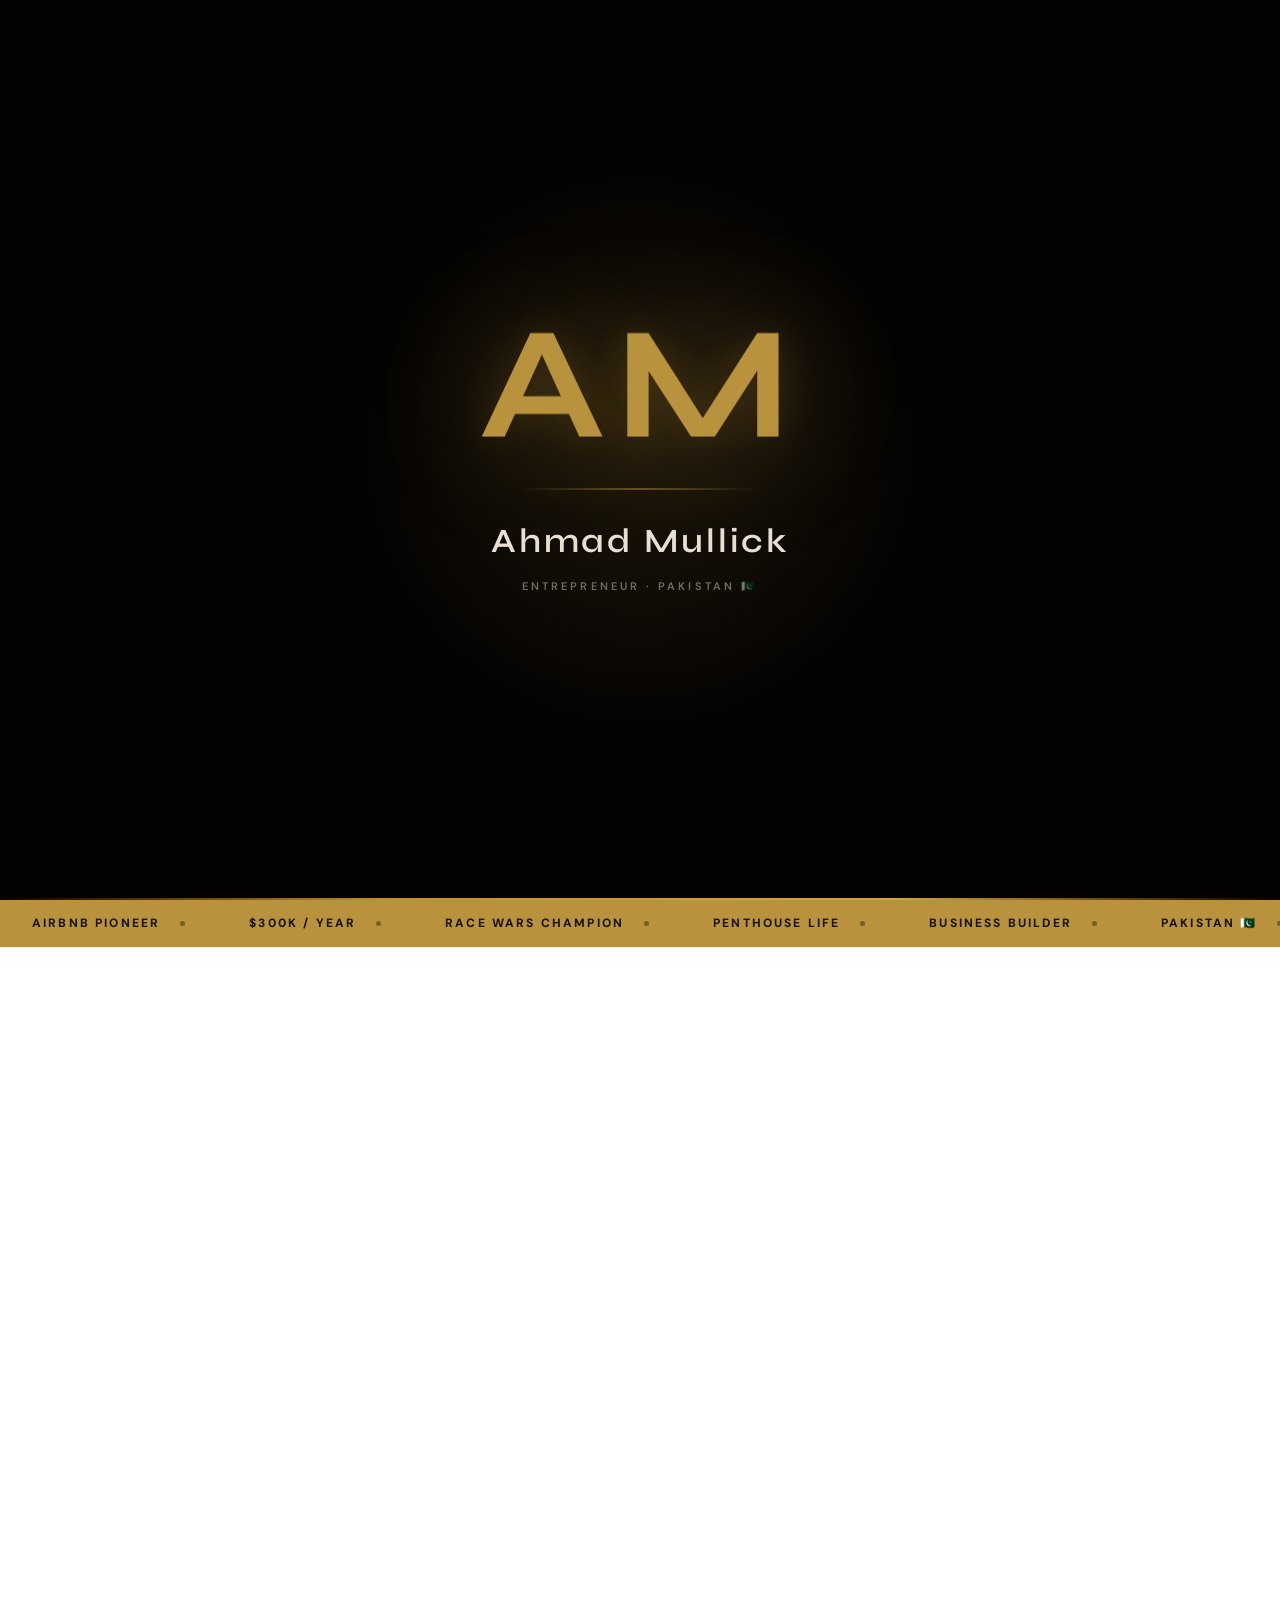
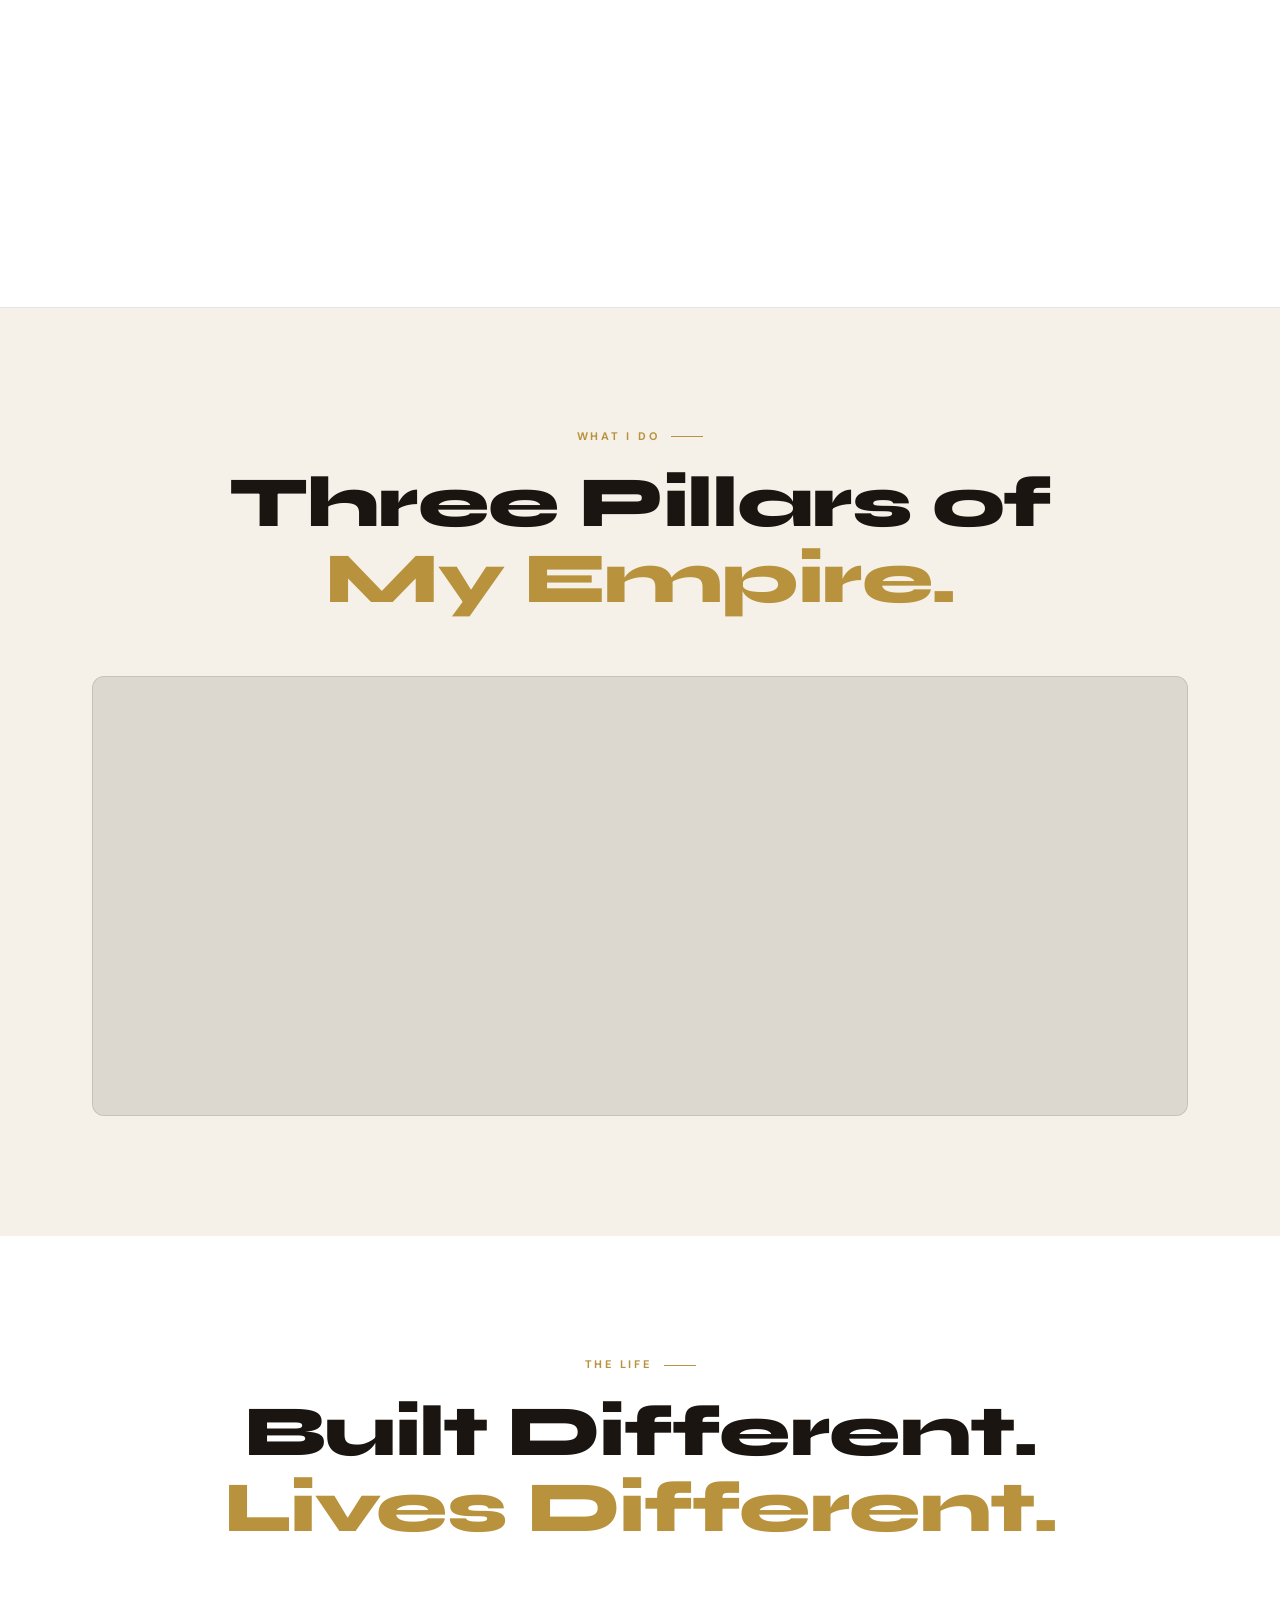
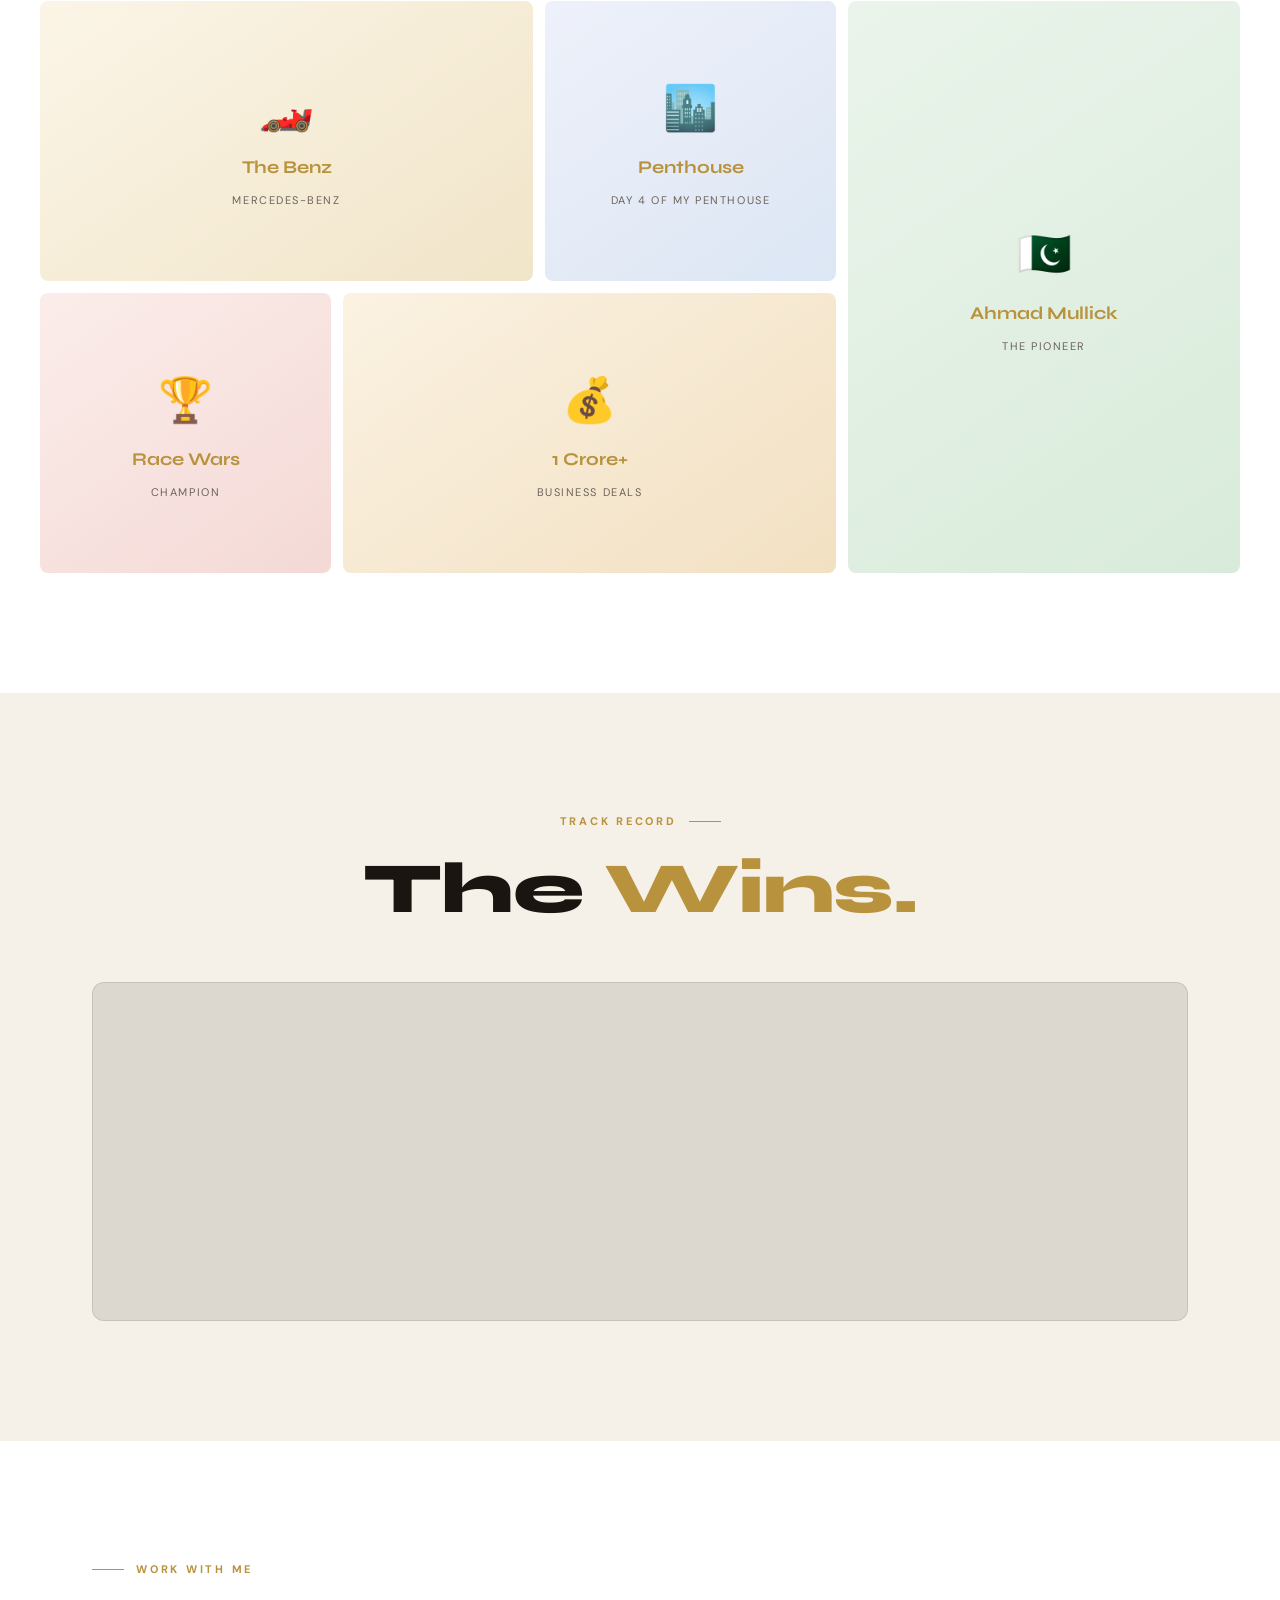
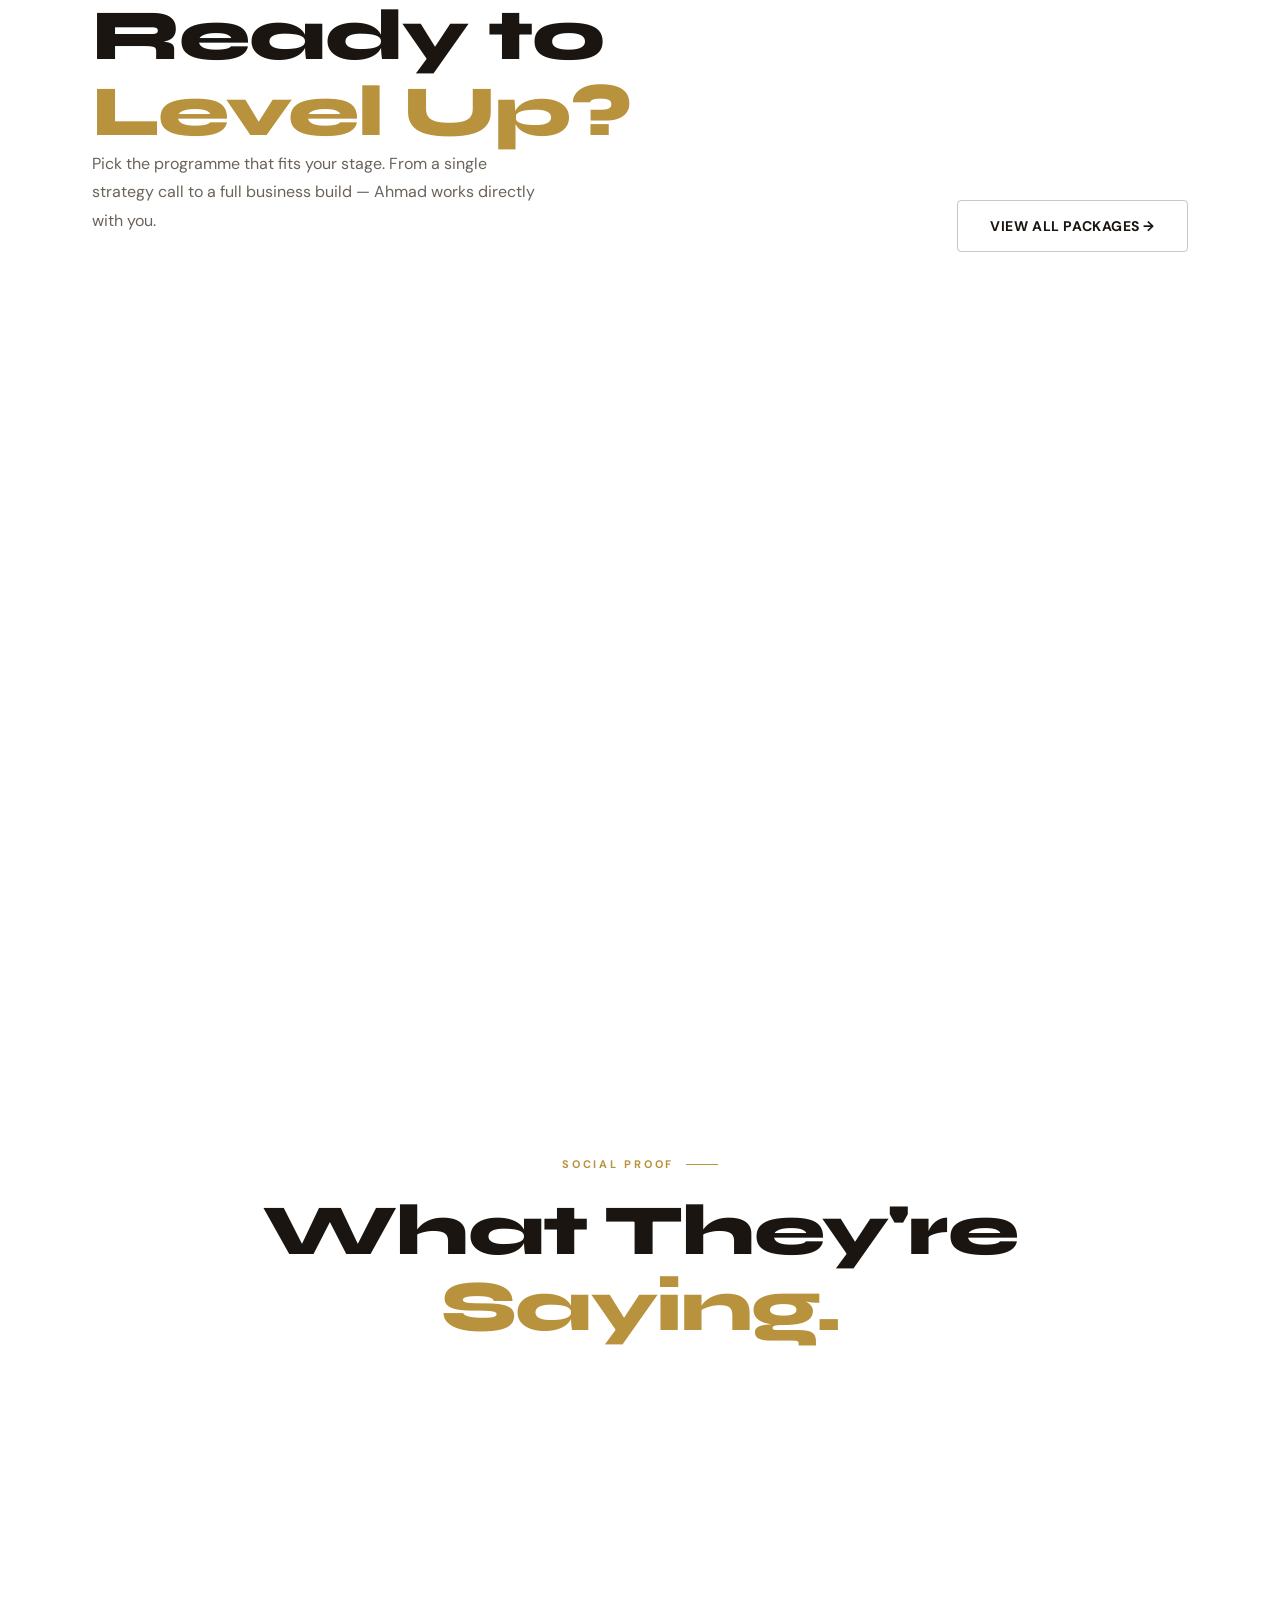
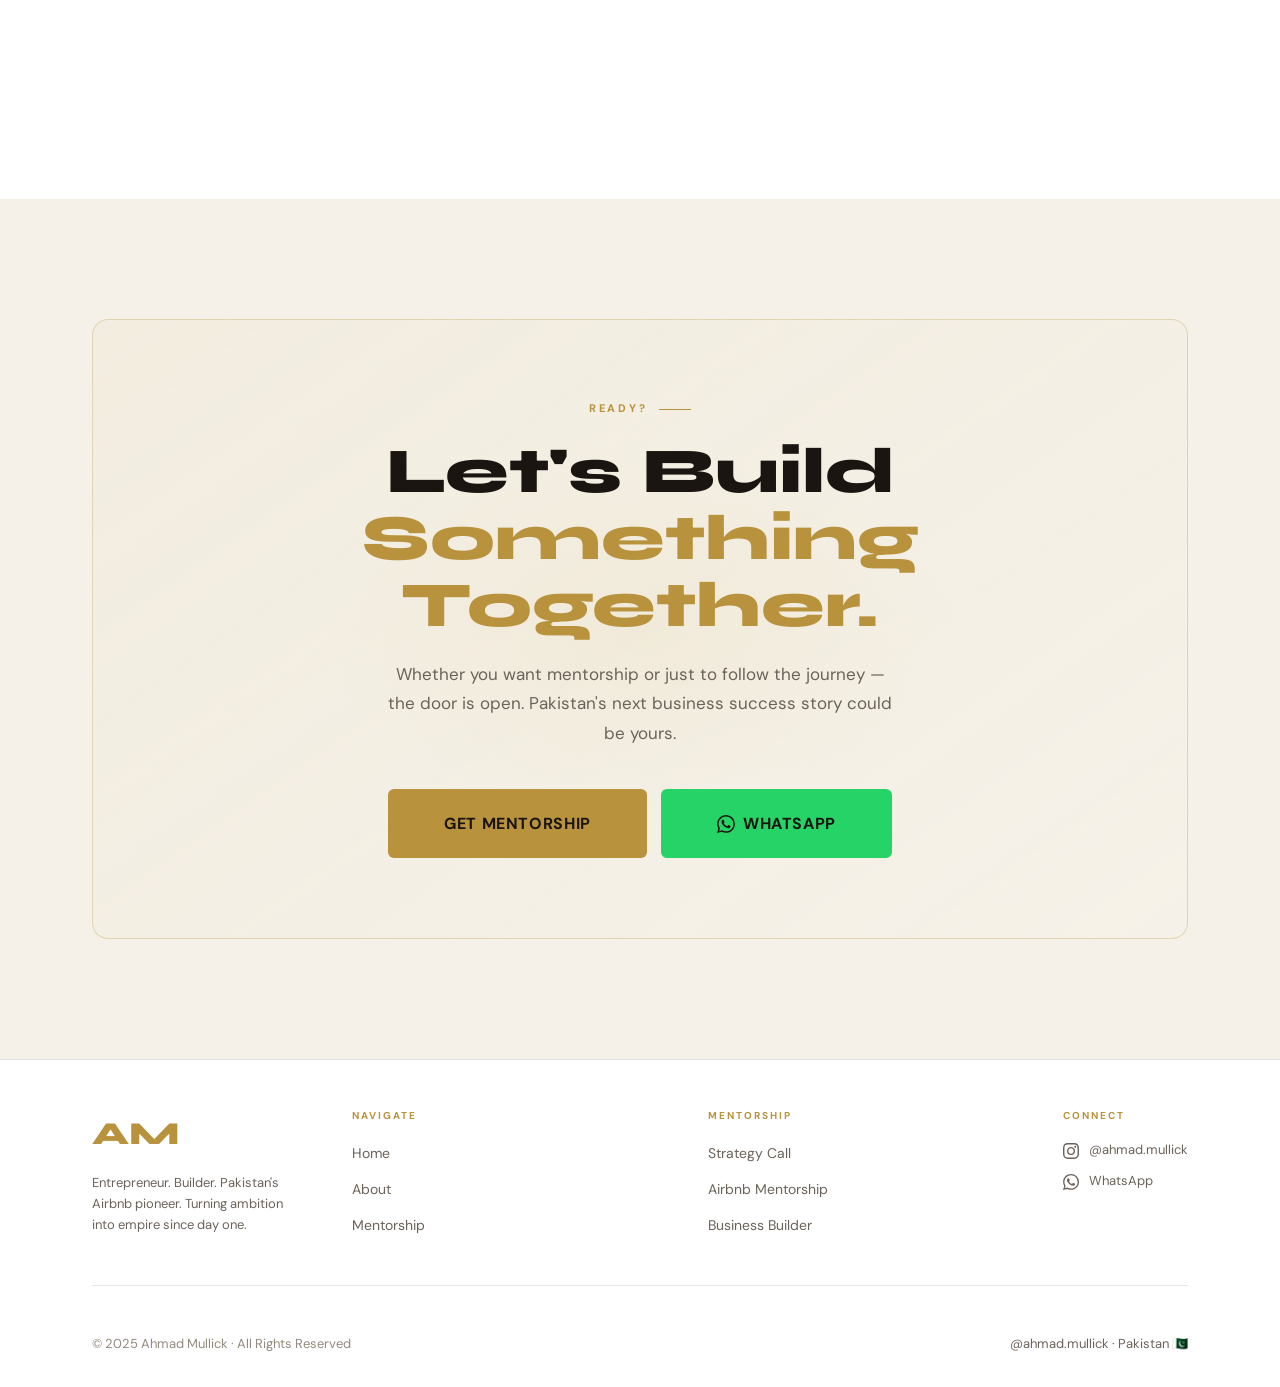
==== commit 9bd81078: "Switch headings to Syne — bold, clean, simple sans-serif User feedback: previous Cormorant Garamond " ====
--- a/index.html
+++ b/index.html
@@ -5,9 +5,10 @@
   <meta name="viewport" content="width=device-width, initial-scale=1.0" />
   <title>Ahmad Mullick — Entrepreneur & Business Builder</title>
   <meta name="description" content="Ahmad Mullick — Pakistani entrepreneur who grew Airbnb to $300K/year, Race Wars winner, business builder and mentor." />
+
   <link rel="preconnect" href="https://fonts.googleapis.com" />
   <link rel="preconnect" href="https://fonts.gstatic.com" crossorigin />
-  <link href="https://fonts.googleapis.com/css2?family=Cormorant+Garamond:ital,wght@0,400;0,600;0,700;1,400;1,600;1,700&family=DM+Sans:wght@300;400;500;600;700&display=swap" rel="stylesheet" />
+  <link href="https://fonts.googleapis.com/css2?family=Syne:wght@700;800&family=DM+Sans:wght@300;400;500;600;700&display=swap" rel="stylesheet" />
   <link rel="stylesheet" href="styles.css" />
 </head>
 <body class="is-intro">
@@ -63,7 +64,7 @@
 
         <h1 class="hero-headline reveal">
           Ahmad<br />
-          <span class="line-gold"><em>Mullick.</em></span>
+          <span class="line-gold">Mullick.</span>
         </h1>
 
         <p class="hero-statement reveal">
@@ -153,7 +154,7 @@
         <div class="story-text reveal-right">
           <div class="eyebrow">The Story</div>
           <h2 class="display-title" style="margin-bottom:24px;">
-            Built from<br /><span class="gold-word"><em>Scratch.</em></span>
+            Built from<br /><span class="gold-word">Scratch.</span>
           </h2>
 
           <blockquote class="story-quote">
@@ -185,7 +186,7 @@
     <div class="container">
       <div class="eyebrow center">What I Do</div>
       <h2 class="display-title" style="text-align:center;margin-bottom:0;">
-        Three Pillars of<br /><span class="gold-word"><em>My Empire.</em></span>
+        Three Pillars of<br /><span class="gold-word">My Empire.</span>
       </h2>
 
       <div class="pillars-grid">
@@ -230,7 +231,7 @@
     <div class="container-wide">
       <div class="eyebrow center">The Life</div>
       <h2 class="display-title" style="text-align:center;margin-bottom:0;">
-        Built Different.<br /><span class="gold-word"><em>Lives Different.</em></span>
+        Built Different.<br /><span class="gold-word">Lives Different.</span>
       </h2>
 
       <div class="life-grid">
@@ -287,7 +288,7 @@
     <div class="container">
       <div class="eyebrow center">Track Record</div>
       <h2 class="display-title" style="text-align:center;margin-bottom:0;">
-        The <span class="gold-word"><em>Wins.</em></span>
+        The <span class="gold-word">Wins.</span>
       </h2>
 
       <div class="wins-row">
@@ -326,7 +327,7 @@
         <div>
           <div class="eyebrow">Work With Me</div>
           <h2 class="display-title">
-            Ready to<br /><span class="gold-word"><em>Level Up?</em></span>
+            Ready to<br /><span class="gold-word">Level Up?</span>
           </h2>
           <p class="body-text" style="max-width:460px;">
             Pick the programme that fits your stage. From a single strategy call to a
@@ -395,7 +396,7 @@
     <div class="container">
       <div class="eyebrow center">Social Proof</div>
       <h2 class="display-title" style="text-align:center;margin-bottom:0;">
-        What They're<br /><span class="gold-word"><em>Saying.</em></span>
+        What They're<br /><span class="gold-word">Saying.</span>
       </h2>
 
       <div class="testi-grid">
@@ -445,7 +446,7 @@
         <div class="cta-glow"></div>
         <div class="eyebrow center">Ready?</div>
         <h2 class="cta-title">
-          Let's Build<br /><span class="gold"><em>Something Together.</em></span>
+          Let's Build<br /><span class="gold">Something Together.</span>
         </h2>
         <p class="cta-sub">Whether you want mentorship or just to follow the journey — the door is open. Pakistan's next business success story could be yours.</p>
         <div class="cta-btns">
--- a/styles.css
+++ b/styles.css
@@ -40,7 +40,7 @@
 .gold { color: var(--gold); }
 
 /* ─── TYPOGRAPHY ─────────── */
-h1, h2, h3, h4 { font-family: 'Cormorant Garamond', serif; line-height: 1.05; }
+h1, h2, h3, h4 { font-family: 'Syne', serif; line-height: 1.05; }
 
 .eyebrow {
   display: flex;
@@ -227,7 +227,7 @@
   padding: 0 32px;
 }
 .nav-logo {
-  font-family: 'Cormorant Garamond', serif;
+  font-family: 'Syne', serif;
   font-size: 30px;
   font-weight: 700;
   color: var(--gold);
@@ -286,7 +286,7 @@
   z-index: 2;
 }
 .intro-logo {
-  font-family: 'Cormorant Garamond', serif;
+  font-family: 'Syne', serif;
   font-size: clamp(100px, 22vw, 160px);
   font-weight: 700;
   color: var(--gold);
@@ -308,7 +308,7 @@
 }
 @keyframes iExpand { to { width: 240px; } }
 .intro-name {
-  font-family: 'Cormorant Garamond', serif;
+  font-family: 'Syne', serif;
   font-size: clamp(22px, 5vw, 34px);
   font-weight: 600;
   color: #e8dfd2; /* hardcoded light — dark intro background */
@@ -389,7 +389,7 @@
   z-index: 0;
 }
 .hero-name-bg {
-  font-family: 'Cormorant Garamond', serif;
+  font-family: 'Syne', serif;
   font-size: clamp(72px, 16vw, 200px);
   font-weight: 900;
   line-height: 0.88;
@@ -435,7 +435,7 @@
   50% { transform: scale(1.5); opacity: 0.5; }
 }
 .hero-headline {
-  font-family: 'Cormorant Garamond', serif;
+  font-family: 'Syne', serif;
   font-size: clamp(52px, 8vw, 96px);
   font-weight: 900;
   line-height: 0.95;
@@ -464,7 +464,7 @@
 }
 .hero-stat-item { }
 .hsi-num {
-  font-family: 'Cormorant Garamond', serif;
+  font-family: 'Syne', serif;
   font-size: 32px;
   font-weight: 900;
   color: var(--white);
@@ -514,7 +514,7 @@
   background: radial-gradient(ellipse 60% 60% at 50% 40%, rgba(201,168,76,0.08) 0%, transparent 70%);
 }
 .photo-initials {
-  font-family: 'Cormorant Garamond', serif;
+  font-family: 'Syne', serif;
   font-size: 80px;
   font-weight: 900;
   color: var(--gold);
@@ -571,7 +571,7 @@
   align-items: center;
 }
 .photo-tag-name {
-  font-family: 'Cormorant Garamond', serif;
+  font-family: 'Syne', serif;
   font-size: 16px;
   font-weight: 700;
   color: var(--white);
@@ -675,11 +675,11 @@
   text-align: center;
 }
 .sa-icon { font-size: 40px; }
-.sa-num { font-family: 'Cormorant Garamond', serif; font-size: 36px; font-weight: 900; color: var(--gold); }
+.sa-num { font-family: 'Syne', serif; font-size: 36px; font-weight: 900; color: var(--gold); }
 .sa-label { font-size: 11px; font-weight: 700; letter-spacing: 0.14em; text-transform: uppercase; color: var(--muted); }
 
 .story-quote {
-  font-family: 'Cormorant Garamond', serif;
+  font-family: 'Syne', serif;
   font-size: clamp(20px, 3vw, 28px);
   font-weight: 700;
   color: var(--white);
@@ -719,7 +719,7 @@
 .pillar-card:hover { background: var(--black-3); }
 .pillar-card:hover::after { opacity: 1; }
 .pillar-num {
-  font-family: 'Cormorant Garamond', serif;
+  font-family: 'Syne', serif;
   font-size: 64px;
   font-weight: 900;
   color: transparent;
@@ -729,7 +729,7 @@
 }
 .pillar-icon { font-size: 40px; margin-bottom: 16px; display: block; }
 .pillar-title {
-  font-family: 'Cormorant Garamond', serif;
+  font-family: 'Syne', serif;
   font-size: 26px;
   font-weight: 700;
   color: var(--white);
@@ -788,7 +788,7 @@
 .lf-business { background: linear-gradient(145deg, #FBF2E2, #F2E0C2); }
 .life-icon { font-size: 44px; }
 .life-label {
-  font-family: 'Cormorant Garamond', serif;
+  font-family: 'Syne', serif;
   font-size: 18px;
   font-weight: 700;
   color: var(--gold);
@@ -828,7 +828,7 @@
 .win-item:hover { background: var(--black-3); }
 .wi-icon { font-size: 28px; margin-bottom: 16px; }
 .wi-num {
-  font-family: 'Cormorant Garamond', serif;
+  font-family: 'Syne', serif;
   font-size: clamp(36px, 4vw, 52px);
   font-weight: 900;
   color: var(--gold);
@@ -893,14 +893,14 @@
 }
 .pkg-icon { font-size: 36px; margin-bottom: 16px; }
 .pkg-name {
-  font-family: 'Cormorant Garamond', serif;
+  font-family: 'Syne', serif;
   font-size: 22px;
   font-weight: 700;
   color: var(--white);
   margin-bottom: 6px;
 }
 .pkg-price {
-  font-family: 'Cormorant Garamond', serif;
+  font-family: 'Syne', serif;
   font-size: 40px;
   font-weight: 900;
   color: var(--gold);
@@ -975,7 +975,7 @@
   margin-bottom: 6px;
 }
 .course-name {
-  font-family: 'Cormorant Garamond', serif;
+  font-family: 'Syne', serif;
   font-size: 19px;
   font-weight: 700;
   color: var(--white);
@@ -991,7 +991,7 @@
   border-top: 1px solid var(--border);
 }
 .course-price {
-  font-family: 'Cormorant Garamond', serif;
+  font-family: 'Syne', serif;
   font-size: 22px;
   font-weight: 900;
   color: var(--gold);
@@ -1059,7 +1059,7 @@
   pointer-events: none;
 }
 .cta-title {
-  font-family: 'Cormorant Garamond', serif;
+  font-family: 'Syne', serif;
   font-size: clamp(36px, 5vw, 64px);
   font-weight: 900;
   color: var(--white);
@@ -1086,7 +1086,7 @@
 }
 .footer-brand {}
 .footer-logo {
-  font-family: 'Cormorant Garamond', serif;
+  font-family: 'Syne', serif;
   font-size: 32px;
   font-weight: 900;
   color: var(--gold);
@@ -1315,7 +1315,7 @@
 .section-eyebrow.center::before { display: none; }
 .section-eyebrow.center::after { content: ''; display: block; width: 32px; height: 1px; background: var(--gold); flex-shrink: 0; }
 .section-title {
-  font-family: 'Cormorant Garamond', serif;
+  font-family: 'Syne', serif;
   font-size: clamp(36px, 5vw, 64px);
   font-weight: 900; line-height: 1.05; color: var(--white);
   letter-spacing: -0.02em; margin-bottom: 20px;
@@ -1353,7 +1353,7 @@
   letter-spacing: 0.16em; text-transform: uppercase;
   color: var(--gold); margin-bottom: 6px;
 }
-.timeline-title { font-family: 'Cormorant Garamond', serif; font-size: 20px; font-weight: 700; color: var(--white); margin-bottom: 10px; }
+.timeline-title { font-family: 'Syne', serif; font-size: 20px; font-weight: 700; color: var(--white); margin-bottom: 10px; }
 .timeline-text { font-size: 14px; color: var(--muted); line-height: 1.75; }
 
 /* Lifestyle / car showcase */
@@ -1373,14 +1373,14 @@
 .cp-3 { background: linear-gradient(145deg, #FBEDEB, #F4D9D5); }
 .cp-4 { background: linear-gradient(145deg, #FBF2E2, #F2E0C2); }
 .cp-icon { font-size: 48px; }
-.cp-label { font-family: 'Cormorant Garamond', serif; font-size: 18px; font-weight: 700; color: var(--gold); }
+.cp-label { font-family: 'Syne', serif; font-size: 18px; font-weight: 700; color: var(--gold); }
 .cp-tag { font-size: 11px; letter-spacing: 0.14em; text-transform: uppercase; color: var(--muted); }
 .car-caption {
   position: absolute; bottom: 0; left: 0; right: 0;
   background: linear-gradient(to top, rgba(0,0,0,0.8) 0%, transparent 100%);
   padding: 20px 20px 16px;
 }
-.car-caption h4 { font-family: 'Cormorant Garamond', serif; font-size: 18px; color: var(--white); margin-bottom: 2px; }
+.car-caption h4 { font-family: 'Syne', serif; font-size: 18px; color: var(--white); margin-bottom: 2px; }
 .car-caption p { font-size: 12px; color: var(--muted); }
 
 /* Values / content cards */
@@ -1393,7 +1393,7 @@
 }
 .content-card:hover { border-color: var(--border-gold); transform: translateY(-4px); }
 .cc-icon { font-size: 36px; margin-bottom: 16px; }
-.content-card h3 { font-family: 'Cormorant Garamond', serif; font-size: 22px; font-weight: 700; color: var(--white); margin-bottom: 10px; }
+.content-card h3 { font-family: 'Syne', serif; font-size: 22px; font-weight: 700; color: var(--white); margin-bottom: 10px; }
 .content-card p { font-size: 14px; color: var(--muted); line-height: 1.75; }
 
 /* Contact CTA (inner pages) */
@@ -1428,8 +1428,8 @@
   padding: 5px 16px; border-radius: 0 0 8px 8px;
 }
 .service-icon { font-size: 36px; margin-bottom: 16px; }
-.service-name { font-family: 'Cormorant Garamond', serif; font-size: 22px; font-weight: 700; color: var(--white); margin-bottom: 6px; }
-.service-price { font-family: 'Cormorant Garamond', serif; font-size: 40px; font-weight: 900; color: var(--gold); line-height: 1; margin-bottom: 4px; }
+.service-name { font-family: 'Syne', serif; font-size: 22px; font-weight: 700; color: var(--white); margin-bottom: 6px; }
+.service-price { font-family: 'Syne', serif; font-size: 40px; font-weight: 900; color: var(--gold); line-height: 1; margin-bottom: 4px; }
 .service-price-note { font-size: 12px; color: var(--muted); margin-bottom: 16px; }
 .service-desc { font-size: 14px; color: var(--muted); line-height: 1.7; margin-bottom: 20px; flex: 1; }
 .service-features { list-style: none; margin-bottom: 28px; }
@@ -1447,8 +1447,8 @@
 @media (max-width: 640px) { .steps-grid { grid-template-columns: 1fr; } }
 .step-card { background: var(--black-2); padding: 40px 28px; transition: background var(--transition); }
 .step-card:hover { background: var(--black-3); }
-.step-num { font-family: 'Cormorant Garamond', serif; font-size: 56px; font-weight: 900; color: transparent; -webkit-text-stroke: 1px rgba(201,168,76,0.25); line-height: 1; margin-bottom: 16px; }
-.step-title { font-family: 'Cormorant Garamond', serif; font-size: 20px; font-weight: 700; color: var(--white); margin-bottom: 10px; }
+.step-num { font-family: 'Syne', serif; font-size: 56px; font-weight: 900; color: transparent; -webkit-text-stroke: 1px rgba(201,168,76,0.25); line-height: 1; margin-bottom: 16px; }
+.step-title { font-family: 'Syne', serif; font-size: 20px; font-weight: 700; color: var(--white); margin-bottom: 10px; }
 .step-text { font-size: 14px; color: var(--muted); line-height: 1.75; }
 
 /* Testimonials alias */
@@ -1465,7 +1465,7 @@
   background: linear-gradient(145deg, rgba(201,168,76,0.05), var(--black-2));
 }
 @media (max-width: 640px) { .cta-block { padding: 48px 20px; } }
-.cta-block-title { font-family: 'Cormorant Garamond', serif; font-size: clamp(32px, 5vw, 56px); font-weight: 900; color: var(--white); line-height: 1.05; margin-bottom: 16px; }
+.cta-block-title { font-family: 'Syne', serif; font-size: clamp(32px, 5vw, 56px); font-weight: 900; color: var(--white); line-height: 1.05; margin-bottom: 16px; }
 .cta-block-text { font-size: 16px; color: var(--muted); line-height: 1.8; max-width: 580px; margin: 0 auto 36px; }
 .cta-block-btns { display: flex; gap: 14px; justify-content: center; flex-wrap: wrap; }
 
@@ -1497,10 +1497,10 @@
 }
 .product-body { padding: 22px; }
 .product-category { font-size: 10px; font-weight: 700; letter-spacing: 0.15em; text-transform: uppercase; color: var(--gold); margin-bottom: 6px; }
-.product-name { font-family: 'Cormorant Garamond', serif; font-size: 18px; font-weight: 700; color: var(--white); margin-bottom: 8px; line-height: 1.25; }
+.product-name { font-family: 'Syne', serif; font-size: 18px; font-weight: 700; color: var(--white); margin-bottom: 8px; line-height: 1.25; }
 .product-desc { font-size: 13px; color: var(--muted); line-height: 1.65; margin-bottom: 16px; }
 .product-footer { display: flex; justify-content: space-between; align-items: flex-end; padding-top: 14px; border-top: 1px solid var(--border); }
-.product-price { font-family: 'Cormorant Garamond', serif; font-size: 22px; font-weight: 900; color: var(--gold); }
+.product-price { font-family: 'Syne', serif; font-size: 22px; font-weight: 900; color: var(--gold); }
 .product-price-sub { font-size: 11px; color: var(--muted); margin-top: 2px; }
 
 /* Featured product */
@@ -1524,7 +1524,7 @@
   padding: 6px 14px; border-radius: 4px;
 }
 .fp-tag { font-size: 11px; font-weight: 700; letter-spacing: 0.15em; text-transform: uppercase; color: var(--gold); margin-bottom: 8px; }
-.fp-title { font-family: 'Cormorant Garamond', serif; font-size: clamp(28px, 3.5vw, 42px); font-weight: 900; color: var(--white); line-height: 1.1; margin-bottom: 16px; }
+.fp-title { font-family: 'Syne', serif; font-size: clamp(28px, 3.5vw, 42px); font-weight: 900; color: var(--white); line-height: 1.1; margin-bottom: 16px; }
 .fp-desc { font-size: 15px; color: var(--muted); line-height: 1.8; margin-bottom: 24px; }
 .fp-includes { margin-bottom: 24px; }
 .fp-includes-title { font-size: 11px; font-weight: 700; letter-spacing: 0.14em; text-transform: uppercase; color: var(--muted); margin-bottom: 12px; }
@@ -1532,7 +1532,7 @@
 .fp-includes li { font-size: 13px; color: var(--muted); display: flex; align-items: center; gap: 6px; }
 .fp-includes li::before { content: '✓'; color: var(--gold); font-weight: 700; }
 .fp-price { margin-bottom: 24px; }
-.fp-price-main { font-family: 'Cormorant Garamond', serif; font-size: 40px; font-weight: 900; color: var(--gold); }
+.fp-price-main { font-family: 'Syne', serif; font-size: 40px; font-weight: 900; color: var(--gold); }
 .fp-price-note { font-size: 13px; color: var(--muted); margin-top: 4px; }
 .fp-ctas { display: flex; gap: 12px; flex-wrap: wrap; }
 .price-old { text-decoration: line-through; color: var(--muted); font-size: 14px; margin-right: 8px; }
@@ -1545,7 +1545,7 @@
 }
 @media (max-width: 640px) { .guarantee-inner { padding: 36px 20px; } }
 .guarantee-icon { font-size: 56px; margin-bottom: 20px; }
-.guarantee-title { font-family: 'Cormorant Garamond', serif; font-size: clamp(28px, 4vw, 40px); font-weight: 900; color: var(--white); margin-bottom: 16px; }
+.guarantee-title { font-family: 'Syne', serif; font-size: clamp(28px, 4vw, 40px); font-weight: 900; color: var(--white); margin-bottom: 16px; }
 .guarantee-text { font-size: 16px; color: var(--muted); line-height: 1.8; margin-bottom: 32px; }
 
 /* Category tabs fix */
@@ -1637,7 +1637,7 @@
   animation: dotPulse 2s ease-in-out infinite;
 }
 .mh-headline {
-  font-family: 'Cormorant Garamond', serif;
+  font-family: 'Syne', serif;
   font-size: clamp(48px, 7.5vw, 92px);
   font-weight: 700;
   line-height: 1.0;
@@ -1664,7 +1664,7 @@
 }
 .mt-item { }
 .mt-num {
-  font-family: 'Cormorant Garamond', serif;
+  font-family: 'Syne', serif;
   font-size: 30px;
   font-weight: 700;
   color: var(--white);
@@ -1714,7 +1714,7 @@
   border-top: 1px solid var(--border-gold);
 }
 .mhc-name {
-  font-family: 'Cormorant Garamond', serif;
+  font-family: 'Syne', serif;
   font-size: 26px;
   font-weight: 700;
   color: var(--white);
@@ -1769,7 +1769,7 @@
 .pain-card:hover { border-color: var(--border-gold); transform: translateY(-4px); }
 .pain-icon { font-size: 32px; margin-bottom: 16px; }
 .pain-title {
-  font-family: 'Cormorant Garamond', serif;
+  font-family: 'Syne', serif;
   font-size: 22px;
   font-weight: 700;
   color: var(--white);
@@ -1808,7 +1808,7 @@
 }
 .benefit-body { }
 .benefit-title {
-  font-family: 'Cormorant Garamond', serif;
+  font-family: 'Syne', serif;
   font-size: 20px;
   font-weight: 700;
   color: var(--white);
@@ -1835,7 +1835,7 @@
 }
 .how-card:hover { background: var(--black-3); }
 .how-num {
-  font-family: 'Cormorant Garamond', serif;
+  font-family: 'Syne', serif;
   font-size: 60px;
   font-weight: 700;
   color: transparent;
@@ -1844,7 +1844,7 @@
   margin-bottom: 16px;
 }
 .how-title {
-  font-family: 'Cormorant Garamond', serif;
+  font-family: 'Syne', serif;
   font-size: 20px;
   font-weight: 700;
   color: var(--white);
@@ -1874,7 +1874,7 @@
 .fomo-block .eyebrow { justify-content: center; color: var(--gold); }
 .fomo-block .eyebrow::before, .fomo-block .eyebrow::after { background: var(--gold); }
 .fomo-title {
-  font-family: 'Cormorant Garamond', serif;
+  font-family: 'Syne', serif;
   font-size: clamp(30px, 4.5vw, 52px);
   font-weight: 700;
   color: #e8dfd2;
@@ -1924,7 +1924,7 @@
 }
 .faq-item:hover { border-color: var(--border-gold); }
 .faq-q {
-  font-family: 'Cormorant Garamond', serif;
+  font-family: 'Syne', serif;
   font-size: 20px;
   font-weight: 700;
   color: var(--white);
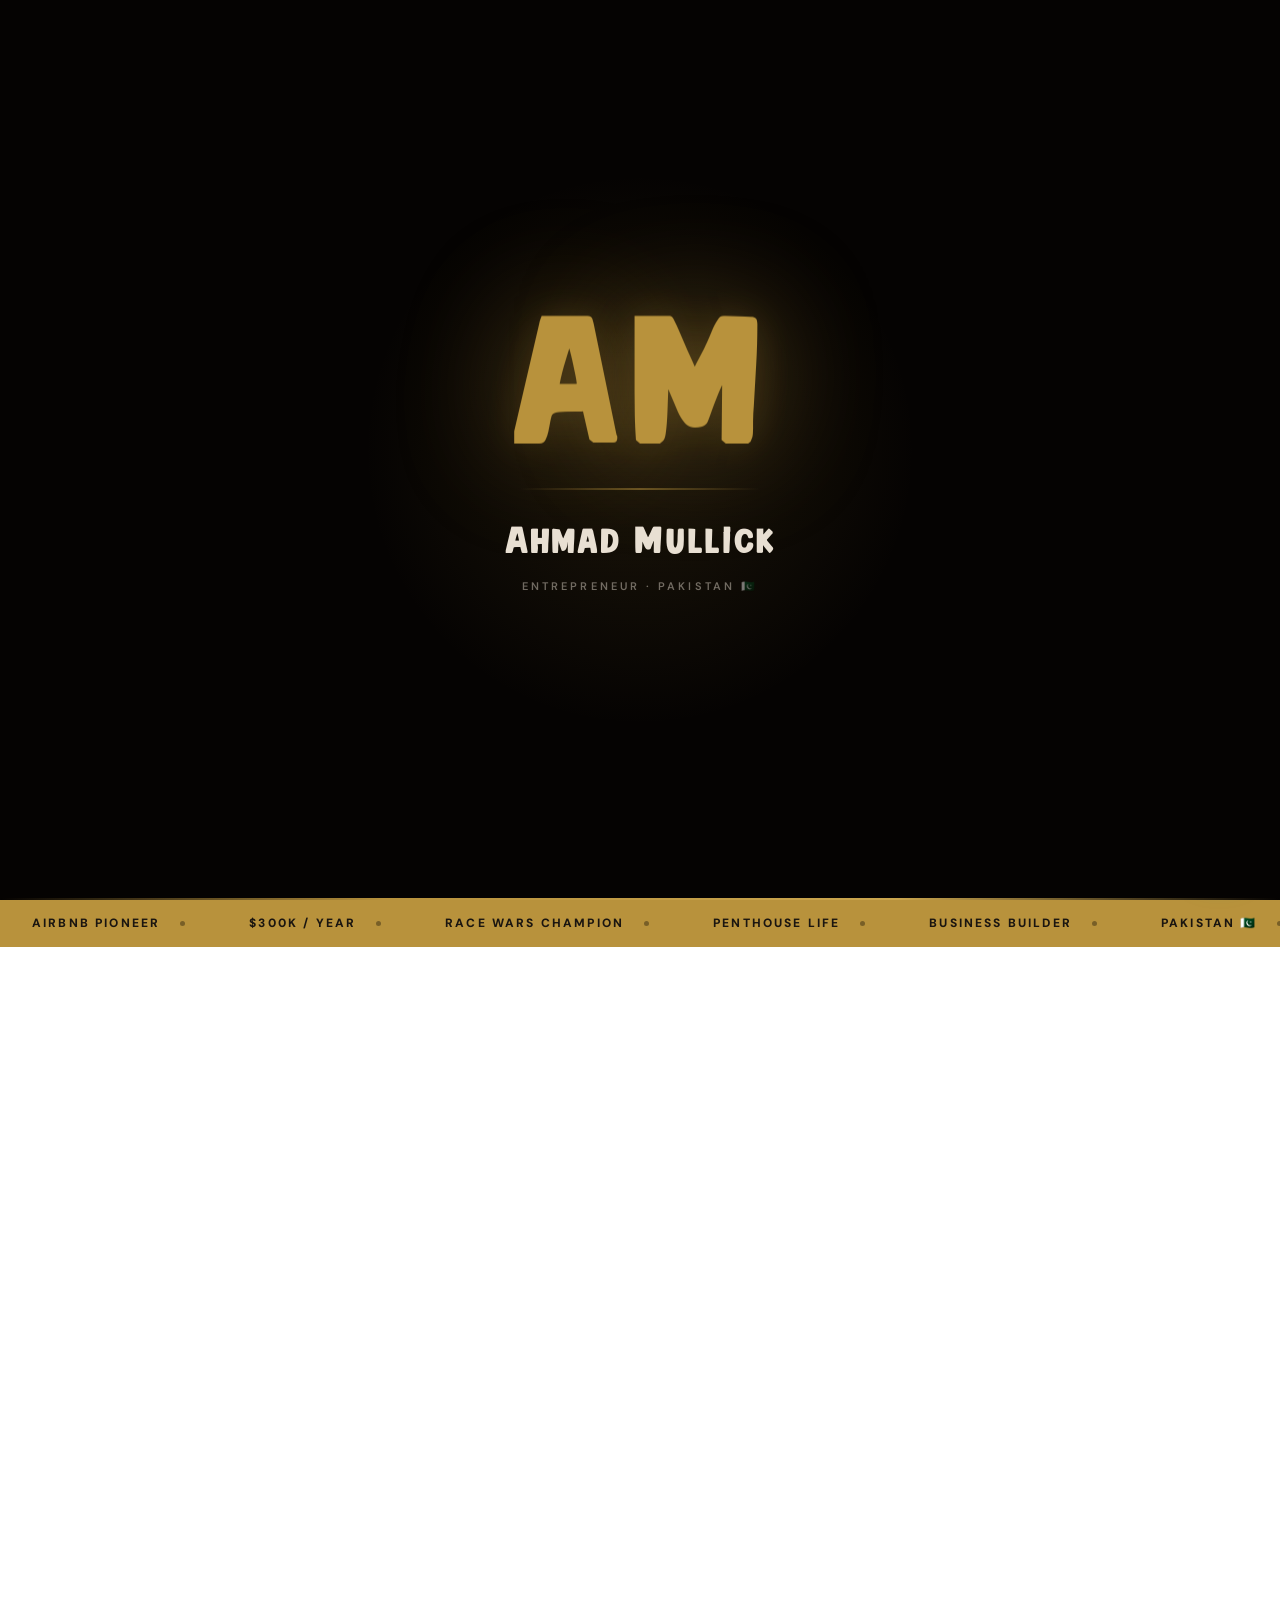
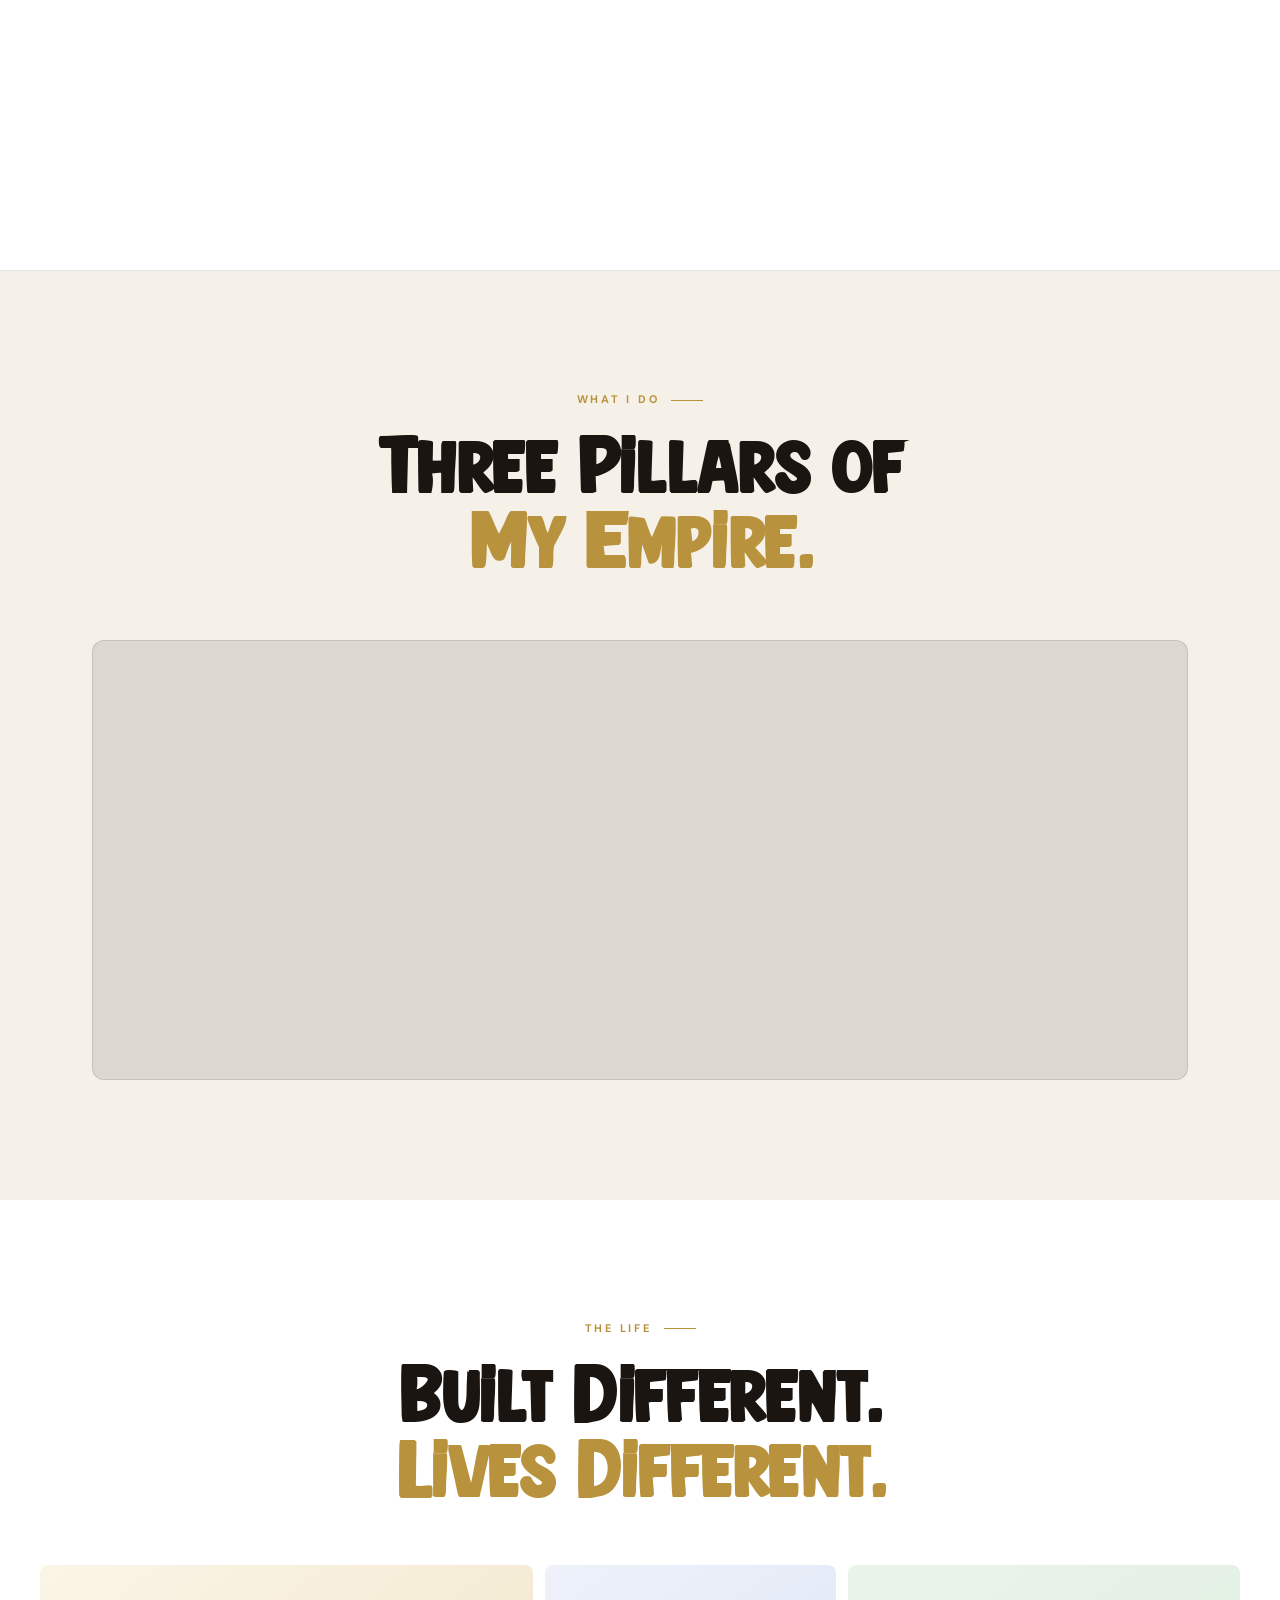
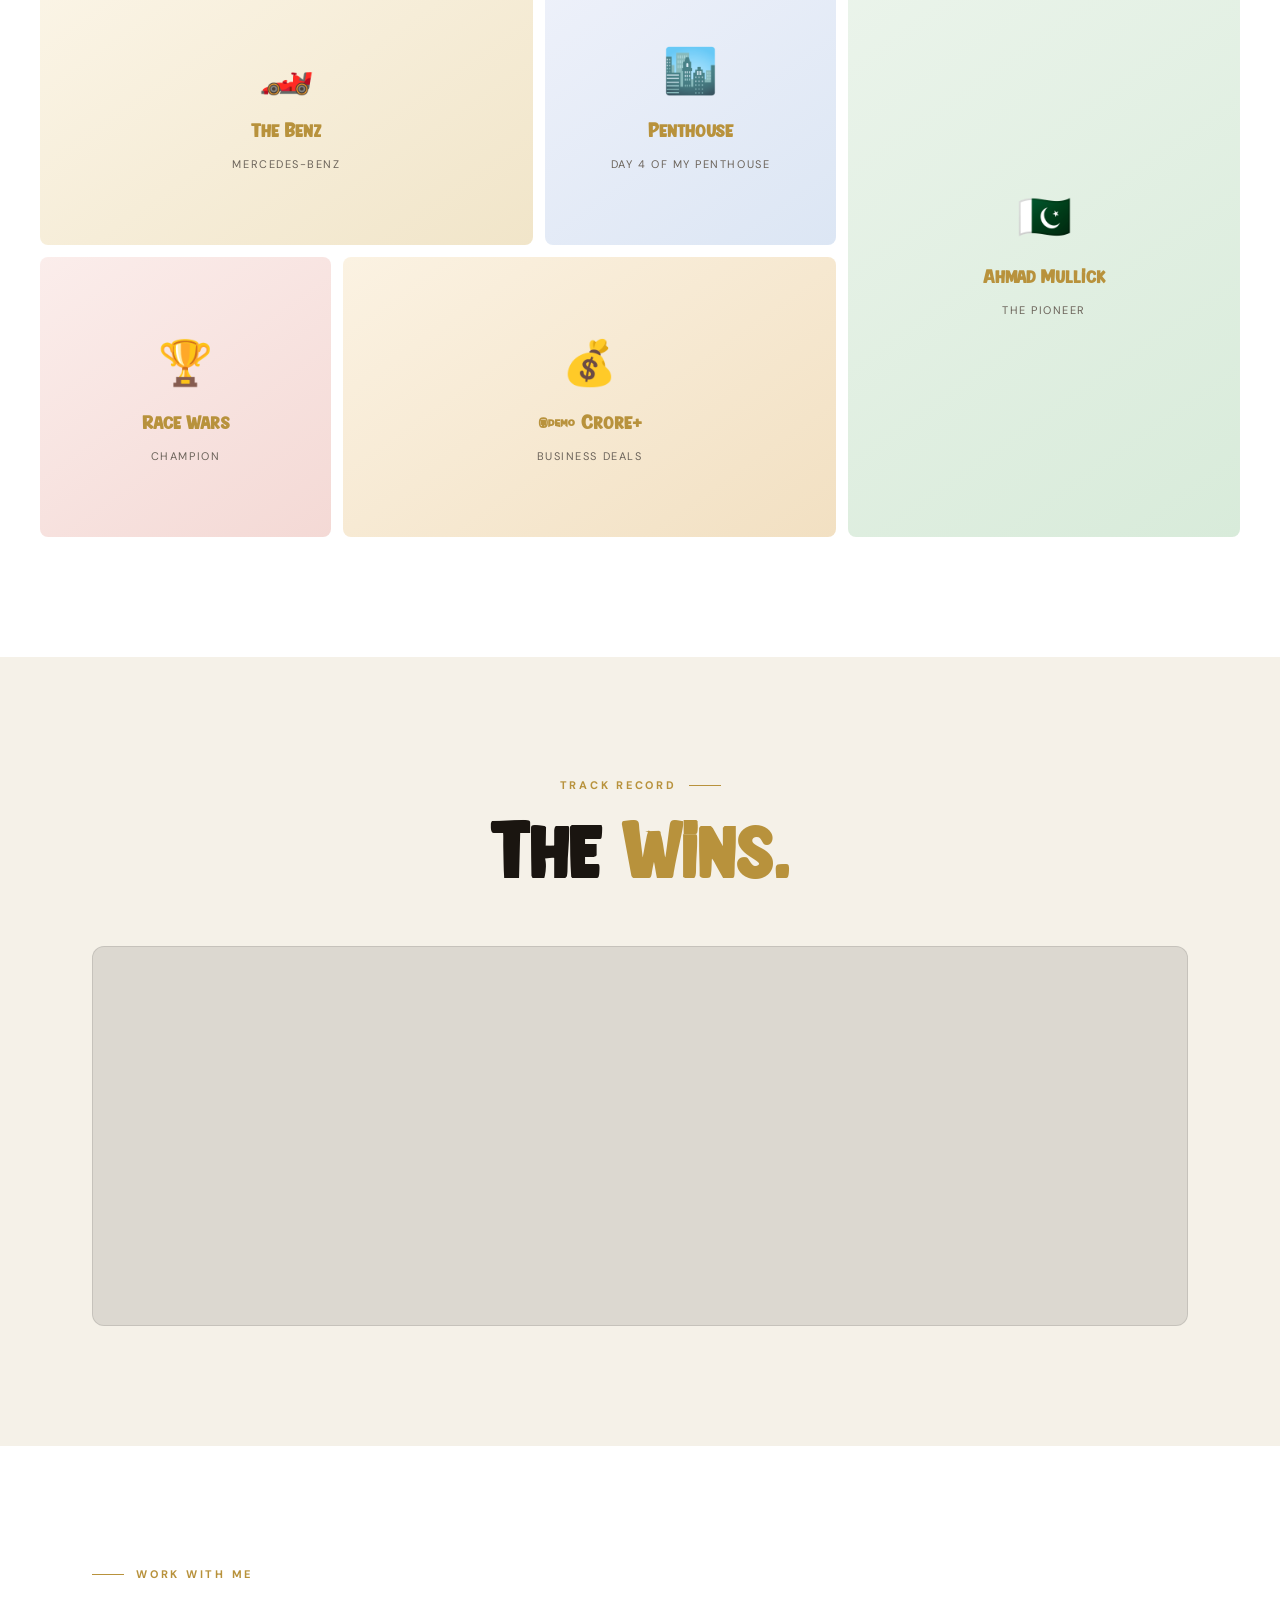
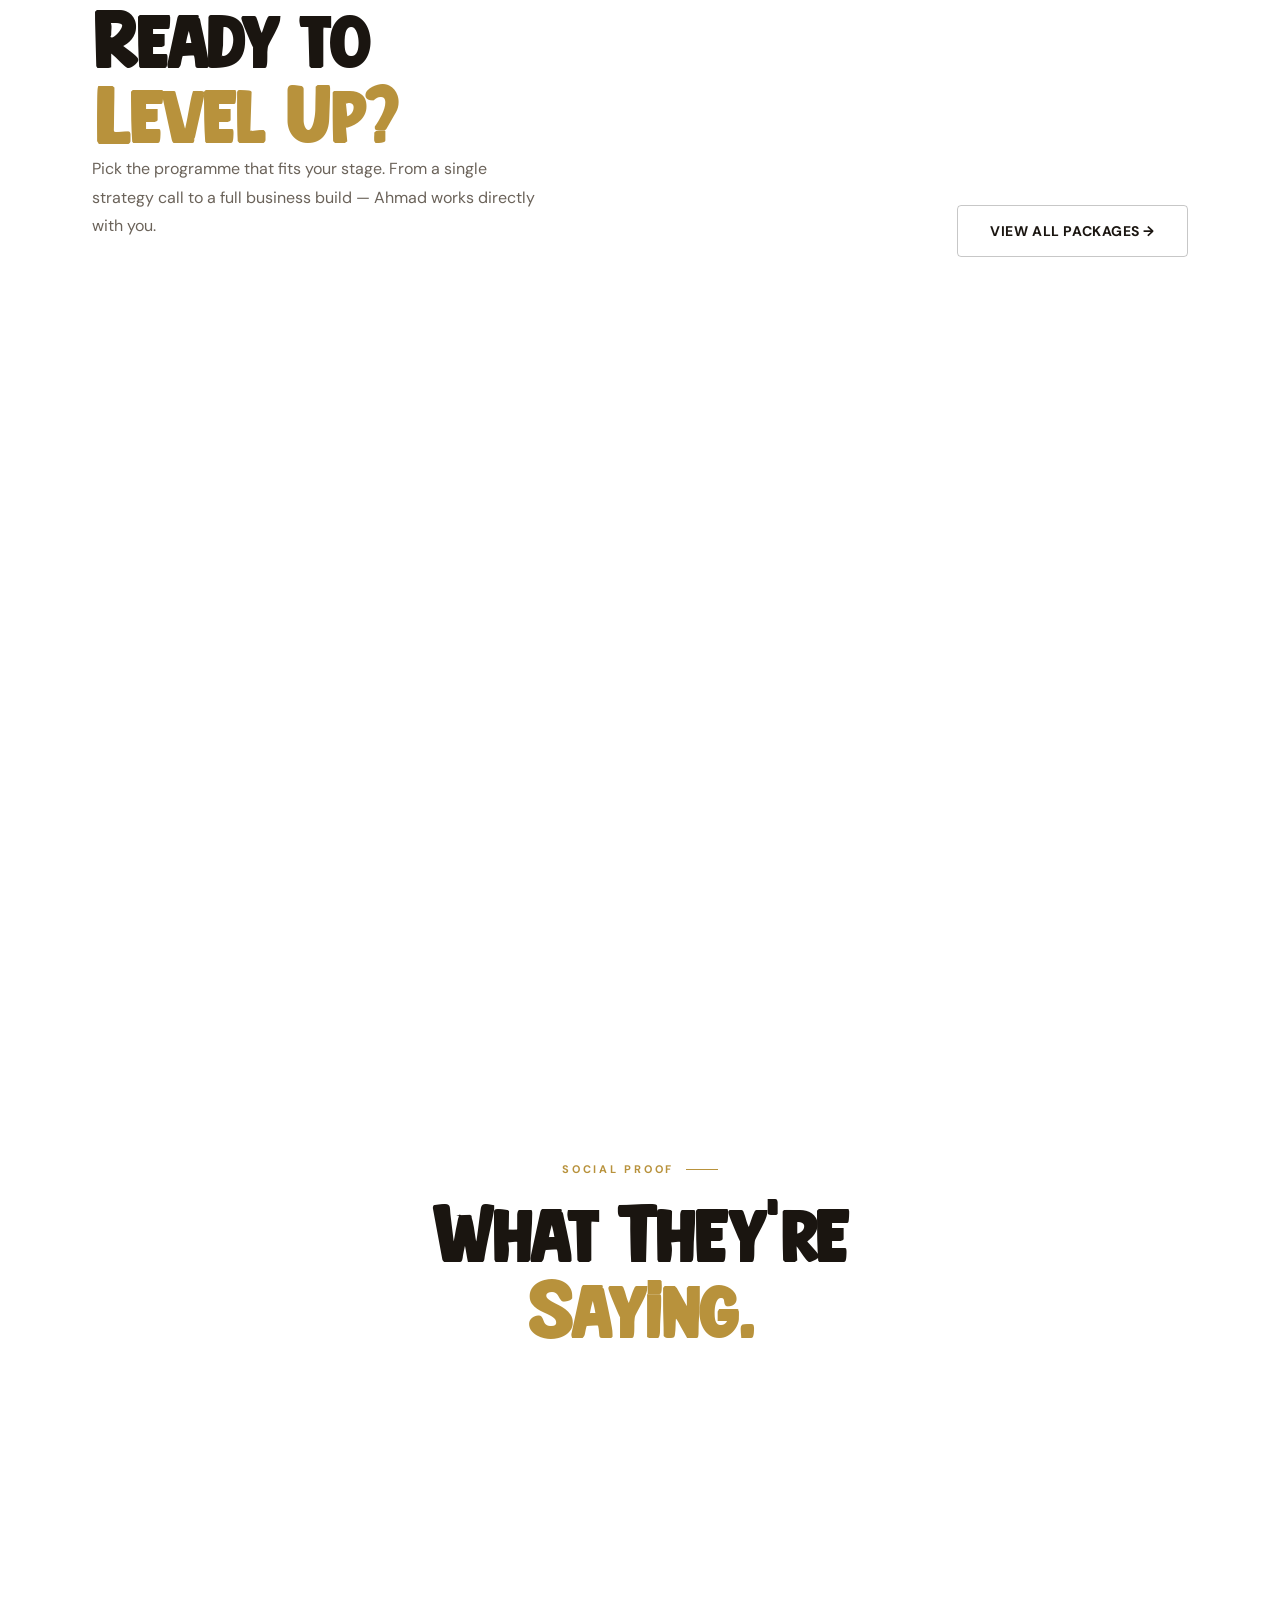
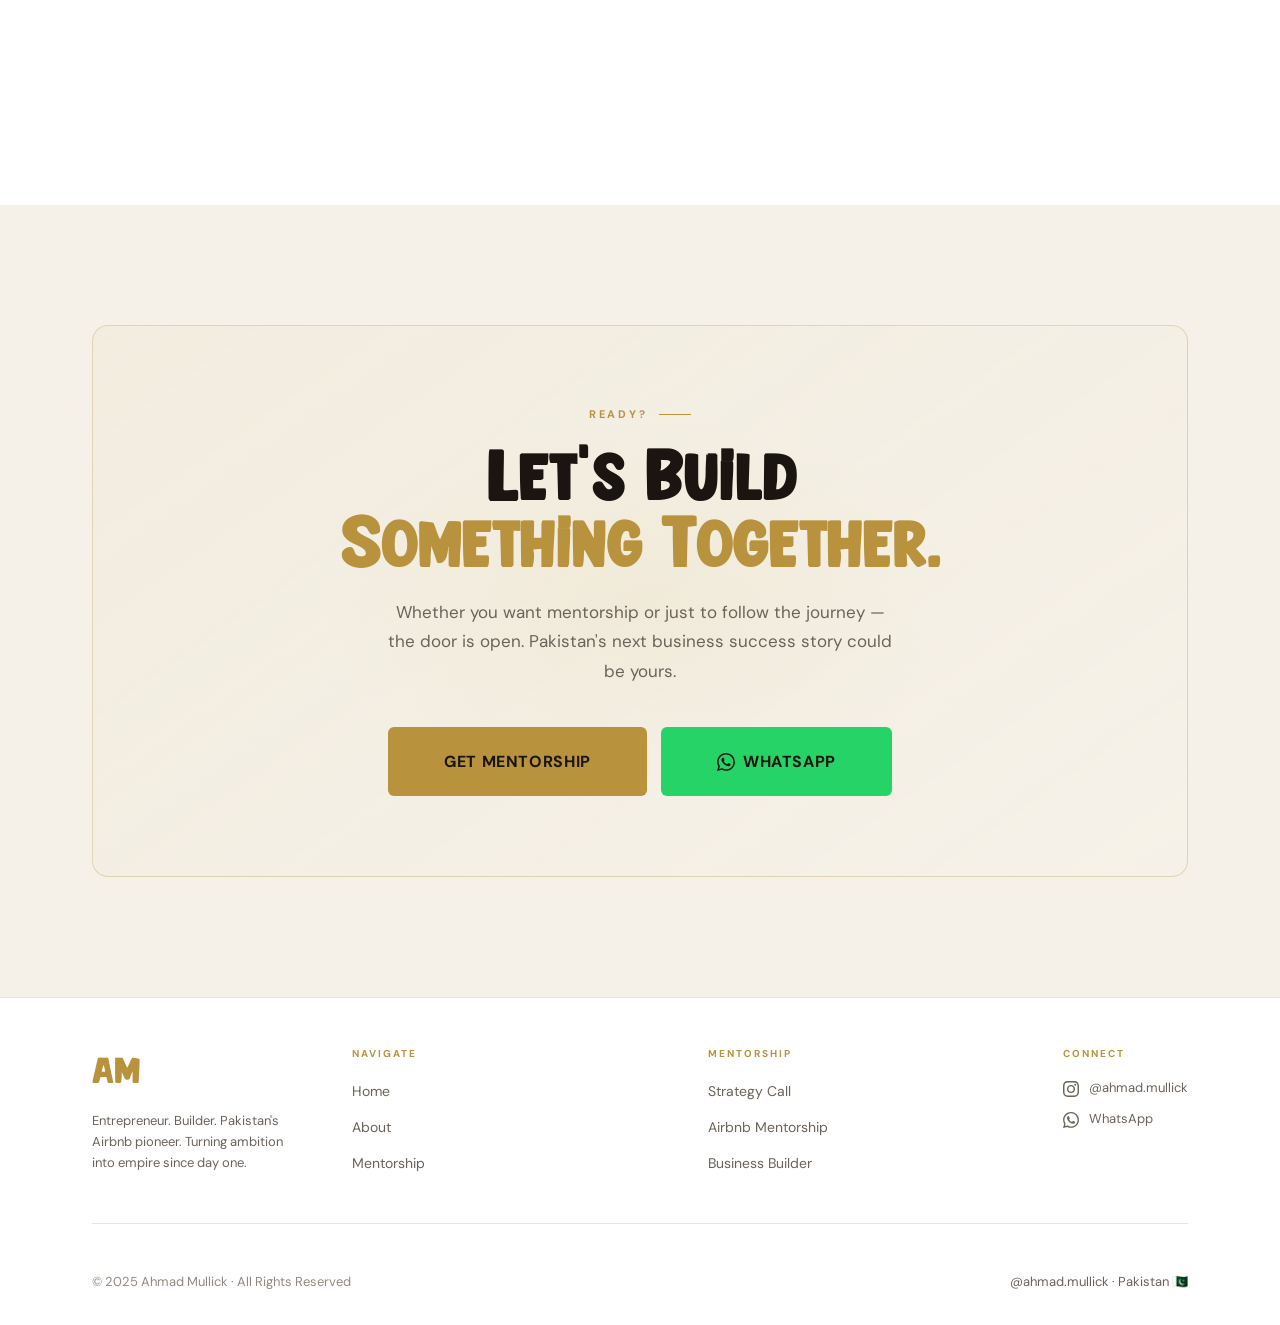
==== commit 2d121638: "Use Every Run custom font for all headings — simple bold clean per user" ====
--- a/index.html
+++ b/index.html
@@ -8,7 +8,7 @@
 
   <link rel="preconnect" href="https://fonts.googleapis.com" />
   <link rel="preconnect" href="https://fonts.gstatic.com" crossorigin />
-  <link href="https://fonts.googleapis.com/css2?family=Syne:wght@700;800&family=DM+Sans:wght@300;400;500;600;700&display=swap" rel="stylesheet" />
+  <link href="https://fonts.googleapis.com/css2?family=DM+Sans:wght@300;400;500;600;700&display=swap" rel="stylesheet" />
   <link rel="stylesheet" href="styles.css" />
 </head>
 <body class="is-intro">
--- a/styles.css
+++ b/styles.css
@@ -1,3 +1,12 @@
+/* ─── CUSTOM FONT ─────────── */
+@font-face {
+  font-family: 'EveryRun';
+  src: url('fonts/EveryRun.ttf') format('truetype');
+  font-weight: normal;
+  font-style: normal;
+  font-display: swap;
+}
+
 /* ─── RESET & VARIABLES ─────────── */
 *, *::before, *::after { box-sizing: border-box; margin: 0; padding: 0; }
 
@@ -40,7 +49,7 @@
 .gold { color: var(--gold); }
 
 /* ─── TYPOGRAPHY ─────────── */
-h1, h2, h3, h4 { font-family: 'Syne', serif; line-height: 1.05; }
+h1, h2, h3, h4 { font-family: 'EveryRun', serif; line-height: 1.05; }
 
 .eyebrow {
   display: flex;
@@ -227,7 +236,7 @@
   padding: 0 32px;
 }
 .nav-logo {
-  font-family: 'Syne', serif;
+  font-family: 'EveryRun', serif;
   font-size: 30px;
   font-weight: 700;
   color: var(--gold);
@@ -286,7 +295,7 @@
   z-index: 2;
 }
 .intro-logo {
-  font-family: 'Syne', serif;
+  font-family: 'EveryRun', serif;
   font-size: clamp(100px, 22vw, 160px);
   font-weight: 700;
   color: var(--gold);
@@ -308,7 +317,7 @@
 }
 @keyframes iExpand { to { width: 240px; } }
 .intro-name {
-  font-family: 'Syne', serif;
+  font-family: 'EveryRun', serif;
   font-size: clamp(22px, 5vw, 34px);
   font-weight: 600;
   color: #e8dfd2; /* hardcoded light — dark intro background */
@@ -389,7 +398,7 @@
   z-index: 0;
 }
 .hero-name-bg {
-  font-family: 'Syne', serif;
+  font-family: 'EveryRun', serif;
   font-size: clamp(72px, 16vw, 200px);
   font-weight: 900;
   line-height: 0.88;
@@ -435,7 +444,7 @@
   50% { transform: scale(1.5); opacity: 0.5; }
 }
 .hero-headline {
-  font-family: 'Syne', serif;
+  font-family: 'EveryRun', serif;
   font-size: clamp(52px, 8vw, 96px);
   font-weight: 900;
   line-height: 0.95;
@@ -464,7 +473,7 @@
 }
 .hero-stat-item { }
 .hsi-num {
-  font-family: 'Syne', serif;
+  font-family: 'EveryRun', serif;
   font-size: 32px;
   font-weight: 900;
   color: var(--white);
@@ -514,7 +523,7 @@
   background: radial-gradient(ellipse 60% 60% at 50% 40%, rgba(201,168,76,0.08) 0%, transparent 70%);
 }
 .photo-initials {
-  font-family: 'Syne', serif;
+  font-family: 'EveryRun', serif;
   font-size: 80px;
   font-weight: 900;
   color: var(--gold);
@@ -571,7 +580,7 @@
   align-items: center;
 }
 .photo-tag-name {
-  font-family: 'Syne', serif;
+  font-family: 'EveryRun', serif;
   font-size: 16px;
   font-weight: 700;
   color: var(--white);
@@ -675,11 +684,11 @@
   text-align: center;
 }
 .sa-icon { font-size: 40px; }
-.sa-num { font-family: 'Syne', serif; font-size: 36px; font-weight: 900; color: var(--gold); }
+.sa-num { font-family: 'EveryRun', serif; font-size: 36px; font-weight: 900; color: var(--gold); }
 .sa-label { font-size: 11px; font-weight: 700; letter-spacing: 0.14em; text-transform: uppercase; color: var(--muted); }
 
 .story-quote {
-  font-family: 'Syne', serif;
+  font-family: 'EveryRun', serif;
   font-size: clamp(20px, 3vw, 28px);
   font-weight: 700;
   color: var(--white);
@@ -719,7 +728,7 @@
 .pillar-card:hover { background: var(--black-3); }
 .pillar-card:hover::after { opacity: 1; }
 .pillar-num {
-  font-family: 'Syne', serif;
+  font-family: 'EveryRun', serif;
   font-size: 64px;
   font-weight: 900;
   color: transparent;
@@ -729,7 +738,7 @@
 }
 .pillar-icon { font-size: 40px; margin-bottom: 16px; display: block; }
 .pillar-title {
-  font-family: 'Syne', serif;
+  font-family: 'EveryRun', serif;
   font-size: 26px;
   font-weight: 700;
   color: var(--white);
@@ -788,7 +797,7 @@
 .lf-business { background: linear-gradient(145deg, #FBF2E2, #F2E0C2); }
 .life-icon { font-size: 44px; }
 .life-label {
-  font-family: 'Syne', serif;
+  font-family: 'EveryRun', serif;
   font-size: 18px;
   font-weight: 700;
   color: var(--gold);
@@ -828,7 +837,7 @@
 .win-item:hover { background: var(--black-3); }
 .wi-icon { font-size: 28px; margin-bottom: 16px; }
 .wi-num {
-  font-family: 'Syne', serif;
+  font-family: 'EveryRun', serif;
   font-size: clamp(36px, 4vw, 52px);
   font-weight: 900;
   color: var(--gold);
@@ -893,14 +902,14 @@
 }
 .pkg-icon { font-size: 36px; margin-bottom: 16px; }
 .pkg-name {
-  font-family: 'Syne', serif;
+  font-family: 'EveryRun', serif;
   font-size: 22px;
   font-weight: 700;
   color: var(--white);
   margin-bottom: 6px;
 }
 .pkg-price {
-  font-family: 'Syne', serif;
+  font-family: 'EveryRun', serif;
   font-size: 40px;
   font-weight: 900;
   color: var(--gold);
@@ -975,7 +984,7 @@
   margin-bottom: 6px;
 }
 .course-name {
-  font-family: 'Syne', serif;
+  font-family: 'EveryRun', serif;
   font-size: 19px;
   font-weight: 700;
   color: var(--white);
@@ -991,7 +1000,7 @@
   border-top: 1px solid var(--border);
 }
 .course-price {
-  font-family: 'Syne', serif;
+  font-family: 'EveryRun', serif;
   font-size: 22px;
   font-weight: 900;
   color: var(--gold);
@@ -1059,7 +1068,7 @@
   pointer-events: none;
 }
 .cta-title {
-  font-family: 'Syne', serif;
+  font-family: 'EveryRun', serif;
   font-size: clamp(36px, 5vw, 64px);
   font-weight: 900;
   color: var(--white);
@@ -1086,7 +1095,7 @@
 }
 .footer-brand {}
 .footer-logo {
-  font-family: 'Syne', serif;
+  font-family: 'EveryRun', serif;
   font-size: 32px;
   font-weight: 900;
   color: var(--gold);
@@ -1315,7 +1324,7 @@
 .section-eyebrow.center::before { display: none; }
 .section-eyebrow.center::after { content: ''; display: block; width: 32px; height: 1px; background: var(--gold); flex-shrink: 0; }
 .section-title {
-  font-family: 'Syne', serif;
+  font-family: 'EveryRun', serif;
   font-size: clamp(36px, 5vw, 64px);
   font-weight: 900; line-height: 1.05; color: var(--white);
   letter-spacing: -0.02em; margin-bottom: 20px;
@@ -1353,7 +1362,7 @@
   letter-spacing: 0.16em; text-transform: uppercase;
   color: var(--gold); margin-bottom: 6px;
 }
-.timeline-title { font-family: 'Syne', serif; font-size: 20px; font-weight: 700; color: var(--white); margin-bottom: 10px; }
+.timeline-title { font-family: 'EveryRun', serif; font-size: 20px; font-weight: 700; color: var(--white); margin-bottom: 10px; }
 .timeline-text { font-size: 14px; color: var(--muted); line-height: 1.75; }
 
 /* Lifestyle / car showcase */
@@ -1373,14 +1382,14 @@
 .cp-3 { background: linear-gradient(145deg, #FBEDEB, #F4D9D5); }
 .cp-4 { background: linear-gradient(145deg, #FBF2E2, #F2E0C2); }
 .cp-icon { font-size: 48px; }
-.cp-label { font-family: 'Syne', serif; font-size: 18px; font-weight: 700; color: var(--gold); }
+.cp-label { font-family: 'EveryRun', serif; font-size: 18px; font-weight: 700; color: var(--gold); }
 .cp-tag { font-size: 11px; letter-spacing: 0.14em; text-transform: uppercase; color: var(--muted); }
 .car-caption {
   position: absolute; bottom: 0; left: 0; right: 0;
   background: linear-gradient(to top, rgba(0,0,0,0.8) 0%, transparent 100%);
   padding: 20px 20px 16px;
 }
-.car-caption h4 { font-family: 'Syne', serif; font-size: 18px; color: var(--white); margin-bottom: 2px; }
+.car-caption h4 { font-family: 'EveryRun', serif; font-size: 18px; color: var(--white); margin-bottom: 2px; }
 .car-caption p { font-size: 12px; color: var(--muted); }
 
 /* Values / content cards */
@@ -1393,7 +1402,7 @@
 }
 .content-card:hover { border-color: var(--border-gold); transform: translateY(-4px); }
 .cc-icon { font-size: 36px; margin-bottom: 16px; }
-.content-card h3 { font-family: 'Syne', serif; font-size: 22px; font-weight: 700; color: var(--white); margin-bottom: 10px; }
+.content-card h3 { font-family: 'EveryRun', serif; font-size: 22px; font-weight: 700; color: var(--white); margin-bottom: 10px; }
 .content-card p { font-size: 14px; color: var(--muted); line-height: 1.75; }
 
 /* Contact CTA (inner pages) */
@@ -1428,8 +1437,8 @@
   padding: 5px 16px; border-radius: 0 0 8px 8px;
 }
 .service-icon { font-size: 36px; margin-bottom: 16px; }
-.service-name { font-family: 'Syne', serif; font-size: 22px; font-weight: 700; color: var(--white); margin-bottom: 6px; }
-.service-price { font-family: 'Syne', serif; font-size: 40px; font-weight: 900; color: var(--gold); line-height: 1; margin-bottom: 4px; }
+.service-name { font-family: 'EveryRun', serif; font-size: 22px; font-weight: 700; color: var(--white); margin-bottom: 6px; }
+.service-price { font-family: 'EveryRun', serif; font-size: 40px; font-weight: 900; color: var(--gold); line-height: 1; margin-bottom: 4px; }
 .service-price-note { font-size: 12px; color: var(--muted); margin-bottom: 16px; }
 .service-desc { font-size: 14px; color: var(--muted); line-height: 1.7; margin-bottom: 20px; flex: 1; }
 .service-features { list-style: none; margin-bottom: 28px; }
@@ -1447,8 +1456,8 @@
 @media (max-width: 640px) { .steps-grid { grid-template-columns: 1fr; } }
 .step-card { background: var(--black-2); padding: 40px 28px; transition: background var(--transition); }
 .step-card:hover { background: var(--black-3); }
-.step-num { font-family: 'Syne', serif; font-size: 56px; font-weight: 900; color: transparent; -webkit-text-stroke: 1px rgba(201,168,76,0.25); line-height: 1; margin-bottom: 16px; }
-.step-title { font-family: 'Syne', serif; font-size: 20px; font-weight: 700; color: var(--white); margin-bottom: 10px; }
+.step-num { font-family: 'EveryRun', serif; font-size: 56px; font-weight: 900; color: transparent; -webkit-text-stroke: 1px rgba(201,168,76,0.25); line-height: 1; margin-bottom: 16px; }
+.step-title { font-family: 'EveryRun', serif; font-size: 20px; font-weight: 700; color: var(--white); margin-bottom: 10px; }
 .step-text { font-size: 14px; color: var(--muted); line-height: 1.75; }
 
 /* Testimonials alias */
@@ -1465,7 +1474,7 @@
   background: linear-gradient(145deg, rgba(201,168,76,0.05), var(--black-2));
 }
 @media (max-width: 640px) { .cta-block { padding: 48px 20px; } }
-.cta-block-title { font-family: 'Syne', serif; font-size: clamp(32px, 5vw, 56px); font-weight: 900; color: var(--white); line-height: 1.05; margin-bottom: 16px; }
+.cta-block-title { font-family: 'EveryRun', serif; font-size: clamp(32px, 5vw, 56px); font-weight: 900; color: var(--white); line-height: 1.05; margin-bottom: 16px; }
 .cta-block-text { font-size: 16px; color: var(--muted); line-height: 1.8; max-width: 580px; margin: 0 auto 36px; }
 .cta-block-btns { display: flex; gap: 14px; justify-content: center; flex-wrap: wrap; }
 
@@ -1497,10 +1506,10 @@
 }
 .product-body { padding: 22px; }
 .product-category { font-size: 10px; font-weight: 700; letter-spacing: 0.15em; text-transform: uppercase; color: var(--gold); margin-bottom: 6px; }
-.product-name { font-family: 'Syne', serif; font-size: 18px; font-weight: 700; color: var(--white); margin-bottom: 8px; line-height: 1.25; }
+.product-name { font-family: 'EveryRun', serif; font-size: 18px; font-weight: 700; color: var(--white); margin-bottom: 8px; line-height: 1.25; }
 .product-desc { font-size: 13px; color: var(--muted); line-height: 1.65; margin-bottom: 16px; }
 .product-footer { display: flex; justify-content: space-between; align-items: flex-end; padding-top: 14px; border-top: 1px solid var(--border); }
-.product-price { font-family: 'Syne', serif; font-size: 22px; font-weight: 900; color: var(--gold); }
+.product-price { font-family: 'EveryRun', serif; font-size: 22px; font-weight: 900; color: var(--gold); }
 .product-price-sub { font-size: 11px; color: var(--muted); margin-top: 2px; }
 
 /* Featured product */
@@ -1524,7 +1533,7 @@
   padding: 6px 14px; border-radius: 4px;
 }
 .fp-tag { font-size: 11px; font-weight: 700; letter-spacing: 0.15em; text-transform: uppercase; color: var(--gold); margin-bottom: 8px; }
-.fp-title { font-family: 'Syne', serif; font-size: clamp(28px, 3.5vw, 42px); font-weight: 900; color: var(--white); line-height: 1.1; margin-bottom: 16px; }
+.fp-title { font-family: 'EveryRun', serif; font-size: clamp(28px, 3.5vw, 42px); font-weight: 900; color: var(--white); line-height: 1.1; margin-bottom: 16px; }
 .fp-desc { font-size: 15px; color: var(--muted); line-height: 1.8; margin-bottom: 24px; }
 .fp-includes { margin-bottom: 24px; }
 .fp-includes-title { font-size: 11px; font-weight: 700; letter-spacing: 0.14em; text-transform: uppercase; color: var(--muted); margin-bottom: 12px; }
@@ -1532,7 +1541,7 @@
 .fp-includes li { font-size: 13px; color: var(--muted); display: flex; align-items: center; gap: 6px; }
 .fp-includes li::before { content: '✓'; color: var(--gold); font-weight: 700; }
 .fp-price { margin-bottom: 24px; }
-.fp-price-main { font-family: 'Syne', serif; font-size: 40px; font-weight: 900; color: var(--gold); }
+.fp-price-main { font-family: 'EveryRun', serif; font-size: 40px; font-weight: 900; color: var(--gold); }
 .fp-price-note { font-size: 13px; color: var(--muted); margin-top: 4px; }
 .fp-ctas { display: flex; gap: 12px; flex-wrap: wrap; }
 .price-old { text-decoration: line-through; color: var(--muted); font-size: 14px; margin-right: 8px; }
@@ -1545,7 +1554,7 @@
 }
 @media (max-width: 640px) { .guarantee-inner { padding: 36px 20px; } }
 .guarantee-icon { font-size: 56px; margin-bottom: 20px; }
-.guarantee-title { font-family: 'Syne', serif; font-size: clamp(28px, 4vw, 40px); font-weight: 900; color: var(--white); margin-bottom: 16px; }
+.guarantee-title { font-family: 'EveryRun', serif; font-size: clamp(28px, 4vw, 40px); font-weight: 900; color: var(--white); margin-bottom: 16px; }
 .guarantee-text { font-size: 16px; color: var(--muted); line-height: 1.8; margin-bottom: 32px; }
 
 /* Category tabs fix */
@@ -1637,7 +1646,7 @@
   animation: dotPulse 2s ease-in-out infinite;
 }
 .mh-headline {
-  font-family: 'Syne', serif;
+  font-family: 'EveryRun', serif;
   font-size: clamp(48px, 7.5vw, 92px);
   font-weight: 700;
   line-height: 1.0;
@@ -1664,7 +1673,7 @@
 }
 .mt-item { }
 .mt-num {
-  font-family: 'Syne', serif;
+  font-family: 'EveryRun', serif;
   font-size: 30px;
   font-weight: 700;
   color: var(--white);
@@ -1714,7 +1723,7 @@
   border-top: 1px solid var(--border-gold);
 }
 .mhc-name {
-  font-family: 'Syne', serif;
+  font-family: 'EveryRun', serif;
   font-size: 26px;
   font-weight: 700;
   color: var(--white);
@@ -1769,7 +1778,7 @@
 .pain-card:hover { border-color: var(--border-gold); transform: translateY(-4px); }
 .pain-icon { font-size: 32px; margin-bottom: 16px; }
 .pain-title {
-  font-family: 'Syne', serif;
+  font-family: 'EveryRun', serif;
   font-size: 22px;
   font-weight: 700;
   color: var(--white);
@@ -1808,7 +1817,7 @@
 }
 .benefit-body { }
 .benefit-title {
-  font-family: 'Syne', serif;
+  font-family: 'EveryRun', serif;
   font-size: 20px;
   font-weight: 700;
   color: var(--white);
@@ -1835,7 +1844,7 @@
 }
 .how-card:hover { background: var(--black-3); }
 .how-num {
-  font-family: 'Syne', serif;
+  font-family: 'EveryRun', serif;
   font-size: 60px;
   font-weight: 700;
   color: transparent;
@@ -1844,7 +1853,7 @@
   margin-bottom: 16px;
 }
 .how-title {
-  font-family: 'Syne', serif;
+  font-family: 'EveryRun', serif;
   font-size: 20px;
   font-weight: 700;
   color: var(--white);
@@ -1874,7 +1883,7 @@
 .fomo-block .eyebrow { justify-content: center; color: var(--gold); }
 .fomo-block .eyebrow::before, .fomo-block .eyebrow::after { background: var(--gold); }
 .fomo-title {
-  font-family: 'Syne', serif;
+  font-family: 'EveryRun', serif;
   font-size: clamp(30px, 4.5vw, 52px);
   font-weight: 700;
   color: #e8dfd2;
@@ -1924,7 +1933,7 @@
 }
 .faq-item:hover { border-color: var(--border-gold); }
 .faq-q {
-  font-family: 'Syne', serif;
+  font-family: 'EveryRun', serif;
   font-size: 20px;
   font-weight: 700;
   color: var(--white);
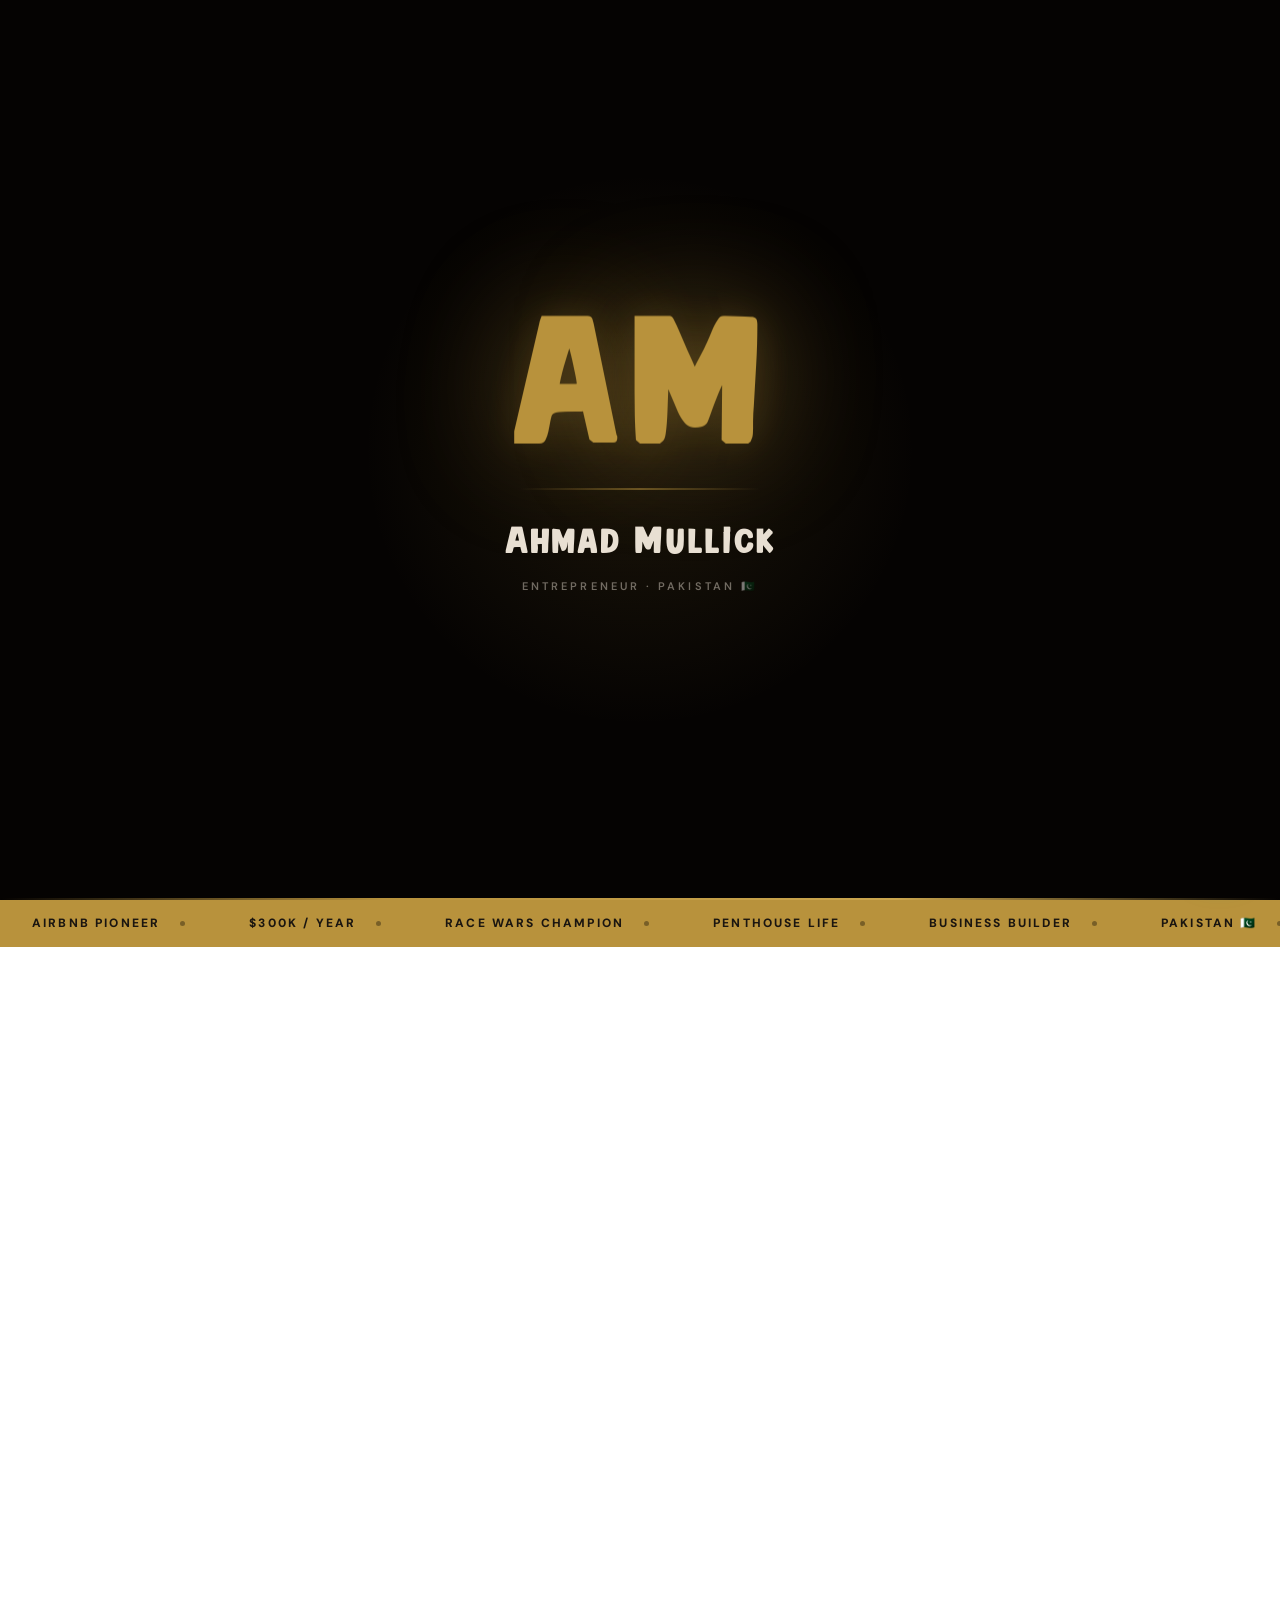
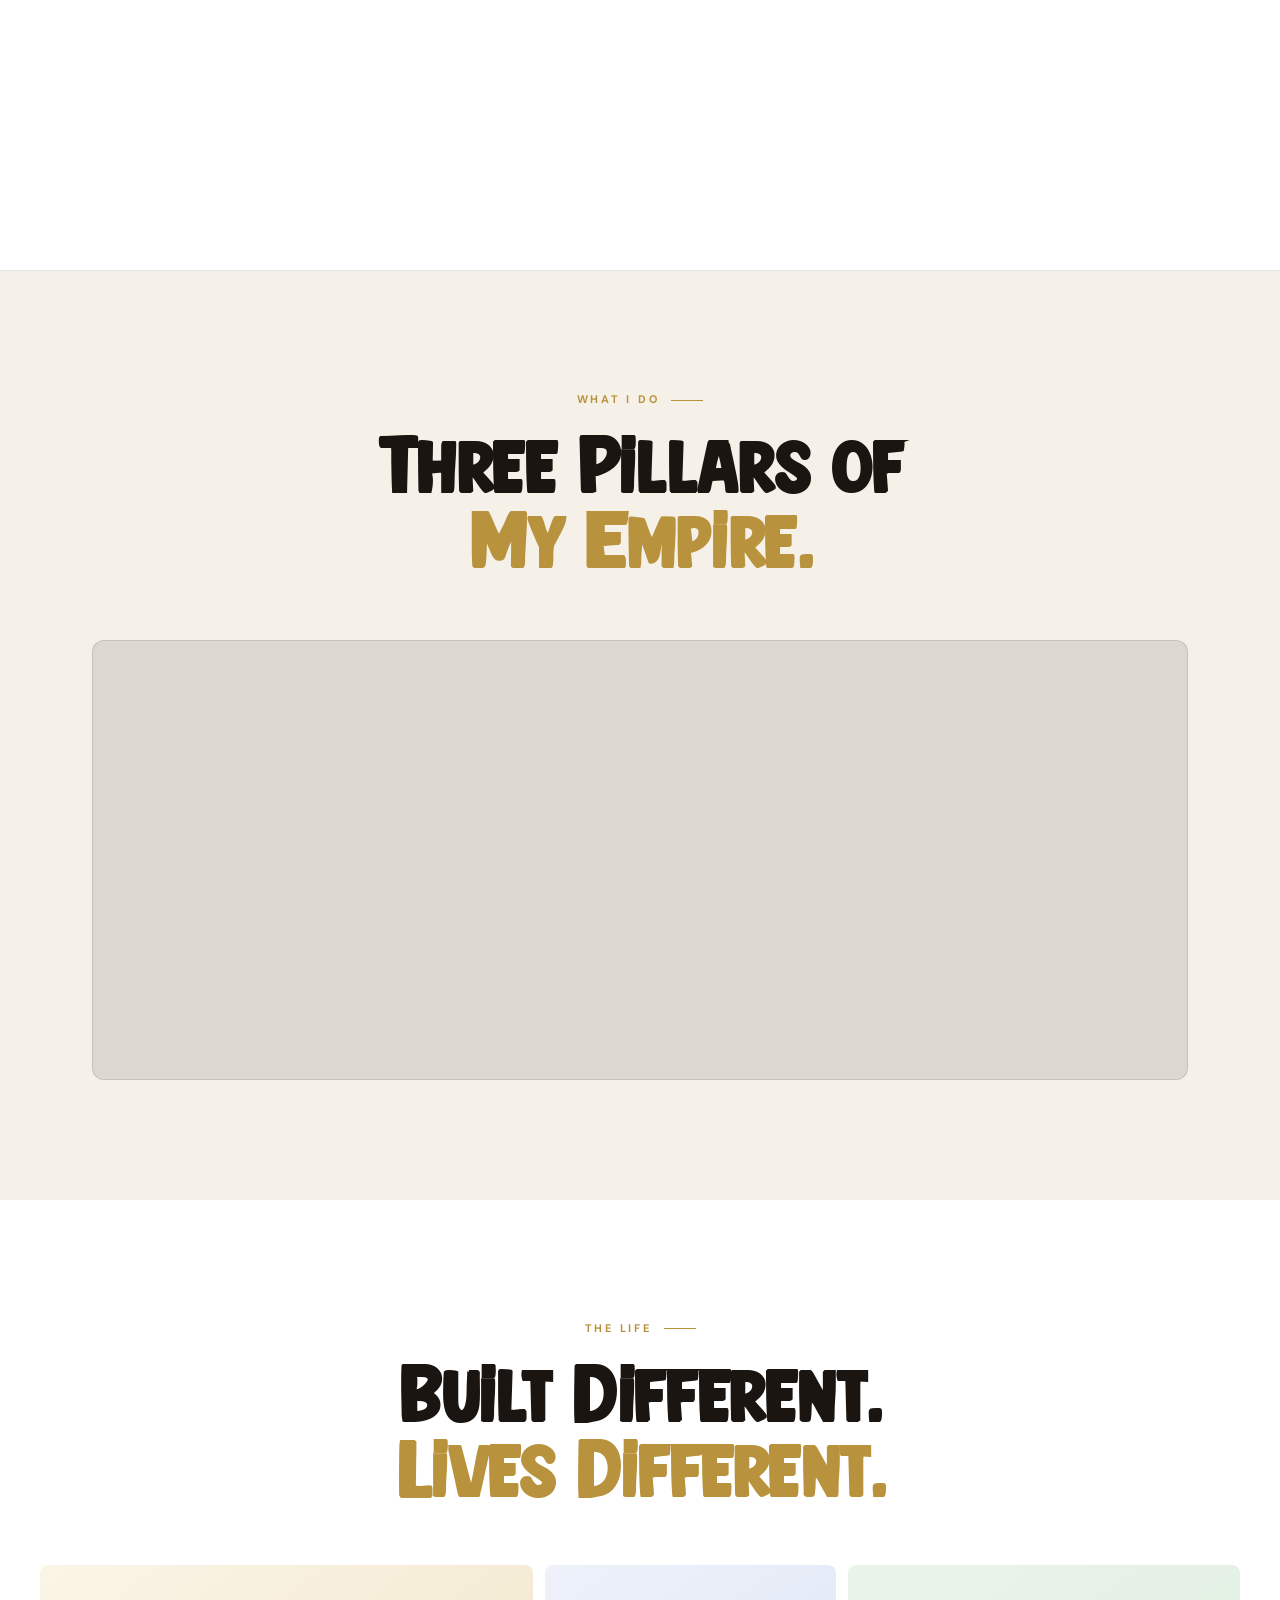
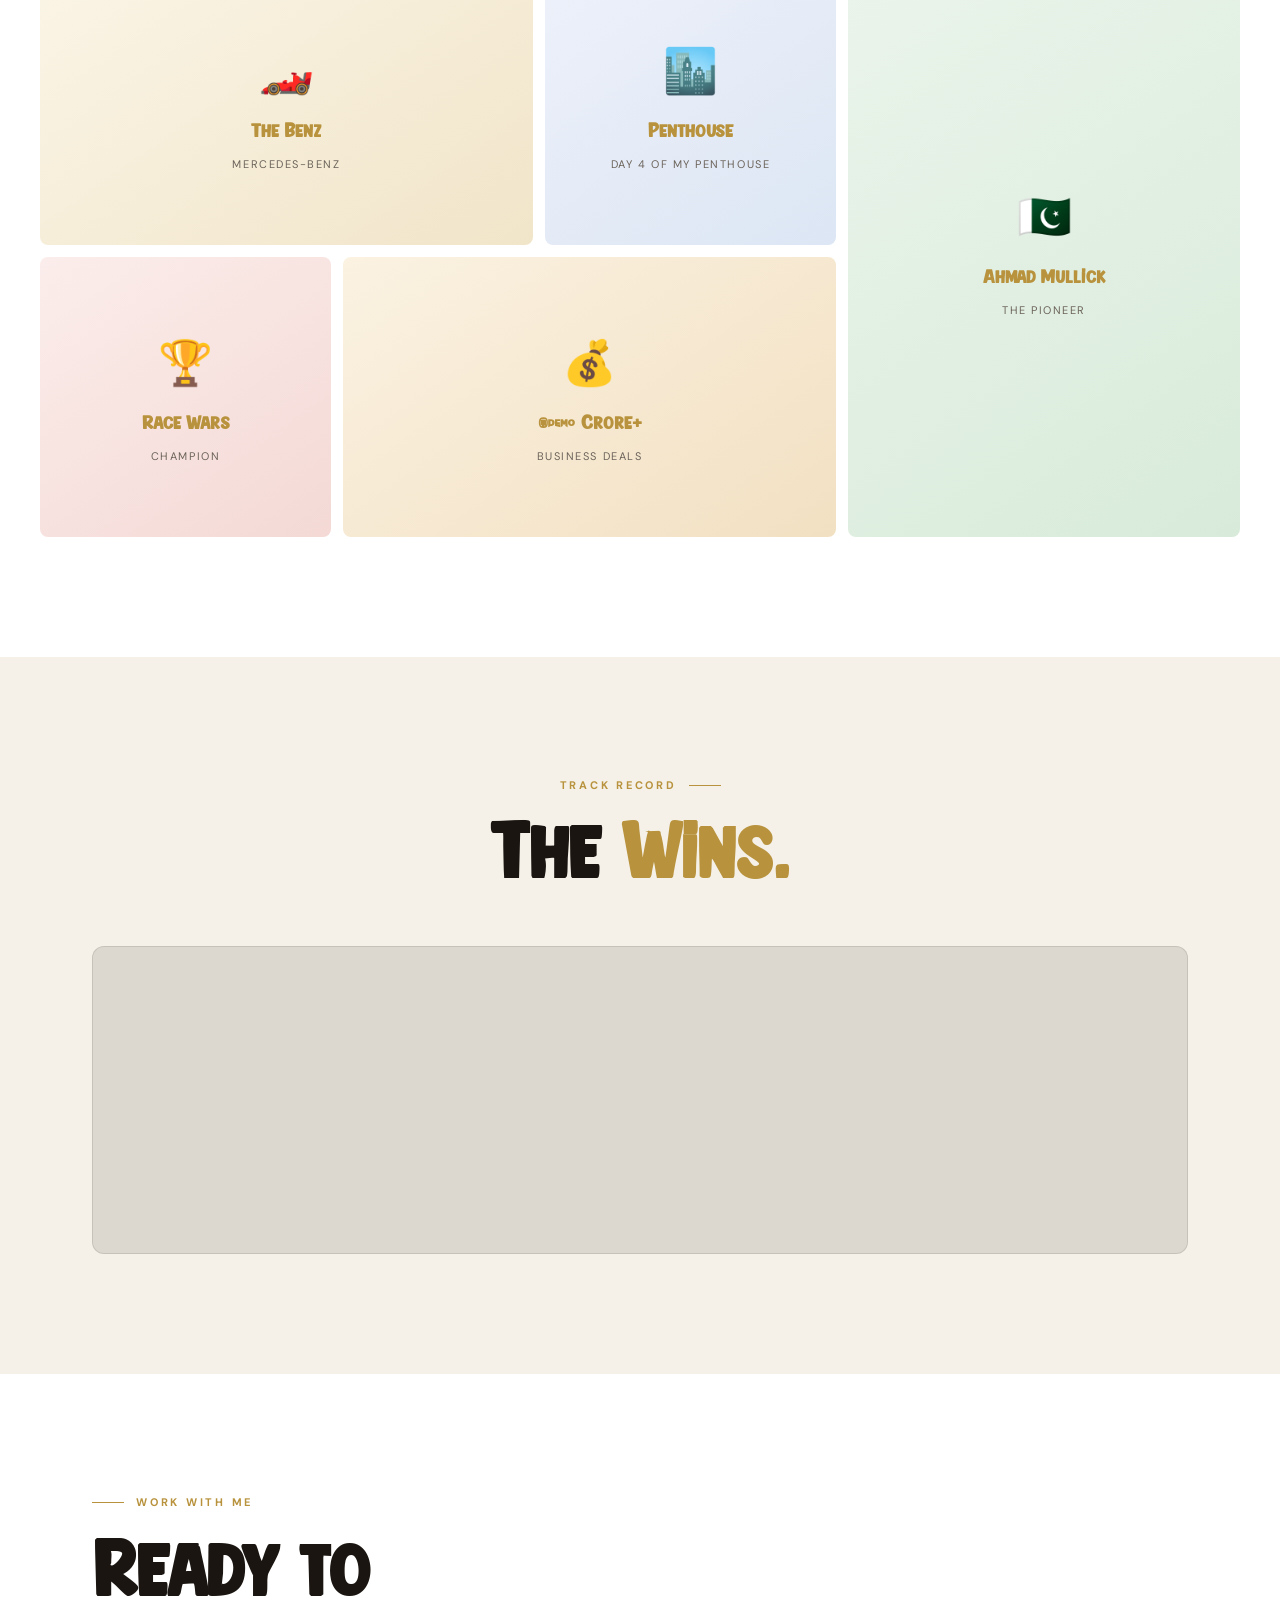
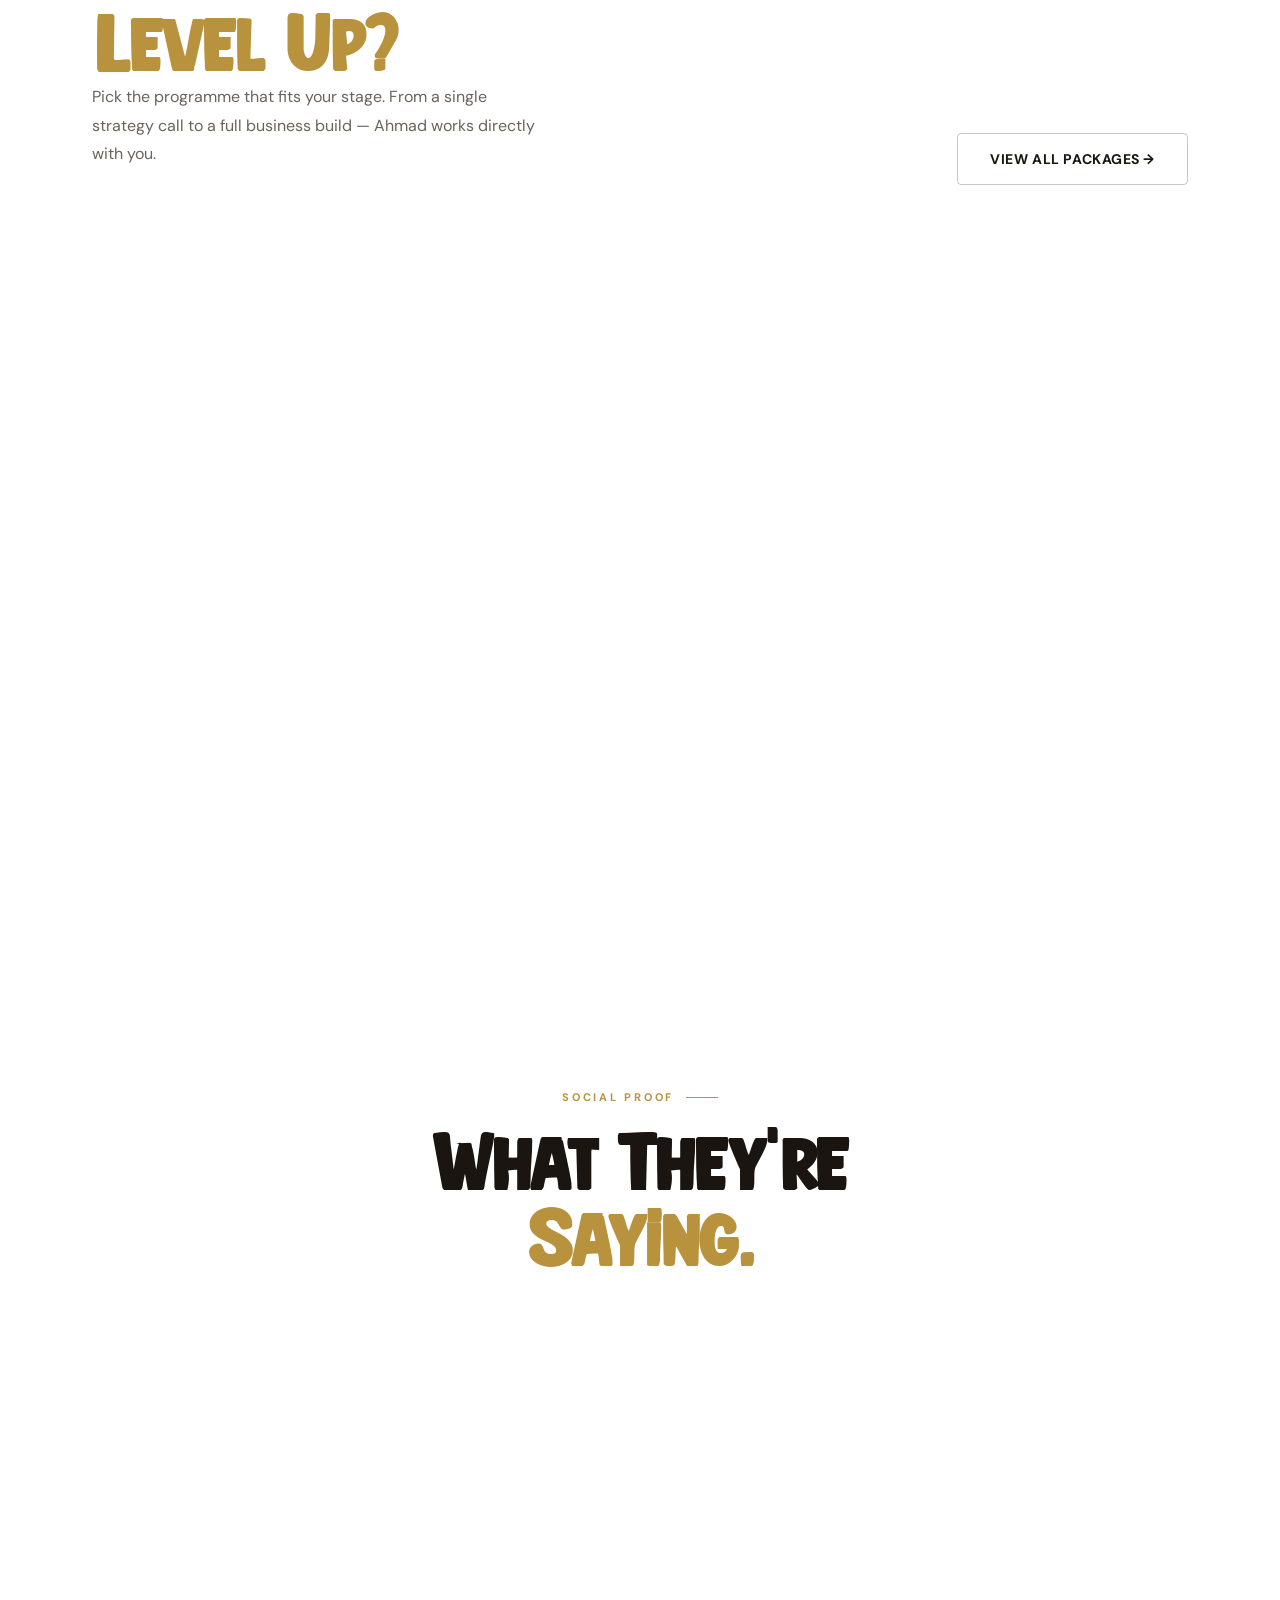
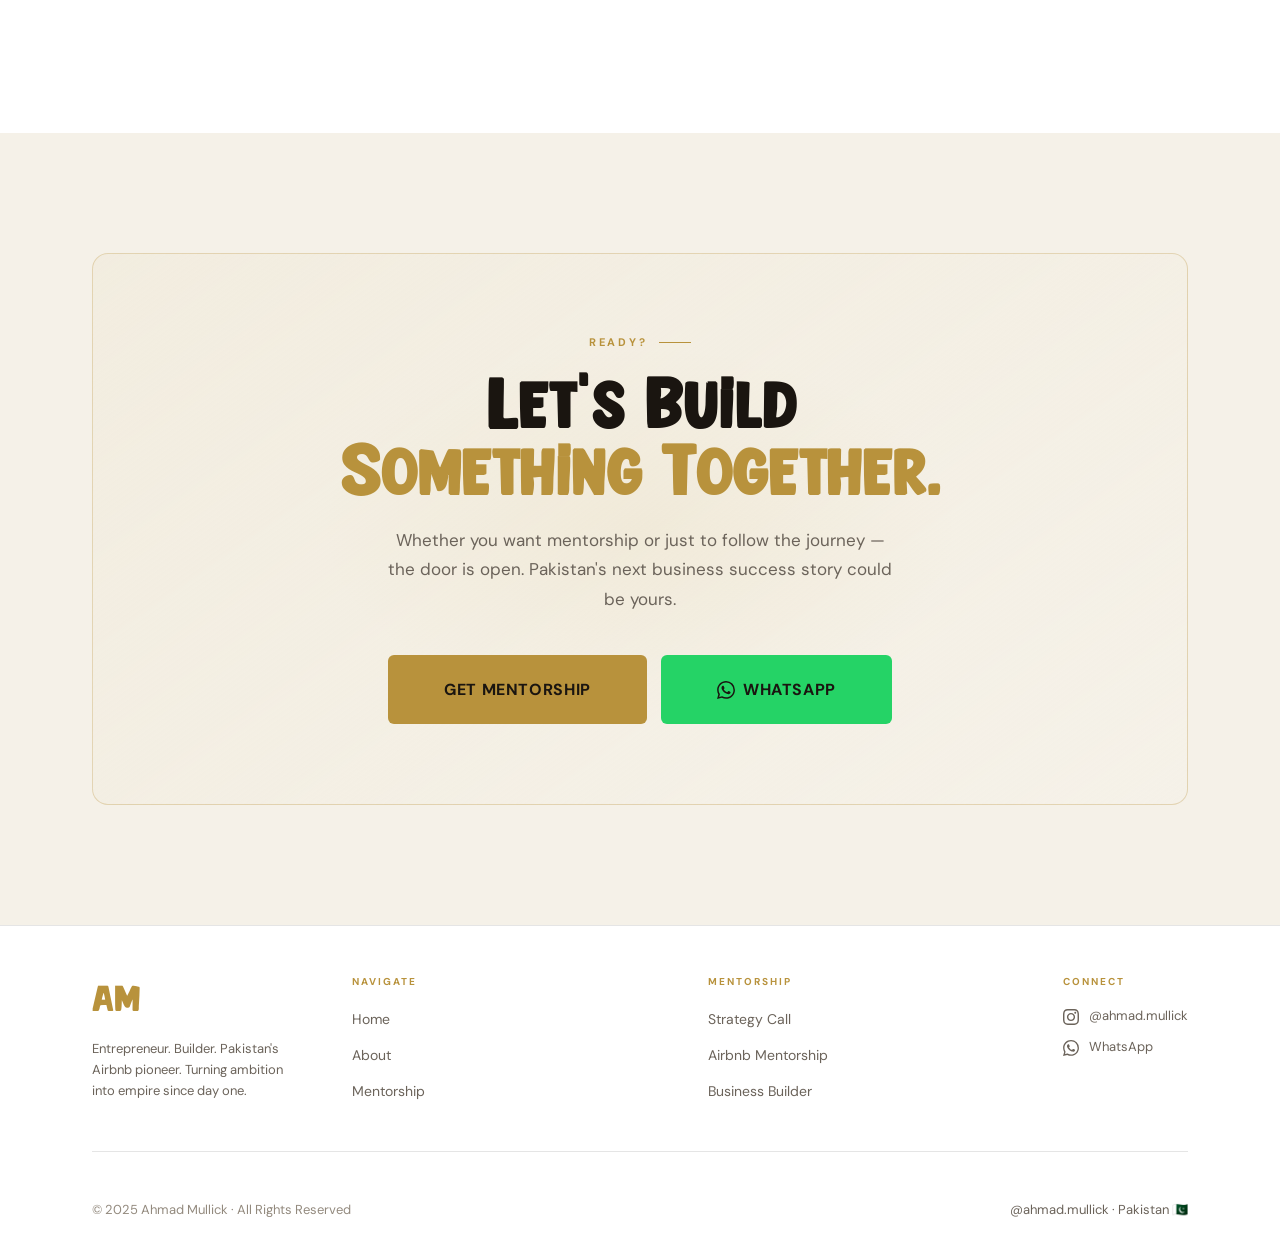
==== commit e0c635fd: "Add real hero photo + fix EveryRun demo font corrupting numbers - Added Ahmad's photo to hero and st" ====
--- a/index.html
+++ b/index.html
@@ -101,10 +101,7 @@
 
       <div class="hero-photo-frame reveal">
         <div class="hero-photo-inner">
-          <div class="photo-placeholder">
-            <div class="photo-initials">AM</div>
-            <div class="photo-label">Ahmad Mullick</div>
-          </div>
+          <img src="images/hero.png" alt="Ahmad Mullick" class="hero-photo-img" />
           <div class="photo-tag">
             <div class="photo-tag-name">@ahmad.mullick</div>
             <div class="photo-tag-stat">25K Followers<br />Pakistan 🇵🇰</div>
@@ -142,7 +139,7 @@
       <div class="story-grid">
         <div class="story-visual reveal-left">
           <div class="story-photo-main">
-            <div class="photo-initials" style="font-size:60px;opacity:0.5;">AM</div>
+            <img src="images/hero.png" alt="Ahmad Mullick" class="story-photo-img" />
           </div>
           <div class="story-photo-accent">
             <div class="sa-icon">🏠</div>
--- a/styles.css
+++ b/styles.css
@@ -473,16 +473,16 @@
 }
 .hero-stat-item { }
 .hsi-num {
-  font-family: 'EveryRun', serif;
+  font-family: 'DM Sans', sans-serif;
   font-size: 32px;
-  font-weight: 900;
+  font-weight: 800;
   color: var(--white);
   line-height: 1;
   display: flex;
   align-items: baseline;
   gap: 2px;
 }
-.hsi-num .suffix { font-size: 24px; color: var(--gold); }
+.hsi-num .suffix { font-size: 24px; color: var(--gold); font-family: 'DM Sans', sans-serif; }
 .hsi-label {
   font-size: 10px;
   font-weight: 700;
@@ -505,39 +505,13 @@
   overflow: hidden;
   position: relative;
 }
-.photo-placeholder {
+.hero-photo-img {
   width: 100%;
   height: 100%;
-  background: linear-gradient(145deg, #FBF6EA 0%, #F2E7CE 50%, #EADcae 100%);
-  display: flex;
-  flex-direction: column;
-  align-items: center;
-  justify-content: center;
-  gap: 12px;
-  position: relative;
-}
-.photo-placeholder::before {
-  content: '';
-  position: absolute;
-  inset: 0;
-  background: radial-gradient(ellipse 60% 60% at 50% 40%, rgba(201,168,76,0.08) 0%, transparent 70%);
-}
-.photo-initials {
-  font-family: 'EveryRun', serif;
-  font-size: 80px;
-  font-weight: 900;
-  color: var(--gold);
-  opacity: 0.55;
-  line-height: 1;
-  position: relative;
-}
-.photo-label {
-  font-size: 11px;
-  font-weight: 700;
-  letter-spacing: 0.2em;
-  text-transform: uppercase;
-  color: var(--muted);
-  position: relative;
+  object-fit: cover;
+  object-position: center 15%;
+  display: block;
+  border-radius: 8px;
 }
 
 /* Gold border accent on photo */
@@ -652,20 +626,17 @@
 .story-photo-main {
   width: 75%;
   height: 420px;
-  background: linear-gradient(145deg, #FBF6EA, #F2E7CE, #EADcae);
   border-radius: 8px;
   position: absolute;
   bottom: 0; left: 0;
-  display: flex;
-  align-items: center;
-  justify-content: center;
   overflow: hidden;
 }
-.story-photo-main::before {
-  content: '';
-  position: absolute;
-  inset: 0;
-  background: radial-gradient(ellipse 70% 60% at 50% 50%, rgba(201,168,76,0.07) 0%, transparent 70%);
+.story-photo-img {
+  width: 100%;
+  height: 100%;
+  object-fit: cover;
+  object-position: center 20%;
+  display: block;
 }
 .story-photo-accent {
   width: 55%;
@@ -684,7 +655,7 @@
   text-align: center;
 }
 .sa-icon { font-size: 40px; }
-.sa-num { font-family: 'EveryRun', serif; font-size: 36px; font-weight: 900; color: var(--gold); }
+.sa-num { font-family: 'DM Sans', sans-serif; font-size: 36px; font-weight: 800; color: var(--gold); }
 .sa-label { font-size: 11px; font-weight: 700; letter-spacing: 0.14em; text-transform: uppercase; color: var(--muted); }
 
 .story-quote {
@@ -837,9 +808,9 @@
 .win-item:hover { background: var(--black-3); }
 .wi-icon { font-size: 28px; margin-bottom: 16px; }
 .wi-num {
-  font-family: 'EveryRun', serif;
+  font-family: 'DM Sans', sans-serif;
   font-size: clamp(36px, 4vw, 52px);
-  font-weight: 900;
+  font-weight: 800;
   color: var(--gold);
   line-height: 1;
   margin-bottom: 8px;
@@ -909,9 +880,9 @@
   margin-bottom: 6px;
 }
 .pkg-price {
-  font-family: 'EveryRun', serif;
+  font-family: 'DM Sans', sans-serif;
   font-size: 40px;
-  font-weight: 900;
+  font-weight: 800;
   color: var(--gold);
   line-height: 1;
   margin-bottom: 4px;
@@ -1438,7 +1409,7 @@
 }
 .service-icon { font-size: 36px; margin-bottom: 16px; }
 .service-name { font-family: 'EveryRun', serif; font-size: 22px; font-weight: 700; color: var(--white); margin-bottom: 6px; }
-.service-price { font-family: 'EveryRun', serif; font-size: 40px; font-weight: 900; color: var(--gold); line-height: 1; margin-bottom: 4px; }
+.service-price { font-family: 'DM Sans', sans-serif; font-size: 40px; font-weight: 800; color: var(--gold); line-height: 1; margin-bottom: 4px; }
 .service-price-note { font-size: 12px; color: var(--muted); margin-bottom: 16px; }
 .service-desc { font-size: 14px; color: var(--muted); line-height: 1.7; margin-bottom: 20px; flex: 1; }
 .service-features { list-style: none; margin-bottom: 28px; }
@@ -1509,7 +1480,7 @@
 .product-name { font-family: 'EveryRun', serif; font-size: 18px; font-weight: 700; color: var(--white); margin-bottom: 8px; line-height: 1.25; }
 .product-desc { font-size: 13px; color: var(--muted); line-height: 1.65; margin-bottom: 16px; }
 .product-footer { display: flex; justify-content: space-between; align-items: flex-end; padding-top: 14px; border-top: 1px solid var(--border); }
-.product-price { font-family: 'EveryRun', serif; font-size: 22px; font-weight: 900; color: var(--gold); }
+.product-price { font-family: 'DM Sans', sans-serif; font-size: 22px; font-weight: 800; color: var(--gold); }
 .product-price-sub { font-size: 11px; color: var(--muted); margin-top: 2px; }
 
 /* Featured product */
@@ -1673,9 +1644,9 @@
 }
 .mt-item { }
 .mt-num {
-  font-family: 'EveryRun', serif;
+  font-family: 'DM Sans', sans-serif;
   font-size: 30px;
-  font-weight: 700;
+  font-weight: 800;
   color: var(--white);
   line-height: 1;
 }
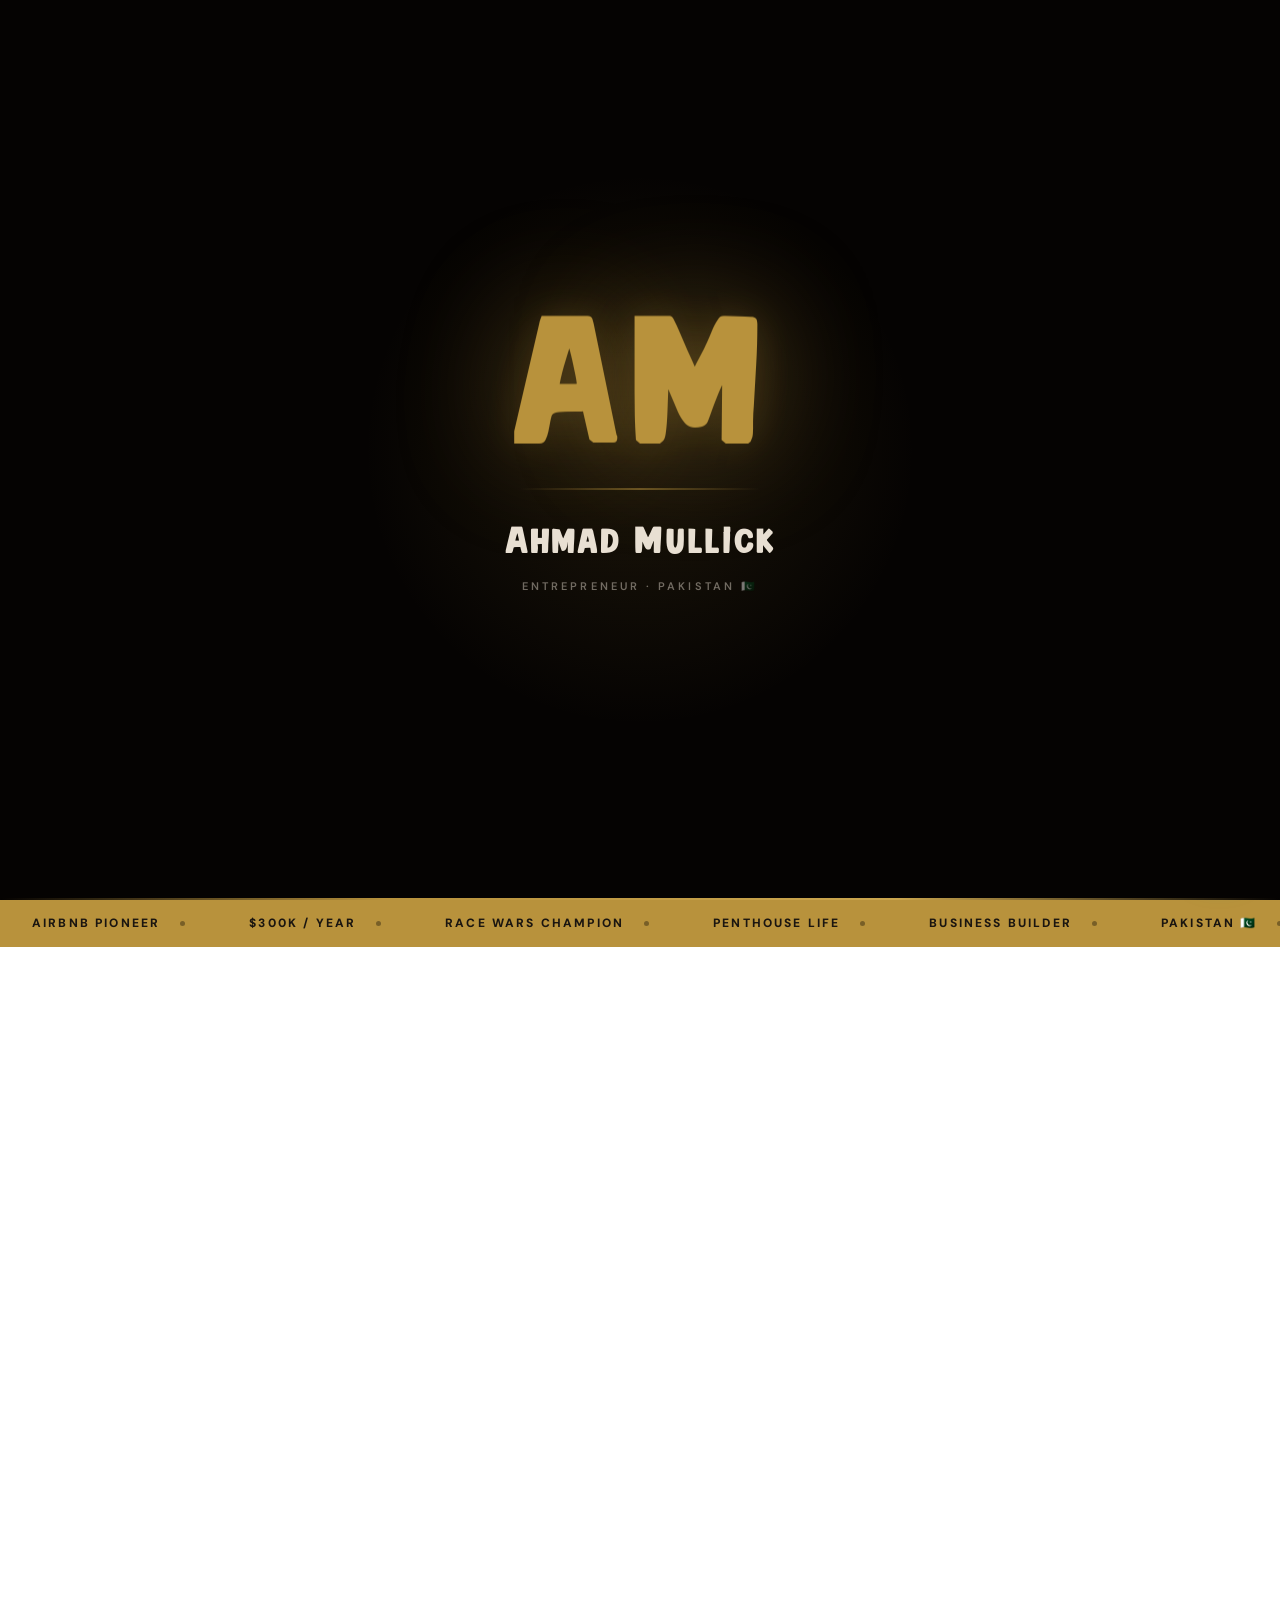
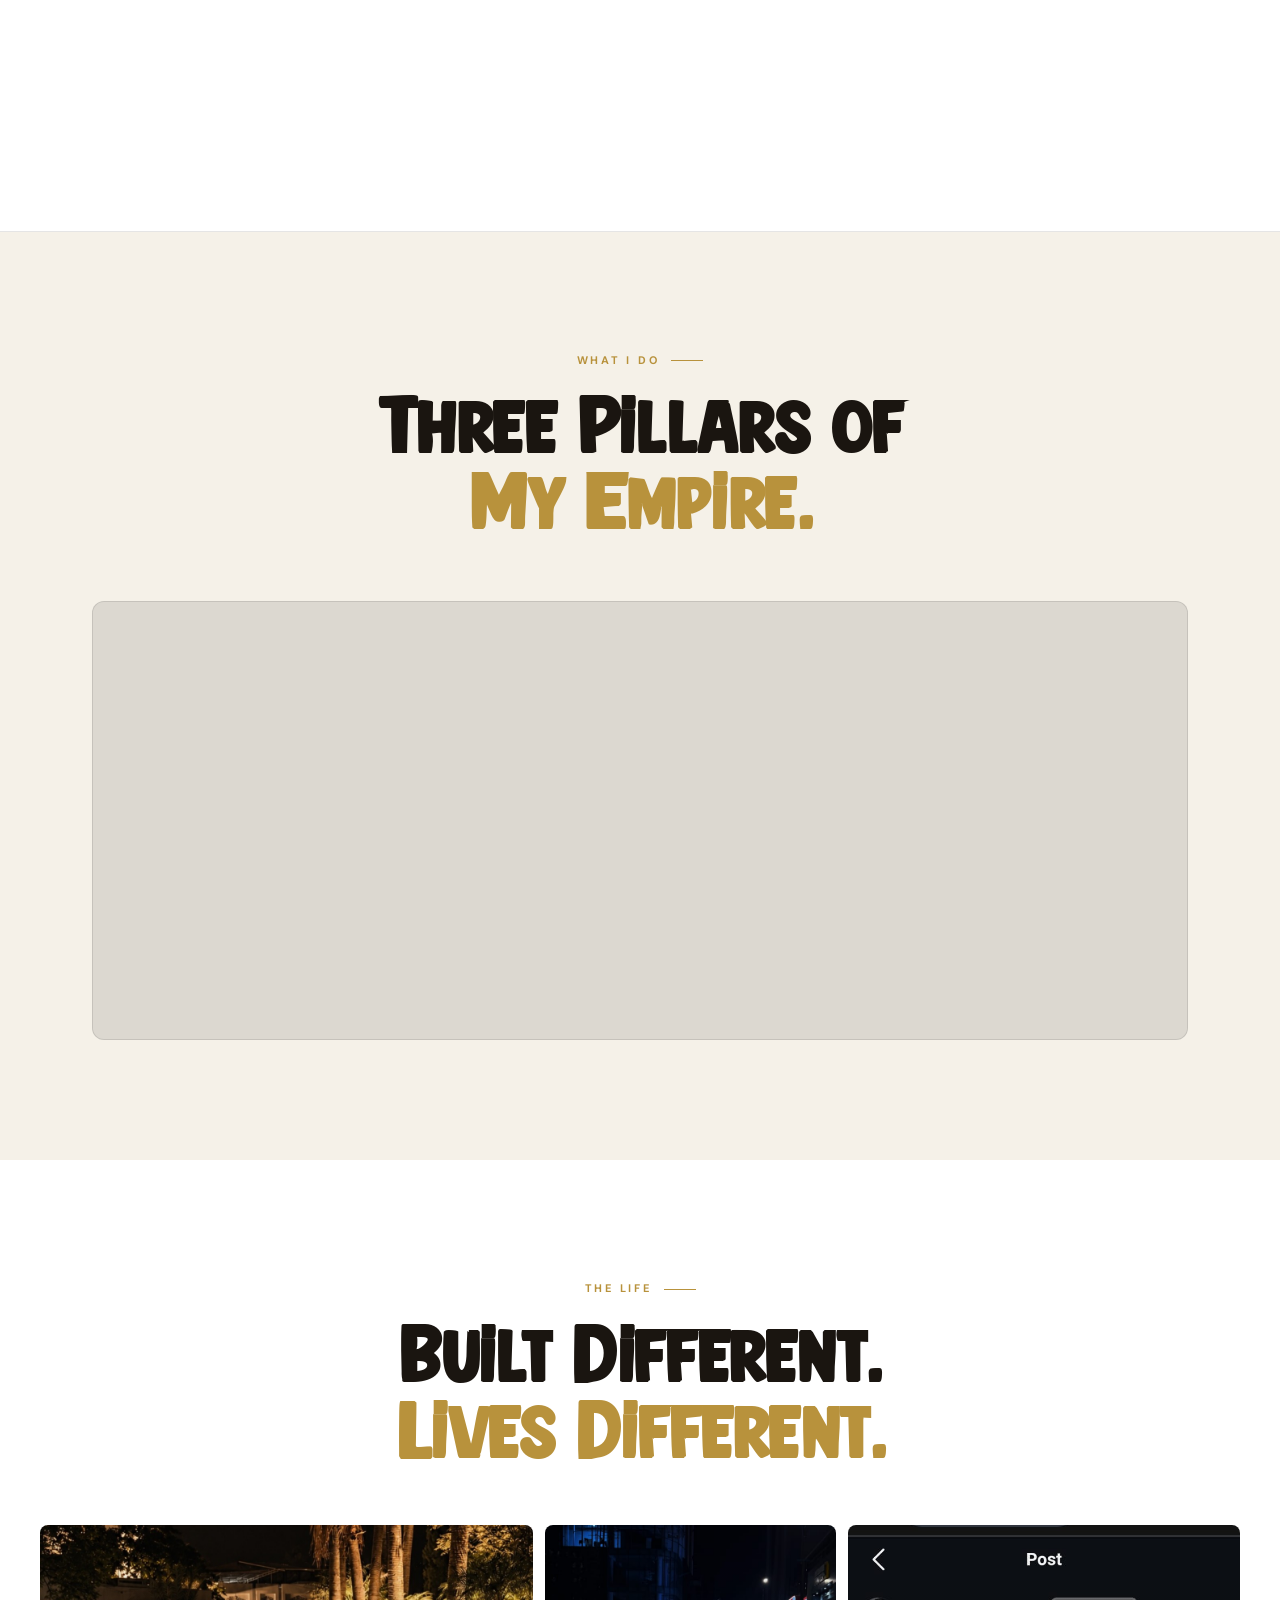
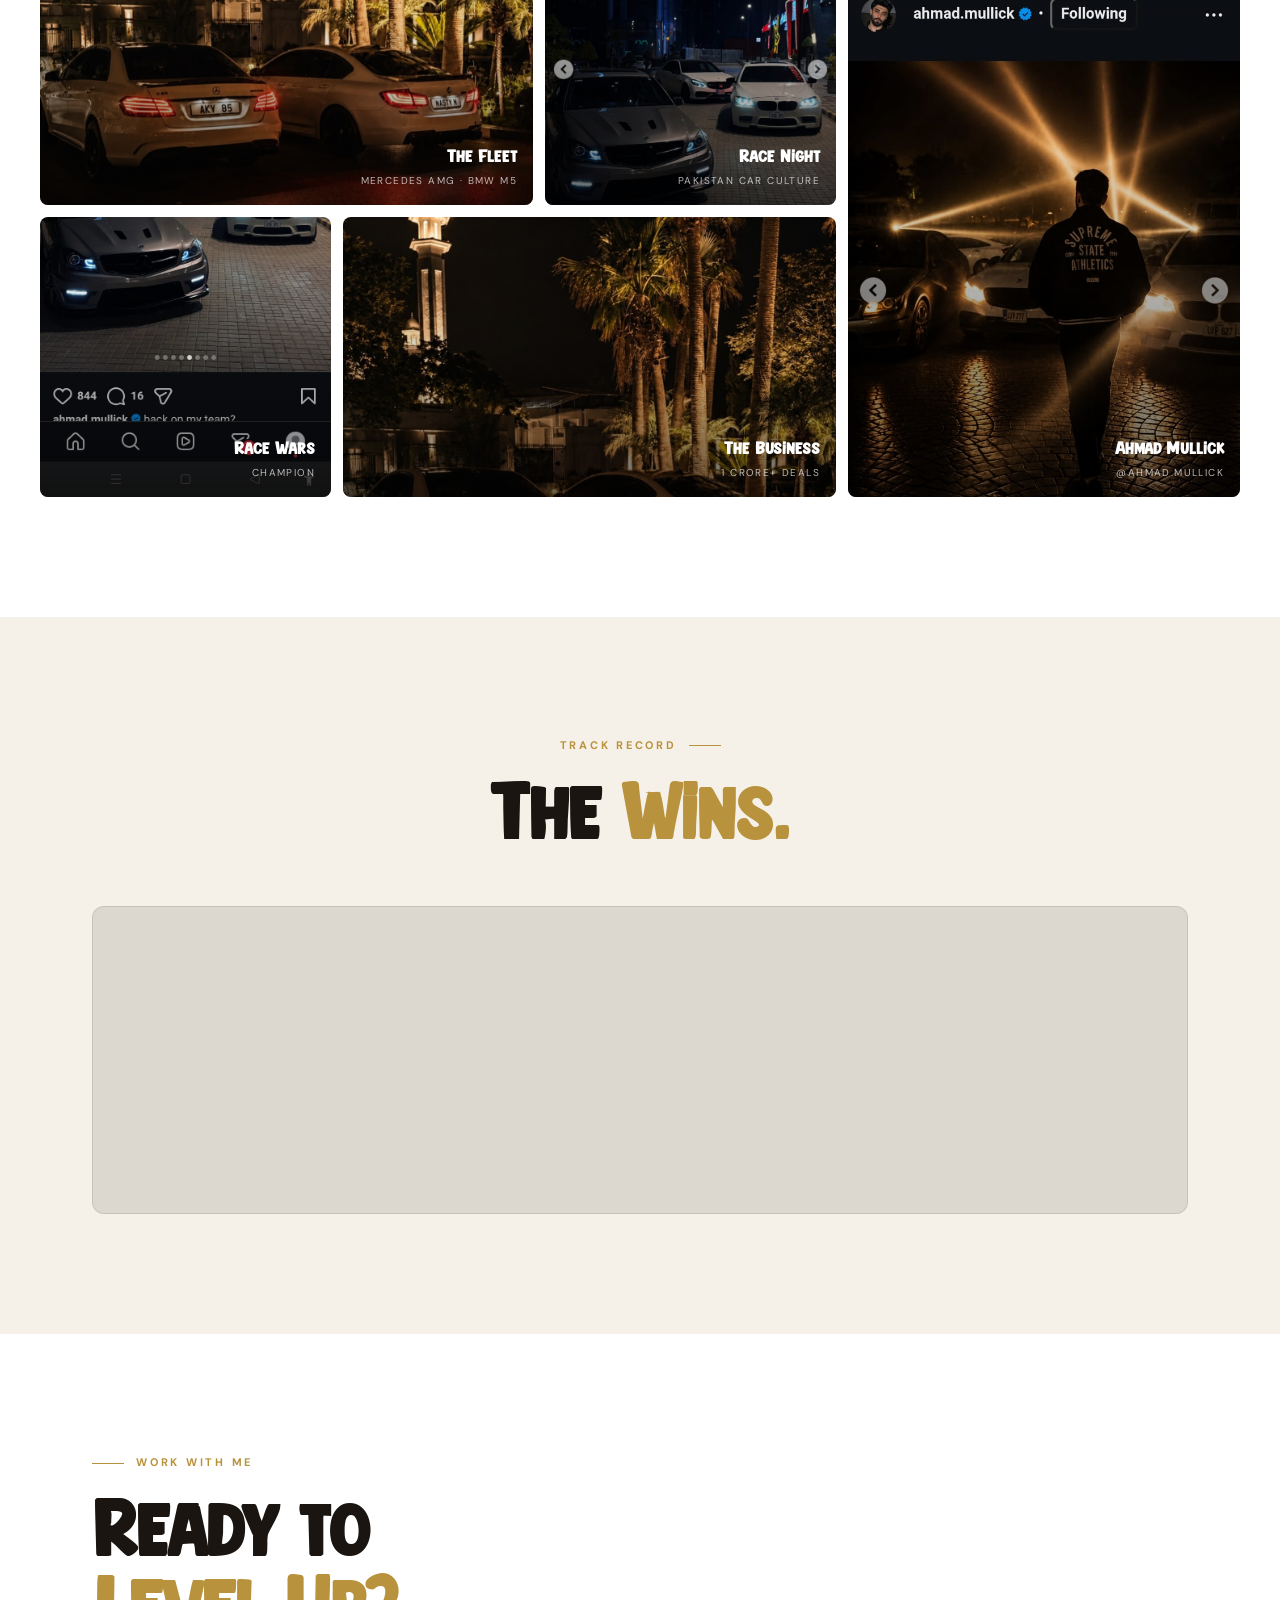
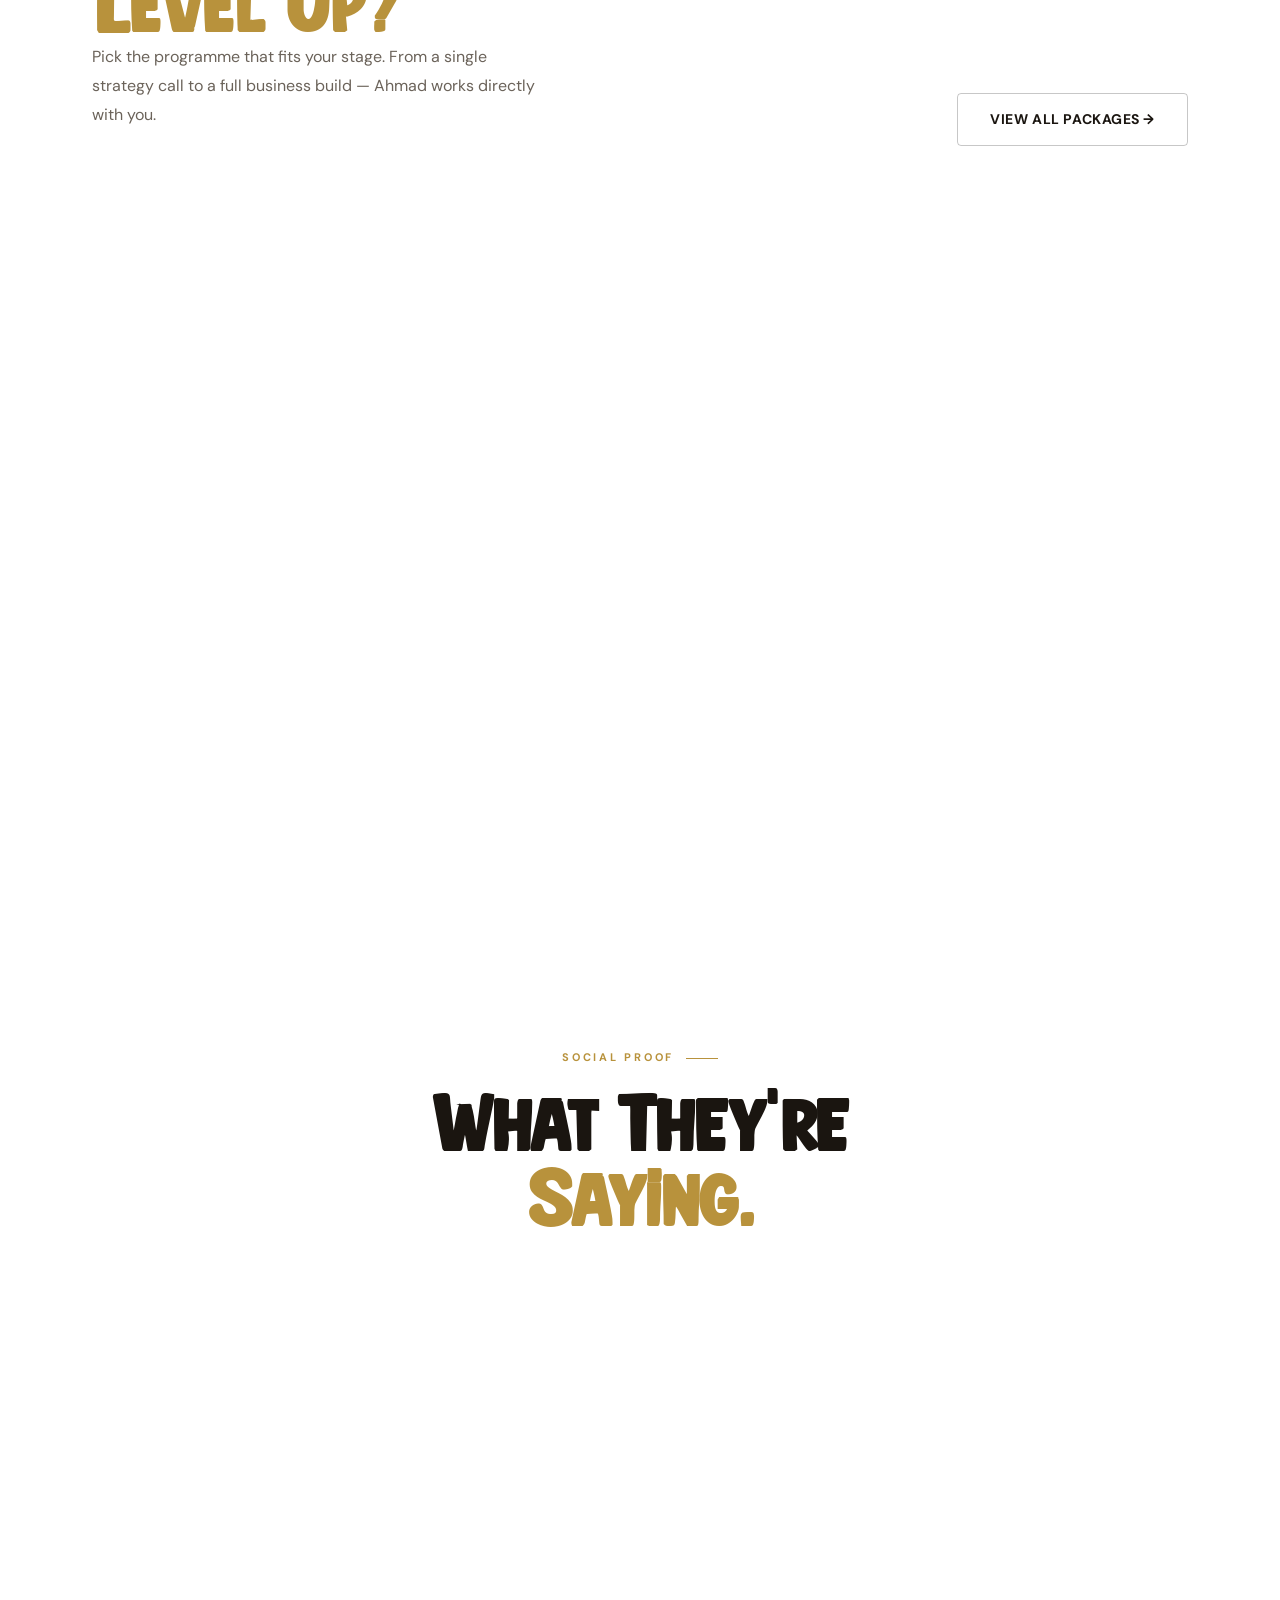
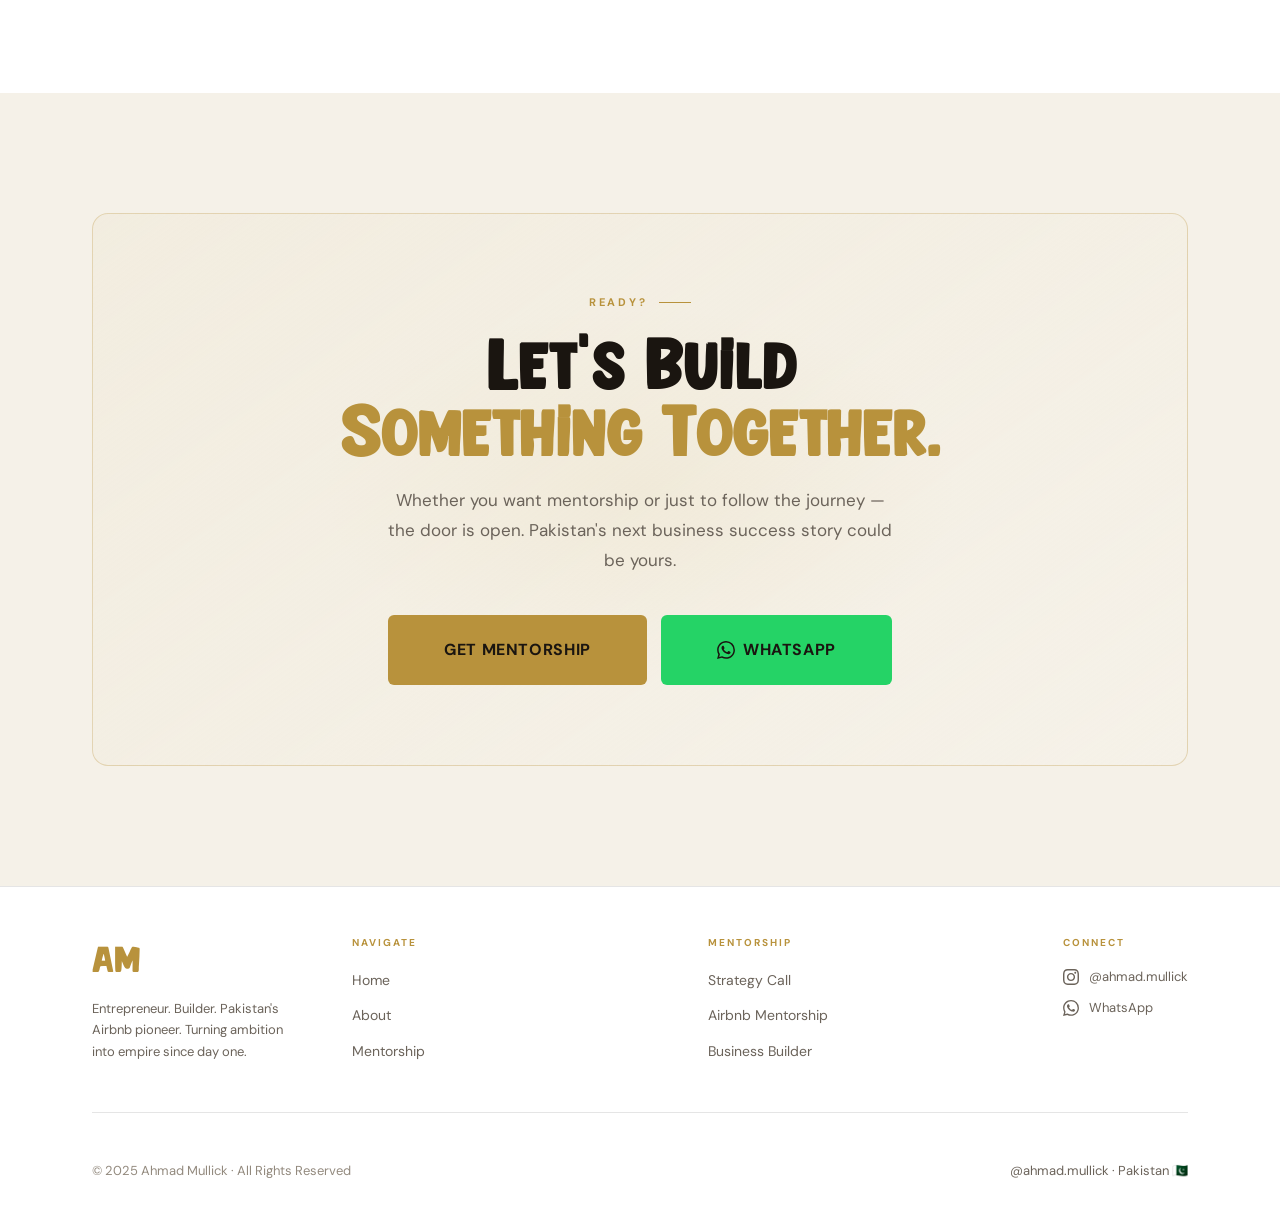
==== commit 8c3c8908: "Real photos throughout + fix all remaining DEMO font issues - Hero: replaced with clean Ahmad photo " ====
--- a/index.html
+++ b/index.html
@@ -234,34 +234,30 @@
       <div class="life-grid">
         <div class="life-item">
           <div class="life-fill lf-benz">
-            <div class="life-icon">🏎️</div>
-            <div class="life-label">The Benz</div>
-            <div class="life-sub">Mercedes-Benz</div>
-          </div>
-          <div class="life-overlay"><span>Benz Life 🔥</span></div>
+            <div class="life-label">The Fleet</div>
+            <div class="life-sub">Mercedes AMG · BMW M5</div>
+          </div>
+          <div class="life-overlay"><span>The Cars 🔥</span></div>
         </div>
 
         <div class="life-item">
           <div class="life-fill lf-penthouse">
-            <div class="life-icon">🏙️</div>
-            <div class="life-label">Penthouse</div>
-            <div class="life-sub">Day 4 of my Penthouse</div>
-          </div>
-          <div class="life-overlay"><span>Penthouse Living</span></div>
+            <div class="life-label">Race Night</div>
+            <div class="life-sub">Pakistan Car Culture</div>
+          </div>
+          <div class="life-overlay"><span>Race Nights</span></div>
         </div>
 
         <div class="life-item">
           <div class="life-fill lf-pakistan">
-            <div class="life-icon">🇵🇰</div>
             <div class="life-label">Ahmad Mullick</div>
-            <div class="life-sub">The Pioneer</div>
+            <div class="life-sub">@ahmad.mullick</div>
           </div>
           <div class="life-overlay"><span>@ahmad.mullick</span></div>
         </div>
 
         <div class="life-item">
           <div class="life-fill lf-race">
-            <div class="life-icon">🏆</div>
             <div class="life-label">Race Wars</div>
             <div class="life-sub">Champion</div>
           </div>
@@ -270,11 +266,10 @@
 
         <div class="life-item">
           <div class="life-fill lf-business">
-            <div class="life-icon">💰</div>
-            <div class="life-label">1 Crore+</div>
-            <div class="life-sub">Business Deals</div>
-          </div>
-          <div class="life-overlay"><span>What I Did with 1 Crore</span></div>
+            <div class="life-label">The Business</div>
+            <div class="life-sub">1 Crore+ Deals</div>
+          </div>
+          <div class="life-overlay"><span>Business Moves</span></div>
         </div>
       </div>
     </div>
--- a/styles.css
+++ b/styles.css
@@ -659,13 +659,12 @@
 .sa-label { font-size: 11px; font-weight: 700; letter-spacing: 0.14em; text-transform: uppercase; color: var(--muted); }
 
 .story-quote {
-  font-family: 'EveryRun', serif;
-  font-size: clamp(20px, 3vw, 28px);
-  font-weight: 700;
-  color: var(--white);
-  line-height: 1.4;
+  font-family: 'DM Sans', sans-serif;
+  font-size: clamp(20px, 3vw, 26px);
+  font-weight: 700;
+  color: var(--white);
+  line-height: 1.5;
   margin-bottom: 24px;
-  font-style: italic;
 }
 .story-quote .highlight { color: var(--gold); }
 
@@ -699,9 +698,9 @@
 .pillar-card:hover { background: var(--black-3); }
 .pillar-card:hover::after { opacity: 1; }
 .pillar-num {
-  font-family: 'EveryRun', serif;
+  font-family: 'DM Sans', sans-serif;
   font-size: 64px;
-  font-weight: 900;
+  font-weight: 800;
   color: transparent;
   -webkit-text-stroke: 1px rgba(201,168,76,0.2);
   line-height: 1;
@@ -755,25 +754,36 @@
   width: 100%; height: 100%;
   display: flex;
   flex-direction: column;
-  align-items: center;
-  justify-content: center;
-  gap: 10px;
+  align-items: flex-end;
+  justify-content: flex-end;
+  padding: 16px;
+  gap: 4px;
   transition: transform 0.5s ease;
+  position: relative;
+}
+.life-fill::after {
+  content: '';
+  position: absolute;
+  inset: 0;
+  background: linear-gradient(to top, rgba(0,0,0,0.6) 0%, rgba(0,0,0,0.1) 60%, transparent 100%);
+  pointer-events: none;
 }
 .life-item:hover .life-fill { transform: scale(1.04); }
-.lf-benz { background: linear-gradient(145deg, #FBF5E7, #F1E5C9); }
-.lf-penthouse { background: linear-gradient(145deg, #EEF1FA, #DCE6F4); }
-.lf-pakistan { background: linear-gradient(145deg, #EBF4EB, #D8EBDA); }
-.lf-race { background: linear-gradient(145deg, #FBEDEB, #F4D9D5); }
-.lf-business { background: linear-gradient(145deg, #FBF2E2, #F2E0C2); }
-.life-icon { font-size: 44px; }
+.lf-benz { background: url('images/cars1.png') center/cover no-repeat; }
+.lf-penthouse { background: url('images/cars2.jpg') center/cover no-repeat; }
+.lf-pakistan { background: url('images/ahmad-cars.jpg') center 30%/cover no-repeat; }
+.lf-race { background: url('images/cars2.jpg') center bottom/cover no-repeat; }
+.lf-business { background: url('images/cars1.png') center top/cover no-repeat; }
+.life-icon { font-size: 44px; display: none; }
 .life-label {
   font-family: 'EveryRun', serif;
-  font-size: 18px;
-  font-weight: 700;
-  color: var(--gold);
-}
-.life-sub { font-size: 11px; letter-spacing: 0.14em; text-transform: uppercase; color: var(--muted); }
+  font-size: 16px;
+  font-weight: 700;
+  color: #fff;
+  position: relative;
+  z-index: 1;
+}
+.life-sub { font-size: 10px; letter-spacing: 0.14em; text-transform: uppercase; color: rgba(255,255,255,0.7); position: relative; z-index: 1; }
 .life-overlay {
   position: absolute;
   inset: 0;
@@ -1135,7 +1145,7 @@
 /* ─── MOBILE RESPONSIVE ─────────── */
 @media (max-width: 900px) {
   .hero-inner { grid-template-columns: 1fr; }
-  .hero-photo-frame { height: 320px; width: 100%; max-width: 420px; margin: 0 auto; }
+  .hero-photo-frame { height: 420px; width: 100%; max-width: 100%; margin: 0; }
   .story-grid { grid-template-columns: 1fr; }
   .story-visual { height: 300px; }
   .pillars-grid { grid-template-columns: 1fr; }
@@ -1168,7 +1178,8 @@
   .hero-ctas .btn { width: 100%; justify-content: center; }
   .hero-stats-row { gap: 24px; flex-wrap: wrap; }
   .hsi-num { font-size: 24px; }
-  .hero-photo-frame { height: 260px; }
+  .hero-photo-frame { height: 380px; }
+  .hero-photo-img { object-position: center 10%; }
 
   /* Ticker */
   .ticker-item { font-size: 11px; padding: 0 20px; }
